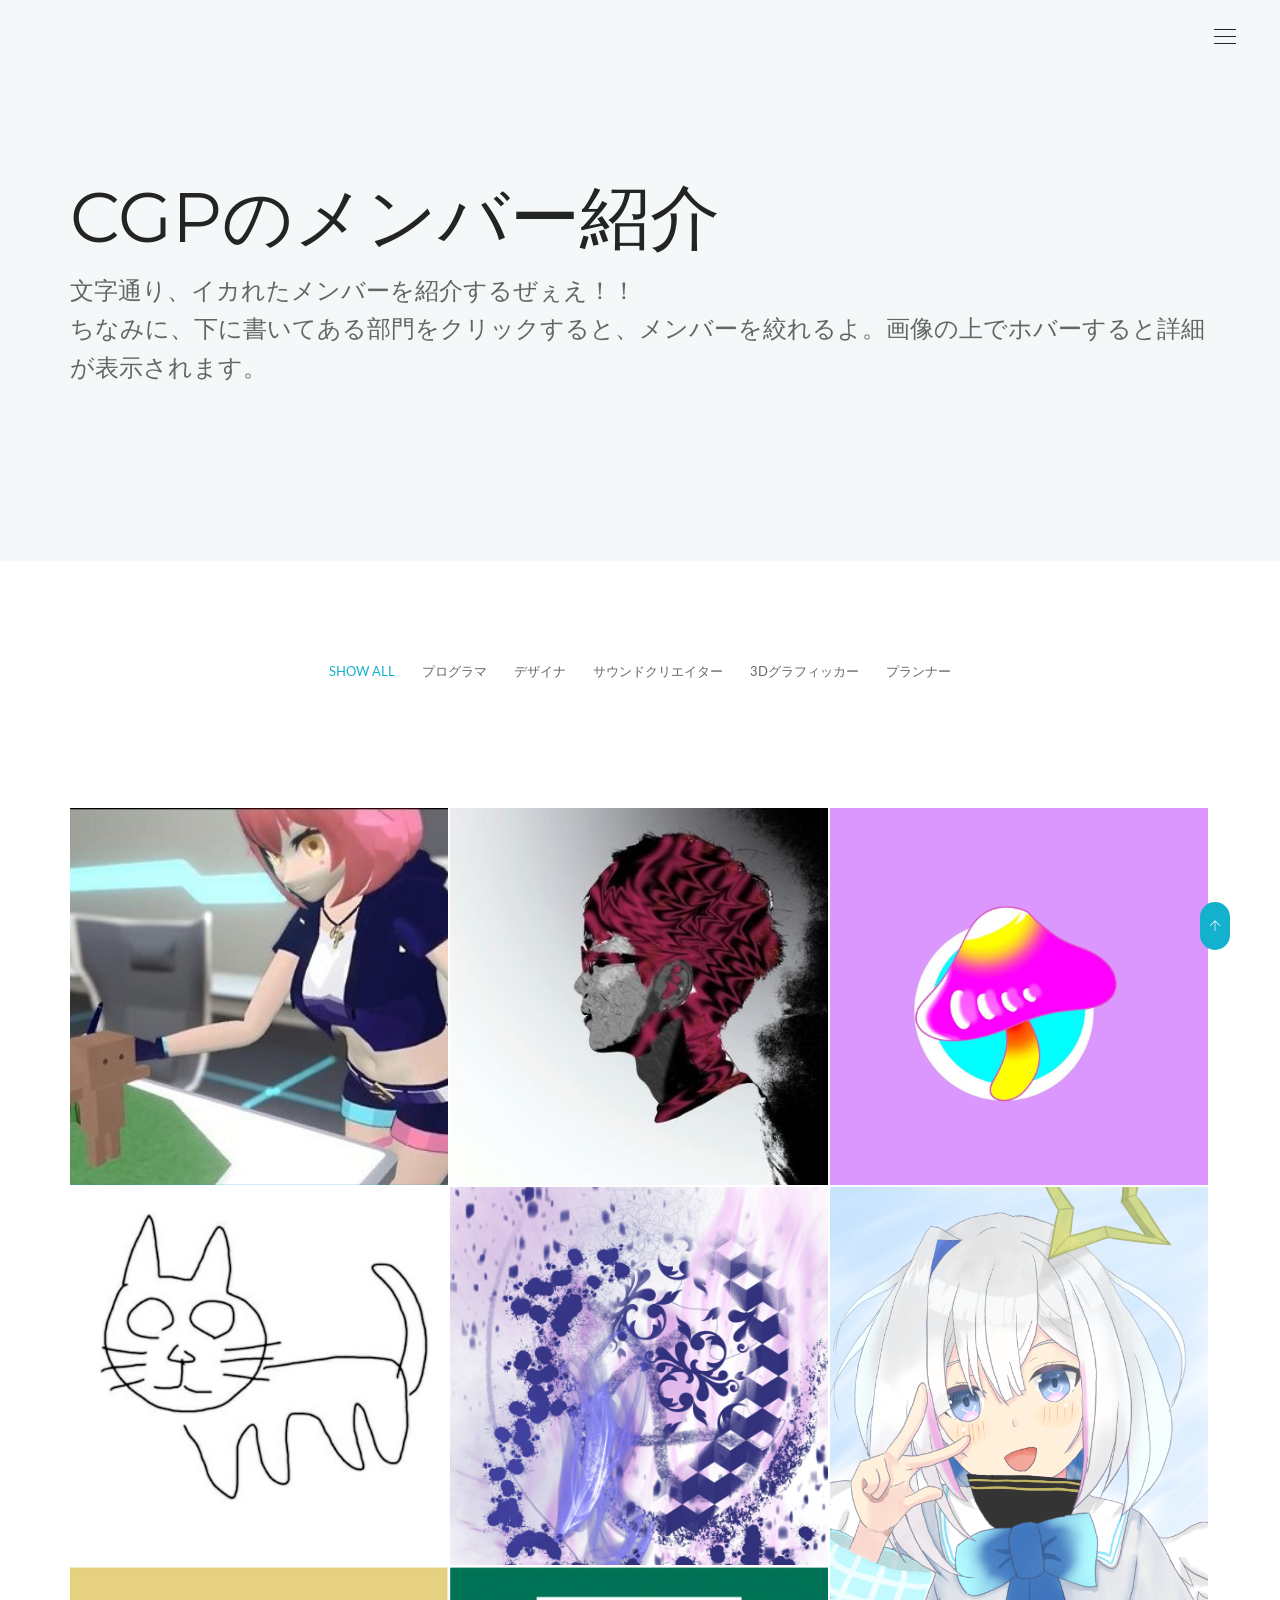
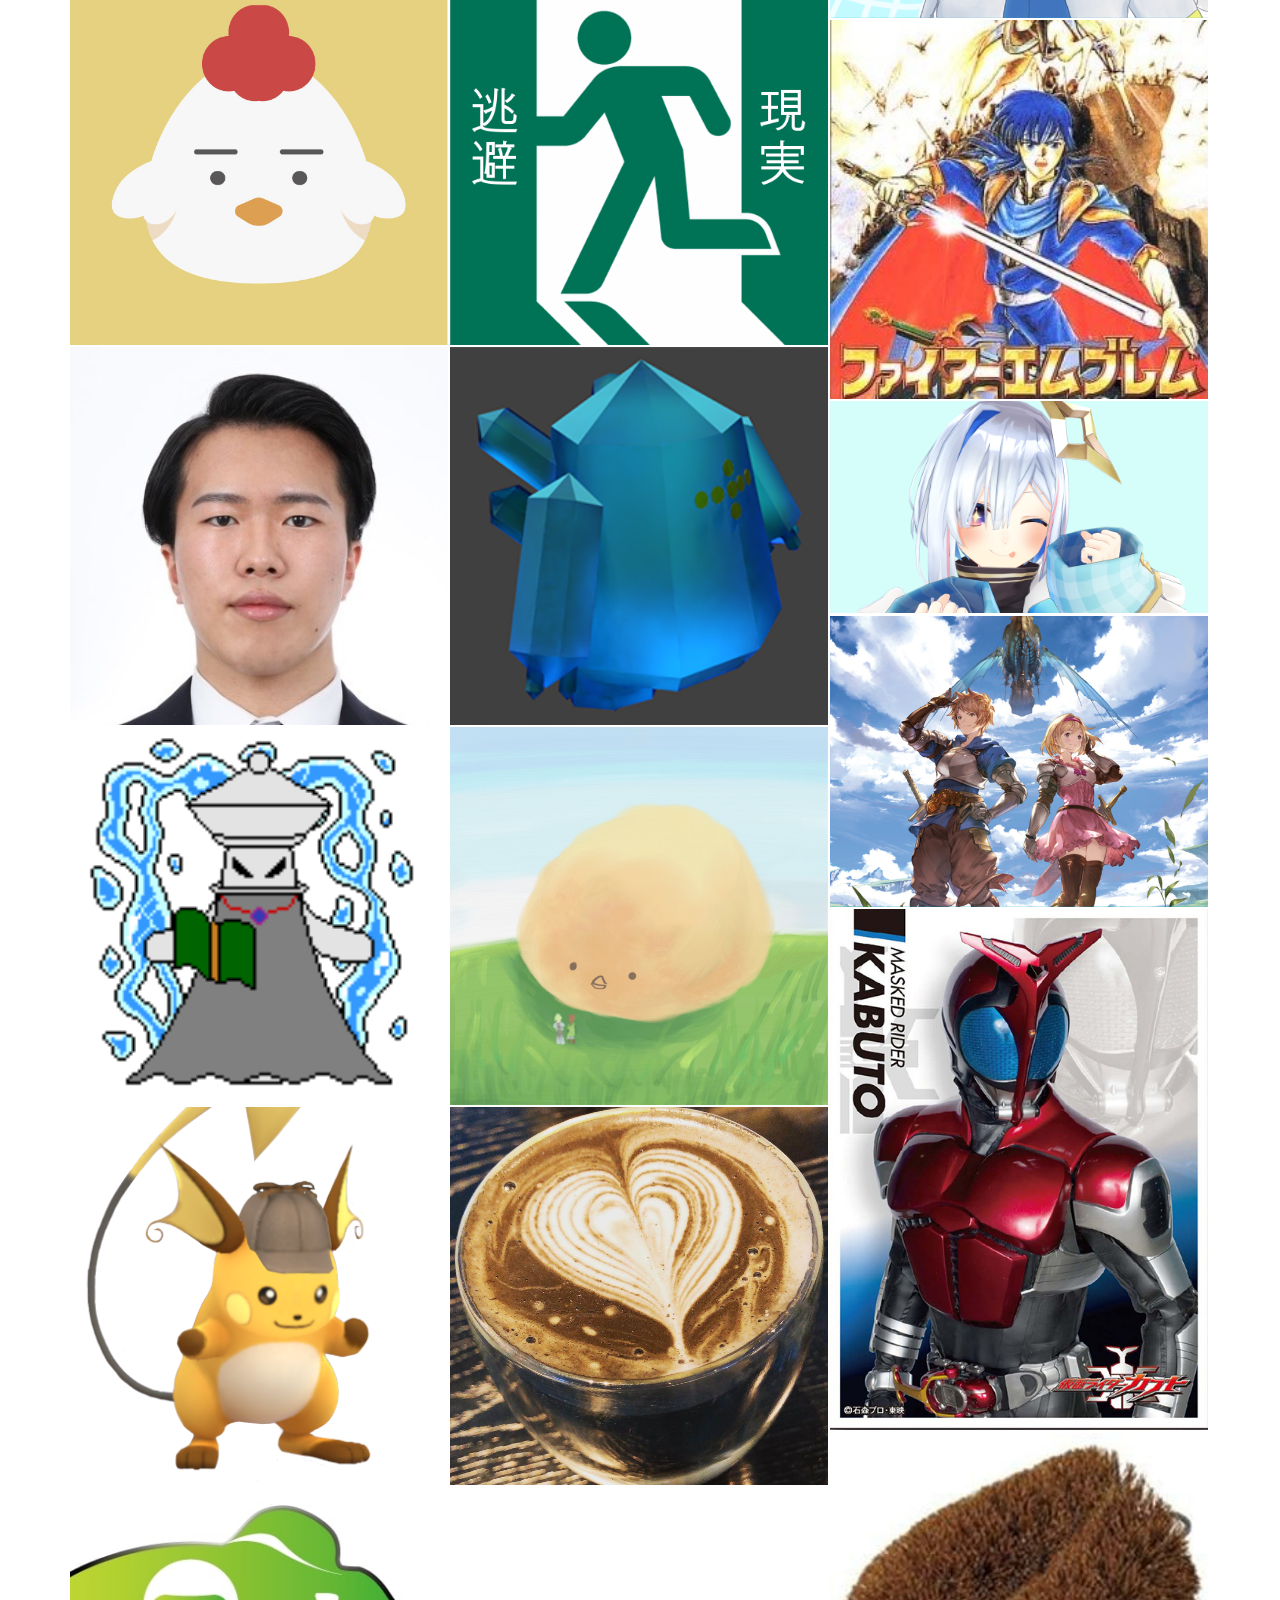
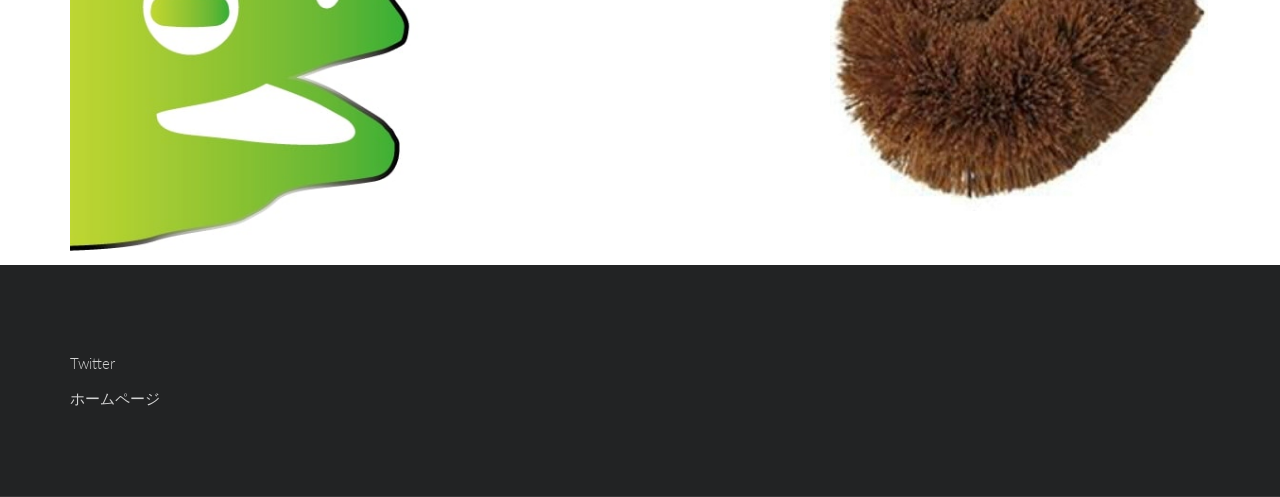
==== index.html @ 0df43f05 "伊藤を追加 ミスってたらごめんなさい" ====
<!DOCTYPE html>
<html lang="ja" class="no-js">
    <!-- Begin Head -->
    <head>
        <!-- Basic -->
        <meta charset="utf-8"/>
        <meta name="viewport" content="width=device-width, initial-scale=1, shrink-to-fit=no">
        <meta http-equiv="x-ua-compatible" content="ie=edge">
        <title>CGPmember</title>

        <!-- Web Fonts -->
        <link href="https://fonts.googleapis.com/css?family=Lato:300,400,400i|Montserrat:400,700" rel="stylesheet">

        <!-- Vendor Styles -->
        <link href="vendor/bootstrap/css/bootstrap.min.css" rel="stylesheet" type="text/css"/>
        <link href="css/animate.css" rel="stylesheet" type="text/css"/>
        <link href="vendor/themify/themify.css" rel="stylesheet" type="text/css"/>
        <link href="vendor/scrollbar/scrollbar.min.css" rel="stylesheet" type="text/css"/>
        <link href="vendor/swiper/swiper.min.css" rel="stylesheet" type="text/css"/>
        <link href="vendor/cubeportfolio/css/cubeportfolio.min.css" rel="stylesheet" type="text/css"/>

        <!-- Theme Styles -->
        <link href="css/style.css" rel="stylesheet" type="text/css"/>
        <link href="css/global/global.css" rel="stylesheet" type="text/css"/>

        <!-- Favicon -->
        <!--
        <link rel="shortcut icon" href="img/favicon.ico" type="image/x-icon">
        <link rel="apple-touch-icon" href="img/apple-touch-icon.png">
        -->
    </head>
    <!-- End Head -->

    <!-- Body --> <!-- Bootstrapなどで構成されたテンプレを調整したものです。基本ここからはItem要素コピペで自己紹介できます。なにか面白いことしたければ、↑の global.css 覗いてみてください。-->
    <body>

        <!--========== HEADER ==========-->
        <header class="navbar-fixed-top s-header js__header-sticky js__header-overlay">
            <!-- Navbar -->
            <div class="s-header__navbar">
                <div class="s-header__container">
                    <div class="s-header__navbar-row">
                        <div class="s-header__navbar-row-col">
                            <!-- Logo -->
                            <!--
                            <div class="s-header__logo">
                                <a href="xxx" class="s-header__logo-link">
                                    <img class="s-header__logo-img" src="img/dark_logo.png" alt="Logo">
                                </a>
                            </div>
                            -->
                            <!-- End Logo -->
                        </div>
                        <div class="s-header__navbar-row-col">
                            <!-- Trigger -->
                            <a href="javascript:void(0);" class="s-header__trigger s-header__trigger--dark js__trigger">
                                <span class="s-header__trigger-icon"></span>
                                <svg x="0rem" y="0rem" width="3.125rem" height="3.125rem" viewbox="0 0 54 54">
                                    <circle fill="transparent" stroke="#fff" stroke-width="1" cx="27" cy="27" r="25" stroke-dasharray="157 157" stroke-dashoffset="157"></circle>
                                </svg>
                            </a>
                            <!-- End Trigger -->
                        </div>
                    </div>
                </div>
            </div>
            <!-- End Navbar -->

            <!-- Overlay -->
            <div class="s-header-bg-overlay js__bg-overlay">
                <!-- Nav -->
                <nav class="s-header__nav js__scrollbar">
                    <div class="container-fluid">
                        <!-- Menu List -->
                        <ul class="list-unstyled s-header__nav-menu">
                            <li class="s-header__nav-menu-item"><a class="s-header__nav-menu-link s-header__nav-menu-link-divider -is-active" href="https://creagameproject.github.io/">Index</a></li>
                            <li class="s-header__nav-menu-item"><a class="s-header__nav-menu-link s-header__nav-menu-link-divider" href="https://creagamep.wixsite.com/creagamep">ホームページ</a></li>
                            <li class="s-header__nav-menu-item"><a class="s-header__nav-menu-link s-header__nav-menu-link-divider" href="https://twitter.com/CGP_wakayama">Twitter</a></li>
                        </ul>
                        <!-- End Menu List -->
                    </div>
                </nav>
                <!-- End Nav -->
            </div>
            <!-- End Overlay -->
        </header>
        <!--========== END HEADER ==========-->

        <!--========== PROMO BLOCK ==========-->
        <div class="g-bg-color--sky-light">
            <div class="container g-padding-y-125--xs">
                <div class="g-padding-y-50--xs">
                    <h1 class="g-font-size-35--xs g-font-size-55--sm g-font-size-70--lg">CGPのメンバー紹介</h1>
                    <p class="g-font-size-22--xs g-font-size-24--md g-margin-b-0--xs">文字通り、イカれたメンバーを紹介するぜぇえ！！<br>
                    ちなみに、下に書いてある部門をクリックすると、メンバーを絞れるよ。画像の上でホバーすると詳細が表示されます。</p>
                </div>
            </div>
        </div>
        <!--========== END PROMO BLOCK ==========-->

        <!--========== PAGE CONTENT ==========-->
        <!-- Portfolio Filter -->
        <div class="container g-padding-y-100--xs">
            <div class="s-portfolio">
                <div id="js__filters-portfolio-gallery" class="s-portfolio__filter-v1 cbp-l-filters-text cbp-l-filters-center">
                    <div data-filter="*" class="s-portfolio__filter-v1-item cbp-filter-item cbp-filter-item-active">Show All</div>
                    <div data-filter=".prog" class="s-portfolio__filter-v1-item cbp-filter-item">プログラマ</div>
                    <div data-filter=".des" class="s-portfolio__filter-v1-item cbp-filter-item">デザイナ</div>
                    <div data-filter=".sound" class="s-portfolio__filter-v1-item cbp-filter-item">サウンドクリエイター</div>
                    <div data-filter=".3d" class="s-portfolio__filter-v1-item cbp-filter-item">3Dグラフィッカー</div>
                    <div data-filter=".plan" class="s-portfolio__filter-v1-item cbp-filter-item">プランナー</div>
                </div>
            </div>
        </div>
        <!-- End Portfolio Filter -->

        <!-- Portfolio Gallery -->　<!-- Item　をコピペしてください！-->
        <div class="container">
            <div id="js__grid-portfolio-gallery" class="cbp">
                <!-- Item０ -->
                <!--部門は例にならって記入してください！！　↓ これらのこと。-->
                <div class="s-portfolio__item cbp-item">
                    <div class="s-portfolio__img-effect">
                        <img src="img/CGPchan.jpg" alt="CGPchan">
                    </div>
                    <div class="s-portfolio__caption-hover--cc">
                        <div class="g-margin-b-25--xs">
                            <h2 class="g-font-size-18--xs g-color--white g-margin-b-5--xs">CGPちゃん</h2>
                            <p class="g-color--white-opacity">今、あなたの後ろにいるの。<br>よかったら私の動画↓↓↓見てね</p>
                        </div>
                        <ul class="list-inline g-ul-li-lr-5--xs g-margin-b-0--xs">
                            <li>
                                <a href="img/CGPchan.jpg" class="cbp-lightbox s-icon s-icon--sm s-icon--white-bg g-radius--circle" data-title="CGPちゃん">
                                    <i class="ti-fullscreen"></i>
                                </a>
                            </li>

                            <!--なにかみせたいリンクがあればここに。なければ li ごと消してください。-->
                            <li>
                                <a href="https://drive.google.com/file/d/1lrMqKVi1TlNi2N8bdFkS55UkUaDRwJog/view?usp=sharing" class="s-icon s-icon--sm s-icon s-icon--white-bg g-radius--circle">
                                    <i class="ti-link"></i>
                                </a>
                            </li>
                        </ul>
                    </div>
                </div>
                <!-- Item１ -->
                <!--部門は例にならって記入してください！！　↓ これらのこと。-->
                <div class="s-portfolio__item cbp-item des sound plan">
                    <div class="s-portfolio__img-effect">
                        <img src="img/yamaso.jpg" alt="yamaso">
                    </div>
                    <div class="s-portfolio__caption-hover--cc">
                        <div class="g-margin-b-25--xs">
                            <h2 class="g-font-size-18--xs g-color--white g-margin-b-5--xs">やまそうです。</h2>
                            <p class="g-color--white-opacity">代表してます。<br>人と飯食うのが好きです。ガンダムも好きです。MDメジャーです。企画と音とデザインがメイン？？　教えてｗ<br>
                            リンクからHP見れます。</p>
                        </div>
                        <ul class="list-inline g-ul-li-lr-5--xs g-margin-b-0--xs">
                            <li>
                                <a href="img/yamaso.jpg" class="cbp-lightbox s-icon s-icon--sm s-icon--white-bg g-radius--circle" data-title="やまそう <br/> by Yamaso">
                                    <i class="ti-fullscreen"></i>
                                </a>
                            </li>

                            <!--なにかみせたいリンクがあればここに。なければ li ごと消してください。-->
                            <li>
                                <a href="https://yamaso.github.io" class="s-icon s-icon--sm s-icon s-icon--white-bg g-radius--circle">
                                    <i class="ti-link"></i>
                                </a>
                            </li>
                        </ul>
                    </div>
                </div>

                <!-- Item２ -->
                <!--部門は例にならって記入してください！！　↓ これらのこと。-->
                <div class="s-portfolio__item cbp-item prog">
                    <div class="s-portfolio__img-effect">
                        <img src="img/omori.JPG" alt="omori">
                    </div>
                    <div class="s-portfolio__caption-hover--cc">
                        <div class="g-margin-b-25--xs">
                            <h3 class="g-font-size-18--xs g-color--white g-margin-b-5--xs">大森</h3>
                            <p class="g-color--white-opacity">これでも副代表です。<br>代表の心のケアを主に担当してます。(本当は代表にCGPでやったらいいこととか進言してるよ)プログラマーだけどよくわかりません。でも質問があれば受け付けます(C,C++,C#,Python)。NIメジャーです。</p>
                        </div>
                        <ul class="list-inline g-ul-li-lr-5--xs g-margin-b-0--xs">
                            <li>
                                <a href="img/omori.JPG" class="cbp-lightbox s-icon s-icon--sm s-icon--white-bg g-radius--circle" data-title="大森 <br/> by 近澤">
                                    <i class="ti-fullscreen"></i>
                                </a>
                            </li>

                            <!--なにかみせたいリンクがあればここに。なければ li ごと消してください。-->
                            <!--
                            <li>
                                <a href="" class="s-icon s-icon--sm s-icon s-icon--white-bg g-radius--circle">
                                    <i class="ti-link"></i>
                                </a>
                            </li>
                            -->
                        </ul>
                    </div>
                </div>

                <!-- Item３ -->
                <!--部門は例にならって記入してください！！　↓ これらのこと。-->
                <div class="s-portfolio__item cbp-item prog">
                    <script type="text/javascript" src="js/waineko.js"></script>
                    <div class="s-portfolio__img-effect wainekobody" style="position: relative;">
                        <img src="img/waineko/wainekobody.jpg" alt="Yuga(Pr)">
                        <div>
                            <img src="img/waineko/righteye.png" class="wainekoeye" style="position:absolute;">
                        </div>
                        <div>
                            <img src="img/waineko/lefteye.png" class="wainekoeye" style="position:absolute;">
                        </div>
                    </div>
                    <div class="s-portfolio__caption-hover--cc">
                        <div class="g-margin-b-25--xs">
                            <h4 class="g-font-size-18--xs g-color--white g-margin-b-5--xs">キタバヤシです。</h4>
                            <p class="g-color--white-opacity">プログラマー部門所属のキタバヤシです;<br>IIメジャーです。; //よくUnityで遊んでます<br>/*周りからは「暇人」に見えてるらしい。<br>いや、暇じゃないから。*/</p>
                        </div>
                        <ul class="list-inline g-ul-li-lr-5--xs g-margin-b-0--xs">
                            <li>
                                <a href="img/waineko.jpg" class="cbp-lightbox s-icon s-icon--sm s-icon--white-bg g-radius--circle" data-title="ワイは猫やで。略してワイ猫。">
                                    <i class="ti-fullscreen"></i>
                                </a>
                            </li>

                            <!--なにかみせたいリンクがあればここに。なければ li ごと消してください。-->
                        </ul>
                    </div>
                </div>
                <!-- Item4 -->
                <!--部門は例にならって記入してください！！　↓ これらのこと。-->
                <div class="s-portfolio__item cbp-item prog sound">
                    <div class="s-portfolio__img-effect">
                        <img src="img/nakano_prof.jpg" alt="Nakano(Pr, SC)">
                    </div>
                    <div class="s-portfolio__caption-hover--cc">
                        <div class="g-margin-b-25--xs">
                            <h4 class="g-font-size-18--xs g-color--white g-margin-b-5--xs">中野</h4>
                            <p class="g-color--white-opacity">プログラムかサウンドに関して困ったことがあれば気軽に聞いてもらえると嬉しいです。<br>音楽はポストロックとドラムンベースが好きです。</p>
                        </div>
                        <ul class="list-inline g-ul-li-lr-5--xs g-margin-b-0--xs">
                            <li>
                                <a href="img/nakano_prof.jpg" class="cbp-lightbox s-icon s-icon--sm s-icon--white-bg g-radius--circle" data-title="適当なブラシで適当に塗りたくったやつ">
                                    <i class="ti-fullscreen"></i>
                                </a>
                            </li>

                            <!--なにかみせたいリンクがあればここに。なければ li ごと消してください。-->
                        </ul>
                    </div>
                </div>
                <!-- End Item -->
<div class="s-portfolio__item cbp-item  prog des">
                    <div class="s-portfolio__img-effect">
                        <img src="img/maki.jpg" alt="maki">
                    </div>
                    <div class="s-portfolio__caption-hover--cc">
                        <div class="g-margin-b-25--xs">
                            <h3 class="g-font-size-18--xs g-color--white g-margin-b-5--xs">maki</h3>
                            <p class="g-color--white-opacity">年明けすぐにVの沼に使った者です。趣味は浅く広くが多いのでイラストやゲームなど興味があればなんでも話しかけてください〜</p>
                        </div>
                        <ul class="list-inline g-ul-li-lr-5--xs g-margin-b-0--xs">
                            <li>
                                <a href="img/maki.jpg" class="cbp-lightbox s-icon s-icon--sm s-icon--white-bg g-radius--circle" data-title="maki">
                                    <i class="ti-fullscreen"></i>
                                </a>
                            </li>
                        </ul>
                    </div>
                </div>

                 <!-- Item6 -->
                <!--部門は例にならって記入してください！！　↓ これらのこと。-->
                <div class="s-portfolio__item cbp-item des">
                    <div class="s-portfolio__img-effect">
                        <img src="img/ueno.jpg" alt="ueno(DE)">
                    </div>
                    <div class="s-portfolio__caption-hover--cc">
                        <div class="g-margin-b-25--xs">
                            <h2 class="g-font-size-18--xs g-color--white g-margin-b-5--xs">ウエノ</h2>
                            <p class="g-color--white-opacity">MDメジャー3回生<br>感覚派デザイナー<br>たけのこ派</p>
                        </div>
                        <ul class="list-inline g-ul-li-lr-5--xs g-margin-b-0--xs">
                            <li>
                                <a href="img/ueno.jpg" class="cbp-lightbox s-icon s-icon--sm s-icon--white-bg g-radius--circle" data-title="ueno(DE)">
                                    <i class="ti-fullscreen"></i>
                                </a>
                            </li>

                            <!--なにかみせたいリンクがあればここに。なければ li ごと消してください。-->

                        </ul>
                    </div>
                </div>

                 <!-- Item7 -->
                <!--部門は例にならって記入してください！！　↓ これらのこと。-->
                <div class="s-portfolio__item cbp-item des">
                    <div class="s-portfolio__img-effect">
                        <img src="img/charlie.png" alt="chikazawa(De)">
                    </div>
                    <div class="s-portfolio__caption-hover--cc">
                        <div class="g-margin-b-25--xs">
                            <h2 class="g-font-size-18--xs g-color--white g-margin-b-5--xs">チカザワ</h2>
                            <p class="g-color--white-opacity">MDメジャーの坊主頭（1年中）<br>エフェクト作成と V にお熱。<br>いもけんぴ、おいしいね。</p>
                        </div>
                        <ul class="list-inline g-ul-li-lr-5--xs g-margin-b-0--xs">
                            <li>
                                <a href="img/charlie.png" class="cbp-lightbox s-icon s-icon--sm s-icon--white-bg g-radius--circle" data-title="chikazawa(De)">
                                    <i class="ti-fullscreen"></i>
                                </a>
                            </li>

                            <!--なにかみせたいリンクがあればここに。なければ li ごと消してください。-->

                        </ul>
                    </div>
                </div>

                <!-- End Item -->

				 <!-- Item7 -->
                <!--部門は例にならって記入してください！！　↓ これらのこと。-->
                <div class="s-portfolio__item cbp-item plan prog">
                    <div class="s-portfolio__img-effect">
                        <img src="img/noto.jpg" alt="noto(Pl,Pr)">
                    </div>
                    <div class="s-portfolio__caption-hover--cc">
                        <div class="g-margin-b-25--xs">
                            <h2 class="g-font-size-18--xs g-color--white g-margin-b-5--xs">noto</h2>
                            <p class="g-color--white-opacity">プランナー部門チーフです。ゲーム業界への就職目指して活動してます。業界に興味ある人,一緒に切磋琢磨しましょう！</p>
                        </div>
                        <ul class="list-inline g-ul-li-lr-5--xs g-margin-b-0--xs">
                            <li>
                                <a href="img/noto.jpg" class="cbp-lightbox s-icon s-icon--sm s-icon--white-bg g-radius--circle" data-title="noto(Pl,Pr)">
                                    <i class="ti-fullscreen"></i>
                                </a>
                            </li>

                            <!--なにかみせたいリンクがあればここに。なければ li ごと消してください。-->
							<li>
								<p class="g-color--white-opacity">↓目指している会社とゲーム業界関係のイベントです！興味あったら一緒に参加しましょう！</p>
                                <a href="https://www.intsys.co.jp/" class="s-icon s-icon--sm s-icon s-icon--white-bg g-radius--circle">
                                    <i class="ti-link"></i>
                                </a>
								<a href="https://www.farrier.jp/shunme" class="s-icon s-icon--sm s-icon s-icon--white-bg g-radius--circle">
                                    <i class="ti-link"></i>
                                </a>
                            </li>
                        </ul>
                    </div>
                </div>

                <!-- End Item -->
                <div class="s-portfolio__item cbp-item  des 3d">
                    <div class="s-portfolio__img-effect">
                        <img src="img/廣野明大.jpg" alt="廣野明大">
                    </div>
                    <div class="s-portfolio__caption-hover--cc">
                        <div class="g-margin-b-25--xs">
                            <h3 class="g-font-size-18--xs g-color--white g-margin-b-5--xs">廣野明大</h3>
                            <p class="g-color--white-opacity">仮面ライダー響鬼が好き。</p>
                        </div>
                        <ul class="list-inline g-ul-li-lr-5--xs g-margin-b-0--xs">
                            <li>
                                <a href="img/廣野明大.jpg" class="cbp-lightbox s-icon s-icon--sm s-icon--white-bg g-radius--circle" data-title="廣野明大">
                                    <i class="ti-fullscreen"></i>
                                </a>
                            </li>

                            <!--なにかみせたいリンクがあればここに。なければ li ごと消してください。-->
                            <li>
                                <a href="https://www.toei-video.co.jp/special/hibiki/" class="s-icon s-icon--sm s-icon s-icon--white-bg g-radius--circle">
                                    <i class="ti-link"></i>
                                </a>
                            </li>
                        </ul>
                    </div>
                </div>
                <div class="s-portfolio__item cbp-item  des 3d">
                    <div class="s-portfolio__img-effect">
                        <img src="img/ISHIMURA.jpg" alt="ISHIMURA">
                    </div>
                    <div class="s-portfolio__caption-hover--cc">
                        <div class="g-margin-b-25--xs">
                            <h3 class="g-font-size-18--xs g-color--white g-margin-b-5--xs">ISHIMURA</h3>
                            <p class="g-color--white-opacity">じゃきー！じゃきー！じゃきー！</p>
                        </div>
                        <ul class="list-inline g-ul-li-lr-5--xs g-margin-b-0--xs">
                            <li>
                                <a href="img/ISHIMURA.jpg" class="cbp-lightbox s-icon s-icon--sm s-icon--white-bg g-radius--circle" data-title="ISHIMURA">
                                    <i class="ti-fullscreen"></i>
                                </a>
                            </li>

                            <!--なにかみせたいリンクがあればここに。なければ li ごと消してください。-->
                            <li>
                                <a href="https://zukan.pokemon.co.jp/detail/378" class="s-icon s-icon--sm s-icon s-icon--white-bg g-radius--circle">
                                    <i class="ti-link"></i>
                                </a>
                            </li>
                        </ul>
                    </div>
                </div>
                <div class="s-portfolio__item cbp-item  prog">
                    <div class="s-portfolio__img-effect">
                        <img src="img/土橋.jpg" alt="土橋">
                    </div>
                    <div class="s-portfolio__caption-hover--cc">
                        <div class="g-margin-b-25--xs">
                            <h3 class="g-font-size-18--xs g-color--white g-margin-b-5--xs">土橋</h3>
                            <p class="g-color--white-opacity">元老院所属の隠居おじさん。 ホロ沼にはまりし者。 かなたんのCh登録してね。</p>
                        </div>
                        <ul class="list-inline g-ul-li-lr-5--xs g-margin-b-0--xs">
                            <li>
                                <a href="img/土橋.jpg" class="cbp-lightbox s-icon s-icon--sm s-icon--white-bg g-radius--circle" data-title="土橋">
                                    <i class="ti-fullscreen"></i>
                                </a>
                            </li>

                            <!--なにかみせたいリンクがあればここに。なければ li ごと消してください。-->
                            <li>
                                <a href="https://www.youtube.com/channel/UCZlDXzGoo7d44bwdNObFacg" class="s-icon s-icon--sm s-icon s-icon--white-bg g-radius--circle">
                                    <i class="ti-link"></i>
                                </a>
                            </li>
                        </ul>
                    </div>
                </div>
                <div class="s-portfolio__item cbp-item  des">
                    <div class="s-portfolio__img-effect">
                        <img src="img/Nishioka.jpg" alt="Nishioka">
                    </div>
                    <div class="s-portfolio__caption-hover--cc">
                        <div class="g-margin-b-25--xs">
                            <h3 class="g-font-size-18--xs g-color--white g-margin-b-5--xs">Nishioka</h3>
                            <p class="g-color--white-opacity">De部門。MDメジャー。APEX。グラブル。です。</p>
                        </div>
                        <ul class="list-inline g-ul-li-lr-5--xs g-margin-b-0--xs">
                            <li>
                                <a href="img/Nishioka.jpg" class="cbp-lightbox s-icon s-icon--sm s-icon--white-bg g-radius--circle" data-title="Nishioka">
                                    <i class="ti-fullscreen"></i>
                                </a>
                            </li>

                            <!--なにかみせたいリンクがあればここに。なければ li ごと消してください。-->
                            <li>
                                <a href="" class="s-icon s-icon--sm s-icon s-icon--white-bg g-radius--circle">
                                    <i class="ti-link"></i>
                                </a>
                            </li>
                        </ul>
                    </div>
                </div>
                <div class="s-portfolio__item cbp-item  des">
                    <div class="s-portfolio__img-effect">
                        <img src="img/Kanchi.jpg" alt="Kanchi">
                    </div>
                    <div class="s-portfolio__caption-hover--cc">
                        <div class="g-margin-b-25--xs">
                            <h3 class="g-font-size-18--xs g-color--white g-margin-b-5--xs">Kanchi</h3>
                            <p class="g-color--white-opacity">De部門所属、EDメジャーです。白猫、マイクラしてます。</p>
                        </div>
                        <ul class="list-inline g-ul-li-lr-5--xs g-margin-b-0--xs">
                            <li>
                                <a href="img/Kanchi.jpg" class="cbp-lightbox s-icon s-icon--sm s-icon--white-bg g-radius--circle" data-title="Kanchi">
                                    <i class="ti-fullscreen"></i>
                                </a>
                            </li>

                            <!--なにかみせたいリンクがあればここに。なければ li ごと消してください。-->
                            <li>
                                <a href="" class="s-icon s-icon--sm s-icon s-icon--white-bg g-radius--circle">
                                    <i class="ti-link"></i>
                                </a>
                            </li>
                        </ul>
                    </div>
                </div>
                <div class="s-portfolio__item cbp-item  des 3d">
                    <div class="s-portfolio__img-effect">
                        <img src="img/三原沙文.jpg" alt="三原沙文">
                    </div>
                    <div class="s-portfolio__caption-hover--cc">
                        <div class="g-margin-b-25--xs">
                            <h3 class="g-font-size-18--xs g-color--white g-margin-b-5--xs">三原沙文</h3>
                            <p class="g-color--white-opacity">たけのこ派でそば派でこしあん派で白みそ派でボブヘアー派でつり目派でズボン派なゲームしたりアニメ見たりしながら生きている女です。iPadで絵を描く。</p>
                        </div>
                        <ul class="list-inline g-ul-li-lr-5--xs g-margin-b-0--xs">
                            <li>
                                <a href="img/三原沙文.jpg" class="cbp-lightbox s-icon s-icon--sm s-icon--white-bg g-radius--circle" data-title="三原沙文">
                                    <i class="ti-fullscreen"></i>
                                </a>
                            </li>

                            <!--なにかみせたいリンクがあればここに。なければ li ごと消してください。-->
                            <li>
                                <a href="" class="s-icon s-icon--sm s-icon s-icon--white-bg g-radius--circle">
                                    <i class="ti-link"></i>
                                </a>
                            </li>
                        </ul>
                    </div>
                </div>
                <div class="s-portfolio__item cbp-item  des plan">
                    <div class="s-portfolio__img-effect">
                        <img src="img/橘　航輝.jpg" alt="橘　航輝">
                    </div>
                    <div class="s-portfolio__caption-hover--cc">
                        <div class="g-margin-b-25--xs">
                            <h3 class="g-font-size-18--xs g-color--white g-margin-b-5--xs">橘　航輝</h3>
                            <p class="g-color--white-opacity">よろしく</p>
                        </div>
                        <ul class="list-inline g-ul-li-lr-5--xs g-margin-b-0--xs">
                            <li>
                                <a href="img/橘　航輝.jpg" class="cbp-lightbox s-icon s-icon--sm s-icon--white-bg g-radius--circle" data-title="橘　航輝">
                                    <i class="ti-fullscreen"></i>
                                </a>
                            </li>

                            <!--なにかみせたいリンクがあればここに。なければ li ごと消してください。-->
                            <li>
                                <a href="https://artsandculture.google.com/?hl=ja" class="s-icon s-icon--sm s-icon s-icon--white-bg g-radius--circle">
                                    <i class="ti-link"></i>
                                </a>
                            </li>
                        </ul>
                    </div>
                </div>
                <div class="s-portfolio__item cbp-item  3d">
                    <div class="s-portfolio__img-effect">
                        <img src="img/古居.jpg" alt="古居">
                    </div>
                    <div class="s-portfolio__caption-hover--cc">
                        <div class="g-margin-b-25--xs">
                            <h3 class="g-font-size-18--xs g-color--white g-margin-b-5--xs">古居</h3>
                            <p class="g-color--white-opacity">4年生 / SIメジャー / GW研究室 /  3D部門 / 妄想屋 /  無属性 / 永遠の中二病 / 面倒オタク/  ポケモンと仮面ライダーだいすき /  ニコニコ動画だいすき /  よろしくお願いしま～す^^</p>
                        </div>
                        <ul class="list-inline g-ul-li-lr-5--xs g-margin-b-0--xs">
                            <li>
                                <a href="img/古居.jpg" class="cbp-lightbox s-icon s-icon--sm s-icon--white-bg g-radius--circle" data-title="古居">
                                    <i class="ti-fullscreen"></i>
                                </a>
                            </li>

                            <!--なにかみせたいリンクがあればここに。なければ li ごと消してください。-->
                            <li>
                                <a href="" class="s-icon s-icon--sm s-icon s-icon--white-bg g-radius--circle">
                                    <i class="ti-link"></i>
                                </a>
                            </li>
                        </ul>
                    </div>
                </div>
                <div class="s-portfolio__item cbp-item  des sound">
                    <div class="s-portfolio__img-effect">
                        <img src="img/ともみん.jpg" alt="ともみん">
                    </div>
                    <div class="s-portfolio__caption-hover--cc">
                        <div class="g-margin-b-25--xs">
                            <h3 class="g-font-size-18--xs g-color--white g-margin-b-5--xs">ともみん</h3>
                            <p class="g-color--white-opacity">やあ　NI/SIメジャーなともみそです　あだ名多すぎて定まらない男</p>
                        </div>
                        <ul class="list-inline g-ul-li-lr-5--xs g-margin-b-0--xs">
                            <li>
                                <a href="img/ともみん.jpg" class="cbp-lightbox s-icon s-icon--sm s-icon--white-bg g-radius--circle" data-title="ともみん">
                                    <i class="ti-fullscreen"></i>
                                </a>
                            </li>

                            <!--なにかみせたいリンクがあればここに。なければ li ごと消してください。-->
                            <li>
                                <a href="" class="s-icon s-icon--sm s-icon s-icon--white-bg g-radius--circle">
                                    <i class="ti-link"></i>
                                </a>
                            </li>
                        </ul>
                    </div>
                </div>
                <div class="s-portfolio__item cbp-item  prog">
                    <div class="s-portfolio__img-effect">
                        <img src="img/杉﨑.jpg" alt="杉﨑">
                    </div>
                    <div class="s-portfolio__caption-hover--cc">
                        <div class="g-margin-b-25--xs">
                            <h3 class="g-font-size-18--xs g-color--white g-margin-b-5--xs">杉﨑</h3>
                            <p class="g-color--white-opacity">プログラマ部門の杉﨑です。よろしくお願いします。</p>
                        </div>
                        <ul class="list-inline g-ul-li-lr-5--xs g-margin-b-0--xs">
                            <li>
                                <a href="img/杉﨑.jpg" class="cbp-lightbox s-icon s-icon--sm s-icon--white-bg g-radius--circle" data-title="杉﨑">
                                    <i class="ti-fullscreen"></i>
                                </a>
                            </li>

                            <!--なにかみせたいリンクがあればここに。なければ li ごと消してください。-->
                            <li>
                                <a href="" class="s-icon s-icon--sm s-icon s-icon--white-bg g-radius--circle">
                                    <i class="ti-link"></i>
                                </a>
                            </li>
                        </ul>
                    </div>
                </div>

                <div class="s-portfolio__item cbp-item prog">
                    <div class="s-portfolio__img-effect">
                        <img src="img/ito.jpg" alt="伊藤">
                    </div>
                    <div class="s-portfolio__caption-hover--cc">
                        <div class="g-margin-b-25--xs">
                            <h2 class="g-font-size-18--xs g-color--white g-margin-b-5--xs">伊藤</h2>
                            <p class="g-color--white-opacity">どうも、プログラマ部門でサブチーフをしてます２回生の伊藤です！リンクから過去にあるゲームジャムに投稿した作品を遊べるのでよかったら遊んでみてください！</p>
                        </div>
                        <ul class="list-inline g-ul-li-lr-5--xs g-margin-b-0--xs">
                            <li>
                                <a href="img/ito.jpg" class="cbp-lightbox s-icon s-icon--sm s-icon--white-bg g-radius--circle" data-title="伊藤">
                                    <i class="ti-fullscreen"></i>
                                </a>
                            </li>

                            <li>
                                <a href="https://unityroom.com/games/bakusow-toq" class="s-icon s-icon--sm s-icon s-icon--white-bg g-radius--circle">
                                    <i class="ti-link"></i>
                                </a>
                            </li>
                        </ul>
                    </div>
                </div>
                
                </div>
            <!-- End Portfolio Gallery -->
        </div>
        <!-- End Portfolio -->
        <!--========== END PAGE CONTENT ==========-->

        <!--========== FOOTER ==========-->
        <footer class="g-bg-color--dark">
            <!-- Links -->
            <div class="g-hor-divider__dashed--white-opacity-lightest">
                <div class="container g-padding-y-80--xs">
                    <div class="row">
                        <div class="col-sm-2 g-margin-b-20--xs g-margin-b-0--md">
                            <ul class="list-unstyled g-ul-li-tb-5--xs g-margin-b-0--xs">
                                <li><a class="g-font-size-15--xs g-color--white-opacity" href="https://twitter.com/CGP_wakayama">Twitter</a></li>
                                <li><a class="g-font-size-15--xs g-color--white-opacity" href="https://creagamep.wixsite.com/creagamep">ホームページ</a></li>
                            </ul>
                        </div>
                    </div>
                </div>
            </div>
            <!-- End Links -->

        </footer>
        <!--========== END FOOTER ==========-->

        <!-- Back To Top -->
        <a href="javascript:void(0);" class="s-back-to-top js__back-to-top"></a>

        <!--========== JAVASCRIPTS (Load javascripts at bottom, this will reduce page load time) ==========-->
        <!-- Vendor -->
        <script type="text/javascript" src="vendor/jquery.min.js"></script>
        <script type="text/javascript" src="vendor/jquery.migrate.min.js"></script>
        <script type="text/javascript" src="vendor/bootstrap/js/bootstrap.min.js"></script>
        <script type="text/javascript" src="vendor/jquery.smooth-scroll.min.js"></script>
        <script type="text/javascript" src="vendor/jquery.back-to-top.min.js"></script>
        <script type="text/javascript" src="vendor/scrollbar/jquery.scrollbar.min.js"></script>
        <script type="text/javascript" src="vendor/swiper/swiper.jquery.min.js"></script>
        <script type="text/javascript" src="vendor/cubeportfolio/js/jquery.cubeportfolio.min.js"></script>
        <script type="text/javascript" src="vendor/jquery.wow.min.js"></script>

        <!-- General Components and Settings -->
        <script type="text/javascript" src="js/global.min.js"></script>
        <script type="text/javascript" src="js/components/header-sticky.min.js"></script>
        <script type="text/javascript" src="js/components/scrollbar.min.js"></script>
        <script type="text/javascript" src="js/components/swiper.min.js"></script>
        <script type="text/javascript" src="js/components/portfolio-3-col.min.js"></script>
        <script type="text/javascript" src="js/components/wow.min.js"></script>
        <!--========== END JAVASCRIPTS ==========-->

    </body>
    <!-- End Body -->
</html>
---- vendor/themify/themify.css ----
@font-face {
	font-family: 'themify';
	src:url('fonts/themify.eot?-fvbane');
	src:url('fonts/themify.eot?#iefix-fvbane') format('embedded-opentype'),
		url('fonts/themify.woff?-fvbane') format('woff'),
		url('fonts/themify.ttf?-fvbane') format('truetype'),
		url('fonts/themify.svg?-fvbane#themify') format('svg');
	font-weight: normal;
	font-style: normal;
}

[class^="ti-"], [class*=" ti-"] {
	font-family: 'themify';
	speak: none;
	font-style: normal;
	font-weight: normal;
	font-variant: normal;
	text-transform: none;
	line-height: 1;

	/* Better Font Rendering =========== */
	-webkit-font-smoothing: antialiased;
	-moz-osx-font-smoothing: grayscale;
}

.ti-wand:before {
	content: "\e600";
}
.ti-volume:before {
	content: "\e601";
}
.ti-user:before {
	content: "\e602";
}
.ti-unlock:before {
	content: "\e603";
}
.ti-unlink:before {
	content: "\e604";
}
.ti-trash:before {
	content: "\e605";
}
.ti-thought:before {
	content: "\e606";
}
.ti-target:before {
	content: "\e607";
}
.ti-tag:before {
	content: "\e608";
}
.ti-tablet:before {
	content: "\e609";
}
.ti-star:before {
	content: "\e60a";
}
.ti-spray:before {
	content: "\e60b";
}
.ti-signal:before {
	content: "\e60c";
}
.ti-shopping-cart:before {
	content: "\e60d";
}
.ti-shopping-cart-full:before {
	content: "\e60e";
}
.ti-settings:before {
	content: "\e60f";
}
.ti-search:before {
	content: "\e610";
}
.ti-zoom-in:before {
	content: "\e611";
}
.ti-zoom-out:before {
	content: "\e612";
}
.ti-cut:before {
	content: "\e613";
}
.ti-ruler:before {
	content: "\e614";
}
.ti-ruler-pencil:before {
	content: "\e615";
}
.ti-ruler-alt:before {
	content: "\e616";
}
.ti-bookmark:before {
	content: "\e617";
}
.ti-bookmark-alt:before {
	content: "\e618";
}
.ti-reload:before {
	content: "\e619";
}
.ti-plus:before {
	content: "\e61a";
}
.ti-pin:before {
	content: "\e61b";
}
.ti-pencil:before {
	content: "\e61c";
}
.ti-pencil-alt:before {
	content: "\e61d";
}
.ti-paint-roller:before {
	content: "\e61e";
}
.ti-paint-bucket:before {
	content: "\e61f";
}
.ti-na:before {
	content: "\e620";
}
.ti-mobile:before {
	content: "\e621";
}
.ti-minus:before {
	content: "\e622";
}
.ti-medall:before {
	content: "\e623";
}
.ti-medall-alt:before {
	content: "\e624";
}
.ti-marker:before {
	content: "\e625";
}
.ti-marker-alt:before {
	content: "\e626";
}
.ti-arrow-up:before {
	content: "\e627";
}
.ti-arrow-right:before {
	content: "\e628";
}
.ti-arrow-left:before {
	content: "\e629";
}
.ti-arrow-down:before {
	content: "\e62a";
}
.ti-lock:before {
	content: "\e62b";
}
.ti-location-arrow:before {
	content: "\e62c";
}
.ti-link:before {
	content: "\e62d";
}
.ti-layout:before {
	content: "\e62e";
}
.ti-layers:before {
	content: "\e62f";
}
.ti-layers-alt:before {
	content: "\e630";
}
.ti-key:before {
	content: "\e631";
}
.ti-import:before {
	content: "\e632";
}
.ti-image:before {
	content: "\e633";
}
.ti-heart:before {
	content: "\e634";
}
.ti-heart-broken:before {
	content: "\e635";
}
.ti-hand-stop:before {
	content: "\e636";
}
.ti-hand-open:before {
	content: "\e637";
}
.ti-hand-drag:before {
	content: "\e638";
}
.ti-folder:before {
	content: "\e639";
}
.ti-flag:before {
	content: "\e63a";
}
.ti-flag-alt:before {
	content: "\e63b";
}
.ti-flag-alt-2:before {
	content: "\e63c";
}
.ti-eye:before {
	content: "\e63d";
}
.ti-export:before {
	content: "\e63e";
}
.ti-exchange-vertical:before {
	content: "\e63f";
}
.ti-desktop:before {
	content: "\e640";
}
.ti-cup:before {
	content: "\e641";
}
.ti-crown:before {
	content: "\e642";
}
.ti-comments:before {
	content: "\e643";
}
.ti-comment:before {
	content: "\e644";
}
.ti-comment-alt:before {
	content: "\e645";
}
.ti-close:before {
	content: "\e646";
}
.ti-clip:before {
	content: "\e647";
}
.ti-angle-up:before {
	content: "\e648";
}
.ti-angle-right:before {
	content: "\e649";
}
.ti-angle-left:before {
	content: "\e64a";
}
.ti-angle-down:before {
	content: "\e64b";
}
.ti-check:before {
	content: "\e64c";
}
.ti-check-box:before {
	content: "\e64d";
}
.ti-camera:before {
	content: "\e64e";
}
.ti-announcement:before {
	content: "\e64f";
}
.ti-brush:before {
	content: "\e650";
}
.ti-briefcase:before {
	content: "\e651";
}
.ti-bolt:before {
	content: "\e652";
}
.ti-bolt-alt:before {
	content: "\e653";
}
.ti-blackboard:before {
	content: "\e654";
}
.ti-bag:before {
	content: "\e655";
}
.ti-move:before {
	content: "\e656";
}
.ti-arrows-vertical:before {
	content: "\e657";
}
.ti-arrows-horizontal:before {
	content: "\e658";
}
.ti-fullscreen:before {
	content: "\e659";
}
.ti-arrow-top-right:before {
	content: "\e65a";
}
.ti-arrow-top-left:before {
	content: "\e65b";
}
.ti-arrow-circle-up:before {
	content: "\e65c";
}
.ti-arrow-circle-right:before {
	content: "\e65d";
}
.ti-arrow-circle-left:before {
	content: "\e65e";
}
.ti-arrow-circle-down:before {
	content: "\e65f";
}
.ti-angle-double-up:before {
	content: "\e660";
}
.ti-angle-double-right:before {
	content: "\e661";
}
.ti-angle-double-left:before {
	content: "\e662";
}
.ti-angle-double-down:before {
	content: "\e663";
}
.ti-zip:before {
	content: "\e664";
}
.ti-world:before {
	content: "\e665";
}
.ti-wheelchair:before {
	content: "\e666";
}
.ti-view-list:before {
	content: "\e667";
}
.ti-view-list-alt:before {
	content: "\e668";
}
.ti-view-grid:before {
	content: "\e669";
}
.ti-uppercase:before {
	content: "\e66a";
}
.ti-upload:before {
	content: "\e66b";
}
.ti-underline:before {
	content: "\e66c";
}
.ti-truck:before {
	content: "\e66d";
}
.ti-timer:before {
	content: "\e66e";
}
.ti-ticket:before {
	content: "\e66f";
}
.ti-thumb-up:before {
	content: "\e670";
}
.ti-thumb-down:before {
	content: "\e671";
}
.ti-text:before {
	content: "\e672";
}
.ti-stats-up:before {
	content: "\e673";
}
.ti-stats-down:before {
	content: "\e674";
}
.ti-split-v:before {
	content: "\e675";
}
.ti-split-h:before {
	content: "\e676";
}
.ti-smallcap:before {
	content: "\e677";
}
.ti-shine:before {
	content: "\e678";
}
.ti-shift-right:before {
	content: "\e679";
}
.ti-shift-left:before {
	content: "\e67a";
}
.ti-shield:before {
	content: "\e67b";
}
.ti-notepad:before {
	content: "\e67c";
}
.ti-server:before {
	content: "\e67d";
}
.ti-quote-right:before {
	content: "\e67e";
}
.ti-quote-left:before {
	content: "\e67f";
}
.ti-pulse:before {
	content: "\e680";
}
.ti-printer:before {
	content: "\e681";
}
.ti-power-off:before {
	content: "\e682";
}
.ti-plug:before {
	content: "\e683";
}
.ti-pie-chart:before {
	content: "\e684";
}
.ti-paragraph:before {
	content: "\e685";
}
.ti-panel:before {
	content: "\e686";
}
.ti-package:before {
	content: "\e687";
}
.ti-music:before {
	content: "\e688";
}
.ti-music-alt:before {
	content: "\e689";
}
.ti-mouse:before {
	content: "\e68a";
}
.ti-mouse-alt:before {
	content: "\e68b";
}
.ti-money:before {
	content: "\e68c";
}
.ti-microphone:before {
	content: "\e68d";
}
.ti-menu:before {
	content: "\e68e";
}
.ti-menu-alt:before {
	content: "\e68f";
}
.ti-map:before {
	content: "\e690";
}
.ti-map-alt:before {
	content: "\e691";
}
.ti-loop:before {
	content: "\e692";
}
.ti-location-pin:before {
	content: "\e693";
}
.ti-list:before {
	content: "\e694";
}
.ti-light-bulb:before {
	content: "\e695";
}
.ti-Italic:before {
	content: "\e696";
}
.ti-info:before {
	content: "\e697";
}
.ti-infinite:before {
	content: "\e698";
}
.ti-id-badge:before {
	content: "\e699";
}
.ti-hummer:before {
	content: "\e69a";
}
.ti-home:before {
	content: "\e69b";
}
.ti-help:before {
	content: "\e69c";
}
.ti-headphone:before {
	content: "\e69d";
}
.ti-harddrives:before {
	content: "\e69e";
}
.ti-harddrive:before {
	content: "\e69f";
}
.ti-gift:before {
	content: "\e6a0";
}
.ti-game:before {
	content: "\e6a1";
}
.ti-filter:before {
	content: "\e6a2";
}
.ti-files:before {
	content: "\e6a3";
}
.ti-file:before {
	content: "\e6a4";
}
.ti-eraser:before {
	content: "\e6a5";
}
.ti-envelope:before {
	content: "\e6a6";
}
.ti-download:before {
	content: "\e6a7";
}
.ti-direction:before {
	content: "\e6a8";
}
.ti-direction-alt:before {
	content: "\e6a9";
}
.ti-dashboard:before {
	content: "\e6aa";
}
.ti-control-stop:before {
	content: "\e6ab";
}
.ti-control-shuffle:before {
	content: "\e6ac";
}
.ti-control-play:before {
	content: "\e6ad";
}
.ti-control-pause:before {
	content: "\e6ae";
}
.ti-control-forward:before {
	content: "\e6af";
}
.ti-control-backward:before {
	content: "\e6b0";
}
.ti-cloud:before {
	content: "\e6b1";
}
.ti-cloud-up:before {
	content: "\e6b2";
}
.ti-cloud-down:before {
	content: "\e6b3";
}
.ti-clipboard:before {
	content: "\e6b4";
}
.ti-car:before {
	content: "\e6b5";
}
.ti-calendar:before {
	content: "\e6b6";
}
.ti-book:before {
	content: "\e6b7";
}
.ti-bell:before {
	content: "\e6b8";
}
.ti-basketball:before {
	content: "\e6b9";
}
.ti-bar-chart:before {
	content: "\e6ba";
}
.ti-bar-chart-alt:before {
	content: "\e6bb";
}
.ti-back-right:before {
	content: "\e6bc";
}
.ti-back-left:before {
	content: "\e6bd";
}
.ti-arrows-corner:before {
	content: "\e6be";
}
.ti-archive:before {
	content: "\e6bf";
}
.ti-anchor:before {
	content: "\e6c0";
}
.ti-align-right:before {
	content: "\e6c1";
}
.ti-align-left:before {
	content: "\e6c2";
}
.ti-align-justify:before {
	content: "\e6c3";
}
.ti-align-center:before {
	content: "\e6c4";
}
.ti-alert:before {
	content: "\e6c5";
}
.ti-alarm-clock:before {
	content: "\e6c6";
}
.ti-agenda:before {
	content: "\e6c7";
}
.ti-write:before {
	content: "\e6c8";
}
.ti-window:before {
	content: "\e6c9";
}
.ti-widgetized:before {
	content: "\e6ca";
}
.ti-widget:before {
	content: "\e6cb";
}
.ti-widget-alt:before {
	content: "\e6cc";
}
.ti-wallet:before {
	content: "\e6cd";
}
.ti-video-clapper:before {
	content: "\e6ce";
}
.ti-video-camera:before {
	content: "\e6cf";
}
.ti-vector:before {
	content: "\e6d0";
}
.ti-themify-logo:before {
	content: "\e6d1";
}
.ti-themify-favicon:before {
	content: "\e6d2";
}
.ti-themify-favicon-alt:before {
	content: "\e6d3";
}
.ti-support:before {
	content: "\e6d4";
}
.ti-stamp:before {
	content: "\e6d5";
}
.ti-split-v-alt:before {
	content: "\e6d6";
}
.ti-slice:before {
	content: "\e6d7";
}
.ti-shortcode:before {
	content: "\e6d8";
}
.ti-shift-right-alt:before {
	content: "\e6d9";
}
.ti-shift-left-alt:before {
	content: "\e6da";
}
.ti-ruler-alt-2:before {
	content: "\e6db";
}
.ti-receipt:before {
	content: "\e6dc";
}
.ti-pin2:before {
	content: "\e6dd";
}
.ti-pin-alt:before {
	content: "\e6de";
}
.ti-pencil-alt2:before {
	content: "\e6df";
}
.ti-palette:before {
	content: "\e6e0";
}
.ti-more:before {
	content: "\e6e1";
}
.ti-more-alt:before {
	content: "\e6e2";
}
.ti-microphone-alt:before {
	content: "\e6e3";
}
.ti-magnet:before {
	content: "\e6e4";
}
.ti-line-double:before {
	content: "\e6e5";
}
.ti-line-dotted:before {
	content: "\e6e6";
}
.ti-line-dashed:before {
	content: "\e6e7";
}
.ti-layout-width-full:before {
	content: "\e6e8";
}
.ti-layout-width-default:before {
	content: "\e6e9";
}
.ti-layout-width-default-alt:before {
	content: "\e6ea";
}
.ti-layout-tab:before {
	content: "\e6eb";
}
.ti-layout-tab-window:before {
	content: "\e6ec";
}
.ti-layout-tab-v:before {
	content: "\e6ed";
}
.ti-layout-tab-min:before {
	content: "\e6ee";
}
.ti-layout-slider:before {
	content: "\e6ef";
}
.ti-layout-slider-alt:before {
	content: "\e6f0";
}
.ti-layout-sidebar-right:before {
	content: "\e6f1";
}
.ti-layout-sidebar-none:before {
	content: "\e6f2";
}
.ti-layout-sidebar-left:before {
	content: "\e6f3";
}
.ti-layout-placeholder:before {
	content: "\e6f4";
}
.ti-layout-menu:before {
	content: "\e6f5";
}
.ti-layout-menu-v:before {
	content: "\e6f6";
}
.ti-layout-menu-separated:before {
	content: "\e6f7";
}
.ti-layout-menu-full:before {
	content: "\e6f8";
}
.ti-layout-media-right-alt:before {
	content: "\e6f9";
}
.ti-layout-media-right:before {
	content: "\e6fa";
}
.ti-layout-media-overlay:before {
	content: "\e6fb";
}
.ti-layout-media-overlay-alt:before {
	content: "\e6fc";
}
.ti-layout-media-overlay-alt-2:before {
	content: "\e6fd";
}
.ti-layout-media-left-alt:before {
	content: "\e6fe";
}
.ti-layout-media-left:before {
	content: "\e6ff";
}
.ti-layout-media-center-alt:before {
	content: "\e700";
}
.ti-layout-media-center:before {
	content: "\e701";
}
.ti-layout-list-thumb:before {
	content: "\e702";
}
.ti-layout-list-thumb-alt:before {
	content: "\e703";
}
.ti-layout-list-post:before {
	content: "\e704";
}
.ti-layout-list-large-image:before {
	content: "\e705";
}
.ti-layout-line-solid:before {
	content: "\e706";
}
.ti-layout-grid4:before {
	content: "\e707";
}
.ti-layout-grid3:before {
	content: "\e708";
}
.ti-layout-grid2:before {
	content: "\e709";
}
.ti-layout-grid2-thumb:before {
	content: "\e70a";
}
.ti-layout-cta-right:before {
	content: "\e70b";
}
.ti-layout-cta-left:before {
	content: "\e70c";
}
.ti-layout-cta-center:before {
	content: "\e70d";
}
.ti-layout-cta-btn-right:before {
	content: "\e70e";
}
.ti-layout-cta-btn-left:before {
	content: "\e70f";
}
.ti-layout-column4:before {
	content: "\e710";
}
.ti-layout-column3:before {
	content: "\e711";
}
.ti-layout-column2:before {
	content: "\e712";
}
.ti-layout-accordion-separated:before {
	content: "\e713";
}
.ti-layout-accordion-merged:before {
	content: "\e714";
}
.ti-layout-accordion-list:before {
	content: "\e715";
}
.ti-ink-pen:before {
	content: "\e716";
}
.ti-info-alt:before {
	content: "\e717";
}
.ti-help-alt:before {
	content: "\e718";
}
.ti-headphone-alt:before {
	content: "\e719";
}
.ti-hand-point-up:before {
	content: "\e71a";
}
.ti-hand-point-right:before {
	content: "\e71b";
}
.ti-hand-point-left:before {
	content: "\e71c";
}
.ti-hand-point-down:before {
	content: "\e71d";
}
.ti-gallery:before {
	content: "\e71e";
}
.ti-face-smile:before {
	content: "\e71f";
}
.ti-face-sad:before {
	content: "\e720";
}
.ti-credit-card:before {
	content: "\e721";
}
.ti-control-skip-forward:before {
	content: "\e722";
}
.ti-control-skip-backward:before {
	content: "\e723";
}
.ti-control-record:before {
	content: "\e724";
}
.ti-control-eject:before {
	content: "\e725";
}
.ti-comments-smiley:before {
	content: "\e726";
}
.ti-brush-alt:before {
	content: "\e727";
}
.ti-youtube:before {
	content: "\e728";
}
.ti-vimeo:before {
	content: "\e729";
}
.ti-twitter:before {
	content: "\e72a";
}
.ti-time:before {
	content: "\e72b";
}
.ti-tumblr:before {
	content: "\e72c";
}
.ti-skype:before {
	content: "\e72d";
}
.ti-share:before {
	content: "\e72e";
}
.ti-share-alt:before {
	content: "\e72f";
}
.ti-rocket:before {
	content: "\e730";
}
.ti-pinterest:before {
	content: "\e731";
}
.ti-new-window:before {
	content: "\e732";
}
.ti-microsoft:before {
	content: "\e733";
}
.ti-list-ol:before {
	content: "\e734";
}
.ti-linkedin:before {
	content: "\e735";
}
.ti-layout-sidebar-2:before {
	content: "\e736";
}
.ti-layout-grid4-alt:before {
	content: "\e737";
}
.ti-layout-grid3-alt:before {
	content: "\e738";
}
.ti-layout-grid2-alt:before {
	content: "\e739";
}
.ti-layout-column4-alt:before {
	content: "\e73a";
}
.ti-layout-column3-alt:before {
	content: "\e73b";
}
.ti-layout-column2-alt:before {
	content: "\e73c";
}
.ti-instagram:before {
	content: "\e73d";
}
.ti-google:before {
	content: "\e73e";
}
.ti-github:before {
	content: "\e73f";
}
.ti-flickr:before {
	content: "\e740";
}
.ti-facebook:before {
	content: "\e741";
}
.ti-dropbox:before {
	content: "\e742";
}
.ti-dribbble:before {
	content: "\e743";
}
.ti-apple:before {
	content: "\e744";
}
.ti-android:before {
	content: "\e745";
}
.ti-save:before {
	content: "\e746";
}
.ti-save-alt:before {
	content: "\e747";
}
.ti-yahoo:before {
	content: "\e748";
}
.ti-wordpress:before {
	content: "\e749";
}
.ti-vimeo-alt:before {
	content: "\e74a";
}
.ti-twitter-alt:before {
	content: "\e74b";
}
.ti-tumblr-alt:before {
	content: "\e74c";
}
.ti-trello:before {
	content: "\e74d";
}
.ti-stack-overflow:before {
	content: "\e74e";
}
.ti-soundcloud:before {
	content: "\e74f";
}
.ti-sharethis:before {
	content: "\e750";
}
.ti-sharethis-alt:before {
	content: "\e751";
}
.ti-reddit:before {
	content: "\e752";
}
.ti-pinterest-alt:before {
	content: "\e753";
}
.ti-microsoft-alt:before {
	content: "\e754";
}
.ti-linux:before {
	content: "\e755";
}
.ti-jsfiddle:before {
	content: "\e756";
}
.ti-joomla:before {
	content: "\e757";
}
.ti-html5:before {
	content: "\e758";
}
.ti-flickr-alt:before {
	content: "\e759";
}
.ti-email:before {
	content: "\e75a";
}
.ti-drupal:before {
	content: "\e75b";
}
.ti-dropbox-alt:before {
	content: "\e75c";
}
.ti-css3:before {
	content: "\e75d";
}
.ti-rss:before {
	content: "\e75e";
}
.ti-rss-alt:before {
	content: "\e75f";
}
---- vendor/scrollbar/scrollbar.min.css ----
.mCustomScrollbar{-ms-touch-action:none;touch-action:none}.mCustomScrollbar.mCS_no_scrollbar,.mCustomScrollbar.mCS_touch_action{-ms-touch-action:auto;touch-action:auto}.mCustomScrollBox{position:relative;overflow:hidden;height:100%;max-width:100%;outline:0;direction:ltr}.mCSB_container{overflow:hidden;width:auto;height:auto}.mCSB_inside>.mCSB_container{margin-right:30px}.mCSB_container.mCS_no_scrollbar_y.mCS_y_hidden{margin-right:0}.mCS-dir-rtl>.mCSB_inside>.mCSB_container{margin-right:0;margin-left:30px}.mCS-dir-rtl>.mCSB_inside>.mCSB_container.mCS_no_scrollbar_y.mCS_y_hidden{margin-left:0}.mCSB_scrollTools{position:absolute;width:16px;height:auto;left:auto;top:0;right:0;bottom:0;opacity:.75;filter:"alpha(opacity=75)";-ms-filter:"alpha(opacity=75)"}.mCSB_outside+.mCSB_scrollTools{right:-26px}.mCS-dir-rtl>.mCSB_inside>.mCSB_scrollTools,.mCS-dir-rtl>.mCSB_outside+.mCSB_scrollTools{right:auto;left:0}.mCS-dir-rtl>.mCSB_outside+.mCSB_scrollTools{left:-26px}.mCSB_scrollTools .mCSB_draggerContainer{position:absolute;top:0;left:0;bottom:0;right:0;height:auto}.mCSB_scrollTools a+.mCSB_draggerContainer{margin:20px 0}.mCSB_scrollTools .mCSB_draggerRail{width:2px;height:100%;margin:0 auto;-webkit-border-radius:16px;-moz-border-radius:16px;border-radius:16px}.mCSB_scrollTools .mCSB_dragger{cursor:pointer;width:100%;height:30px;z-index:1}.mCSB_scrollTools .mCSB_dragger .mCSB_dragger_bar{position:relative;width:4px;height:100%;margin:0 auto;-webkit-border-radius:16px;-moz-border-radius:16px;border-radius:16px;text-align:center}.mCSB_scrollTools_vertical.mCSB_scrollTools_onDrag_expand .mCSB_dragger.mCSB_dragger_onDrag_expanded .mCSB_dragger_bar,.mCSB_scrollTools_vertical.mCSB_scrollTools_onDrag_expand .mCSB_draggerContainer:hover .mCSB_dragger .mCSB_dragger_bar{width:12px}.mCSB_scrollTools_vertical.mCSB_scrollTools_onDrag_expand .mCSB_dragger.mCSB_dragger_onDrag_expanded+.mCSB_draggerRail,.mCSB_scrollTools_vertical.mCSB_scrollTools_onDrag_expand .mCSB_draggerContainer:hover .mCSB_draggerRail{width:8px}.mCSB_scrollTools .mCSB_buttonDown,.mCSB_scrollTools .mCSB_buttonUp{display:block;position:absolute;height:20px;width:100%;overflow:hidden;margin:0 auto;cursor:pointer}.mCSB_scrollTools .mCSB_buttonDown{bottom:0}.mCSB_horizontal.mCSB_inside>.mCSB_container{margin-right:0;margin-bottom:30px}.mCSB_horizontal.mCSB_outside>.mCSB_container{min-height:100%}.mCSB_horizontal>.mCSB_container.mCS_no_scrollbar_x.mCS_x_hidden{margin-bottom:0}.mCSB_scrollTools.mCSB_scrollTools_horizontal{width:auto;height:16px;top:auto;right:0;bottom:0;left:0}.mCustomScrollBox+.mCSB_scrollTools+.mCSB_scrollTools.mCSB_scrollTools_horizontal,.mCustomScrollBox+.mCSB_scrollTools.mCSB_scrollTools_horizontal{bottom:-26px}.mCSB_scrollTools.mCSB_scrollTools_horizontal a+.mCSB_draggerContainer{margin:0 20px}.mCSB_scrollTools.mCSB_scrollTools_horizontal .mCSB_draggerRail{width:100%;height:2px;margin:7px 0}.mCSB_scrollTools.mCSB_scrollTools_horizontal .mCSB_dragger{width:30px;height:100%;left:0}.mCSB_scrollTools.mCSB_scrollTools_horizontal .mCSB_dragger .mCSB_dragger_bar{width:100%;height:4px;margin:6px auto}.mCSB_scrollTools_horizontal.mCSB_scrollTools_onDrag_expand .mCSB_dragger.mCSB_dragger_onDrag_expanded .mCSB_dragger_bar,.mCSB_scrollTools_horizontal.mCSB_scrollTools_onDrag_expand .mCSB_draggerContainer:hover .mCSB_dragger .mCSB_dragger_bar{height:12px;margin:2px auto}.mCSB_scrollTools_horizontal.mCSB_scrollTools_onDrag_expand .mCSB_dragger.mCSB_dragger_onDrag_expanded+.mCSB_draggerRail,.mCSB_scrollTools_horizontal.mCSB_scrollTools_onDrag_expand .mCSB_draggerContainer:hover .mCSB_draggerRail{height:8px;margin:4px 0}.mCSB_scrollTools.mCSB_scrollTools_horizontal .mCSB_buttonLeft,.mCSB_scrollTools.mCSB_scrollTools_horizontal .mCSB_buttonRight{display:block;position:absolute;width:20px;height:100%;overflow:hidden;margin:0 auto;cursor:pointer}.mCSB_scrollTools.mCSB_scrollTools_horizontal .mCSB_buttonLeft{left:0}.mCSB_scrollTools.mCSB_scrollTools_horizontal .mCSB_buttonRight{right:0}.mCSB_container_wrapper{position:absolute;height:auto;width:auto;overflow:hidden;top:0;left:0;right:0;bottom:0;margin-right:30px;margin-bottom:30px}.mCSB_container_wrapper>.mCSB_container{padding-right:30px;padding-bottom:30px}.mCSB_vertical_horizontal>.mCSB_scrollTools.mCSB_scrollTools_vertical{bottom:20px}.mCSB_vertical_horizontal>.mCSB_scrollTools.mCSB_scrollTools_horizontal{right:20px}.mCSB_container_wrapper.mCS_no_scrollbar_x.mCS_x_hidden+.mCSB_scrollTools.mCSB_scrollTools_vertical{bottom:0}.mCS-dir-rtl>.mCustomScrollBox.mCSB_vertical_horizontal.mCSB_inside>.mCSB_scrollTools.mCSB_scrollTools_horizontal,.mCSB_container_wrapper.mCS_no_scrollbar_y.mCS_y_hidden+.mCSB_scrollTools~.mCSB_scrollTools.mCSB_scrollTools_horizontal{right:0}.mCS-dir-rtl>.mCustomScrollBox.mCSB_vertical_horizontal.mCSB_inside>.mCSB_scrollTools.mCSB_scrollTools_horizontal{left:20px}.mCS-dir-rtl>.mCustomScrollBox.mCSB_vertical_horizontal.mCSB_inside>.mCSB_container_wrapper.mCS_no_scrollbar_y.mCS_y_hidden+.mCSB_scrollTools~.mCSB_scrollTools.mCSB_scrollTools_horizontal{left:0}.mCS-dir-rtl>.mCSB_inside>.mCSB_container_wrapper{margin-right:0;margin-left:30px}.mCSB_container_wrapper.mCS_no_scrollbar_y.mCS_y_hidden>.mCSB_container{padding-right:0;-webkit-box-sizing:border-box;-moz-box-sizing:border-box;box-sizing:border-box}.mCSB_container_wrapper.mCS_no_scrollbar_x.mCS_x_hidden>.mCSB_container{padding-bottom:0;-webkit-box-sizing:border-box;-moz-box-sizing:border-box;box-sizing:border-box}.mCustomScrollBox.mCSB_vertical_horizontal.mCSB_inside>.mCSB_container_wrapper.mCS_no_scrollbar_y.mCS_y_hidden{margin-right:0;margin-left:0}.mCustomScrollBox.mCSB_vertical_horizontal.mCSB_inside>.mCSB_container_wrapper.mCS_no_scrollbar_x.mCS_x_hidden{margin-bottom:0}.mCSB_scrollTools,.mCSB_scrollTools .mCSB_buttonDown,.mCSB_scrollTools .mCSB_buttonLeft,.mCSB_scrollTools .mCSB_buttonRight,.mCSB_scrollTools .mCSB_buttonUp,.mCSB_scrollTools .mCSB_dragger .mCSB_dragger_bar{-webkit-transition:opacity .2s ease-in-out,background-color .2s ease-in-out;-moz-transition:opacity .2s ease-in-out,background-color .2s ease-in-out;-o-transition:opacity .2s ease-in-out,background-color .2s ease-in-out;transition:opacity .2s ease-in-out,background-color .2s ease-in-out}.mCSB_scrollTools_horizontal.mCSB_scrollTools_onDrag_expand .mCSB_draggerRail,.mCSB_scrollTools_horizontal.mCSB_scrollTools_onDrag_expand .mCSB_dragger_bar,.mCSB_scrollTools_vertical.mCSB_scrollTools_onDrag_expand .mCSB_draggerRail,.mCSB_scrollTools_vertical.mCSB_scrollTools_onDrag_expand .mCSB_dragger_bar{-webkit-transition:width .2s ease-out .2s,height .2s ease-out .2s,margin-left .2s ease-out .2s,margin-right .2s ease-out .2s,margin-top .2s ease-out .2s,margin-bottom .2s ease-out .2s,opacity .2s ease-in-out,background-color .2s ease-in-out;-moz-transition:width .2s ease-out .2s,height .2s ease-out .2s,margin-left .2s ease-out .2s,margin-right .2s ease-out .2s,margin-top .2s ease-out .2s,margin-bottom .2s ease-out .2s,opacity .2s ease-in-out,background-color .2s ease-in-out;-o-transition:width .2s ease-out .2s,height .2s ease-out .2s,margin-left .2s ease-out .2s,margin-right .2s ease-out .2s,margin-top .2s ease-out .2s,margin-bottom .2s ease-out .2s,opacity .2s ease-in-out,background-color .2s ease-in-out;transition:width .2s ease-out .2s,height .2s ease-out .2s,margin-left .2s ease-out .2s,margin-right .2s ease-out .2s,margin-top .2s ease-out .2s,margin-bottom .2s ease-out .2s,opacity .2s ease-in-out,background-color .2s ease-in-out}.mCS-autoHide>.mCustomScrollBox>.mCSB_scrollTools,.mCS-autoHide>.mCustomScrollBox~.mCSB_scrollTools{opacity:0;filter:"alpha(opacity=0)";-ms-filter:"alpha(opacity=0)"}.mCS-autoHide:hover>.mCustomScrollBox>.mCSB_scrollTools,.mCS-autoHide:hover>.mCustomScrollBox~.mCSB_scrollTools,.mCustomScrollBox:hover>.mCSB_scrollTools,.mCustomScrollBox:hover~.mCSB_scrollTools,.mCustomScrollbar>.mCustomScrollBox>.mCSB_scrollTools.mCSB_scrollTools_onDrag,.mCustomScrollbar>.mCustomScrollBox~.mCSB_scrollTools.mCSB_scrollTools_onDrag{opacity:1;filter:"alpha(opacity=100)";-ms-filter:"alpha(opacity=100)"}.mCSB_scrollTools .mCSB_draggerRail{background-color:#000;background-color:rgba(0,0,0,.4);filter:"alpha(opacity=40)";-ms-filter:"alpha(opacity=40)"}.mCSB_scrollTools .mCSB_dragger .mCSB_dragger_bar{background-color:#fff;background-color:rgba(255,255,255,.75);filter:"alpha(opacity=75)";-ms-filter:"alpha(opacity=75)"}.mCSB_scrollTools .mCSB_dragger:hover .mCSB_dragger_bar{background-color:#fff;background-color:rgba(255,255,255,.85);filter:"alpha(opacity=85)";-ms-filter:"alpha(opacity=85)"}.mCSB_scrollTools .mCSB_dragger.mCSB_dragger_onDrag .mCSB_dragger_bar,.mCSB_scrollTools .mCSB_dragger:active .mCSB_dragger_bar{background-color:#fff;background-color:rgba(255,255,255,.9);filter:"alpha(opacity=90)";-ms-filter:"alpha(opacity=90)"}.mCSB_scrollTools .mCSB_buttonDown,.mCSB_scrollTools .mCSB_buttonLeft,.mCSB_scrollTools .mCSB_buttonRight,.mCSB_scrollTools .mCSB_buttonUp{background-image:url(mCSB_buttons.png);background-repeat:no-repeat;opacity:.4;filter:"alpha(opacity=40)";-ms-filter:"alpha(opacity=40)"}.mCSB_scrollTools .mCSB_buttonUp{background-position:0 0}.mCSB_scrollTools .mCSB_buttonDown{background-position:0 -20px}.mCSB_scrollTools .mCSB_buttonLeft{background-position:0 -40px}.mCSB_scrollTools .mCSB_buttonRight{background-position:0 -56px}.mCSB_scrollTools .mCSB_buttonDown:hover,.mCSB_scrollTools .mCSB_buttonLeft:hover,.mCSB_scrollTools .mCSB_buttonRight:hover,.mCSB_scrollTools .mCSB_buttonUp:hover{opacity:.75;filter:"alpha(opacity=75)";-ms-filter:"alpha(opacity=75)"}.mCSB_scrollTools .mCSB_buttonDown:active,.mCSB_scrollTools .mCSB_buttonLeft:active,.mCSB_scrollTools .mCSB_buttonRight:active,.mCSB_scrollTools .mCSB_buttonUp:active{opacity:.9;filter:"alpha(opacity=90)";-ms-filter:"alpha(opacity=90)"}.mCS-dark.mCSB_scrollTools .mCSB_draggerRail{background-color:#000;background-color:rgba(0,0,0,.15)}.mCS-dark.mCSB_scrollTools .mCSB_dragger .mCSB_dragger_bar{background-color:#000;background-color:rgba(0,0,0,.75)}.mCS-dark.mCSB_scrollTools .mCSB_dragger:hover .mCSB_dragger_bar{background-color:rgba(0,0,0,.85)}.mCS-dark.mCSB_scrollTools .mCSB_dragger.mCSB_dragger_onDrag .mCSB_dragger_bar,.mCS-dark.mCSB_scrollTools .mCSB_dragger:active .mCSB_dragger_bar{background-color:rgba(0,0,0,.9)}.mCS-dark.mCSB_scrollTools .mCSB_buttonUp{background-position:-80px 0}.mCS-dark.mCSB_scrollTools .mCSB_buttonDown{background-position:-80px -20px}.mCS-dark.mCSB_scrollTools .mCSB_buttonLeft{background-position:-80px -40px}.mCS-dark.mCSB_scrollTools .mCSB_buttonRight{background-position:-80px -56px}.mCS-dark-2.mCSB_scrollTools .mCSB_draggerRail,.mCS-light-2.mCSB_scrollTools .mCSB_draggerRail{width:4px;background-color:#fff;background-color:rgba(255,255,255,.1);-webkit-border-radius:1px;-moz-border-radius:1px;border-radius:1px}.mCS-dark-2.mCSB_scrollTools .mCSB_dragger .mCSB_dragger_bar,.mCS-light-2.mCSB_scrollTools .mCSB_dragger .mCSB_dragger_bar{width:4px;background-color:#fff;background-color:rgba(255,255,255,.75);-webkit-border-radius:1px;-moz-border-radius:1px;border-radius:1px}.mCS-dark-2.mCSB_scrollTools_horizontal .mCSB_dragger .mCSB_dragger_bar,.mCS-dark-2.mCSB_scrollTools_horizontal .mCSB_draggerRail,.mCS-light-2.mCSB_scrollTools_horizontal .mCSB_dragger .mCSB_dragger_bar,.mCS-light-2.mCSB_scrollTools_horizontal .mCSB_draggerRail{width:100%;height:4px;margin:6px auto}.mCS-light-2.mCSB_scrollTools .mCSB_dragger:hover .mCSB_dragger_bar{background-color:#fff;background-color:rgba(255,255,255,.85)}.mCS-light-2.mCSB_scrollTools .mCSB_dragger.mCSB_dragger_onDrag .mCSB_dragger_bar,.mCS-light-2.mCSB_scrollTools .mCSB_dragger:active .mCSB_dragger_bar{background-color:#fff;background-color:rgba(255,255,255,.9)}.mCS-light-2.mCSB_scrollTools .mCSB_buttonUp{background-position:-32px 0}.mCS-light-2.mCSB_scrollTools .mCSB_buttonDown{background-position:-32px -20px}.mCS-light-2.mCSB_scrollTools .mCSB_buttonLeft{background-position:-40px -40px}.mCS-light-2.mCSB_scrollTools .mCSB_buttonRight{background-position:-40px -56px}.mCS-dark-2.mCSB_scrollTools .mCSB_draggerRail{background-color:#000;background-color:rgba(0,0,0,.1);-webkit-border-radius:1px;-moz-border-radius:1px;border-radius:1px}.mCS-dark-2.mCSB_scrollTools .mCSB_dragger .mCSB_dragger_bar{background-color:#000;background-color:rgba(0,0,0,.75);-webkit-border-radius:1px;-moz-border-radius:1px;border-radius:1px}.mCS-dark-2.mCSB_scrollTools .mCSB_dragger:hover .mCSB_dragger_bar{background-color:#000;background-color:rgba(0,0,0,.85)}.mCS-dark-2.mCSB_scrollTools .mCSB_dragger.mCSB_dragger_onDrag .mCSB_dragger_bar,.mCS-dark-2.mCSB_scrollTools .mCSB_dragger:active .mCSB_dragger_bar{background-color:#000;background-color:rgba(0,0,0,.9)}.mCS-dark-2.mCSB_scrollTools .mCSB_buttonUp{background-position:-112px 0}.mCS-dark-2.mCSB_scrollTools .mCSB_buttonDown{background-position:-112px -20px}.mCS-dark-2.mCSB_scrollTools .mCSB_buttonLeft{background-position:-120px -40px}.mCS-dark-2.mCSB_scrollTools .mCSB_buttonRight{background-position:-120px -56px}.mCS-dark-thick.mCSB_scrollTools .mCSB_draggerRail,.mCS-light-thick.mCSB_scrollTools .mCSB_draggerRail{width:4px;background-color:#fff;background-color:rgba(255,255,255,.1);-webkit-border-radius:2px;-moz-border-radius:2px;border-radius:2px}.mCS-dark-thick.mCSB_scrollTools .mCSB_dragger .mCSB_dragger_bar,.mCS-light-thick.mCSB_scrollTools .mCSB_dragger .mCSB_dragger_bar{width:6px;background-color:#fff;background-color:rgba(255,255,255,.75);-webkit-border-radius:2px;-moz-border-radius:2px;border-radius:2px}.mCS-dark-thick.mCSB_scrollTools_horizontal .mCSB_draggerRail,.mCS-light-thick.mCSB_scrollTools_horizontal .mCSB_draggerRail{width:100%;height:4px;margin:6px 0}.mCS-dark-thick.mCSB_scrollTools_horizontal .mCSB_dragger .mCSB_dragger_bar,.mCS-light-thick.mCSB_scrollTools_horizontal .mCSB_dragger .mCSB_dragger_bar{width:100%;height:6px;margin:5px auto}.mCS-light-thick.mCSB_scrollTools .mCSB_dragger:hover .mCSB_dragger_bar{background-color:#fff;background-color:rgba(255,255,255,.85)}.mCS-light-thick.mCSB_scrollTools .mCSB_dragger.mCSB_dragger_onDrag .mCSB_dragger_bar,.mCS-light-thick.mCSB_scrollTools .mCSB_dragger:active .mCSB_dragger_bar{background-color:#fff;background-color:rgba(255,255,255,.9)}.mCS-light-thick.mCSB_scrollTools .mCSB_buttonUp{background-position:-16px 0}.mCS-light-thick.mCSB_scrollTools .mCSB_buttonDown{background-position:-16px -20px}.mCS-light-thick.mCSB_scrollTools .mCSB_buttonLeft{background-position:-20px -40px}.mCS-light-thick.mCSB_scrollTools .mCSB_buttonRight{background-position:-20px -56px}.mCS-dark-thick.mCSB_scrollTools .mCSB_draggerRail{background-color:#000;background-color:rgba(0,0,0,.1);-webkit-border-radius:2px;-moz-border-radius:2px;border-radius:2px}.mCS-dark-thick.mCSB_scrollTools .mCSB_dragger .mCSB_dragger_bar{background-color:#000;background-color:rgba(0,0,0,.75);-webkit-border-radius:2px;-moz-border-radius:2px;border-radius:2px}.mCS-dark-thick.mCSB_scrollTools .mCSB_dragger:hover .mCSB_dragger_bar{background-color:#000;background-color:rgba(0,0,0,.85)}.mCS-dark-thick.mCSB_scrollTools .mCSB_dragger.mCSB_dragger_onDrag .mCSB_dragger_bar,.mCS-dark-thick.mCSB_scrollTools .mCSB_dragger:active .mCSB_dragger_bar{background-color:#000;background-color:rgba(0,0,0,.9)}.mCS-dark-thick.mCSB_scrollTools .mCSB_buttonUp{background-position:-96px 0}.mCS-dark-thick.mCSB_scrollTools .mCSB_buttonDown{background-position:-96px -20px}.mCS-dark-thick.mCSB_scrollTools .mCSB_buttonLeft{background-position:-100px -40px}.mCS-dark-thick.mCSB_scrollTools .mCSB_buttonRight{background-position:-100px -56px}.mCS-light-thin.mCSB_scrollTools .mCSB_draggerRail{background-color:#fff;background-color:rgba(255,255,255,.1)}.mCS-dark-thin.mCSB_scrollTools .mCSB_dragger .mCSB_dragger_bar,.mCS-light-thin.mCSB_scrollTools .mCSB_dragger .mCSB_dragger_bar{width:2px}.mCS-dark-thin.mCSB_scrollTools_horizontal .mCSB_draggerRail,.mCS-light-thin.mCSB_scrollTools_horizontal .mCSB_draggerRail{width:100%}.mCS-dark-thin.mCSB_scrollTools_horizontal .mCSB_dragger .mCSB_dragger_bar,.mCS-light-thin.mCSB_scrollTools_horizontal .mCSB_dragger .mCSB_dragger_bar{width:100%;height:2px;margin:7px auto}.mCS-dark-thin.mCSB_scrollTools .mCSB_draggerRail{background-color:#000;background-color:rgba(0,0,0,.15)}.mCS-dark-thin.mCSB_scrollTools .mCSB_dragger .mCSB_dragger_bar{background-color:#000;background-color:rgba(0,0,0,.75)}.mCS-dark-thin.mCSB_scrollTools .mCSB_dragger:hover .mCSB_dragger_bar{background-color:#000;background-color:rgba(0,0,0,.85)}.mCS-dark-thin.mCSB_scrollTools .mCSB_dragger.mCSB_dragger_onDrag .mCSB_dragger_bar,.mCS-dark-thin.mCSB_scrollTools .mCSB_dragger:active .mCSB_dragger_bar{background-color:#000;background-color:rgba(0,0,0,.9)}.mCS-dark-thin.mCSB_scrollTools .mCSB_buttonUp{background-position:-80px 0}.mCS-dark-thin.mCSB_scrollTools .mCSB_buttonDown{background-position:-80px -20px}.mCS-dark-thin.mCSB_scrollTools .mCSB_buttonLeft{background-position:-80px -40px}.mCS-dark-thin.mCSB_scrollTools .mCSB_buttonRight{background-position:-80px -56px}.mCS-rounded.mCSB_scrollTools .mCSB_draggerRail{background-color:#fff;background-color:rgba(255,255,255,.15)}.mCS-rounded-dark.mCSB_scrollTools .mCSB_dragger,.mCS-rounded-dots-dark.mCSB_scrollTools .mCSB_dragger,.mCS-rounded-dots.mCSB_scrollTools .mCSB_dragger,.mCS-rounded.mCSB_scrollTools .mCSB_dragger{height:14px}.mCS-rounded-dark.mCSB_scrollTools .mCSB_dragger .mCSB_dragger_bar,.mCS-rounded-dots-dark.mCSB_scrollTools .mCSB_dragger .mCSB_dragger_bar,.mCS-rounded-dots.mCSB_scrollTools .mCSB_dragger .mCSB_dragger_bar,.mCS-rounded.mCSB_scrollTools .mCSB_dragger .mCSB_dragger_bar{width:14px;margin:0 1px}.mCS-rounded-dark.mCSB_scrollTools_horizontal .mCSB_dragger,.mCS-rounded-dots-dark.mCSB_scrollTools_horizontal .mCSB_dragger,.mCS-rounded-dots.mCSB_scrollTools_horizontal .mCSB_dragger,.mCS-rounded.mCSB_scrollTools_horizontal .mCSB_dragger{width:14px}.mCS-rounded-dark.mCSB_scrollTools_horizontal .mCSB_dragger .mCSB_dragger_bar,.mCS-rounded-dots-dark.mCSB_scrollTools_horizontal .mCSB_dragger .mCSB_dragger_bar,.mCS-rounded-dots.mCSB_scrollTools_horizontal .mCSB_dragger .mCSB_dragger_bar,.mCS-rounded.mCSB_scrollTools_horizontal .mCSB_dragger .mCSB_dragger_bar{height:14px;margin:1px 0}.mCS-rounded-dark.mCSB_scrollTools_vertical.mCSB_scrollTools_onDrag_expand .mCSB_dragger.mCSB_dragger_onDrag_expanded .mCSB_dragger_bar,.mCS-rounded-dark.mCSB_scrollTools_vertical.mCSB_scrollTools_onDrag_expand .mCSB_draggerContainer:hover .mCSB_dragger .mCSB_dragger_bar,.mCS-rounded.mCSB_scrollTools_vertical.mCSB_scrollTools_onDrag_expand .mCSB_dragger.mCSB_dragger_onDrag_expanded .mCSB_dragger_bar,.mCS-rounded.mCSB_scrollTools_vertical.mCSB_scrollTools_onDrag_expand .mCSB_draggerContainer:hover .mCSB_dragger .mCSB_dragger_bar{width:16px;height:16px;margin:-1px 0}.mCS-rounded-dark.mCSB_scrollTools_vertical.mCSB_scrollTools_onDrag_expand .mCSB_dragger.mCSB_dragger_onDrag_expanded+.mCSB_draggerRail,.mCS-rounded-dark.mCSB_scrollTools_vertical.mCSB_scrollTools_onDrag_expand .mCSB_draggerContainer:hover .mCSB_draggerRail,.mCS-rounded.mCSB_scrollTools_vertical.mCSB_scrollTools_onDrag_expand .mCSB_dragger.mCSB_dragger_onDrag_expanded+.mCSB_draggerRail,.mCS-rounded.mCSB_scrollTools_vertical.mCSB_scrollTools_onDrag_expand .mCSB_draggerContainer:hover .mCSB_draggerRail{width:4px}.mCS-rounded-dark.mCSB_scrollTools_horizontal.mCSB_scrollTools_onDrag_expand .mCSB_dragger.mCSB_dragger_onDrag_expanded .mCSB_dragger_bar,.mCS-rounded-dark.mCSB_scrollTools_horizontal.mCSB_scrollTools_onDrag_expand .mCSB_draggerContainer:hover .mCSB_dragger .mCSB_dragger_bar,.mCS-rounded.mCSB_scrollTools_horizontal.mCSB_scrollTools_onDrag_expand .mCSB_dragger.mCSB_dragger_onDrag_expanded .mCSB_dragger_bar,.mCS-rounded.mCSB_scrollTools_horizontal.mCSB_scrollTools_onDrag_expand .mCSB_draggerContainer:hover .mCSB_dragger .mCSB_dragger_bar{height:16px;width:16px;margin:0 -1px}.mCS-rounded-dark.mCSB_scrollTools_horizontal.mCSB_scrollTools_onDrag_expand .mCSB_dragger.mCSB_dragger_onDrag_expanded+.mCSB_draggerRail,.mCS-rounded-dark.mCSB_scrollTools_horizontal.mCSB_scrollTools_onDrag_expand .mCSB_draggerContainer:hover .mCSB_draggerRail,.mCS-rounded.mCSB_scrollTools_horizontal.mCSB_scrollTools_onDrag_expand .mCSB_dragger.mCSB_dragger_onDrag_expanded+.mCSB_draggerRail,.mCS-rounded.mCSB_scrollTools_horizontal.mCSB_scrollTools_onDrag_expand .mCSB_draggerContainer:hover .mCSB_draggerRail{height:4px;margin:6px 0}.mCS-rounded.mCSB_scrollTools .mCSB_buttonUp{background-position:0 -72px}.mCS-rounded.mCSB_scrollTools .mCSB_buttonDown{background-position:0 -92px}.mCS-rounded.mCSB_scrollTools .mCSB_buttonLeft{background-position:0 -112px}.mCS-rounded.mCSB_scrollTools .mCSB_buttonRight{background-position:0 -128px}.mCS-rounded-dark.mCSB_scrollTools .mCSB_dragger .mCSB_dragger_bar,.mCS-rounded-dots-dark.mCSB_scrollTools .mCSB_dragger .mCSB_dragger_bar{background-color:#000;background-color:rgba(0,0,0,.75)}.mCS-rounded-dark.mCSB_scrollTools .mCSB_draggerRail{background-color:#000;background-color:rgba(0,0,0,.15)}.mCS-rounded-dark.mCSB_scrollTools .mCSB_dragger:hover .mCSB_dragger_bar,.mCS-rounded-dots-dark.mCSB_scrollTools .mCSB_dragger:hover .mCSB_dragger_bar{background-color:#000;background-color:rgba(0,0,0,.85)}.mCS-rounded-dark.mCSB_scrollTools .mCSB_dragger.mCSB_dragger_onDrag .mCSB_dragger_bar,.mCS-rounded-dark.mCSB_scrollTools .mCSB_dragger:active .mCSB_dragger_bar,.mCS-rounded-dots-dark.mCSB_scrollTools .mCSB_dragger.mCSB_dragger_onDrag .mCSB_dragger_bar,.mCS-rounded-dots-dark.mCSB_scrollTools .mCSB_dragger:active .mCSB_dragger_bar{background-color:#000;background-color:rgba(0,0,0,.9)}.mCS-rounded-dark.mCSB_scrollTools .mCSB_buttonUp{background-position:-80px -72px}.mCS-rounded-dark.mCSB_scrollTools .mCSB_buttonDown{background-position:-80px -92px}.mCS-rounded-dark.mCSB_scrollTools .mCSB_buttonLeft{background-position:-80px -112px}.mCS-rounded-dark.mCSB_scrollTools .mCSB_buttonRight{background-position:-80px -128px}.mCS-rounded-dots-dark.mCSB_scrollTools_vertical .mCSB_draggerRail,.mCS-rounded-dots.mCSB_scrollTools_vertical .mCSB_draggerRail{width:4px}.mCS-rounded-dots-dark.mCSB_scrollTools .mCSB_draggerRail,.mCS-rounded-dots-dark.mCSB_scrollTools_horizontal .mCSB_draggerRail,.mCS-rounded-dots.mCSB_scrollTools .mCSB_draggerRail,.mCS-rounded-dots.mCSB_scrollTools_horizontal .mCSB_draggerRail{background-color:transparent;background-position:center}.mCS-rounded-dots-dark.mCSB_scrollTools .mCSB_draggerRail,.mCS-rounded-dots.mCSB_scrollTools .mCSB_draggerRail{background-image:url([data-uri]);background-repeat:repeat-y;opacity:.3;filter:"alpha(opacity=30)";-ms-filter:"alpha(opacity=30)"}.mCS-rounded-dots-dark.mCSB_scrollTools_horizontal .mCSB_draggerRail,.mCS-rounded-dots.mCSB_scrollTools_horizontal .mCSB_draggerRail{height:4px;margin:6px 0;background-repeat:repeat-x}.mCS-rounded-dots.mCSB_scrollTools .mCSB_buttonUp{background-position:-16px -72px}.mCS-rounded-dots.mCSB_scrollTools .mCSB_buttonDown{background-position:-16px -92px}.mCS-rounded-dots.mCSB_scrollTools .mCSB_buttonLeft{background-position:-20px -112px}.mCS-rounded-dots.mCSB_scrollTools .mCSB_buttonRight{background-position:-20px -128px}.mCS-rounded-dots-dark.mCSB_scrollTools .mCSB_draggerRail{background-image:url([data-uri])}.mCS-rounded-dots-dark.mCSB_scrollTools .mCSB_buttonUp{background-position:-96px -72px}.mCS-rounded-dots-dark.mCSB_scrollTools .mCSB_buttonDown{background-position:-96px -92px}.mCS-rounded-dots-dark.mCSB_scrollTools .mCSB_buttonLeft{background-position:-100px -112px}.mCS-rounded-dots-dark.mCSB_scrollTools .mCSB_buttonRight{background-position:-100px -128px}.mCS-3d-dark.mCSB_scrollTools .mCSB_dragger .mCSB_dragger_bar,.mCS-3d-thick-dark.mCSB_scrollTools .mCSB_dragger .mCSB_dragger_bar,.mCS-3d-thick.mCSB_scrollTools .mCSB_dragger .mCSB_dragger_bar,.mCS-3d.mCSB_scrollTools .mCSB_dragger .mCSB_dragger_bar{background-repeat:repeat-y;background-image:-moz-linear-gradient(left,rgba(255,255,255,.5) 0,rgba(255,255,255,0) 100%);background-image:-webkit-gradient(linear,left top,right top,color-stop(0,rgba(255,255,255,.5)),color-stop(100%,rgba(255,255,255,0)));background-image:-webkit-linear-gradient(left,rgba(255,255,255,.5) 0,rgba(255,255,255,0) 100%);background-image:-o-linear-gradient(left,rgba(255,255,255,.5) 0,rgba(255,255,255,0) 100%);background-image:-ms-linear-gradient(left,rgba(255,255,255,.5) 0,rgba(255,255,255,0) 100%);background-image:linear-gradient(to right,rgba(255,255,255,.5) 0,rgba(255,255,255,0) 100%)}.mCS-3d-dark.mCSB_scrollTools_horizontal .mCSB_dragger .mCSB_dragger_bar,.mCS-3d-thick-dark.mCSB_scrollTools_horizontal .mCSB_dragger .mCSB_dragger_bar,.mCS-3d-thick.mCSB_scrollTools_horizontal .mCSB_dragger .mCSB_dragger_bar,.mCS-3d.mCSB_scrollTools_horizontal .mCSB_dragger .mCSB_dragger_bar{background-repeat:repeat-x;background-image:-moz-linear-gradient(top,rgba(255,255,255,.5) 0,rgba(255,255,255,0) 100%);background-image:-webkit-gradient(linear,left top,left bottom,color-stop(0,rgba(255,255,255,.5)),color-stop(100%,rgba(255,255,255,0)));background-image:-webkit-linear-gradient(top,rgba(255,255,255,.5) 0,rgba(255,255,255,0) 100%);background-image:-o-linear-gradient(top,rgba(255,255,255,.5) 0,rgba(255,255,255,0) 100%);background-image:-ms-linear-gradient(top,rgba(255,255,255,.5) 0,rgba(255,255,255,0) 100%);background-image:linear-gradient(to bottom,rgba(255,255,255,.5) 0,rgba(255,255,255,0) 100%)}.mCS-3d-dark.mCSB_scrollTools_vertical .mCSB_dragger,.mCS-3d.mCSB_scrollTools_vertical .mCSB_dragger{height:70px}.mCS-3d-dark.mCSB_scrollTools_horizontal .mCSB_dragger,.mCS-3d.mCSB_scrollTools_horizontal .mCSB_dragger{width:70px}.mCS-3d-dark.mCSB_scrollTools,.mCS-3d.mCSB_scrollTools{opacity:1;filter:"alpha(opacity=30)";-ms-filter:"alpha(opacity=30)"}.mCS-3d-dark.mCSB_scrollTools .mCSB_dragger .mCSB_dragger_bar,.mCS-3d-dark.mCSB_scrollTools .mCSB_draggerRail,.mCS-3d.mCSB_scrollTools .mCSB_dragger .mCSB_dragger_bar,.mCS-3d.mCSB_scrollTools .mCSB_draggerRail{-webkit-border-radius:16px;-moz-border-radius:16px;border-radius:16px}.mCS-3d-dark.mCSB_scrollTools .mCSB_draggerRail,.mCS-3d.mCSB_scrollTools .mCSB_draggerRail{width:8px;background-color:#000;background-color:rgba(0,0,0,.2);box-shadow:inset 1px 0 1px rgba(0,0,0,.5),inset -1px 0 1px rgba(255,255,255,.2)}.mCS-3d-dark.mCSB_scrollTools .mCSB_dragger .mCSB_dragger_bar,.mCS-3d-dark.mCSB_scrollTools .mCSB_dragger.mCSB_dragger_onDrag .mCSB_dragger_bar,.mCS-3d-dark.mCSB_scrollTools .mCSB_dragger:active .mCSB_dragger_bar,.mCS-3d-dark.mCSB_scrollTools .mCSB_dragger:hover .mCSB_dragger_bar,.mCS-3d.mCSB_scrollTools .mCSB_dragger .mCSB_dragger_bar,.mCS-3d.mCSB_scrollTools .mCSB_dragger.mCSB_dragger_onDrag .mCSB_dragger_bar,.mCS-3d.mCSB_scrollTools .mCSB_dragger:active .mCSB_dragger_bar,.mCS-3d.mCSB_scrollTools .mCSB_dragger:hover .mCSB_dragger_bar{background-color:#555}.mCS-3d-dark.mCSB_scrollTools .mCSB_dragger .mCSB_dragger_bar,.mCS-3d.mCSB_scrollTools .mCSB_dragger .mCSB_dragger_bar{width:8px}.mCS-3d-dark.mCSB_scrollTools_horizontal .mCSB_draggerRail,.mCS-3d.mCSB_scrollTools_horizontal .mCSB_draggerRail{width:100%;height:8px;margin:4px 0;box-shadow:inset 0 1px 1px rgba(0,0,0,.5),inset 0 -1px 1px rgba(255,255,255,.2)}.mCS-3d-dark.mCSB_scrollTools_horizontal .mCSB_dragger .mCSB_dragger_bar,.mCS-3d.mCSB_scrollTools_horizontal .mCSB_dragger .mCSB_dragger_bar{width:100%;height:8px;margin:4px auto}.mCS-3d.mCSB_scrollTools .mCSB_buttonUp{background-position:-32px -72px}.mCS-3d.mCSB_scrollTools .mCSB_buttonDown{background-position:-32px -92px}.mCS-3d.mCSB_scrollTools .mCSB_buttonLeft{background-position:-40px -112px}.mCS-3d.mCSB_scrollTools .mCSB_buttonRight{background-position:-40px -128px}.mCS-3d-dark.mCSB_scrollTools .mCSB_draggerRail{background-color:#000;background-color:rgba(0,0,0,.1);box-shadow:inset 1px 0 1px rgba(0,0,0,.1)}.mCS-3d-dark.mCSB_scrollTools_horizontal .mCSB_draggerRail{box-shadow:inset 0 1px 1px rgba(0,0,0,.1)}.mCS-3d-dark.mCSB_scrollTools .mCSB_buttonUp{background-position:-112px -72px}.mCS-3d-dark.mCSB_scrollTools .mCSB_buttonDown{background-position:-112px -92px}.mCS-3d-dark.mCSB_scrollTools .mCSB_buttonLeft{background-position:-120px -112px}.mCS-3d-dark.mCSB_scrollTools .mCSB_buttonRight{background-position:-120px -128px}.mCS-3d-thick-dark.mCSB_scrollTools,.mCS-3d-thick.mCSB_scrollTools{opacity:1;filter:"alpha(opacity=30)";-ms-filter:"alpha(opacity=30)"}.mCS-3d-thick-dark.mCSB_scrollTools,.mCS-3d-thick-dark.mCSB_scrollTools .mCSB_draggerContainer,.mCS-3d-thick.mCSB_scrollTools,.mCS-3d-thick.mCSB_scrollTools .mCSB_draggerContainer{-webkit-border-radius:7px;-moz-border-radius:7px;border-radius:7px}.mCSB_inside+.mCS-3d-thick-dark.mCSB_scrollTools_vertical,.mCSB_inside+.mCS-3d-thick.mCSB_scrollTools_vertical{right:1px}.mCS-3d-thick-dark.mCSB_scrollTools_vertical,.mCS-3d-thick.mCSB_scrollTools_vertical{box-shadow:inset 1px 0 1px rgba(0,0,0,.1),inset 0 0 14px rgba(0,0,0,.5)}.mCS-3d-thick-dark.mCSB_scrollTools_horizontal,.mCS-3d-thick.mCSB_scrollTools_horizontal{bottom:1px;box-shadow:inset 0 1px 1px rgba(0,0,0,.1),inset 0 0 14px rgba(0,0,0,.5)}.mCS-3d-thick-dark.mCSB_scrollTools .mCSB_dragger .mCSB_dragger_bar,.mCS-3d-thick.mCSB_scrollTools .mCSB_dragger .mCSB_dragger_bar{-webkit-border-radius:5px;-moz-border-radius:5px;border-radius:5px;box-shadow:inset 1px 0 0 rgba(255,255,255,.4);width:12px;margin:2px;position:absolute;height:auto;top:0;bottom:0;left:0;right:0}.mCS-3d-thick-dark.mCSB_scrollTools_horizontal .mCSB_dragger .mCSB_dragger_bar,.mCS-3d-thick.mCSB_scrollTools_horizontal .mCSB_dragger .mCSB_dragger_bar{box-shadow:inset 0 1px 0 rgba(255,255,255,.4);height:12px;width:auto}.mCS-3d-thick.mCSB_scrollTools .mCSB_dragger .mCSB_dragger_bar,.mCS-3d-thick.mCSB_scrollTools .mCSB_dragger.mCSB_dragger_onDrag .mCSB_dragger_bar,.mCS-3d-thick.mCSB_scrollTools .mCSB_dragger:active .mCSB_dragger_bar,.mCS-3d-thick.mCSB_scrollTools .mCSB_dragger:hover .mCSB_dragger_bar{background-color:#555}.mCS-3d-thick.mCSB_scrollTools .mCSB_draggerContainer{background-color:#000;background-color:rgba(0,0,0,.05);box-shadow:inset 1px 1px 16px rgba(0,0,0,.1)}.mCS-3d-thick.mCSB_scrollTools .mCSB_draggerRail{background-color:transparent}.mCS-3d-thick.mCSB_scrollTools .mCSB_buttonUp{background-position:-32px -72px}.mCS-3d-thick.mCSB_scrollTools .mCSB_buttonDown{background-position:-32px -92px}.mCS-3d-thick.mCSB_scrollTools .mCSB_buttonLeft{background-position:-40px -112px}.mCS-3d-thick.mCSB_scrollTools .mCSB_buttonRight{background-position:-40px -128px}.mCS-3d-thick-dark.mCSB_scrollTools{box-shadow:inset 0 0 14px rgba(0,0,0,.2)}.mCS-3d-thick-dark.mCSB_scrollTools_horizontal{box-shadow:inset 0 1px 1px rgba(0,0,0,.1),inset 0 0 14px rgba(0,0,0,.2)}.mCS-3d-thick-dark.mCSB_scrollTools .mCSB_dragger .mCSB_dragger_bar{box-shadow:inset 1px 0 0 rgba(255,255,255,.4),inset -1px 0 0 rgba(0,0,0,.2)}.mCS-3d-thick-dark.mCSB_scrollTools_horizontal .mCSB_dragger .mCSB_dragger_bar{box-shadow:inset 0 1px 0 rgba(255,255,255,.4),inset 0 -1px 0 rgba(0,0,0,.2)}.mCS-3d-thick-dark.mCSB_scrollTools .mCSB_dragger .mCSB_dragger_bar,.mCS-3d-thick-dark.mCSB_scrollTools .mCSB_dragger.mCSB_dragger_onDrag .mCSB_dragger_bar,.mCS-3d-thick-dark.mCSB_scrollTools .mCSB_dragger:active .mCSB_dragger_bar,.mCS-3d-thick-dark.mCSB_scrollTools .mCSB_dragger:hover .mCSB_dragger_bar{background-color:#777}.mCS-3d-thick-dark.mCSB_scrollTools .mCSB_draggerContainer{background-color:#fff;background-color:rgba(0,0,0,.05);box-shadow:inset 1px 1px 16px rgba(0,0,0,.1)}.mCS-3d-thick-dark.mCSB_scrollTools .mCSB_draggerRail,.mCS-minimal-dark.mCSB_scrollTools .mCSB_draggerRail,.mCS-minimal.mCSB_scrollTools .mCSB_draggerRail{background-color:transparent}.mCS-3d-thick-dark.mCSB_scrollTools .mCSB_buttonUp{background-position:-112px -72px}.mCS-3d-thick-dark.mCSB_scrollTools .mCSB_buttonDown{background-position:-112px -92px}.mCS-3d-thick-dark.mCSB_scrollTools .mCSB_buttonLeft{background-position:-120px -112px}.mCS-3d-thick-dark.mCSB_scrollTools .mCSB_buttonRight{background-position:-120px -128px}.mCSB_outside+.mCS-minimal-dark.mCSB_scrollTools_vertical,.mCSB_outside+.mCS-minimal.mCSB_scrollTools_vertical{right:0;margin:12px 0}.mCustomScrollBox.mCS-minimal+.mCSB_scrollTools+.mCSB_scrollTools.mCSB_scrollTools_horizontal,.mCustomScrollBox.mCS-minimal+.mCSB_scrollTools.mCSB_scrollTools_horizontal,.mCustomScrollBox.mCS-minimal-dark+.mCSB_scrollTools+.mCSB_scrollTools.mCSB_scrollTools_horizontal,.mCustomScrollBox.mCS-minimal-dark+.mCSB_scrollTools.mCSB_scrollTools_horizontal{bottom:0;margin:0 12px}.mCS-dir-rtl>.mCSB_outside+.mCS-minimal-dark.mCSB_scrollTools_vertical,.mCS-dir-rtl>.mCSB_outside+.mCS-minimal.mCSB_scrollTools_vertical{left:0;right:auto}.mCS-minimal-dark.mCSB_scrollTools_vertical .mCSB_dragger,.mCS-minimal.mCSB_scrollTools_vertical .mCSB_dragger{height:50px}.mCS-minimal-dark.mCSB_scrollTools_horizontal .mCSB_dragger,.mCS-minimal.mCSB_scrollTools_horizontal .mCSB_dragger{width:50px}.mCS-minimal.mCSB_scrollTools .mCSB_dragger .mCSB_dragger_bar{background-color:#fff;background-color:rgba(255,255,255,.2);filter:"alpha(opacity=20)";-ms-filter:"alpha(opacity=20)"}.mCS-minimal.mCSB_scrollTools .mCSB_dragger.mCSB_dragger_onDrag .mCSB_dragger_bar,.mCS-minimal.mCSB_scrollTools .mCSB_dragger:active .mCSB_dragger_bar{background-color:#fff;background-color:rgba(255,255,255,.5);filter:"alpha(opacity=50)";-ms-filter:"alpha(opacity=50)"}.mCS-minimal-dark.mCSB_scrollTools .mCSB_dragger .mCSB_dragger_bar{background-color:#000;background-color:rgba(0,0,0,.2);filter:"alpha(opacity=20)";-ms-filter:"alpha(opacity=20)"}.mCS-minimal-dark.mCSB_scrollTools .mCSB_dragger.mCSB_dragger_onDrag .mCSB_dragger_bar,.mCS-minimal-dark.mCSB_scrollTools .mCSB_dragger:active .mCSB_dragger_bar{background-color:#000;background-color:rgba(0,0,0,.5);filter:"alpha(opacity=50)";-ms-filter:"alpha(opacity=50)"}.mCS-dark-3.mCSB_scrollTools .mCSB_draggerRail,.mCS-light-3.mCSB_scrollTools .mCSB_draggerRail{width:6px;background-color:#000;background-color:rgba(0,0,0,.2)}.mCS-dark-3.mCSB_scrollTools .mCSB_dragger .mCSB_dragger_bar,.mCS-light-3.mCSB_scrollTools .mCSB_dragger .mCSB_dragger_bar{width:6px}.mCS-dark-3.mCSB_scrollTools_horizontal .mCSB_dragger .mCSB_dragger_bar,.mCS-dark-3.mCSB_scrollTools_horizontal .mCSB_draggerRail,.mCS-light-3.mCSB_scrollTools_horizontal .mCSB_dragger .mCSB_dragger_bar,.mCS-light-3.mCSB_scrollTools_horizontal .mCSB_draggerRail{width:100%;height:6px;margin:5px 0}.mCS-dark-3.mCSB_scrollTools_vertical.mCSB_scrollTools_onDrag_expand .mCSB_dragger.mCSB_dragger_onDrag_expanded+.mCSB_draggerRail,.mCS-dark-3.mCSB_scrollTools_vertical.mCSB_scrollTools_onDrag_expand .mCSB_draggerContainer:hover .mCSB_draggerRail,.mCS-light-3.mCSB_scrollTools_vertical.mCSB_scrollTools_onDrag_expand .mCSB_dragger.mCSB_dragger_onDrag_expanded+.mCSB_draggerRail,.mCS-light-3.mCSB_scrollTools_vertical.mCSB_scrollTools_onDrag_expand .mCSB_draggerContainer:hover .mCSB_draggerRail{width:12px}.mCS-dark-3.mCSB_scrollTools_horizontal.mCSB_scrollTools_onDrag_expand .mCSB_dragger.mCSB_dragger_onDrag_expanded+.mCSB_draggerRail,.mCS-dark-3.mCSB_scrollTools_horizontal.mCSB_scrollTools_onDrag_expand .mCSB_draggerContainer:hover .mCSB_draggerRail,.mCS-light-3.mCSB_scrollTools_horizontal.mCSB_scrollTools_onDrag_expand .mCSB_dragger.mCSB_dragger_onDrag_expanded+.mCSB_draggerRail,.mCS-light-3.mCSB_scrollTools_horizontal.mCSB_scrollTools_onDrag_expand .mCSB_draggerContainer:hover .mCSB_draggerRail{height:12px;margin:2px 0}.mCS-light-3.mCSB_scrollTools .mCSB_buttonUp{background-position:-32px -72px}.mCS-light-3.mCSB_scrollTools .mCSB_buttonDown{background-position:-32px -92px}.mCS-light-3.mCSB_scrollTools .mCSB_buttonLeft{background-position:-40px -112px}.mCS-light-3.mCSB_scrollTools .mCSB_buttonRight{background-position:-40px -128px}.mCS-dark-3.mCSB_scrollTools .mCSB_dragger .mCSB_dragger_bar{background-color:#000;background-color:rgba(0,0,0,.75)}.mCS-dark-3.mCSB_scrollTools .mCSB_dragger:hover .mCSB_dragger_bar{background-color:#000;background-color:rgba(0,0,0,.85)}.mCS-dark-3.mCSB_scrollTools .mCSB_dragger.mCSB_dragger_onDrag .mCSB_dragger_bar,.mCS-dark-3.mCSB_scrollTools .mCSB_dragger:active .mCSB_dragger_bar{background-color:#000;background-color:rgba(0,0,0,.9)}.mCS-dark-3.mCSB_scrollTools .mCSB_draggerRail{background-color:#000;background-color:rgba(0,0,0,.1)}.mCS-dark-3.mCSB_scrollTools .mCSB_buttonUp{background-position:-112px -72px}.mCS-dark-3.mCSB_scrollTools .mCSB_buttonDown{background-position:-112px -92px}.mCS-dark-3.mCSB_scrollTools .mCSB_buttonLeft{background-position:-120px -112px}.mCS-dark-3.mCSB_scrollTools .mCSB_buttonRight{background-position:-120px -128px}.mCS-inset-2-dark.mCSB_scrollTools .mCSB_draggerRail,.mCS-inset-2.mCSB_scrollTools .mCSB_draggerRail,.mCS-inset-3-dark.mCSB_scrollTools .mCSB_draggerRail,.mCS-inset-3.mCSB_scrollTools .mCSB_draggerRail,.mCS-inset-dark.mCSB_scrollTools .mCSB_draggerRail,.mCS-inset.mCSB_scrollTools .mCSB_draggerRail{width:12px;background-color:#000;background-color:rgba(0,0,0,.2)}.mCS-inset-2-dark.mCSB_scrollTools .mCSB_dragger .mCSB_dragger_bar,.mCS-inset-2.mCSB_scrollTools .mCSB_dragger .mCSB_dragger_bar,.mCS-inset-3-dark.mCSB_scrollTools .mCSB_dragger .mCSB_dragger_bar,.mCS-inset-3.mCSB_scrollTools .mCSB_dragger .mCSB_dragger_bar,.mCS-inset-dark.mCSB_scrollTools .mCSB_dragger .mCSB_dragger_bar,.mCS-inset.mCSB_scrollTools .mCSB_dragger .mCSB_dragger_bar{width:6px;margin:3px 5px;position:absolute;height:auto;top:0;bottom:0;left:0;right:0}.mCS-inset-2-dark.mCSB_scrollTools_horizontal .mCSB_dragger .mCSB_dragger_bar,.mCS-inset-2.mCSB_scrollTools_horizontal .mCSB_dragger .mCSB_dragger_bar,.mCS-inset-3-dark.mCSB_scrollTools_horizontal .mCSB_dragger .mCSB_dragger_bar,.mCS-inset-3.mCSB_scrollTools_horizontal .mCSB_dragger .mCSB_dragger_bar,.mCS-inset-dark.mCSB_scrollTools_horizontal .mCSB_dragger .mCSB_dragger_bar,.mCS-inset.mCSB_scrollTools_horizontal .mCSB_dragger .mCSB_dragger_bar{height:6px;margin:5px 3px;position:absolute;width:auto;top:0;bottom:0;left:0;right:0}.mCS-inset-2-dark.mCSB_scrollTools_horizontal .mCSB_draggerRail,.mCS-inset-2.mCSB_scrollTools_horizontal .mCSB_draggerRail,.mCS-inset-3-dark.mCSB_scrollTools_horizontal .mCSB_draggerRail,.mCS-inset-3.mCSB_scrollTools_horizontal .mCSB_draggerRail,.mCS-inset-dark.mCSB_scrollTools_horizontal .mCSB_draggerRail,.mCS-inset.mCSB_scrollTools_horizontal .mCSB_draggerRail{width:100%;height:12px;margin:2px 0}.mCS-inset-2.mCSB_scrollTools .mCSB_buttonUp,.mCS-inset-3.mCSB_scrollTools .mCSB_buttonUp,.mCS-inset.mCSB_scrollTools .mCSB_buttonUp{background-position:-32px -72px}.mCS-inset-2.mCSB_scrollTools .mCSB_buttonDown,.mCS-inset-3.mCSB_scrollTools .mCSB_buttonDown,.mCS-inset.mCSB_scrollTools .mCSB_buttonDown{background-position:-32px -92px}.mCS-inset-2.mCSB_scrollTools .mCSB_buttonLeft,.mCS-inset-3.mCSB_scrollTools .mCSB_buttonLeft,.mCS-inset.mCSB_scrollTools .mCSB_buttonLeft{background-position:-40px -112px}.mCS-inset-2.mCSB_scrollTools .mCSB_buttonRight,.mCS-inset-3.mCSB_scrollTools .mCSB_buttonRight,.mCS-inset.mCSB_scrollTools .mCSB_buttonRight{background-position:-40px -128px}.mCS-inset-2-dark.mCSB_scrollTools .mCSB_dragger .mCSB_dragger_bar,.mCS-inset-3-dark.mCSB_scrollTools .mCSB_dragger .mCSB_dragger_bar,.mCS-inset-dark.mCSB_scrollTools .mCSB_dragger .mCSB_dragger_bar{background-color:#000;background-color:rgba(0,0,0,.75)}.mCS-inset-2-dark.mCSB_scrollTools .mCSB_dragger:hover .mCSB_dragger_bar,.mCS-inset-3-dark.mCSB_scrollTools .mCSB_dragger:hover .mCSB_dragger_bar,.mCS-inset-dark.mCSB_scrollTools .mCSB_dragger:hover .mCSB_dragger_bar{background-color:#000;background-color:rgba(0,0,0,.85)}.mCS-inset-2-dark.mCSB_scrollTools .mCSB_dragger.mCSB_dragger_onDrag .mCSB_dragger_bar,.mCS-inset-2-dark.mCSB_scrollTools .mCSB_dragger:active .mCSB_dragger_bar,.mCS-inset-3-dark.mCSB_scrollTools .mCSB_dragger.mCSB_dragger_onDrag .mCSB_dragger_bar,.mCS-inset-3-dark.mCSB_scrollTools .mCSB_dragger:active .mCSB_dragger_bar,.mCS-inset-dark.mCSB_scrollTools .mCSB_dragger.mCSB_dragger_onDrag .mCSB_dragger_bar,.mCS-inset-dark.mCSB_scrollTools .mCSB_dragger:active .mCSB_dragger_bar{background-color:#000;background-color:rgba(0,0,0,.9)}.mCS-inset-2-dark.mCSB_scrollTools .mCSB_draggerRail,.mCS-inset-3-dark.mCSB_scrollTools .mCSB_draggerRail,.mCS-inset-dark.mCSB_scrollTools .mCSB_draggerRail{background-color:#000;background-color:rgba(0,0,0,.1)}.mCS-inset-2-dark.mCSB_scrollTools .mCSB_buttonUp,.mCS-inset-3-dark.mCSB_scrollTools .mCSB_buttonUp,.mCS-inset-dark.mCSB_scrollTools .mCSB_buttonUp{background-position:-112px -72px}.mCS-inset-2-dark.mCSB_scrollTools .mCSB_buttonDown,.mCS-inset-3-dark.mCSB_scrollTools .mCSB_buttonDown,.mCS-inset-dark.mCSB_scrollTools .mCSB_buttonDown{background-position:-112px -92px}.mCS-inset-2-dark.mCSB_scrollTools .mCSB_buttonLeft,.mCS-inset-3-dark.mCSB_scrollTools .mCSB_buttonLeft,.mCS-inset-dark.mCSB_scrollTools .mCSB_buttonLeft{background-position:-120px -112px}.mCS-inset-2-dark.mCSB_scrollTools .mCSB_buttonRight,.mCS-inset-3-dark.mCSB_scrollTools .mCSB_buttonRight,.mCS-inset-dark.mCSB_scrollTools .mCSB_buttonRight{background-position:-120px -128px}.mCS-inset-2-dark.mCSB_scrollTools .mCSB_draggerRail,.mCS-inset-2.mCSB_scrollTools .mCSB_draggerRail{background-color:transparent;border-width:1px;border-style:solid;border-color:#fff;border-color:rgba(255,255,255,.2);-webkit-box-sizing:border-box;-moz-box-sizing:border-box;box-sizing:border-box}.mCS-inset-2-dark.mCSB_scrollTools .mCSB_draggerRail{border-color:#000;border-color:rgba(0,0,0,.2)}.mCS-inset-3.mCSB_scrollTools .mCSB_draggerRail{background-color:#fff;background-color:rgba(255,255,255,.6)}.mCS-inset-3-dark.mCSB_scrollTools .mCSB_draggerRail{background-color:#000;background-color:rgba(0,0,0,.6)}.mCS-inset-3.mCSB_scrollTools .mCSB_dragger .mCSB_dragger_bar{background-color:#000;background-color:rgba(0,0,0,.75)}.mCS-inset-3.mCSB_scrollTools .mCSB_dragger:hover .mCSB_dragger_bar{background-color:#000;background-color:rgba(0,0,0,.85)}.mCS-inset-3.mCSB_scrollTools .mCSB_dragger.mCSB_dragger_onDrag .mCSB_dragger_bar,.mCS-inset-3.mCSB_scrollTools .mCSB_dragger:active .mCSB_dragger_bar{background-color:#000;background-color:rgba(0,0,0,.9)}.mCS-inset-3-dark.mCSB_scrollTools .mCSB_dragger .mCSB_dragger_bar{background-color:#fff;background-color:rgba(255,255,255,.75)}.mCS-inset-3-dark.mCSB_scrollTools .mCSB_dragger:hover .mCSB_dragger_bar{background-color:#fff;background-color:rgba(255,255,255,.85)}.mCS-inset-3-dark.mCSB_scrollTools .mCSB_dragger.mCSB_dragger_onDrag .mCSB_dragger_bar,.mCS-inset-3-dark.mCSB_scrollTools .mCSB_dragger:active .mCSB_dragger_bar{background-color:#fff;background-color:rgba(255,255,255,.9)}
---- css/style.css ----
/*----------------------------------
	Common HTML elements and more for easier usage
------------------------------------*/
html {
  overflow-x: hidden;
}

html, html a, body {
  -webkit-font-smoothing: antialiased;
}

html {
  font-size: 16px;
  -webkit-tap-highlight-color: transparent;
}

body {
  font-size: 1rem;
  font-family: Lato, sans-serif;
  color: #222324;
  line-height: 1.6;
  background-color: #fff;
}

/* Typography */
h1, h2, h3, h4, h5, h6 {
  font-weight: 400;
  font-family: Montserrat, sans-serif;
  line-height: 1.2;
  color: #242424;
  margin-top: 0;
  margin-bottom: .5rem;
}

h1,
h2,
h3,
h4,
h5,
h6 {
  text-transform: capitalize;
  margin-bottom: 0.75rem;
}

h1 a,
h2 a,
h3 a,
h4 a,
h5 a,
h6 a {
  color: #242424;
  transition-duration: 200ms;
  transition-property: all;
  transition-timing-function: cubic-bezier(0.7, 1, 0.7, 1);
}

h1 a:focus, h1 a:hover,
h2 a:focus,
h2 a:hover,
h3 a:focus,
h3 a:hover,
h4 a:focus,
h4 a:hover,
h5 a:focus,
h5 a:hover,
h6 a:focus,
h6 a:hover {
  color: #13b1cd;
  transition-duration: 200ms;
  transition-property: all;
  transition-timing-function: cubic-bezier(0.7, 1, 0.7, 1);
}

h1 {
  font-size: 2.5rem;
}

h2 {
  font-size: 2rem;
}

h3 {
  font-size: 1.75rem;
}

h4 {
  font-size: 1.5rem;
}

h5 {
  font-size: 1.25rem;
}

h6 {
  font-size: 1rem;
}

em,
li {
  font-size: 1rem;
  font-weight: 300;
  color: #242424;
}

em > a,
li > a {
  color: #242424;
}

em > a:hover,
li > a:hover {
  color: #13b1cd;
}

small {
  color: #656565;
}

label {
  font-size: 0.8125rem;
  font-weight: 700;
  color: #242424;
  margin-bottom: .25rem;
}

i {
  line-height: 1;
}

/* Paragraph */
p {
  font-size: 0.9375rem;
  font-weight: 300;
  color: #656565;
  line-height: 1.6;
  margin-top: 0;
  margin-bottom: 1rem;
}

/* Links */
a {
  color: #13b1cd;
  text-decoration: none;
}

a:focus, a:hover {
  color: #1095ac;
  text-decoration: none;
}

a:focus {
  outline: none;
}

/*----------------------------------
  Selection
------------------------------------*/
::selection {
  color: #fff;
  background: #13b1cd;
  text-shadow: none;
}

::-webkit-selection {
  color: #fff;
  background: #13b1cd;
  text-shadow: none;
}

:active,
:focus {
  outline: none;
}

/*----------------------------------
  Button
------------------------------------*/
.s-btn {
  display: inline-block;
  text-align: center;
  vertical-align: middle;
  border: none;
  white-space: nowrap;
  touch-action: manipulation;
  cursor: pointer;
  user-select: none;
  transition-duration: 300ms;
  transition-property: all;
  transition-timing-function: cubic-bezier(0.7, 1, 0.7, 1);
}

.s-btn:focus, .s-btn:hover {
  text-decoration: none;
  transition-duration: 300ms;
  transition-property: all;
  transition-timing-function: cubic-bezier(0.7, 1, 0.7, 1);
}

.s-btn.focus {
  text-decoration: none;
}

.s-btn:active, .s-btn.active {
  background-image: none;
  outline: 0;
}

.s-btn.disabled, .s-btn:disabled,
fieldset[disabled] .s-btn {
  cursor: not-allowed;
  opacity: .65;
}

.s-btn__element--left, .s-btn__element--right {
  display: table-cell;
  vertical-align: middle;
  text-align: left;
}

/* Sizes
------------------------------ */
.s-btn--xs {
  font-size: 0.75rem;
  font-weight: 400;
  padding: 0.5rem 1.25rem;
}

.s-btn--sm {
  font-size: 0.875rem;
  font-weight: 400;
  padding: 0.75rem 1.25rem;
}

.s-btn--md {
  font-size: 0.8125rem;
  font-weight: 400;
  padding: 1rem 2.5rem;
}

.s-btn-icon--md {
  font-size: 1rem;
  padding: 0.9375rem 1.5625rem 0.75rem;
}

/* Styles
------------------------------ */
.s-btn--white-brd {
  color: #fff;
  background: transparent;
  border-width: 0.0625rem;
  border-style: solid;
  border-color: #fff;
}

.s-btn--white-brd:focus, .s-btn--white-brd:hover {
  color: #222324;
  background: #fff;
  border-color: #fff;
}

.s-btn--white-bg {
  color: #222324;
  background: #fff;
}

.s-btn--white-bg:focus, .s-btn--white-bg:hover {
  color: #13b1cd;
  background: #fff;
}

.s-btn--dark-bg {
  color: #fff;
  background: #222324;
  border-width: 0.0625rem;
  border-style: solid;
  border-color: #222324;
}

.s-btn--dark-bg:focus, .s-btn--dark-bg:hover {
  color: #fff;
  background: #13b1cd;
  border-color: #13b1cd;
}

.s-btn--dark-brd {
  color: #222324;
  background: transparent;
  border-width: 0.0625rem;
  border-style: solid;
  border-color: #222324;
}

.s-btn--dark-brd:focus, .s-btn--dark-brd:hover {
  color: #fff;
  background: #222324;
  border-color: #222324;
}

.s-btn--primary-bg {
  color: #fff;
  background: #13b1cd;
  border-width: 0.0625rem;
  border-style: solid;
  border-color: #13b1cd;
}

.s-btn--primary-bg:focus, .s-btn--primary-bg:hover {
  color: #fff;
  background: #13b1cd;
  border-color: #13b1cd;
}

.s-btn--primary-brd {
  color: #13b1cd;
  background: transparent;
  border-width: 0.0625rem;
  border-style: solid;
  border-color: #13b1cd;
}

.s-btn--primary-brd:focus, .s-btn--primary-brd:hover {
  color: #fff;
  background: #13b1cd;
  border-color: #13b1cd;
}

.s-btn-icon--white-brd {
  border-left: none;
}

.s-btn-icon--dark-brd {
  border-left: none;
}

/*----------------------------------
  Clients v1
------------------------------------*/
.s-clients-v1 {
  display: block;
  width: 6.25rem;
  height: auto;
  margin: 0 auto;
  opacity: 1;
  cursor: pointer;
  transition-duration: 200ms;
  transition-property: all;
  transition-timing-function: cubic-bezier(0.7, 1, 0.7, 1);
}

.s-clients-v1:hover {
  opacity: .8;
  transition-duration: 200ms;
  transition-property: all;
  transition-timing-function: cubic-bezier(0.7, 1, 0.7, 1);
}

/*----------------------------------
  FAQ
------------------------------------*/
.s-faq__pseudo {
  position: relative;
}

.s-faq__pseudo:before {
  position: absolute;
  left: 12.5rem;
  bottom: -1rem;
  z-index: -1;
  font-size: 9.375rem;
  font-family: Playfair Display, serif;
  color: rgba(245, 248, 249, 0.8);
  content: "\0026";
}

.s-faq-grid__divider {
  display: inline-block;
  border-bottom: 0.0625rem solid rgba(255, 255, 255, 0.3);
  margin: .3125rem 0;
}

.s-faq-grid__title {
  font-size: 1rem;
  color: #fff;
  margin: .3125rem 0 0 .5rem;
}

.s-faq .cbp-caption {
  border-bottom: none;
}

/*----------------------------------
  Form Input
------------------------------------*/
/* Form Input v1 */
.s-form-v1__input {
  height: 3.375rem;
  color: #fff;
  font-size: 0.875rem;
  font-weight: 300;
  background: transparent;
  border-color: #fff;
  border-right: none;
  box-shadow: none;
  letter-spacing: .1rem;
  text-transform: uppercase;
  padding: .625rem 2.5rem;
}

.s-form-v1__input::-webkit-input-placeholder {
  color: #fff;
}

.s-form-v1__input::-moz-placeholder {
  color: #fff;
}

.s-form-v1__input:-ms-input-placeholder {
  color: #fff;
}

.s-form-v1__input::placeholder {
  color: #fff;
}

.s-form-v1__input:focus {
  box-shadow: none;
  border-color: #fff;
  background: rgba(255, 255, 255, 0.1);
}

/* Form Input v2 */
.s-form-v2__input {
  height: 3.5rem;
  font-size: 0.875rem;
  font-weight: 300;
  color: #656565;
  border: none;
  box-shadow: none;
  letter-spacing: .1rem;
  text-transform: uppercase;
  padding: .625rem 1.25rem;
  transition-duration: 300ms;
  transition-property: all;
  transition-timing-function: cubic-bezier(0.7, 1, 0.7, 1);
}

.s-form-v2__input::-webkit-input-placeholder {
  color: #656565;
}

.s-form-v2__input::-moz-placeholder {
  color: #656565;
}

.s-form-v2__input:-ms-input-placeholder {
  color: #656565;
}

.s-form-v2__input::placeholder {
  color: #656565;
}

.s-form-v2__input:focus {
  font-weight: 400;
  color: #656565;
  box-shadow: none;
  transition-duration: 300ms;
  transition-property: all;
  transition-timing-function: cubic-bezier(0.7, 1, 0.7, 1);
}

.s-form-v2__input:focus::-webkit-input-placeholder {
  color: #656565;
}

.s-form-v2__input:focus::-moz-placeholder {
  color: #656565;
}

.s-form-v2__input:focus:-ms-input-placeholder {
  color: #656565;
}

.s-form-v2__input:focus::placeholder {
  color: #656565;
}

/* Form Input v3 */
.s-form-v3__input {
  position: relative;
  height: 3.125rem;
  font-size: 0.8125rem;
  font-weight: 400;
  color: rgba(255, 255, 255, 0.7);
  border: none;
  border-bottom: 0.0625rem solid rgba(255, 255, 255, 0.5);
  background: transparent;
  box-shadow: none;
  border-radius: 0;
  letter-spacing: .1rem;
  text-transform: uppercase;
  padding: 0 1.25rem 0 0;
  transition-duration: 300ms;
  transition-property: all;
  transition-timing-function: cubic-bezier(0.7, 1, 0.7, 1);
}

.s-form-v3__input::-webkit-input-placeholder {
  color: rgba(255, 255, 255, 0.7);
}

.s-form-v3__input::-moz-placeholder {
  color: rgba(255, 255, 255, 0.7);
}

.s-form-v3__input:-ms-input-placeholder {
  color: rgba(255, 255, 255, 0.7);
}

.s-form-v3__input::placeholder {
  color: rgba(255, 255, 255, 0.7);
}

.s-form-v3__input:focus {
  color: #fff;
  border-color: rgba(255, 255, 255, 0.99);
  box-shadow: none;
}

.s-form-v3__input:focus::-webkit-input-placeholder {
  color: #fff;
}

.s-form-v3__input:focus::-moz-placeholder {
  color: #fff;
}

.s-form-v3__input:focus:-ms-input-placeholder {
  color: #fff;
}

.s-form-v3__input:focus::placeholder {
  color: #fff;
}

/* Form Input v4 */
.s-form-v4__input {
  position: relative;
  height: 3.125rem;
  font-size: 0.8125rem;
  font-weight: 400;
  color: rgba(34, 35, 36, 0.5);
  border: none;
  border-bottom: .0625rem solid;
  background: rgba(34, 35, 36, 0.3);
  background: transparent;
  box-shadow: none;
  border-radius: 0;
  letter-spacing: .1rem;
  text-transform: uppercase;
  padding: 0 1.25rem .3125rem 1rem;
  transition-duration: 300ms;
  transition-property: all;
  transition-timing-function: cubic-bezier(0.7, 1, 0.7, 1);
}

.s-form-v4__input::-webkit-input-placeholder {
  color: rgba(34, 35, 36, 0.5);
}

.s-form-v4__input::-moz-placeholder {
  color: rgba(34, 35, 36, 0.5);
}

.s-form-v4__input:-ms-input-placeholder {
  color: rgba(34, 35, 36, 0.5);
}

.s-form-v4__input::placeholder {
  color: rgba(34, 35, 36, 0.5);
}

.s-form-v4__input:focus {
  color: #222324;
  border-color: #222324;
  box-shadow: none;
}

.s-form-v4__input:focus::-webkit-input-placeholder {
  color: #222324;
}

.s-form-v4__input:focus::-moz-placeholder {
  color: #222324;
}

.s-form-v4__input:focus:-ms-input-placeholder {
  color: #222324;
}

.s-form-v4__input:focus::placeholder {
  color: #222324;
}

.s-form-v4__icon {
  font-size: 1.125rem;
  color: rgba(34, 35, 36, 0.7);
  border-bottom: 0.0625rem solid #222324;
  padding: 0 .75rem .95rem;
}

/* Form Input v5 */
.s-form-v5__input {
  height: 3.375rem;
  color: #656565;
  font-size: 0.875rem;
  font-weight: 300;
  background: transparent;
  border-color: #222324;
  border-right: none;
  box-shadow: none;
  letter-spacing: .1rem;
  text-transform: uppercase;
  padding: .625rem 2.5rem;
}

.s-form-v5__input::-webkit-input-placeholder {
  color: #656565;
}

.s-form-v5__input::-moz-placeholder {
  color: #656565;
}

.s-form-v5__input:-ms-input-placeholder {
  color: #656565;
}

.s-form-v5__input::placeholder {
  color: #656565;
}

.s-form-v5__input:focus {
  color: #222324;
  box-shadow: none;
  border-color: #222324;
}

.s-form-v5__input:focus::-webkit-input-placeholder {
  color: #222324;
}

.s-form-v5__input:focus::-moz-placeholder {
  color: #222324;
}

.s-form-v5__input:focus:-ms-input-placeholder {
  color: #222324;
}

.s-form-v5__input:focus::placeholder {
  color: #222324;
}

/*----------------------------------
  Icons
------------------------------------*/
.s-icon {
  display: inline-block;
  text-align: center;
  vertical-align: middle;
  transition-duration: 300ms;
  transition-property: all;
  transition-timing-function: cubic-bezier(0.7, 1, 0.7, 1);
}

.s-icon:focus, .s-icon:hover {
  text-decoration: none;
  transition-duration: 300ms;
  transition-property: all;
  transition-timing-function: cubic-bezier(0.7, 1, 0.7, 1);
}

/* Sizes
------------------------------ */
.s-icon--sm {
  width: 2.5rem;
  height: 2.5rem;
  font-size: 0.8125rem;
  padding: 0.6875rem;
}

.s-icon--md {
  width: 3.125rem;
  height: 3.125rem;
  font-size: 1.125rem;
  padding: 0.75rem;
}

.s-icon--lg {
  width: 3.5rem;
  height: 3.5rem;
  font-size: 1.625rem;
  padding: 0.5625rem 1rem;
}

/* Styles
------------------------------ */
.s-icon--white-brd {
  color: #fff;
  background: transparent;
  border-width: 0.0625rem;
  border-style: solid;
  border-color: #fff;
  line-height: 1.4;
}

.s-icon--white-brd:focus, .s-icon--white-brd:hover {
  color: #fff;
  background: #13b1cd;
  border-color: #13b1cd;
}

.s-icon--white-bg {
  color: #222324;
  background: #fff;
  border-width: 0.0625rem;
  border-style: solid;
  border-color: #fff;
  line-height: 1.4;
}

.s-icon--white-bg:focus, .s-icon--white-bg:hover {
  color: #13b1cd;
  background: #fff;
  border-color: #fff;
}

.s-icon--primary-brd {
  color: #13b1cd;
  background: transparent;
  border-width: 0.0625rem;
  border-style: solid;
  border-color: #13b1cd;
  line-height: 1.4;
}

.s-icon--primary-brd:focus, .s-icon--primary-brd:hover {
  color: #fff;
  background: #13b1cd;
  border-color: #13b1cd;
}

.s-icon--primary-bg {
  color: #fff;
  background: #13b1cd;
  line-height: 1.6;
}

/*----------------------------------
  Promo Block
------------------------------------*/
/* Promo Block v1 */
.s-promo-block-v1__square-effect {
  position: relative;
}

.s-promo-block-v1__square-effect:before {
  position: absolute;
  top: -5rem;
  left: -1.875rem;
  width: 18.75rem;
  height: 10.9375rem;
  border: .625rem solid;
  border-color: rgba(255, 255, 255, 0.2);
  content: " ";
}

.s-promo-block-v1__square-effect:after {
  position: absolute;
  right: 0;
  bottom: -2rem;
  width: 9.375rem;
  height: 9.375rem;
  border: .625rem solid;
  z-index: -1;
  border-color: rgba(108, 184, 237, 0.9);
  content: " ";
}

/* Promo Block v2 */
.s-promo-block-v2 {
  position: relative;
  z-index: 1;
}

.s-promo-block-v2:before {
  position: absolute;
  top: 0;
  left: 0;
  right: 0;
  bottom: 0;
  z-index: -1;
  width: 100%;
  height: 100%;
  background-image: linear-gradient(145deg, rgba(152, 119, 234, 0.7) -25%, #13b1cd 100%);
  background-repeat: repeat-x;
  content: " ";
}

.s-promo-block-v2__form {
  position: absolute;
  top: 50%;
  right: 0;
  -webkit-transform: translate3d(0, -50%, 0);
  transform: translate3d(0, -50%, 0);
}

@media (max-width: 61.9em) {
  .s-promo-block-v2__form {
    position: static;
    -webkit-transform: translate3d(0, 0, 0);
    transform: translate3d(0, 0, 0);
  }
}

/* Promo Block v3 */
.s-promo-block-v3__divider {
  position: relative;
  padding-bottom: 1.875rem;
}

.s-promo-block-v3__divider:before {
  position: absolute;
  top: 0;
  left: 0;
  right: 0;
  bottom: 0;
  width: 100%;
  height: 0.1875rem;
  background-image: linear-gradient(145deg, rgba(152, 119, 234, 0.9) -25%, #13b1cd 100%);
  background-repeat: repeat-x;
  content: " ";
}

.s-promo-block-v3__date {
  line-height: .8;
  margin-right: 1rem;
}

.s-promo-block-v3__month, .s-promo-block-v3__year {
  display: block;
  line-height: 1.3;
}

.s-promo-block-v3__month {
  vertical-align: top;
}

/* Promo Block v4 */
.s-promo-block-v4 {
  position: relative;
  z-index: 1;
}

.s-promo-block-v4:before {
  position: absolute;
  top: 0;
  left: 0;
  right: 0;
  bottom: 0;
  z-index: -1;
  width: 100%;
  height: 100%;
  background-image: linear-gradient(to bottom, rgba(34, 35, 36, 0.3) 0%, rgba(19, 177, 205, 0.6) 100%);
  background-repeat: repeat-x;
  content: " ";
}

/* Promo Block v5 */
.s-promo-block-v5 {
  position: relative;
  z-index: 1;
}

.s-promo-block-v5:before {
  position: absolute;
  top: 0;
  left: 0;
  right: 0;
  bottom: 0;
  z-index: -1;
  width: 100%;
  height: 100%;
  background-image: linear-gradient(90deg, rgba(28, 123, 172, 0.93) 0%, rgba(19, 177, 205, 0.93) 100%);
  background-repeat: repeat-x;
  content: " ";
}

/* Promo Block v6 */
.s-promo-block-v6 {
  position: relative;
  z-index: 1;
}

.s-promo-block-v6:before {
  position: absolute;
  top: 0;
  left: 0;
  right: 0;
  bottom: 0;
  z-index: -1;
  width: 100%;
  height: 100%;
  background-image: linear-gradient(-180deg, rgba(28, 123, 172, 0.1) 0%, #13b1cd 80%);
  background-repeat: repeat-x;
  content: " ";
}

/* Promo Block v7 */
.s-promo-block-v7 {
  position: relative;
  z-index: 1;
}

.s-promo-block-v7:before {
  position: absolute;
  top: 0;
  left: 0;
  right: 0;
  bottom: 0;
  z-index: -1;
  width: 100%;
  height: 100%;
  background-image: linear-gradient(145deg, rgba(19, 177, 205, 0.97) 0%, rgba(152, 119, 234, 0.97) 100%);
  background-repeat: repeat-x;
  content: " ";
}

/*----------------------------------
  Mockup
------------------------------------*/
/* Mockup v1 */
.s-mockup-v1 {
  position: relative;
  width: 55rem;
  height: auto;
  z-index: 1;
}

@media (max-width: 61.9em) {
  .s-mockup-v1 {
    width: 100%;
    height: auto;
  }
}

/* Mockup v2 */
.s-mockup-v2 {
  position: absolute;
  left: 6.25rem;
  bottom: 6.25rem;
  width: 25rem;
  height: auto;
}

@media (max-width: 33.9em) {
  .s-mockup-v2 {
    display: none;
  }
}

@media (min-width: 34em) {
  .s-mockup-v2 {
    position: absolute;
    left: 0.625rem;
    bottom: 0.625rem;
    width: 18.75rem;
    height: auto;
  }
}

@media (min-width: 48em) {
  .s-mockup-v2 {
    position: absolute;
    left: 5rem;
    bottom: 5rem;
    width: 18.75rem;
    height: auto;
  }
}

/*----------------------------------
  Plan
------------------------------------*/
/* Plan v1 */
.s-plan-v1 {
  box-shadow: 0.625rem 0.625rem 0.9375rem 0 rgba(31, 31, 31, 0.075);
}

.s-plan-v1__price-mark, .s-plan-v1__price-tag {
  color: #13b1cd;
}

.s-plan-v1__price-mark {
  font-size: 1.375rem;
  vertical-align: top;
}

.s-plan-v1__price-tag {
  font-size: 1.875rem;
  line-height: 1.1;
}

/* Plan v2 */
@media (min-width: 62em) {
  .s-plan-v2__main {
    position: relative;
    z-index: 1;
    box-shadow: 0 -1.25rem 3.125rem 0 rgba(34, 35, 36, 0.05);
    margin-top: -.4375rem;
  }
}

/*----------------------------------
  Process v1
------------------------------------*/
.s-process-v1 {
  position: relative;
}

.s-process-v1:before {
  position: absolute;
  top: 3.125rem;
  left: 60%;
  width: 80%;
  height: 0.0625rem;
  background: rgba(255, 255, 255, 0.2);
  content: " ";
  margin-top: -.03125rem;
}

@media (max-width: 47.9em) {
  .s-process-v1:before {
    display: none;
  }
}

.s-process-v1:last-child:before {
  display: none;
}

/*----------------------------------
  Scroll To Section
------------------------------------*/
/* Scroll To Section v1 */
.s-scroll-to-section-v1--bc {
  position: absolute;
  left: 50%;
  bottom: 0.625rem;
  z-index: 1;
  -webkit-transform: translate3d(-50%, 0, 0);
  transform: translate3d(-50%, 0, 0);
  text-align: center;
}

/*----------------------------------
  Team v1
------------------------------------*/
.s-team-v1 {
  position: relative;
  cursor: pointer;
}

.s-team-v1:before {
  position: absolute;
  top: 0;
  left: 0;
  z-index: 1;
  width: 100%;
  height: 100%;
  content: " ";
  transition-duration: 300ms;
  transition-property: all;
  transition-timing-function: cubic-bezier(0.7, 1, 0.7, 1);
}

.s-team-v1:hover:before {
  box-shadow: 0 0 1.25rem 0.3125rem rgba(34, 35, 36, 0.07);
}

/*----------------------------------
  Video
------------------------------------*/
.s-video__bg {
  position: relative;
}

.s-video__bg:before {
  position: absolute;
  top: 0;
  left: 0;
  width: 100%;
  height: 100%;
  z-index: 1;
  background-image: linear-gradient(145deg, rgba(103, 181, 241, 0.8) 0, rgba(152, 119, 234, 0.8) 100%);
  background-repeat: repeat-x;
  content: " ";
}

/* Video v2 */
.s-video-v2__bg {
  position: relative;
}

.s-video-v2__bg:before {
  position: absolute;
  top: 0;
  left: 0;
  width: 100%;
  height: 100%;
  z-index: 1;
  background: rgba(34, 35, 36, 0.85);
  content: " ";
}

/*----------------------------------
  Header
------------------------------------*/
.s-header__navbar {
  background: transparent;
  transition-duration: 300ms;
  transition-property: all;
  transition-timing-function: cubic-bezier(0.7, 1, 0.7, 1);
}

/* Container
------------------------------ */
.s-header__container {
  width: 100%;
  height: auto;
  display: table;
  padding: .75rem 1.875rem;
}

.s-header__container:before, .s-header__container:after {
  content: " ";
  display: table;
}

.s-header__container:after {
  clear: both;
}

.container-fluid {
  padding-left: 2.1875rem;
  padding-right: 2.1875rem;
}

/* Navbar Row
------------------------------ */
.s-header__navbar-row {
  position: relative;
  display: table-row;
  clear: both;
}

.s-header__navbar-row-col {
  width: 50%;
  display: table-cell;
  vertical-align: middle;
}

/* Logo
------------------------------ */
.s-header__logo {
  position: relative;
  z-index: 9999;
  width: 100%;
  height: auto;
  float: left;
}

.s-header__logo-link {
  display: inline-block;
  padding: 1rem 0;
}

.s-header__logo-link:focus, .s-header__logo-link:hover {
  text-decoration: none;
}

.s-header__logo-img-default, .s-header__logo-img-shrink {
  display: block;
  transition-duration: 300ms;
  transition-property: all;
  transition-timing-function: cubic-bezier(0.7, 1, 0.7, 1);
}

.s-header__logo-img-default {
  opacity: 1;
}

.s-header__logo-img-shrink {
  position: absolute;
  top: 1rem;
  left: 0;
  opacity: 0;
}

@media (max-width: 61.9em) {
  .s-header__logo {
    width: auto;
    height: auto;
    float: left;
  }
}

/* Trigger
------------------------------ */
.s-header__trigger {
  position: relative;
  z-index: 9999;
  width: 3.125rem;
  height: 3.125rem;
  float: right;
  overflow: hidden;
  transition-duration: 500ms;
  transition-property: all;
  transition-timing-function: cubic-bezier(0.7, 1, 0.7, 1);
}

/* Trigger Icon */
.s-header__trigger-icon {
  position: absolute;
  top: 50%;
  left: 50%;
  right: auto;
  bottom: auto;
  width: 1.375rem;
  height: 0.0625rem;
  background: #fff;
  -webkit-transform: translate3d(-50%, -50%, 0);
  transform: translate3d(-50%, -50%, 0);
  transition-duration: 500ms;
  transition-property: all;
  transition-timing-function: cubic-bezier(0.7, 1, 0.7, 1);
}

.s-header__trigger-icon:before, .s-header__trigger-icon:after {
  position: absolute;
  top: 0;
  width: 100%;
  height: 100%;
  background: inherit;
  content: " ";
  -webkit-transform: translate3d(0, 0, 0);
  transform: translate3d(0, 0, 0);
  -webkit-backface-visibility: hidden;
  backface-visibility: hidden;
  -webkit-transition: transform 0.5s, width 0.5s, top 0.3s;
  transition: transform 0.5s, width 0.5s, top 0.3s;
}

.s-header__trigger-icon:before {
  -webkit-transform-origin: left top;
  transform-origin: left top;
  -webkit-transform: translate3d(0, 0.4375rem, 0);
  transform: translate3d(0, 0.4375rem, 0);
}

.s-header__trigger-icon:after {
  -webkit-transform-origin: left top;
  transform-origin: left top;
  -webkit-transform: translate3d(0, -0.4375rem, 0);
  transform: translate3d(0, -0.4375rem, 0);
}

.s-header__trigger--dark .s-header__trigger-icon {
  background: #222324;
}

.s-header__trigger svg {
  position: absolute;
  top: 0;
  left: 0;
}

.s-header__trigger circle {
  -webkit-transition: stroke-dashoffset 0.4s 0s;
  transition: stroke-dashoffset 0.4s 0s;
}

/* Trigger Is Active Style */
.-is-active.s-header__trigger {
  -webkit-transform: rotate(90deg);
  transform: rotate(90deg);
}

.-is-active .s-header__trigger-icon {
  background: #fff;
}

.-is-active .s-header__trigger-icon:before, .-is-active .s-header__trigger-icon:after {
  width: 50%;
  -webkit-transition: transform 0.5s, width 0.5s;
  transition: transform 0.5s, width 0.5s;
}

.-is-active .s-header__trigger-icon:before {
  -webkit-transform: rotate(45deg);
  transform: rotate(45deg);
}

.-is-active .s-header__trigger-icon:after {
  -webkit-transform: rotate(-45deg);
  transform: rotate(-45deg);
}

.-is-active.s-header__trigger circle {
  stroke-dashoffset: 0;
  -webkit-transition: stroke-dashoffset 0.4s 0.3s;
  transition: stroke-dashoffset 0.4s 0.3s;
}

/* Overlay
------------------------------ */
.s-header-bg-overlay {
  position: fixed;
  top: 0;
  left: 0;
  z-index: 999;
  width: 100%;
  height: 100%;
  background: rgba(34, 35, 36, 0);
  visibility: hidden;
  -webkit-transition: all 1s ease-in 0.4s;
  transition: all 1s ease-in 0.4s;
}

.s-header-bg-overlay.-is-open {
  background: rgba(34, 35, 36, 0.99);
  visibility: visible;
  -webkit-transition: all 0.2s ease-out;
  transition: all 0.2s ease-out;
}

/* Nav
------------------------------ */
.s-header__nav {
  height: 100%;
  padding: 7.5rem 0;
}

/* Menu List */
.s-header__nav-menu {
  width: 18.75rem;
  float: right;
  text-align: right;
  margin-bottom: 0;
}

@media (max-width: 47.9em) {
  .s-header__nav-menu {
    width: 50%;
  }
}

@media (max-width: 33.9em) {
  .s-header__nav-menu {
    width: 100%;
    float: none;
  }
}

.s-header__nav-menu-item {
  padding: 0 0 0 5.625rem;
  margin-bottom: .3125rem;
}

@media (max-width: 47.9em) {
  .s-header__nav-menu-item {
    padding-left: 0;
  }
}

.s-header__nav-menu-link {
  display: inline-block;
  font-size: 1.25rem;
  font-weight: 300;
  color: #fff;
  opacity: .85;
  padding: .3125rem;
  transition-duration: 300ms;
  transition-property: all;
  transition-timing-function: cubic-bezier(0.7, 1, 0.7, 1);
}

.s-header__nav-menu-link-divider {
  position: relative;
}

.s-header__nav-menu-link-divider:before {
  position: absolute;
  top: 50%;
  right: -2.5rem;
  width: 2.1875rem;
  height: 0.0625rem;
  background: rgba(255, 255, 255, 0);
  content: " ";
  transition-duration: 300ms;
  transition-property: all;
  transition-timing-function: cubic-bezier(0.7, 1, 0.7, 1);
}

.s-header__nav-menu-link-divider[href]:focus, .s-header__nav-menu-link-divider[href]:hover {
  color: #fff;
}

.s-header__nav-menu-link-divider[href]:hover:before {
  right: 0;
  background: white;
}

.s-header__nav-menu-link-divider:focus, .s-header__nav-menu-link-divider:hover {
  color: #fff;
}

.s-header__nav-menu-link-divider:hover {
  opacity: 1;
  padding-right: 2.5rem;
}

.s-header__nav-menu-link-divider.-is-active {
  padding-right: 2.5rem;
}

.s-header__nav-menu-link-divider.-is-active:before {
  right: 0;
  background: white;
}

/* Action
------------------------------ */
.s-header__action {
  margin-bottom: 0;
}

.s-header__action--lb {
  position: absolute;
  left: 1.875rem;
  bottom: 1.875rem;
}

.s-header__action--rb {
  position: absolute;
  right: 1.875rem;
  bottom: 1.875rem;
}

.s-header__action-item {
  padding: 0;
  margin-left: .1875rem;
  margin-right: .3125rem;
}

.s-header__action-link {
  position: relative;
  font-size: 0.75rem;
  color: rgba(255, 255, 255, 0.4);
  text-transform: uppercase;
  padding: .3125rem;
}

.s-header__action-link:first-child {
  padding-left: 0;
}

.s-header__action-link:last-child {
  padding-right: 0;
}

.s-header__action-link:hover {
  color: rgba(255, 255, 255, 0.7);
}

.s-header__action-link.-is-active {
  color: white;
}

/* Menu Open/Close
------------------------------ */
.s-header-bg-overlay .s-header__nav-menu-item {
  opacity: 0;
  -webkit-transition: all 0.4s ease-in;
  transition: all 0.4s ease-in;
  -webkit-transform: translate3d(0, 1.25rem, 0);
  transform: translate3d(0, 1.25rem, 0);
}

.s-header-bg-overlay .s-header__action-item {
  opacity: 0;
  -webkit-transition: all 0.3s ease-in;
  transition: all 0.3s ease-in;
}

@media (max-width: 47.9em) {
  .s-header-bg-overlay.-is-open .s-header__nav-menu-item,
  .s-header-bg-overlay.-is-open .s-header__action-item {
    opacity: 1;
  }
}

@media (min-width: 34em) {
  .s-header-bg-overlay.-is-open .s-header__nav-menu-item {
    opacity: 1;
  }
  .s-header-bg-overlay.-is-open .s-header__nav-menu-item:nth-child(1) {
    -webkit-transition: all 0.4s 0.2s ease-out;
    transition: all 0.4s 0.2s ease-out;
    -webkit-transform: translate3d(0, 0, 0);
    transform: translate3d(0, 0, 0);
  }
  .s-header-bg-overlay.-is-open .s-header__nav-menu-item:nth-child(2) {
    -webkit-transition: all 0.4s 0.4s ease-out;
    transition: all 0.4s 0.4s ease-out;
    -webkit-transform: translate3d(0, 0, 0);
    transform: translate3d(0, 0, 0);
  }
  .s-header-bg-overlay.-is-open .s-header__nav-menu-item:nth-child(3) {
    -webkit-transition: all 0.4s 0.6s ease-out;
    transition: all 0.4s 0.6s ease-out;
    -webkit-transform: translate3d(0, 0, 0);
    transform: translate3d(0, 0, 0);
  }
  .s-header-bg-overlay.-is-open .s-header__nav-menu-item:nth-child(4) {
    -webkit-transition: all 0.4s 0.8s ease-out;
    transition: all 0.4s 0.8s ease-out;
    -webkit-transform: translate3d(0, 0, 0);
    transform: translate3d(0, 0, 0);
  }
  .s-header-bg-overlay.-is-open .s-header__nav-menu-item:nth-child(5) {
    -webkit-transition: all 0.4s 1s ease-out;
    transition: all 0.4s 1s ease-out;
    -webkit-transform: translate3d(0, 0, 0);
    transform: translate3d(0, 0, 0);
  }
  .s-header-bg-overlay.-is-open .s-header__nav-menu-item:nth-child(6) {
    -webkit-transition: all 0.4s 1.2s ease-out;
    transition: all 0.4s 1.2s ease-out;
    -webkit-transform: translate3d(0, 0, 0);
    transform: translate3d(0, 0, 0);
  }
  .s-header-bg-overlay.-is-open .s-header__nav-menu-item:nth-child(7) {
    -webkit-transition: all 0.4s 1.4s ease-out;
    transition: all 0.4s 1.4s ease-out;
    -webkit-transform: translate3d(0, 0, 0);
    transform: translate3d(0, 0, 0);
  }
  .s-header-bg-overlay.-is-open .s-header__nav-menu-item:nth-child(8) {
    -webkit-transition: all 0.4s 1.6s ease-out;
    transition: all 0.4s 1.6s ease-out;
    -webkit-transform: translate3d(0, 0, 0);
    transform: translate3d(0, 0, 0);
  }
  .s-header-bg-overlay.-is-open .s-header__nav-menu-item:nth-child(9) {
    -webkit-transition: all 0.4s 1.8s ease-out;
    transition: all 0.4s 1.8s ease-out;
    -webkit-transform: translate3d(0, 0, 0);
    transform: translate3d(0, 0, 0);
  }
  .s-header-bg-overlay.-is-open .s-header__nav-menu-item:nth-child(10) {
    -webkit-transition: all 0.4s 2s ease-out;
    transition: all 0.4s 2s ease-out;
    -webkit-transform: translate3d(0, 0, 0);
    transform: translate3d(0, 0, 0);
  }
  .s-header-bg-overlay.-is-open .s-header__action-item {
    opacity: 1;
  }
  .s-header-bg-overlay.-is-open .s-header__action-item:nth-child(1) {
    -webkit-transition: all 0.4s 0.4s ease-out;
    transition: all 0.4s 0.4s ease-out;
  }
  .s-header-bg-overlay.-is-open .s-header__action-item:nth-child(2) {
    -webkit-transition: all 0.4s 0.8s ease-out;
    transition: all 0.4s 0.8s ease-out;
  }
  .s-header-bg-overlay.-is-open .s-header__action-item:nth-child(3) {
    -webkit-transition: all 0.4s 1.2s ease-out;
    transition: all 0.4s 1.2s ease-out;
  }
}

/* Shrink
------------------------------ */
/* Navbar */
.s-header__shrink .s-header__navbar {
  box-shadow: 0 0 0.9375rem 0 rgba(34, 35, 36, 0.05);
}

.s-header__shrink.-is-open .s-header__navbar {
  background: transparent;
}

/* Logo */
.s-header__shrink.-is-open .s-header__logo-img-default {
  opacity: 1;
}

.s-header__shrink.-is-open .s-header__logo-img-shrink {
  opacity: 0;
}

.s-header__shrink .s-header__navbar {
  background: #fff;
}

.s-header__shrink .s-header__logo-img-default {
  opacity: 0;
}

.s-header__shrink .s-header__logo-img-shrink {
  opacity: 1;
}

/* Trigger Icon */
.s-header__shrink.-is-open .s-header__trigger-icon {
  background: #fff;
}

.s-header__shrink .s-header__trigger-icon {
  background: #222324;
}

/*----------------------------------
  Header v2
------------------------------------*/
/* Navbar
------------------------------ */
.s-header-v2__navbar {
  position: relative;
  z-index: 1000;
  min-height: 3.125rem;
  border-bottom: 0.0625rem solid rgba(255, 255, 255, 0.3);
  transition-duration: 300ms;
  transition-property: all;
  transition-timing-function: cubic-bezier(0.7, 1, 0.7, 1);
}

.s-header-v2__navbar:before, .s-header-v2__navbar:after {
  content: " ";
  display: table;
}

.s-header-v2__navbar:after {
  clear: both;
}

@media (max-width: 61.9em) {
  .s-header-v2__navbar {
    background: #fff;
    box-shadow: 0 0 0.9375rem 0.25rem rgba(34, 35, 36, 0.05);
  }
}

/* Navbar Row
------------------------------ */
.s-header-v2__navbar-row {
  display: table-row;
  clear: both;
}

@media (max-width: 61.9em) {
  .s-header-v2__navbar-row {
    display: inherit;
  }
}

/* Columns */
.s-header-v2__navbar-col {
  display: table-cell;
  vertical-align: middle;
}

@media (max-width: 61.9em) {
  .s-header-v2__navbar-col {
    display: block;
  }
}

/* Space */
.s-header-v2__navbar-col-width--180 {
  width: 11.250rem;
}

@media (max-width: 61.9em) {
  .s-header-v2__navbar-col-width--180 {
    width: auto;
  }
}

/* Variations */
@media (min-width: 62em) {
  .s-header-v2__navbar-col--left {
    float: left;
  }
  .s-header-v2__navbar-col--left .dropdown__mega-menu {
    right: auto;
    left: 10rem;
  }
}

@media (min-width: 62em) {
  .s-header-v2__navbar-col--right {
    float: right;
  }
}

/* Navbar Toggle
------------------------------ */
.s-header-v2__toggle {
  position: relative;
  display: none;
  float: right;
  background: transparent;
  border: none;
  outline: none;
  line-height: 4.3rem;
  padding: .5625rem .3125rem .5625rem .625rem;
  margin: 0;
}

.s-header-v2__toggle-icon-bar {
  position: relative;
  width: 1.315rem;
  height: 0.0625rem;
  display: inline-block;
  transition-duration: 300ms;
  transition-property: all;
  transition-timing-function: cubic-bezier(0.7, 1, 0.7, 1);
}

.s-header-v2__toggle-icon-bar, .s-header-v2__toggle-icon-bar:before, .s-header-v2__toggle-icon-bar:after {
  background: #222324;
}

.s-header-v2__toggle-icon-bar:before, .s-header-v2__toggle-icon-bar:after {
  position: absolute;
  left: 0;
  content: " ";
  transition-duration: 300ms;
  transition-property: all;
  transition-timing-function: cubic-bezier(0.7, 1, 0.7, 1);
}

.s-header-v2__toggle-icon-bar:before {
  width: 0.625rem;
  height: 0.0625rem;
  bottom: .625rem;
}

.s-header-v2__toggle-icon-bar:after {
  width: 1rem;
  height: 0.0625rem;
  top: -.3125rem;
}

.s-header-v2__toggle:hover .s-header-v2__toggle-icon-bar:before, .s-header-v2__toggle:hover .s-header-v2__toggle-icon-bar:after {
  width: 1.315rem;
  height: 0.0625rem;
}

@media (max-width: 61.9em) {
  .s-header-v2__toggle {
    display: block;
  }
}

/* Logo
------------------------------ */
.s-header-v2__logo {
  width: 100%;
  height: auto;
  float: left;
}

.s-header-v2__logo-link {
  display: inline-block;
  padding: 1rem 1.25rem 1rem 0;
  transition-duration: 300ms;
  transition-property: all;
  transition-timing-function: cubic-bezier(0.7, 1, 0.7, 1);
}

.s-header-v2__logo-link:focus, .s-header-v2__logo-link:hover {
  text-decoration: none;
}

.s-header-v2__logo-img {
  display: inline-block;
}

.s-header-v2__logo-img--default {
  display: block;
}

@media (max-width: 61.9em) {
  .s-header-v2__logo-img--default {
    display: none;
  }
}

.s-header-v2__logo-img--shrink {
  display: none;
}

@media (max-width: 61.9em) {
  .s-header-v2__logo-img--shrink {
    display: block;
  }
}

@media (max-width: 61.9em) {
  .s-header-v2__logo {
    width: auto;
    height: auto;
    float: left;
  }
  .s-header-v2__logo-link {
    padding-left: .875rem;
    padding-right: .625rem;
  }
}

/* Collapse
------------------------------ */
@media (max-width: 61.9em) {
  .s-header-v2__navbar-collapse {
    width: 100%;
    padding: 0 .9375rem !important;
  }
}

@media (max-width: 61.9em) {
  .s-header-v2__navbar-collapse.collapse {
    display: none !important;
  }
  .s-header-v2__navbar-collapse.collapse.in {
    display: block !important;
    max-height: 35rem;
    overflow-y: auto !important;
  }
}

/* Nav Menu
------------------------------ */
.s-header-v2__nav {
  list-style: none;
  padding-left: 0;
  margin-bottom: 0;
}

.s-header-v2__nav:before, .s-header-v2__nav:after {
  content: " ";
  display: table;
}

.s-header-v2__nav:after {
  clear: both;
}

@media (max-width: 61.9em) {
  .s-header-v2__nav {
    background: #fff;
    padding: 1.25rem 0;
  }
}

.s-header-v2__nav-item {
  position: relative;
  display: block;
  float: left;
}

.s-header-v2__nav-item:last-child .s-header-v2__nav-link {
  margin-right: 0;
}

@media (max-width: 61.9em) {
  .s-header-v2__nav-item {
    float: none;
  }
}

.s-header-v2__nav-item .dropdown-backdrop {
  position: relative;
}

.s-header-v2__nav-link {
  position: relative;
  display: block;
  font-size: 0.8125rem;
  font-weight: 700;
  font-family: Montserrat, sans-serif;
  color: rgba(255, 255, 255, 0.75);
  line-height: 5.5rem;
  text-transform: uppercase;
  margin: 0 .9rem;
  transition-duration: 300ms;
  transition-property: all;
  transition-timing-function: cubic-bezier(0.7, 1, 0.7, 1);
}

.s-header-v2__nav-link:hover {
  color: #fff;
}

.s-header-v2__nav-link:focus {
  color: rgba(255, 255, 255, 0.75);
}

.s-header-v2__nav-link.-is-active {
  color: #fff;
}

@media (max-width: 61.9em) {
  .s-header-v2__nav-link {
    color: rgba(34, 35, 36, 0.7);
    line-height: 1.6;
    margin: 1.5rem 0;
  }
  .s-header-v2__nav-link:focus, .s-header-v2__nav-link:hover {
    color: rgba(34, 35, 36, 0.7);
  }
  .s-header-v2__nav-link.-is-active {
    color: #13b1cd;
  }
}

/* Dropdown
------------------------------ */
.s-header-v2__dropdown-menu {
  display: none;
  font-size: 0.8125rem;
  min-width: 13.750rem;
  background: #fff;
  border: none;
  border-radius: 0;
  box-shadow: 0 0.3125rem 0.75rem rgba(34, 35, 36, 0.05);
  padding: .9375rem 0;
  margin-top: 0;
}

@media (max-width: 61.9em) {
  .s-header-v2__dropdown-menu {
    position: static;
    float: none;
    box-shadow: none;
  }
}

.s-header-v2__dropdown-menu:focus .s-header-v2__dropdown-menu-link, .s-header-v2__dropdown-menu:hover .s-header-v2__dropdown-menu-link {
  background: transparent;
}

.s-header-v2__dropdown-menu-link {
  font-size: 0.875rem;
  font-weight: 400;
  font-family: Lato, sans-serif;
  color: rgba(34, 35, 36, 0.7) !important;
  padding: .4375rem 2rem .4375rem 1.375rem !important;
  transition-duration: 300ms;
  transition-property: all;
  transition-timing-function: cubic-bezier(0.7, 1, 0.7, 1);
}

.s-header-v2__dropdown-menu-link:hover {
  color: #13b1cd !important;
}

.s-header-v2__dropdown-menu-link.-is-active {
  color: #13b1cd !important;
}

/* Dropdown Menu Open On Hover
------------------------------ */
@media (min-width: 62em) {
  .s-header-v2__dropdown-on-hover:hover > .s-header-v2__dropdown-menu {
    display: block;
  }
}

/* Shrink
------------------------------ */
@media (min-width: 62em) {
  .s-header__shrink .s-header-v2__navbar {
    background: #fff;
    box-shadow: 0 0 0.9375rem 0.25rem rgba(34, 35, 36, 0.05);
  }
  /* Toggle */
  .s-header__shrink .s-header-v2__toggle-icon-bar--white, .s-header__shrink .s-header-v2__toggle-icon-bar--white:before, .s-header__shrink .s-header-v2__toggle-icon-bar--white:after {
    background: #222324;
  }
  /* Logo */
  .s-header__shrink .s-header-v2__logo-img--default {
    display: none;
  }
  .s-header__shrink .s-header-v2__logo-img--shrink {
    display: block;
  }
  /* Nav Link */
  .s-header__shrink .s-header-v2__nav-link {
    color: rgba(34, 35, 36, 0.7);
  }
  .s-header__shrink .s-header-v2__nav-link:hover {
    color: #13b1cd;
  }
  .s-header__shrink .s-header-v2__nav-link:focus {
    color: rgba(34, 35, 36, 0.7);
  }
  .s-header__shrink .s-header-v2__nav-link.-is-active {
    color: #13b1cd;
  }
}

/*----------------------------------
  Footer
------------------------------------*/
.s-footer__logo {
  position: relative;
  z-index: 1;
}

.s-footer__logo:before {
  position: absolute;
  top: 0;
  left: 0.9375rem;
  bottom: 0;
  width: 70%;
  height: auto;
  z-index: -1;
  background: url("../img/widgets/worldmap.png") no-repeat center center;
  background-size: cover;
  content: " ";
}

/*----------------------------------
  Back To Top
------------------------------------*/
.s-back-to-top {
  position: fixed;
  right: 3.125rem;
  bottom: -3.125rem;
  display: block;
  width: 1.875rem;
  height: 3rem;
  z-index: 9;
  background: #13b1cd;
  border-radius: 3.125rem;
  text-align: center;
  transition-duration: 300ms;
  transition-property: all;
  transition-timing-function: cubic-bezier(0.7, 1, 0.7, 1);
}

.s-back-to-top:before {
  display: block;
  font-size: 0.75rem;
  font-style: normal;
  font-family: themify;
  color: #fff;
  line-height: 3rem;
  content: "\e627";
  transition-duration: 300ms;
  transition-property: all;
  transition-timing-function: cubic-bezier(0.7, 1, 0.7, 1);
}

.s-back-to-top:hover {
  background: #fff;
}

.s-back-to-top:hover:before {
  color: #13b1cd;
}

.s-back-to-top:focus, .s-back-to-top:hover {
  text-decoration: none;
}

/* The button becomes visible */
.s-back-to-top.-is-visible {
  bottom: 3.125rem;
  opacity: .8;
}

.s-back-to-top.-is-visible:hover {
  opacity: 1;
}

/* If the user keeps scrolling down, the button is out of focus and becomes less visible */
.s-back-to-top.-zoom-out {
  opacity: .6;
}

/*----------------------------------
  Cubeportfolio
------------------------------------*/
.s-portfolio__filter-v1-item {
  font-size: 0.8125rem;
  color: #656565 !important;
  text-transform: uppercase;
  margin-bottom: 0 !important;
}

.s-portfolio__filter-v1-item:hover {
  color: #242424 !important;
}

.s-portfolio__filter-v1-item.cbp-filter-item-active {
  color: #13b1cd !important;
}

.s-portfolio__filter-v1.cbp-l-filters-text {
  margin-bottom: 0;
}

/* Image Effect
------------------------------ */
.s-portfolio__img-effect {
  position: relative;
  display: block;
  min-height: 100%;
}

.s-portfolio__img-effect:after {
  position: absolute;
  top: 0;
  left: 0;
  right: 0;
  width: 100%;
  height: 100%;
  background: rgba(19, 177, 205, 0.95);
  content: " ";
  -webkit-transform: translate3d(0, 100%, 0);
  transform: translate3d(0, 100%, 0);
  transition-duration: 400ms;
  transition-property: all;
  transition-timing-function: cubic-bezier(0.7, 1, 0.7, 1);
}

.s-portfolio__item:hover .s-portfolio__img-effect:after {
  -webkit-transform: translate3d(0, 0, 0);
  transform: translate3d(0, 0, 0);
}

/* Position
------------------------------ */
.s-portfolio__caption-hover--cc {
  position: absolute;
  top: 50%;
  left: 0;
  right: 0;
  text-align: center;
  padding: 1.875rem;
  opacity: 0;
  -webkit-transform: translate3d(0, 100%, 0);
  transform: translate3d(0, 100%, 0);
  transition-duration: 400ms;
  transition-property: all;
  transition-timing-function: cubic-bezier(0.7, 1, 0.7, 1);
}

.s-portfolio__item:hover .s-portfolio__caption-hover--cc {
  opacity: 1;
  -webkit-transform: translate3d(0, -50%, 0);
  transform: translate3d(0, -50%, 0);
}

/* Paginations v1
------------------------------ */
.s-portfolio__paginations-v1 .cbp-nav-controls {
  display: none;
}

.s-portfolio__paginations-v1 .cbp-nav-pagination {
  padding-left: .625rem;
}

.s-portfolio__paginations-v1 .cbp-nav-pagination-item {
  margin: 0 .9375rem;
}

.s-portfolio__paginations-v1 .cbp-nav-pagination-active {
  background: #13b1cd;
}

/* Tab v1
------------------------------ */
.s-tab__filter-v1 {
  display: block;
  font-size: 1.75rem;
  color: #fff;
  text-align: center;
  border: none;
  cursor: pointer;
  letter-spacing: .0625rem;
  line-height: 2rem;
  padding: 0 0 2rem;
  margin: 0 0 2rem;
  transition-duration: 300ms;
  transition-property: all;
  transition-timing-function: cubic-bezier(0.7, 1, 0.7, 1);
}

.s-tab__filter-v1:before {
  position: absolute;
  left: 50%;
  bottom: 0;
  width: 5rem;
  height: 0.0625rem;
  background: rgba(255, 255, 255, 0.3);
  content: " ";
  margin-left: -2.5rem;
}

.s-tab__filter-v1:last-child {
  padding: 0;
  margin: 0;
}

.s-tab__filter-v1:last-child:before {
  display: none;
}

.s-tab__filter-v1.cbp-filter-item-active {
  color: #13b1cd;
}

.s-tab__grid-v1-item {
  font-size: 0.9375rem;
  font-weight: 300;
  color: #656565;
}

/*----------------------------------
  Google Map
------------------------------------*/
/* Custom Style */
.s-google-map,
.s-google-map .s-google-container {
  position: relative;
}

/* Info Window: White background and box outline */
.gm-style > div:first-child > div + div > div:last-child > div > div:first-child > div {
  background-color: #fff !important;
  box-shadow: none !important;
}

/* Info Window: Arrow colour */
.gm-style > div:first-child > div + div > div:last-child > div > div:first-child > div > div > div {
  background-color: #fff !important;
  box-shadow: none !important;
}

.gm-style > div:first-child > div + div > div:last-child > div > div:first-child > div:first-child {
  display: none;
}

/* Info Window: Let's remove image icon inside close button */
.gm-style > div:first-child > div + div > div:last-child > div > div:last-child > img {
  display: none;
}

/* Info Window: New arrow style */
.gm-style > div:first-child > div + div > div:last-child > div > div:last-child {
  overflow: inherit !important;
}

.gm-style > div:first-child > div + div > div:last-child > div > div:last-child:after {
  position: absolute;
  top: 0;
  right: 0;
  font-size: 0.75rem;
  font-family: themify;
  color: #656565;
  content: "\e646";
}

/* Info Window: Positioning of infowindow */
.gm-style-iw {
  top: 1.375rem !important;
  left: 1.375rem !important;
}

/*----------------------------------
  Swiper
------------------------------------*/
.s-swiper {
  position: relative;
  width: 100%;
  overflow: hidden;
}

/* Arrows v1
------------------------------ */
.s-swiper__arrow-v1--left, .s-swiper__arrow-v1--right {
  position: absolute;
  top: 50%;
  z-index: 1;
  -webkit-transform: translate3d(0, -50%, 0);
  transform: translate3d(0, -50%, 0);
}

@media (max-width: 47.9em) {
  .s-swiper__arrow-v1--left, .s-swiper__arrow-v1--right {
    opacity: 0;
  }
}

.s-swiper__arrow-v1--left {
  left: 2rem;
}

.s-swiper__arrow-v1--right {
  right: 2rem;
}

@media (max-width: 47.9em) {
  .s-swiper:hover .s-swiper__arrow-v1--left, .s-swiper:hover .s-swiper__arrow-v1--right {
    opacity: 1;
  }
}

/* Pagination v1
------------------------------ */
.s-swiper__pagination-v1--bc {
  position: absolute;
  bottom: 1.875rem !important;
  text-align: center;
  z-index: 1;
}

.s-swiper__pagination-v1 .swiper-pagination-bullet {
  width: 1rem;
  height: 0.5625rem;
  border-radius: 0.9375rem;
  opacity: .7;
  transition-duration: 300ms;
  transition-property: all;
  transition-timing-function: cubic-bezier(0.7, 1, 0.7, 1);
}

.s-swiper__pagination-v1 .swiper-pagination-bullet-active {
  width: 1.875rem;
  background: #13b1cd;
  opacity: 1;
}

.s-swiper__pagination-v1--white .swiper-pagination-bullet {
  background: #fff;
}

.s-swiper__pagination-v1--white .swiper-pagination-bullet-active {
  background: #13b1cd;
}

.s-swiper__pagination-v1--dark .swiper-pagination-bullet {
  background: #b2b2b2;
}

.s-swiper__pagination-v1--dark .swiper-pagination-bullet-active {
  background: #13b1cd;
}
---- css/global/global.css ----
/*----------------------------------
  Font Size
------------------------------------*/
.g-font-size-10--xs {
  font-size: 0.625rem !important;
}

.g-font-size-11--xs {
  font-size: 0.6875rem !important;
}

.g-font-size-12--xs {
  font-size: 0.75rem !important;
}

.g-font-size-13--xs {
  font-size: 0.8125rem !important;
}

.g-font-size-14--xs {
  font-size: 0.875rem !important;
}

.g-font-size-15--xs {
  font-size: 0.9375rem !important;
}

.g-font-size-16--xs {
  font-size: 1rem !important;
}

.g-font-size-17--xs {
  font-size: 1.0625rem !important;
}

.g-font-size-18--xs {
  font-size: 1.125rem !important;
}

.g-font-size-19--xs {
  font-size: 1.1875rem !important;
}

.g-font-size-20--xs {
  font-size: 1.25rem !important;
}

.g-font-size-22--xs {
  font-size: 1.375rem !important;
}

.g-font-size-24--xs {
  font-size: 1.5rem !important;
}

.g-font-size-26--xs {
  font-size: 1.625rem !important;
}

.g-font-size-28--xs {
  font-size: 1.75rem !important;
}

.g-font-size-30--xs {
  font-size: 1.875rem !important;
}

.g-font-size-32--xs {
  font-size: 2rem !important;
}

.g-font-size-34--xs {
  font-size: 2.125rem !important;
}

.g-font-size-36--xs {
  font-size: 2.25rem !important;
}

.g-font-size-38--xs {
  font-size: 2.375rem !important;
}

.g-font-size-40--xs {
  font-size: 2.5rem !important;
}

.g-font-size-42--xs {
  font-size: 2.625rem !important;
}

.g-font-size-44--xs {
  font-size: 2.75rem !important;
}

.g-font-size-46--xs {
  font-size: 2.875rem !important;
}

.g-font-size-48--xs {
  font-size: 3rem !important;
}

.g-font-size-50--xs {
  font-size: 3.125rem !important;
}

.g-font-size-55--xs {
  font-size: 3.4375rem !important;
}

.g-font-size-60--xs {
  font-size: 3.75rem !important;
}

.g-font-size-65--xs {
  font-size: 4.0625rem !important;
}

.g-font-size-70--xs {
  font-size: 4.375rem !important;
}

.g-font-size-75--xs {
  font-size: 4.6875rem !important;
}

.g-font-size-80--xs {
  font-size: 5rem !important;
}

.g-font-size-85--xs {
  font-size: 5.3125rem !important;
}

.g-font-size-90--xs {
  font-size: 5.625rem !important;
}

.g-font-size-95--xs {
  font-size: 5.9375rem !important;
}

.g-font-size-100--xs {
  font-size: 6.25rem !important;
}

.g-font-size-105--xs {
  font-size: 6.5625rem !important;
}

.g-font-size-110--xs {
  font-size: 6.875rem !important;
}

.g-font-size-115--xs {
  font-size: 7.1875rem !important;
}

.g-font-size-120--xs {
  font-size: 7.5rem !important;
}

.g-font-size-125--xs {
  font-size: 7.8125rem !important;
}

.g-font-size-130--xs {
  font-size: 8.125rem !important;
}

.g-font-size-135--xs {
  font-size: 8.4375rem !important;
}

.g-font-size-140--xs {
  font-size: 8.75rem !important;
}

.g-font-size-145--xs {
  font-size: 9.0625rem !important;
}

.g-font-size-150--xs {
  font-size: 9.375rem !important;
}

/* Small screen / phone */
@media (min-width: 34em) {
  .g-font-size-10--sm {
    font-size: 0.625rem !important;
  }
  .g-font-size-11--sm {
    font-size: 0.6875rem !important;
  }
  .g-font-size-12--sm {
    font-size: 0.75rem !important;
  }
  .g-font-size-13--sm {
    font-size: 0.8125rem !important;
  }
  .g-font-size-14--sm {
    font-size: 0.875rem !important;
  }
  .g-font-size-15--sm {
    font-size: 0.9375rem !important;
  }
  .g-font-size-16--sm {
    font-size: 1rem !important;
  }
  .g-font-size-17--sm {
    font-size: 1.0625rem !important;
  }
  .g-font-size-18--sm {
    font-size: 1.125rem !important;
  }
  .g-font-size-19--sm {
    font-size: 1.1875rem !important;
  }
  .g-font-size-20--sm {
    font-size: 1.25rem !important;
  }
  .g-font-size-22--sm {
    font-size: 1.375rem !important;
  }
  .g-font-size-24--sm {
    font-size: 1.5rem !important;
  }
  .g-font-size-26--sm {
    font-size: 1.625rem !important;
  }
  .g-font-size-28--sm {
    font-size: 1.75rem !important;
  }
  .g-font-size-30--sm {
    font-size: 1.875rem !important;
  }
  .g-font-size-32--sm {
    font-size: 2rem !important;
  }
  .g-font-size-34--sm {
    font-size: 2.125rem !important;
  }
  .g-font-size-36--sm {
    font-size: 2.25rem !important;
  }
  .g-font-size-38--sm {
    font-size: 2.375rem !important;
  }
  .g-font-size-40--sm {
    font-size: 2.5rem !important;
  }
  .g-font-size-42--sm {
    font-size: 2.625rem !important;
  }
  .g-font-size-44--sm {
    font-size: 2.75rem !important;
  }
  .g-font-size-46--sm {
    font-size: 2.875rem !important;
  }
  .g-font-size-48--sm {
    font-size: 3rem !important;
  }
  .g-font-size-50--sm {
    font-size: 3.125rem !important;
  }
  .g-font-size-55--sm {
    font-size: 3.4375rem !important;
  }
  .g-font-size-60--sm {
    font-size: 3.75rem !important;
  }
  .g-font-size-65--sm {
    font-size: 4.0625rem !important;
  }
  .g-font-size-70--sm {
    font-size: 4.375rem !important;
  }
  .g-font-size-75--sm {
    font-size: 4.6875rem !important;
  }
  .g-font-size-80--sm {
    font-size: 5rem !important;
  }
  .g-font-size-85--sm {
    font-size: 5.3125rem !important;
  }
  .g-font-size-90--sm {
    font-size: 5.625rem !important;
  }
  .g-font-size-95--sm {
    font-size: 5.9375rem !important;
  }
  .g-font-size-100--sm {
    font-size: 6.25rem !important;
  }
  .g-font-size-105--sm {
    font-size: 6.5625rem !important;
  }
  .g-font-size-110--sm {
    font-size: 6.875rem !important;
  }
  .g-font-size-115--sm {
    font-size: 7.1875rem !important;
  }
  .g-font-size-120--sm {
    font-size: 7.5rem !important;
  }
  .g-font-size-125--sm {
    font-size: 7.8125rem !important;
  }
  .g-font-size-130--sm {
    font-size: 8.125rem !important;
  }
  .g-font-size-135--sm {
    font-size: 8.4375rem !important;
  }
  .g-font-size-140--sm {
    font-size: 8.75rem !important;
  }
  .g-font-size-145--sm {
    font-size: 9.0625rem !important;
  }
  .g-font-size-150--sm {
    font-size: 9.375rem !important;
  }
}

/* Medium screen / tablet */
@media (min-width: 48em) {
  .g-font-size-10--md {
    font-size: 0.625rem !important;
  }
  .g-font-size-11--md {
    font-size: 0.6875rem !important;
  }
  .g-font-size-12--md {
    font-size: 0.75rem !important;
  }
  .g-font-size-13--md {
    font-size: 0.8125rem !important;
  }
  .g-font-size-14--md {
    font-size: 0.875rem !important;
  }
  .g-font-size-15--md {
    font-size: 0.9375rem !important;
  }
  .g-font-size-16--md {
    font-size: 1rem !important;
  }
  .g-font-size-17--md {
    font-size: 1.0625rem !important;
  }
  .g-font-size-18--md {
    font-size: 1.125rem !important;
  }
  .g-font-size-19--md {
    font-size: 1.1875rem !important;
  }
  .g-font-size-20--md {
    font-size: 1.25rem !important;
  }
  .g-font-size-22--md {
    font-size: 1.375rem !important;
  }
  .g-font-size-24--md {
    font-size: 1.5rem !important;
  }
  .g-font-size-26--md {
    font-size: 1.625rem !important;
  }
  .g-font-size-28--md {
    font-size: 1.75rem !important;
  }
  .g-font-size-30--md {
    font-size: 1.875rem !important;
  }
  .g-font-size-32--md {
    font-size: 2rem !important;
  }
  .g-font-size-34--md {
    font-size: 2.125rem !important;
  }
  .g-font-size-36--md {
    font-size: 2.25rem !important;
  }
  .g-font-size-38--md {
    font-size: 2.375rem !important;
  }
  .g-font-size-40--md {
    font-size: 2.5rem !important;
  }
  .g-font-size-42--md {
    font-size: 2.625rem !important;
  }
  .g-font-size-44--md {
    font-size: 2.75rem !important;
  }
  .g-font-size-46--md {
    font-size: 2.875rem !important;
  }
  .g-font-size-48--md {
    font-size: 3rem !important;
  }
  .g-font-size-50--md {
    font-size: 3.125rem !important;
  }
  .g-font-size-55--md {
    font-size: 3.4375rem !important;
  }
  .g-font-size-60--md {
    font-size: 3.75rem !important;
  }
  .g-font-size-65--md {
    font-size: 4.0625rem !important;
  }
  .g-font-size-70--md {
    font-size: 4.375rem !important;
  }
  .g-font-size-75--md {
    font-size: 4.6875rem !important;
  }
  .g-font-size-80--md {
    font-size: 5rem !important;
  }
  .g-font-size-85--md {
    font-size: 5.3125rem !important;
  }
  .g-font-size-90--md {
    font-size: 5.625rem !important;
  }
  .g-font-size-95--md {
    font-size: 5.9375rem !important;
  }
  .g-font-size-100--md {
    font-size: 6.25rem !important;
  }
  .g-font-size-105--md {
    font-size: 6.5625rem !important;
  }
  .g-font-size-110--md {
    font-size: 6.875rem !important;
  }
  .g-font-size-115--md {
    font-size: 7.1875rem !important;
  }
  .g-font-size-120--md {
    font-size: 7.5rem !important;
  }
  .g-font-size-125--md {
    font-size: 7.8125rem !important;
  }
  .g-font-size-130--md {
    font-size: 8.125rem !important;
  }
  .g-font-size-135--md {
    font-size: 8.4375rem !important;
  }
  .g-font-size-140--md {
    font-size: 8.75rem !important;
  }
  .g-font-size-145--md {
    font-size: 9.0625rem !important;
  }
  .g-font-size-150--md {
    font-size: 9.375rem !important;
  }
}

/* Extra large screen / wide desktop */
@media (min-width: 62em) {
  .g-font-size-10--lg {
    font-size: 0.625rem !important;
  }
  .g-font-size-11--lg {
    font-size: 0.6875rem !important;
  }
  .g-font-size-12--lg {
    font-size: 0.75rem !important;
  }
  .g-font-size-13--lg {
    font-size: 0.8125rem !important;
  }
  .g-font-size-14--lg {
    font-size: 0.875rem !important;
  }
  .g-font-size-15--lg {
    font-size: 0.9375rem !important;
  }
  .g-font-size-16--lg {
    font-size: 1rem !important;
  }
  .g-font-size-17--lg {
    font-size: 1.0625rem !important;
  }
  .g-font-size-18--lg {
    font-size: 1.125rem !important;
  }
  .g-font-size-19--lg {
    font-size: 1.1875rem !important;
  }
  .g-font-size-20--lg {
    font-size: 1.25rem !important;
  }
  .g-font-size-22--lg {
    font-size: 1.375rem !important;
  }
  .g-font-size-24--lg {
    font-size: 1.5rem !important;
  }
  .g-font-size-26--lg {
    font-size: 1.625rem !important;
  }
  .g-font-size-28--lg {
    font-size: 1.75rem !important;
  }
  .g-font-size-30--lg {
    font-size: 1.875rem !important;
  }
  .g-font-size-32--lg {
    font-size: 2rem !important;
  }
  .g-font-size-34--lg {
    font-size: 2.125rem !important;
  }
  .g-font-size-36--lg {
    font-size: 2.25rem !important;
  }
  .g-font-size-38--lg {
    font-size: 2.375rem !important;
  }
  .g-font-size-40--lg {
    font-size: 2.5rem !important;
  }
  .g-font-size-42--lg {
    font-size: 2.625rem !important;
  }
  .g-font-size-44--lg {
    font-size: 2.75rem !important;
  }
  .g-font-size-46--lg {
    font-size: 2.875rem !important;
  }
  .g-font-size-48--lg {
    font-size: 3rem !important;
  }
  .g-font-size-50--lg {
    font-size: 3.125rem !important;
  }
  .g-font-size-55--lg {
    font-size: 3.4375rem !important;
  }
  .g-font-size-60--lg {
    font-size: 3.75rem !important;
  }
  .g-font-size-65--lg {
    font-size: 4.0625rem !important;
  }
  .g-font-size-70--lg {
    font-size: 4.375rem !important;
  }
  .g-font-size-75--lg {
    font-size: 4.6875rem !important;
  }
  .g-font-size-80--lg {
    font-size: 5rem !important;
  }
  .g-font-size-85--lg {
    font-size: 5.3125rem !important;
  }
  .g-font-size-90--lg {
    font-size: 5.625rem !important;
  }
  .g-font-size-95--lg {
    font-size: 5.9375rem !important;
  }
  .g-font-size-100--lg {
    font-size: 6.25rem !important;
  }
  .g-font-size-105--lg {
    font-size: 6.5625rem !important;
  }
  .g-font-size-110--lg {
    font-size: 6.875rem !important;
  }
  .g-font-size-115--lg {
    font-size: 7.1875rem !important;
  }
  .g-font-size-120--lg {
    font-size: 7.5rem !important;
  }
  .g-font-size-125--lg {
    font-size: 7.8125rem !important;
  }
  .g-font-size-130--lg {
    font-size: 8.125rem !important;
  }
  .g-font-size-135--lg {
    font-size: 8.4375rem !important;
  }
  .g-font-size-140--lg {
    font-size: 8.75rem !important;
  }
  .g-font-size-145--lg {
    font-size: 9.0625rem !important;
  }
  .g-font-size-150--lg {
    font-size: 9.375rem !important;
  }
}

/*----------------------------------
  Font Family
------------------------------------*/
.g-font-family--primary {
  font-family: Lato, sans-serif !important;
}

.g-font-family--secondary {
  font-family: Montserrat, sans-serif !important;
}

.g-font-family--playfair {
  font-family: Playfair Display, serif !important;
}

/*----------------------------------
  Font Weight
------------------------------------*/
.g-font-weight--300 {
  font-weight: 300 !important;
}

.g-font-weight--400 {
  font-weight: 400 !important;
}

.g-font-weight--500 {
  font-weight: 500 !important;
}

.g-font-weight--600 {
  font-weight: 600 !important;
}

.g-font-weight--700 {
  font-weight: 700 !important;
}

/*----------------------------------
  Letter Spacing
------------------------------------*/
.g-letter-spacing--1 {
  letter-spacing: .0625rem;
}

.g-letter-spacing--2 {
  letter-spacing: .125rem;
}

.g-letter-spacing--3 {
  letter-spacing: .1875rem;
}

/*----------------------------------
  Display
------------------------------------*/
.g-display-none--xs {
  display: none;
}

.g-display-block--xs {
  display: block;
}

.g-display-inline--xs {
  display: inline;
}

.g-display-inline-block--xs {
  display: inline-block;
}

.g-display-inherit--xs {
  display: inherit;
}

.g-display-table--xs {
  display: table;
}

/* Small screen / phone */
@media (min-width: 34em) {
  .g-display-none--sm {
    display: none;
  }
  .g-display-block--sm {
    display: block;
  }
  .g-display-inline--sm {
    display: inline;
  }
  .g-display-inline-block--sm {
    display: inline-block;
  }
  .g-display-inherit--sm {
    display: inherit;
  }
  .g-display-table--sm {
    display: table;
  }
}

/* Medium screen / tablet */
@media (min-width: 48em) {
  .g-display-none--md {
    display: none;
  }
  .g-display-block--md {
    display: block;
  }
  .g-display-inline--md {
    display: inline;
  }
  .g-display-inline-block--md {
    display: inline-block;
  }
  .g-display-inherit--md {
    display: inherit;
  }
  .g-display-table--md {
    display: table;
  }
}

/* Extra large screen / wide desktop */
@media (min-width: 62em) {
  .g-display-none--lg {
    display: none;
  }
  .g-display-block--lg {
    display: block;
  }
  .g-display-inline--lg {
    display: inline;
  }
  .g-display-inline-block--lg {
    display: inline-block;
  }
  .g-display-inherit--lg {
    display: inherit;
  }
  .g-display-table--lg {
    display: table;
  }
}

/*----------------------------------
  Text Alignment
------------------------------------*/
.g-text-center--xs {
  text-align: center;
}

.g-text-left--xs {
  text-align: left;
}

.g-text-right--xs {
  text-align: right;
}

.g-text-inherit--xs {
  text-align: inherit;
}

/* Small screen / phone */
@media (min-width: 34em) {
  .g-text-center--sm {
    text-align: center;
  }
  .g-text-left--sm {
    text-align: left;
  }
  .g-text-right--sm {
    text-align: right;
  }
  .g-text-inherit--sm {
    text-align: inherit;
  }
}

/* Medium screen / tablet */
@media (min-width: 48em) {
  .g-text-center--md {
    text-align: center;
  }
  .g-text-left--md {
    text-align: left;
  }
  .g-text-right--md {
    text-align: right;
  }
  .g-text-inherit--md {
    text-align: inherit;
  }
}

/* Extra large screen / wide desktop */
@media (min-width: 62em) {
  .g-text-center--lg {
    text-align: center;
  }
  .g-text-left--lg {
    text-align: left;
  }
  .g-text-right--lg {
    text-align: right;
  }
  .g-text-inherit--lg {
    text-align: inherit;
  }
}

/*----------------------------------
  Pulls
------------------------------------*/
.g-pull-left--xs {
  float: left;
}

.g-pull-right--xs {
  float: right;
}

.g-pull-none--xs {
  float: none;
}

/* Small screen / phone */
@media (min-width: 34em) {
  .g-pull-left--sm {
    float: left;
  }
  .g-pull-right--sm {
    float: right;
  }
  .g-pull-none--sm {
    float: none;
  }
}

/* Medium screen / tablet */
@media (min-width: 48em) {
  .g-pull-left--md {
    float: left;
  }
  .g-pull-right--md {
    float: right;
  }
  .g-pull-none--md {
    float: none;
  }
}

/* Extra large screen / wide desktop */
@media (min-width: 62em) {
  .g-pull-left--lg {
    float: left;
  }
  .g-pull-right--lg {
    float: right;
  }
  .g-pull-none--lg {
    float: none;
  }
}

/*----------------------------------
  Fullheight
------------------------------------*/
.g-fullheight--xs {
  height: 100vh;
}

/* Small screen / phone */
@media (min-width: 34em) {
  .g-fullheight--sm {
    height: 100vh;
  }
}

/* Medium screen / tablet */
@media (min-width: 48em) {
  .g-fullheight--md {
    height: 100vh;
  }
}

/* Extra large screen / wide desktop */
@media (min-width: 62em) {
  .g-fullheight--lg {
    height: 100vh;
  }
}

/*----------------------------------
  Vertical Center Align
------------------------------------*/
.g-ver-center--xs {
  position: absolute;
  top: 50%;
  left: 0;
  right: 0;
  -webkit-transform: translate3d(0, -50%, 0);
  transform: translate3d(0, -50%, 0);
}

/* Small screen / phone */
@media (min-width: 34em) {
  .g-ver-center--sm {
    position: absolute;
    top: 50%;
    left: 0;
    right: 0;
    -webkit-transform: translate3d(0, -50%, 0);
    transform: translate3d(0, -50%, 0);
  }
}

/* Medium screen / tablet */
@media (min-width: 48em) {
  .g-ver-center--md {
    position: absolute;
    top: 50%;
    left: 0;
    right: 0;
    -webkit-transform: translate3d(0, -50%, 0);
    transform: translate3d(0, -50%, 0);
  }
}

/* Extra large screen / wide desktop */
@media (min-width: 62em) {
  .g-ver-center--lg {
    position: absolute;
    top: 50%;
    left: 0;
    right: 0;
    -webkit-transform: translate3d(0, -50%, 0);
    transform: translate3d(0, -50%, 0);
  }
}

/*----------------------------------
  Overflow
------------------------------------*/
.g-overflow--hidden {
  overflow: hidden;
}

/*----------------------------------
  Overlay
------------------------------------*/
.g-overlay {
  position: relative;
  z-index: 1;
}

.g-overlay:before {
  position: absolute;
  top: 0;
  left: 0;
  right: 0;
  z-index: -1;
  height: 100%;
  content: " ";
}

/*----------------------------------
  Background Position
------------------------------------*/
.g-bg-position--center {
  background-size: cover !important;
  background-position: center center !important;
}

.g-bg--fixed {
  background-attachment: fixed;
  min-height: 100%;
}

/*----------------------------------
  Promo Section
------------------------------------*/
.g-promo-section {
  position: relative;
}

.g-promo-section .g-promo-section__img-left--xs {
  position: absolute;
  top: 0;
  left: 0;
}

.g-promo-section .g-promo-section__img-right--xs {
  position: absolute;
  top: 0;
  right: 0;
}

/* Small screen / phone */
@media (min-width: 34em) {
  .g-promo-section__img-left--sm {
    position: absolute;
    top: 0;
    left: 0;
  }
  .g-promo-section__img-right--sm {
    position: absolute;
    top: 0;
    right: 0;
  }
}

/* Medium screen / tablet */
@media (min-width: 48em) {
  .g-promo-section__img-left--md {
    position: absolute;
    top: 0;
    left: 0;
  }
  .g-promo-section__img-right--md {
    position: absolute;
    top: 0;
    right: 0;
  }
}

/* Extra large screen / wide desktop */
@media (min-width: 62em) {
  .g-promo-section__img-left--lg {
    position: absolute;
    top: 0;
    left: 0;
  }
  .g-promo-section__img-right--lg {
    position: absolute;
    top: 0;
    right: 0;
  }
}

/*----------------------------------
  Horizontal Center Align
------------------------------------*/
.g-hor-centered-row--xs {
  width: 100%;
  display: table;
}

.g-hor-centered-row--xs .g-hor-centered-row__col {
  display: table-cell;
  float: none;
  vertical-align: middle;
}

/* Medium screen / tablet */
@media (min-width: 34em) {
  .g-hor-centered-row--sm {
    width: 100%;
    display: table;
  }
  .g-hor-centered-row--sm .g-hor-centered-row__col {
    display: table-cell;
    float: none;
    vertical-align: middle;
  }
}

/* Large screen / desktop */
@media (min-width: 48em) {
  .g-hor-centered-row--md {
    width: 100%;
    display: table;
  }
  .g-hor-centered-row--md .g-hor-centered-row__col {
    display: table-cell;
    float: none;
    vertical-align: middle;
  }
}

/* Extra large screen / wide desktop */
@media (min-width: 62em) {
  .g-hor-centered-row--lg {
    width: 100%;
    display: table;
  }
  .g-hor-centered-row--lg .g-hor-centered-row__col {
    display: table-cell;
    float: none;
    vertical-align: middle;
  }
}

/*----------------------------------
  Z-index
------------------------------------*/
.g-z-index--1 {
  z-index: 1;
}

.g-z-index--2 {
  z-index: 2;
}

/*----------------------------------
  Line Height
------------------------------------*/
.g-line-height--normal {
  line-height: normal;
}

.g-line-height--exs {
  line-height: .7;
}

.g-line-height--xs {
  line-height: 1;
}

.g-line-height--sm {
  line-height: 1.2;
}

.g-line-height {
  line-height: 1.4;
}

.g-line-height--lg {
  line-height: 1.6;
}

/*----------------------------------
  Media
------------------------------------*/
.g-media {
  float: left;
}

.g-media__body {
  overflow: hidden;
}

/*----------------------------------
  Box Shadow
------------------------------------*/
.g-position--relative {
  position: relative;
}

.g-position--absolute {
  position: absolute;
}

.g-position--overlay {
  position: relative;
  z-index: 1;
}

/*----------------------------------
  Divider
------------------------------------*/
.g-hor-divider__dashed--sky-light {
  border-bottom: 0.0625rem dashed #d5e2e6;
}

.g-hor-divider__solid--sky-light {
  border-bottom: 0.0625rem solid #f5f8f9;
}

.g-hor-divider__solid--white {
  border-bottom: 0.0625rem solid #fff;
}

.g-hor-divider__solid--heading-light {
  border-bottom: 0.0625rem solid #717171;
}

.g-hor-divider__dashed--white-opacity-lightest {
  border-bottom: 0.0625rem solid rgba(255, 255, 255, 0.1);
}

/*----------------------------------
  Border
------------------------------------*/
.g-hor-border-1__solid--primary {
  border: 0.0625rem solid #13b1cd;
}

.g-hor-border-4__solid--white {
  border: 0.25rem solid #fff;
}

/*----------------------------------
  Box Shadow
------------------------------------*/
.g-box-shadow__primary-v1 {
  box-shadow: 0 0.3125rem 1rem 0 rgba(19, 177, 205, 0.2);
}

.g-box-shadow__blueviolet-v1 {
  box-shadow: 0 0 3.125rem 0 rgba(152, 119, 234, 0.3);
}

.g-box-shadow__dark-lightest-v1 {
  box-shadow: 0 -5rem 2.5rem rgba(34, 35, 36, 0.05);
}

.g-box-shadow__dark-lightest-v2 {
  box-shadow: 0 1.25rem 1.25rem rgba(34, 35, 36, 0.05);
}

.g-box-shadow__dark-lightest-v3 {
  box-shadow: 0 0 2.5rem 0.3125rem rgba(34, 35, 36, 0.05);
}

.g-box-shadow__dark-lightest-v4 {
  box-shadow: 0 0.3125rem 1rem 0 rgba(34, 35, 36, 0.2);
}

/*----------------------------------
  Border Radius
------------------------------------*/
.g-radius--3 {
  border-radius: 0.1875rem !important;
}

.g-radius--4 {
  border-radius: 0.25rem !important;
}

.g-radius--10 {
  border-radius: 0.625rem !important;
}

.g-radius--50 {
  border-radius: 3.125rem !important;
}

.g-radius--circle {
  border-radius: 50% !important;
}

.g-radius--left-4 {
  border-top-left-radius: 0.25rem !important;
  border-bottom-left-radius: 0.25rem !important;
}

.g-radius--right-4 {
  border-top-right-radius: 0.25rem !important;
  border-bottom-right-radius: 0.25rem !important;
}

.g-radius--left-50 {
  border-top-left-radius: 3.125rem !important;
  border-bottom-left-radius: 3.125rem !important;
}

.g-radius--right-50 {
  border-top-right-radius: 3.125rem !important;
  border-bottom-right-radius: 3.125rem !important;
}

/*----------------------------------
  Media Queries
------------------------------------*/
@media (max-width: 33.9em) {
  .g-full-width--xs {
    width: 100%;
  }
}

@media (max-width: 33.9em) {
  .g-full-width-offset-0--xs {
    margin-left: 0;
  }
}

/*----------------------------------
  Container
------------------------------------*/
/* Small container */
.g-container--sm {
  padding-right: .9375rem;
  padding-left: .9375rem;
  margin-right: auto;
  margin-left: auto;
}

.g-container--sm:before, .g-container--sm:after {
  content: " ";
  display: table;
}

.g-container--sm:after {
  clear: both;
}

@media (min-width: 48em) {
  .g-container--sm {
    width: 750px;
  }
}

/* Medium container */
.g-container--md {
  padding-right: .9375rem;
  padding-left: .9375rem;
  margin-right: auto;
  margin-left: auto;
}

.g-container--md:before, .g-container--md:after {
  content: " ";
  display: table;
}

.g-container--md:after {
  clear: both;
}

@media (min-width: 48em) {
  .g-container--md {
    width: 750px;
  }
}

@media (min-width: 62em) {
  .g-container--md {
    width: 970px;
  }
}

/*----------------------------------
  Row
------------------------------------*/
/* No Space in a row class */
.g-row-col--0 {
  margin-right: 0;
  margin-left: 0;
}

.g-row-col--0 > [class*="col-"] {
  padding-left: 0;
  padding-right: 0;
}

.g-row-col--2 {
  margin-right: -.125rem;
  margin-left: -.125rem;
}

.g-row-col--2 > [class*="col-"] {
  padding-left: .125rem;
  padding-right: .125rem;
}

/* 5px space row class */
.g-row-col--5 {
  margin-right: -.3125rem;
  margin-left: -.3125rem;
}

.g-row-col--5 > [class*="col-"] {
  padding-left: .3125rem;
  padding-right: .3125rem;
}

/* 10px space row class */
.g-row-col--10 {
  margin-right: -.625rem;
  margin-left: -.625rem;
}

.g-row-col--10 > [class*="col-"] {
  padding-left: .625rem;
  padding-right: .625rem;
}

/*----------------------------------
  Width
------------------------------------*/
.g-width-auto--xs {
  width: auto;
}

.g-width-100-percent--xs {
  width: 100%;
}

.g-width-5--xs {
  width: 0.3125rem;
}

.g-width-10--xs {
  width: 0.625rem;
}

.g-width-15--xs {
  width: 0.9375rem;
}

.g-width-20--xs {
  width: 1.25rem;
}

.g-width-25--xs {
  width: 1.5625rem;
}

.g-width-30--xs {
  width: 1.875rem;
}

.g-width-35--xs {
  width: 2.1875rem;
}

.g-width-40--xs {
  width: 2.5rem;
}

.g-width-45--xs {
  width: 2.8125rem;
}

.g-width-50--xs {
  width: 3.125rem;
}

.g-width-60--xs {
  width: 3.75rem;
}

.g-width-70--xs {
  width: 4.375rem;
}

.g-width-80--xs {
  width: 5rem;
}

.g-width-90--xs {
  width: 5.625rem;
}

.g-width-100--xs {
  width: 6.25rem;
}

.g-width-150--xs {
  width: 9.375rem;
}

.g-width-200--xs {
  width: 12.5rem;
}

.g-width-250--xs {
  width: 15.625rem;
}

.g-width-300--xs {
  width: 18.75rem;
}

.g-width-350--xs {
  width: 21.875rem;
}

.g-width-400--xs {
  width: 25rem;
}

.g-width-450--xs {
  width: 28.125rem;
}

.g-width-500--xs {
  width: 31.25rem;
}

.g-width-550--xs {
  width: 34.375rem;
}

.g-width-600--xs {
  width: 37.5rem;
}

/* Small screen / phone */
@media (min-width: 34em) {
  .g-width-auto--sm {
    width: auto;
  }
  .g-width-100-percent--sm {
    width: 100%;
  }
  .g-width-5--sm {
    width: 0.3125rem;
  }
  .g-width-10--sm {
    width: 0.625rem;
  }
  .g-width-15--sm {
    width: 0.9375rem;
  }
  .g-width-20--sm {
    width: 1.25rem;
  }
  .g-width-25--sm {
    width: 1.5625rem;
  }
  .g-width-30--sm {
    width: 1.875rem;
  }
  .g-width-35--sm {
    width: 2.1875rem;
  }
  .g-width-40--sm {
    width: 2.5rem;
  }
  .g-width-45--sm {
    width: 2.8125rem;
  }
  .g-width-50--sm {
    width: 3.125rem;
  }
  .g-width-60--sm {
    width: 3.75rem;
  }
  .g-width-70--sm {
    width: 4.375rem;
  }
  .g-width-80--sm {
    width: 5rem;
  }
  .g-width-90--sm {
    width: 5.625rem;
  }
  .g-width-100--sm {
    width: 6.25rem;
  }
  .g-width-150--sm {
    width: 9.375rem;
  }
  .g-width-200--sm {
    width: 12.5rem;
  }
  .g-width-250--sm {
    width: 15.625rem;
  }
  .g-width-300--sm {
    width: 18.75rem;
  }
  .g-width-350--sm {
    width: 21.875rem;
  }
  .g-width-400--sm {
    width: 25rem;
  }
  .g-width-450--sm {
    width: 28.125rem;
  }
  .g-width-500--sm {
    width: 31.25rem;
  }
  .g-width-550--sm {
    width: 34.375rem;
  }
  .g-width-600--sm {
    width: 37.5rem;
  }
}

/* Medium screen / tablet */
@media (min-width: 48em) {
  .g-width-auto--md {
    width: auto;
  }
  .g-width-100-percent--md {
    width: 100%;
  }
  .g-width-5--md {
    width: 0.3125rem;
  }
  .g-width-10--md {
    width: 0.625rem;
  }
  .g-width-15--md {
    width: 0.9375rem;
  }
  .g-width-20--md {
    width: 1.25rem;
  }
  .g-width-25--md {
    width: 1.5625rem;
  }
  .g-width-30--md {
    width: 1.875rem;
  }
  .g-width-35--md {
    width: 2.1875rem;
  }
  .g-width-40--md {
    width: 2.5rem;
  }
  .g-width-45--md {
    width: 2.8125rem;
  }
  .g-width-50--md {
    width: 3.125rem;
  }
  .g-width-60--md {
    width: 3.75rem;
  }
  .g-width-70--md {
    width: 4.375rem;
  }
  .g-width-80--md {
    width: 5rem;
  }
  .g-width-90--md {
    width: 5.625rem;
  }
  .g-width-100--md {
    width: 6.25rem;
  }
  .g-width-150--md {
    width: 9.375rem;
  }
  .g-width-200--md {
    width: 12.5rem;
  }
  .g-width-250--md {
    width: 15.625rem;
  }
  .g-width-300--md {
    width: 18.75rem;
  }
  .g-width-350--md {
    width: 21.875rem;
  }
  .g-width-400--md {
    width: 25rem;
  }
  .g-width-450--md {
    width: 28.125rem;
  }
  .g-width-500--md {
    width: 31.25rem;
  }
  .g-width-550--md {
    width: 34.375rem;
  }
  .g-width-600--md {
    width: 37.5rem;
  }
}

/* Extra large screen / wide desktop */
@media (min-width: 62em) {
  .g-width-auto--lg {
    width: auto;
  }
  .g-width-100-percent--lg {
    width: 100%;
  }
  .g-width-5--lg {
    width: 0.3125rem;
  }
  .g-width-10--lg {
    width: 0.625rem;
  }
  .g-width-15--lg {
    width: 0.9375rem;
  }
  .g-width-20--lg {
    width: 1.25rem;
  }
  .g-width-25--lg {
    width: 1.5625rem;
  }
  .g-width-30--lg {
    width: 1.875rem;
  }
  .g-width-35--lg {
    width: 2.1875rem;
  }
  .g-width-40--lg {
    width: 2.5rem;
  }
  .g-width-45--lg {
    width: 2.8125rem;
  }
  .g-width-50--lg {
    width: 3.125rem;
  }
  .g-width-60--lg {
    width: 3.75rem;
  }
  .g-width-70--lg {
    width: 4.375rem;
  }
  .g-width-80--lg {
    width: 5rem;
  }
  .g-width-90--lg {
    width: 5.625rem;
  }
  .g-width-100--lg {
    width: 6.25rem;
  }
  .g-width-150--lg {
    width: 9.375rem;
  }
  .g-width-200--lg {
    width: 12.5rem;
  }
  .g-width-250--lg {
    width: 15.625rem;
  }
  .g-width-300--lg {
    width: 18.75rem;
  }
  .g-width-350--lg {
    width: 21.875rem;
  }
  .g-width-400--lg {
    width: 25rem;
  }
  .g-width-450--lg {
    width: 28.125rem;
  }
  .g-width-500--lg {
    width: 31.25rem;
  }
  .g-width-550--lg {
    width: 34.375rem;
  }
  .g-width-600--lg {
    width: 37.5rem;
  }
}

/*----------------------------------
  Height
------------------------------------*/
.g-height-auto--xs {
  height: auto;
}

.g-height-100-percent--xs {
  height: 100%;
}

.g-height-5--xs {
  height: 0.3125rem;
}

.g-height-10--xs {
  height: 0.625rem;
}

.g-height-15--xs {
  height: 0.9375rem;
}

.g-height-20--xs {
  height: 1.25rem;
}

.g-height-25--xs {
  height: 1.5625rem;
}

.g-height-30--xs {
  height: 1.875rem;
}

.g-height-35--xs {
  height: 2.1875rem;
}

.g-height-40--xs {
  height: 2.5rem;
}

.g-height-45--xs {
  height: 2.8125rem;
}

.g-height-50--xs {
  height: 3.125rem;
}

.g-height-60--xs {
  height: 3.75rem;
}

.g-height-70--xs {
  height: 4.375rem;
}

.g-height-80--xs {
  height: 5rem;
}

.g-height-90--xs {
  height: 5.625rem;
}

.g-height-100--xs {
  height: 6.25rem;
}

.g-height-150--xs {
  height: 9.375rem;
}

.g-height-200--xs {
  height: 12.5rem;
}

.g-height-250--xs {
  height: 15.625rem;
}

.g-height-300--xs {
  height: 18.75rem;
}

.g-height-350--xs {
  height: 21.875rem;
}

.g-height-400--xs {
  height: 25rem;
}

.g-height-450--xs {
  height: 28.125rem;
}

.g-height-500--xs {
  height: 31.25rem;
}

.g-height-550--xs {
  height: 34.375rem;
}

.g-height-600--xs {
  height: 37.5rem;
}

/* Small screen / phone */
@media (min-width: 34em) {
  .g-height-auto--sm {
    height: auto;
  }
  .g-height-100-percent--sm {
    height: 100%;
  }
  .g-height-5--sm {
    height: 0.3125rem;
  }
  .g-height-10--sm {
    height: 0.625rem;
  }
  .g-height-15--sm {
    height: 0.9375rem;
  }
  .g-height-20--sm {
    height: 1.25rem;
  }
  .g-height-25--sm {
    height: 1.5625rem;
  }
  .g-height-30--sm {
    height: 1.875rem;
  }
  .g-height-35--sm {
    height: 2.1875rem;
  }
  .g-height-40--sm {
    height: 2.5rem;
  }
  .g-height-45--sm {
    height: 2.8125rem;
  }
  .g-height-50--sm {
    height: 3.125rem;
  }
  .g-height-60--sm {
    height: 3.75rem;
  }
  .g-height-70--sm {
    height: 4.375rem;
  }
  .g-height-80--sm {
    height: 5rem;
  }
  .g-height-90--sm {
    height: 5.625rem;
  }
  .g-height-100--sm {
    height: 6.25rem;
  }
  .g-height-150--sm {
    height: 9.375rem;
  }
  .g-height-200--sm {
    height: 12.5rem;
  }
  .g-height-250--sm {
    height: 15.625rem;
  }
  .g-height-300--sm {
    height: 18.75rem;
  }
  .g-height-350--sm {
    height: 21.875rem;
  }
  .g-height-400--sm {
    height: 25rem;
  }
  .g-height-450--sm {
    height: 28.125rem;
  }
  .g-height-500--sm {
    height: 31.25rem;
  }
  .g-height-550--sm {
    height: 34.375rem;
  }
  .g-height-600--sm {
    height: 37.5rem;
  }
}

/* Medium screen / tablet */
@media (min-width: 48em) {
  .g-height-auto--md {
    height: auto;
  }
  .g-height-100-percent--md {
    height: 100%;
  }
  .g-height-5--md {
    height: 0.3125rem;
  }
  .g-height-10--md {
    height: 0.625rem;
  }
  .g-height-15--md {
    height: 0.9375rem;
  }
  .g-height-20--md {
    height: 1.25rem;
  }
  .g-height-25--md {
    height: 1.5625rem;
  }
  .g-height-30--md {
    height: 1.875rem;
  }
  .g-height-35--md {
    height: 2.1875rem;
  }
  .g-height-40--md {
    height: 2.5rem;
  }
  .g-height-45--md {
    height: 2.8125rem;
  }
  .g-height-50--md {
    height: 3.125rem;
  }
  .g-height-60--md {
    height: 3.75rem;
  }
  .g-height-70--md {
    height: 4.375rem;
  }
  .g-height-80--md {
    height: 5rem;
  }
  .g-height-90--md {
    height: 5.625rem;
  }
  .g-height-100--md {
    height: 6.25rem;
  }
  .g-height-150--md {
    height: 9.375rem;
  }
  .g-height-200--md {
    height: 12.5rem;
  }
  .g-height-250--md {
    height: 15.625rem;
  }
  .g-height-300--md {
    height: 18.75rem;
  }
  .g-height-350--md {
    height: 21.875rem;
  }
  .g-height-400--md {
    height: 25rem;
  }
  .g-height-450--md {
    height: 28.125rem;
  }
  .g-height-500--md {
    height: 31.25rem;
  }
  .g-height-550--md {
    height: 34.375rem;
  }
  .g-height-600--md {
    height: 37.5rem;
  }
}

/* Extra large screen / wide desktop */
@media (min-width: 62em) {
  .g-height-auto--lg {
    height: auto;
  }
  .g-height-100-percent--lg {
    height: 100%;
  }
  .g-height-5--lg {
    height: 0.3125rem;
  }
  .g-height-10--lg {
    height: 0.625rem;
  }
  .g-height-15--lg {
    height: 0.9375rem;
  }
  .g-height-20--lg {
    height: 1.25rem;
  }
  .g-height-25--lg {
    height: 1.5625rem;
  }
  .g-height-30--lg {
    height: 1.875rem;
  }
  .g-height-35--lg {
    height: 2.1875rem;
  }
  .g-height-40--lg {
    height: 2.5rem;
  }
  .g-height-45--lg {
    height: 2.8125rem;
  }
  .g-height-50--lg {
    height: 3.125rem;
  }
  .g-height-60--lg {
    height: 3.75rem;
  }
  .g-height-70--lg {
    height: 4.375rem;
  }
  .g-height-80--lg {
    height: 5rem;
  }
  .g-height-90--lg {
    height: 5.625rem;
  }
  .g-height-100--lg {
    height: 6.25rem;
  }
  .g-height-150--lg {
    height: 9.375rem;
  }
  .g-height-200--lg {
    height: 12.5rem;
  }
  .g-height-250--lg {
    height: 15.625rem;
  }
  .g-height-300--lg {
    height: 18.75rem;
  }
  .g-height-350--lg {
    height: 21.875rem;
  }
  .g-height-400--lg {
    height: 25rem;
  }
  .g-height-450--lg {
    height: 28.125rem;
  }
  .g-height-500--lg {
    height: 31.25rem;
  }
  .g-height-550--lg {
    height: 34.375rem;
  }
  .g-height-600--lg {
    height: 37.5rem;
  }
}

/*----------------------------------
  Margin Bottom
------------------------------------*/
.g-margin-b-2--xs {
  margin-bottom: .125rem;
}

.g-margin-b-4--xs {
  margin-bottom: .25rem;
}

.g-margin-b-0--xs {
  margin-bottom: 0rem;
}

.g-margin-b-5--xs {
  margin-bottom: 0.3125rem;
}

.g-margin-b-10--xs {
  margin-bottom: 0.625rem;
}

.g-margin-b-15--xs {
  margin-bottom: 0.9375rem;
}

.g-margin-b-20--xs {
  margin-bottom: 1.25rem;
}

.g-margin-b-25--xs {
  margin-bottom: 1.5625rem;
}

.g-margin-b-30--xs {
  margin-bottom: 1.875rem;
}

.g-margin-b-35--xs {
  margin-bottom: 2.1875rem;
}

.g-margin-b-40--xs {
  margin-bottom: 2.5rem;
}

.g-margin-b-45--xs {
  margin-bottom: 2.8125rem;
}

.g-margin-b-50--xs {
  margin-bottom: 3.125rem;
}

.g-margin-b-55--xs {
  margin-bottom: 3.4375rem;
}

.g-margin-b-60--xs {
  margin-bottom: 3.75rem;
}

.g-margin-b-65--xs {
  margin-bottom: 4.0625rem;
}

.g-margin-b-70--xs {
  margin-bottom: 4.375rem;
}

.g-margin-b-75--xs {
  margin-bottom: 4.6875rem;
}

.g-margin-b-80--xs {
  margin-bottom: 5rem;
}

.g-margin-b-85--xs {
  margin-bottom: 5.3125rem;
}

.g-margin-b-90--xs {
  margin-bottom: 5.625rem;
}

.g-margin-b-95--xs {
  margin-bottom: 5.9375rem;
}

.g-margin-b-100--xs {
  margin-bottom: 6.25rem;
}

.g-margin-b-105--xs {
  margin-bottom: 6.5625rem;
}

.g-margin-b-110--xs {
  margin-bottom: 6.875rem;
}

.g-margin-b-115--xs {
  margin-bottom: 7.1875rem;
}

.g-margin-b-120--xs {
  margin-bottom: 7.5rem;
}

.g-margin-b-125--xs {
  margin-bottom: 7.8125rem;
}

.g-margin-b-130--xs {
  margin-bottom: 8.125rem;
}

.g-margin-b-135--xs {
  margin-bottom: 8.4375rem;
}

.g-margin-b-140--xs {
  margin-bottom: 8.75rem;
}

.g-margin-b-145--xs {
  margin-bottom: 9.0625rem;
}

.g-margin-b-150--xs {
  margin-bottom: 9.375rem;
}

.g-margin-b-250--xs {
  margin-bottom: 15.625rem;
}

/* Small screen / phone */
@media (min-width: 34em) {
  .g-margin-b-2--sm {
    margin-bottom: .125rem;
  }
  .g-margin-b-4--sm {
    margin-bottom: .25rem;
  }
  .g-margin-b-0--sm {
    margin-bottom: 0rem;
  }
  .g-margin-b-250--sm {
    margin-bottom: 15.625rem;
  }
  .g-margin-b-5--sm {
    margin-bottom: 0.3125rem;
  }
  .g-margin-b-250--sm {
    margin-bottom: 15.625rem;
  }
  .g-margin-b-10--sm {
    margin-bottom: 0.625rem;
  }
  .g-margin-b-250--sm {
    margin-bottom: 15.625rem;
  }
  .g-margin-b-15--sm {
    margin-bottom: 0.9375rem;
  }
  .g-margin-b-250--sm {
    margin-bottom: 15.625rem;
  }
  .g-margin-b-20--sm {
    margin-bottom: 1.25rem;
  }
  .g-margin-b-250--sm {
    margin-bottom: 15.625rem;
  }
  .g-margin-b-25--sm {
    margin-bottom: 1.5625rem;
  }
  .g-margin-b-250--sm {
    margin-bottom: 15.625rem;
  }
  .g-margin-b-30--sm {
    margin-bottom: 1.875rem;
  }
  .g-margin-b-250--sm {
    margin-bottom: 15.625rem;
  }
  .g-margin-b-35--sm {
    margin-bottom: 2.1875rem;
  }
  .g-margin-b-250--sm {
    margin-bottom: 15.625rem;
  }
  .g-margin-b-40--sm {
    margin-bottom: 2.5rem;
  }
  .g-margin-b-250--sm {
    margin-bottom: 15.625rem;
  }
  .g-margin-b-45--sm {
    margin-bottom: 2.8125rem;
  }
  .g-margin-b-250--sm {
    margin-bottom: 15.625rem;
  }
  .g-margin-b-50--sm {
    margin-bottom: 3.125rem;
  }
  .g-margin-b-250--sm {
    margin-bottom: 15.625rem;
  }
  .g-margin-b-55--sm {
    margin-bottom: 3.4375rem;
  }
  .g-margin-b-250--sm {
    margin-bottom: 15.625rem;
  }
  .g-margin-b-60--sm {
    margin-bottom: 3.75rem;
  }
  .g-margin-b-250--sm {
    margin-bottom: 15.625rem;
  }
  .g-margin-b-65--sm {
    margin-bottom: 4.0625rem;
  }
  .g-margin-b-250--sm {
    margin-bottom: 15.625rem;
  }
  .g-margin-b-70--sm {
    margin-bottom: 4.375rem;
  }
  .g-margin-b-250--sm {
    margin-bottom: 15.625rem;
  }
  .g-margin-b-75--sm {
    margin-bottom: 4.6875rem;
  }
  .g-margin-b-250--sm {
    margin-bottom: 15.625rem;
  }
  .g-margin-b-80--sm {
    margin-bottom: 5rem;
  }
  .g-margin-b-250--sm {
    margin-bottom: 15.625rem;
  }
  .g-margin-b-85--sm {
    margin-bottom: 5.3125rem;
  }
  .g-margin-b-250--sm {
    margin-bottom: 15.625rem;
  }
  .g-margin-b-90--sm {
    margin-bottom: 5.625rem;
  }
  .g-margin-b-250--sm {
    margin-bottom: 15.625rem;
  }
  .g-margin-b-95--sm {
    margin-bottom: 5.9375rem;
  }
  .g-margin-b-250--sm {
    margin-bottom: 15.625rem;
  }
  .g-margin-b-100--sm {
    margin-bottom: 6.25rem;
  }
  .g-margin-b-250--sm {
    margin-bottom: 15.625rem;
  }
  .g-margin-b-105--sm {
    margin-bottom: 6.5625rem;
  }
  .g-margin-b-250--sm {
    margin-bottom: 15.625rem;
  }
  .g-margin-b-110--sm {
    margin-bottom: 6.875rem;
  }
  .g-margin-b-250--sm {
    margin-bottom: 15.625rem;
  }
  .g-margin-b-115--sm {
    margin-bottom: 7.1875rem;
  }
  .g-margin-b-250--sm {
    margin-bottom: 15.625rem;
  }
  .g-margin-b-120--sm {
    margin-bottom: 7.5rem;
  }
  .g-margin-b-250--sm {
    margin-bottom: 15.625rem;
  }
  .g-margin-b-125--sm {
    margin-bottom: 7.8125rem;
  }
  .g-margin-b-250--sm {
    margin-bottom: 15.625rem;
  }
  .g-margin-b-130--sm {
    margin-bottom: 8.125rem;
  }
  .g-margin-b-250--sm {
    margin-bottom: 15.625rem;
  }
  .g-margin-b-135--sm {
    margin-bottom: 8.4375rem;
  }
  .g-margin-b-250--sm {
    margin-bottom: 15.625rem;
  }
  .g-margin-b-140--sm {
    margin-bottom: 8.75rem;
  }
  .g-margin-b-250--sm {
    margin-bottom: 15.625rem;
  }
  .g-margin-b-145--sm {
    margin-bottom: 9.0625rem;
  }
  .g-margin-b-250--sm {
    margin-bottom: 15.625rem;
  }
  .g-margin-b-150--sm {
    margin-bottom: 9.375rem;
  }
  .g-margin-b-250--sm {
    margin-bottom: 15.625rem;
  }
}

/* Medium screen / tablet */
@media (min-width: 48em) {
  .g-margin-b-2--md {
    margin-bottom: .125rem;
  }
  .g-margin-b-4--md {
    margin-bottom: .25rem;
  }
  .g-margin-b-0--md {
    margin-bottom: 0rem;
  }
  .g-margin-b-5--md {
    margin-bottom: 0.3125rem;
  }
  .g-margin-b-10--md {
    margin-bottom: 0.625rem;
  }
  .g-margin-b-15--md {
    margin-bottom: 0.9375rem;
  }
  .g-margin-b-20--md {
    margin-bottom: 1.25rem;
  }
  .g-margin-b-25--md {
    margin-bottom: 1.5625rem;
  }
  .g-margin-b-30--md {
    margin-bottom: 1.875rem;
  }
  .g-margin-b-35--md {
    margin-bottom: 2.1875rem;
  }
  .g-margin-b-40--md {
    margin-bottom: 2.5rem;
  }
  .g-margin-b-45--md {
    margin-bottom: 2.8125rem;
  }
  .g-margin-b-50--md {
    margin-bottom: 3.125rem;
  }
  .g-margin-b-55--md {
    margin-bottom: 3.4375rem;
  }
  .g-margin-b-60--md {
    margin-bottom: 3.75rem;
  }
  .g-margin-b-65--md {
    margin-bottom: 4.0625rem;
  }
  .g-margin-b-70--md {
    margin-bottom: 4.375rem;
  }
  .g-margin-b-75--md {
    margin-bottom: 4.6875rem;
  }
  .g-margin-b-80--md {
    margin-bottom: 5rem;
  }
  .g-margin-b-85--md {
    margin-bottom: 5.3125rem;
  }
  .g-margin-b-90--md {
    margin-bottom: 5.625rem;
  }
  .g-margin-b-95--md {
    margin-bottom: 5.9375rem;
  }
  .g-margin-b-100--md {
    margin-bottom: 6.25rem;
  }
  .g-margin-b-105--md {
    margin-bottom: 6.5625rem;
  }
  .g-margin-b-110--md {
    margin-bottom: 6.875rem;
  }
  .g-margin-b-115--md {
    margin-bottom: 7.1875rem;
  }
  .g-margin-b-120--md {
    margin-bottom: 7.5rem;
  }
  .g-margin-b-125--md {
    margin-bottom: 7.8125rem;
  }
  .g-margin-b-130--md {
    margin-bottom: 8.125rem;
  }
  .g-margin-b-135--md {
    margin-bottom: 8.4375rem;
  }
  .g-margin-b-140--md {
    margin-bottom: 8.75rem;
  }
  .g-margin-b-145--md {
    margin-bottom: 9.0625rem;
  }
  .g-margin-b-150--md {
    margin-bottom: 9.375rem;
  }
  .g-margin-b-250--md {
    margin-bottom: 15.625rem;
  }
}

/* Extra large screen / wide desktop */
@media (min-width: 62em) {
  .g-margin-b-2--lg {
    margin-bottom: .125rem;
  }
  .g-margin-b-4--lg {
    margin-bottom: .25rem;
  }
  .g-margin-b-0--lg {
    margin-bottom: 0rem;
  }
  .g-margin-b-5--lg {
    margin-bottom: 0.3125rem;
  }
  .g-margin-b-10--lg {
    margin-bottom: 0.625rem;
  }
  .g-margin-b-15--lg {
    margin-bottom: 0.9375rem;
  }
  .g-margin-b-20--lg {
    margin-bottom: 1.25rem;
  }
  .g-margin-b-25--lg {
    margin-bottom: 1.5625rem;
  }
  .g-margin-b-30--lg {
    margin-bottom: 1.875rem;
  }
  .g-margin-b-35--lg {
    margin-bottom: 2.1875rem;
  }
  .g-margin-b-40--lg {
    margin-bottom: 2.5rem;
  }
  .g-margin-b-45--lg {
    margin-bottom: 2.8125rem;
  }
  .g-margin-b-50--lg {
    margin-bottom: 3.125rem;
  }
  .g-margin-b-55--lg {
    margin-bottom: 3.4375rem;
  }
  .g-margin-b-60--lg {
    margin-bottom: 3.75rem;
  }
  .g-margin-b-65--lg {
    margin-bottom: 4.0625rem;
  }
  .g-margin-b-70--lg {
    margin-bottom: 4.375rem;
  }
  .g-margin-b-75--lg {
    margin-bottom: 4.6875rem;
  }
  .g-margin-b-80--lg {
    margin-bottom: 5rem;
  }
  .g-margin-b-85--lg {
    margin-bottom: 5.3125rem;
  }
  .g-margin-b-90--lg {
    margin-bottom: 5.625rem;
  }
  .g-margin-b-95--lg {
    margin-bottom: 5.9375rem;
  }
  .g-margin-b-100--lg {
    margin-bottom: 6.25rem;
  }
  .g-margin-b-105--lg {
    margin-bottom: 6.5625rem;
  }
  .g-margin-b-110--lg {
    margin-bottom: 6.875rem;
  }
  .g-margin-b-115--lg {
    margin-bottom: 7.1875rem;
  }
  .g-margin-b-120--lg {
    margin-bottom: 7.5rem;
  }
  .g-margin-b-125--lg {
    margin-bottom: 7.8125rem;
  }
  .g-margin-b-130--lg {
    margin-bottom: 8.125rem;
  }
  .g-margin-b-135--lg {
    margin-bottom: 8.4375rem;
  }
  .g-margin-b-140--lg {
    margin-bottom: 8.75rem;
  }
  .g-margin-b-145--lg {
    margin-bottom: 9.0625rem;
  }
  .g-margin-b-150--lg {
    margin-bottom: 9.375rem;
  }
  .g-margin-b-250--lg {
    margin-bottom: 15.625rem;
  }
}

/*----------------------------------
  Margin Top
------------------------------------*/
.g-margin-t-0--xs {
  margin-top: 0rem;
}

.g-margin-t-5--xs {
  margin-top: 0.3125rem;
}

.g-margin-t-10--xs {
  margin-top: 0.625rem;
}

.g-margin-t-15--xs {
  margin-top: 0.9375rem;
}

.g-margin-t-20--xs {
  margin-top: 1.25rem;
}

.g-margin-t-25--xs {
  margin-top: 1.5625rem;
}

.g-margin-t-30--xs {
  margin-top: 1.875rem;
}

.g-margin-t-35--xs {
  margin-top: 2.1875rem;
}

.g-margin-t-40--xs {
  margin-top: 2.5rem;
}

.g-margin-t-45--xs {
  margin-top: 2.8125rem;
}

.g-margin-t-50--xs {
  margin-top: 3.125rem;
}

.g-margin-t-55--xs {
  margin-top: 3.4375rem;
}

.g-margin-t-60--xs {
  margin-top: 3.75rem;
}

.g-margin-t-65--xs {
  margin-top: 4.0625rem;
}

.g-margin-t-70--xs {
  margin-top: 4.375rem;
}

.g-margin-t-75--xs {
  margin-top: 4.6875rem;
}

.g-margin-t-80--xs {
  margin-top: 5rem;
}

.g-margin-t-85--xs {
  margin-top: 5.3125rem;
}

.g-margin-t-90--xs {
  margin-top: 5.625rem;
}

.g-margin-t-95--xs {
  margin-top: 5.9375rem;
}

.g-margin-t-100--xs {
  margin-top: 6.25rem;
}

.g-margin-t-105--xs {
  margin-top: 6.5625rem;
}

.g-margin-t-110--xs {
  margin-top: 6.875rem;
}

.g-margin-t-115--xs {
  margin-top: 7.1875rem;
}

.g-margin-t-120--xs {
  margin-top: 7.5rem;
}

.g-margin-t-125--xs {
  margin-top: 7.8125rem;
}

.g-margin-t-130--xs {
  margin-top: 8.125rem;
}

.g-margin-t-135--xs {
  margin-top: 8.4375rem;
}

.g-margin-t-140--xs {
  margin-top: 8.75rem;
}

.g-margin-t-145--xs {
  margin-top: 9.0625rem;
}

.g-margin-t-150--xs {
  margin-top: 9.375rem;
}

/* Small screen / phone */
@media (min-width: 34em) {
  .g-margin-t-0--sm {
    margin-top: 0rem;
  }
  .g-margin-t-5--sm {
    margin-top: 0.3125rem;
  }
  .g-margin-t-10--sm {
    margin-top: 0.625rem;
  }
  .g-margin-t-15--sm {
    margin-top: 0.9375rem;
  }
  .g-margin-t-20--sm {
    margin-top: 1.25rem;
  }
  .g-margin-t-25--sm {
    margin-top: 1.5625rem;
  }
  .g-margin-t-30--sm {
    margin-top: 1.875rem;
  }
  .g-margin-t-35--sm {
    margin-top: 2.1875rem;
  }
  .g-margin-t-40--sm {
    margin-top: 2.5rem;
  }
  .g-margin-t-45--sm {
    margin-top: 2.8125rem;
  }
  .g-margin-t-50--sm {
    margin-top: 3.125rem;
  }
  .g-margin-t-55--sm {
    margin-top: 3.4375rem;
  }
  .g-margin-t-60--sm {
    margin-top: 3.75rem;
  }
  .g-margin-t-65--sm {
    margin-top: 4.0625rem;
  }
  .g-margin-t-70--sm {
    margin-top: 4.375rem;
  }
  .g-margin-t-75--sm {
    margin-top: 4.6875rem;
  }
  .g-margin-t-80--sm {
    margin-top: 5rem;
  }
  .g-margin-t-85--sm {
    margin-top: 5.3125rem;
  }
  .g-margin-t-90--sm {
    margin-top: 5.625rem;
  }
  .g-margin-t-95--sm {
    margin-top: 5.9375rem;
  }
  .g-margin-t-100--sm {
    margin-top: 6.25rem;
  }
  .g-margin-t-105--sm {
    margin-top: 6.5625rem;
  }
  .g-margin-t-110--sm {
    margin-top: 6.875rem;
  }
  .g-margin-t-115--sm {
    margin-top: 7.1875rem;
  }
  .g-margin-t-120--sm {
    margin-top: 7.5rem;
  }
  .g-margin-t-125--sm {
    margin-top: 7.8125rem;
  }
  .g-margin-t-130--sm {
    margin-top: 8.125rem;
  }
  .g-margin-t-135--sm {
    margin-top: 8.4375rem;
  }
  .g-margin-t-140--sm {
    margin-top: 8.75rem;
  }
  .g-margin-t-145--sm {
    margin-top: 9.0625rem;
  }
  .g-margin-t-150--sm {
    margin-top: 9.375rem;
  }
}

/* Medium screen / tablet */
@media (min-width: 48em) {
  .g-margin-t-0--md {
    margin-top: 0rem;
  }
  .g-margin-t-5--md {
    margin-top: 0.3125rem;
  }
  .g-margin-t-10--md {
    margin-top: 0.625rem;
  }
  .g-margin-t-15--md {
    margin-top: 0.9375rem;
  }
  .g-margin-t-20--md {
    margin-top: 1.25rem;
  }
  .g-margin-t-25--md {
    margin-top: 1.5625rem;
  }
  .g-margin-t-30--md {
    margin-top: 1.875rem;
  }
  .g-margin-t-35--md {
    margin-top: 2.1875rem;
  }
  .g-margin-t-40--md {
    margin-top: 2.5rem;
  }
  .g-margin-t-45--md {
    margin-top: 2.8125rem;
  }
  .g-margin-t-50--md {
    margin-top: 3.125rem;
  }
  .g-margin-t-55--md {
    margin-top: 3.4375rem;
  }
  .g-margin-t-60--md {
    margin-top: 3.75rem;
  }
  .g-margin-t-65--md {
    margin-top: 4.0625rem;
  }
  .g-margin-t-70--md {
    margin-top: 4.375rem;
  }
  .g-margin-t-75--md {
    margin-top: 4.6875rem;
  }
  .g-margin-t-80--md {
    margin-top: 5rem;
  }
  .g-margin-t-85--md {
    margin-top: 5.3125rem;
  }
  .g-margin-t-90--md {
    margin-top: 5.625rem;
  }
  .g-margin-t-95--md {
    margin-top: 5.9375rem;
  }
  .g-margin-t-100--md {
    margin-top: 6.25rem;
  }
  .g-margin-t-105--md {
    margin-top: 6.5625rem;
  }
  .g-margin-t-110--md {
    margin-top: 6.875rem;
  }
  .g-margin-t-115--md {
    margin-top: 7.1875rem;
  }
  .g-margin-t-120--md {
    margin-top: 7.5rem;
  }
  .g-margin-t-125--md {
    margin-top: 7.8125rem;
  }
  .g-margin-t-130--md {
    margin-top: 8.125rem;
  }
  .g-margin-t-135--md {
    margin-top: 8.4375rem;
  }
  .g-margin-t-140--md {
    margin-top: 8.75rem;
  }
  .g-margin-t-145--md {
    margin-top: 9.0625rem;
  }
  .g-margin-t-150--md {
    margin-top: 9.375rem;
  }
}

/* Extra large screen / wide desktop */
@media (min-width: 62em) {
  .g-margin-t-0--lg {
    margin-top: 0rem;
  }
  .g-margin-t-5--lg {
    margin-top: 0.3125rem;
  }
  .g-margin-t-10--lg {
    margin-top: 0.625rem;
  }
  .g-margin-t-15--lg {
    margin-top: 0.9375rem;
  }
  .g-margin-t-20--lg {
    margin-top: 1.25rem;
  }
  .g-margin-t-25--lg {
    margin-top: 1.5625rem;
  }
  .g-margin-t-30--lg {
    margin-top: 1.875rem;
  }
  .g-margin-t-35--lg {
    margin-top: 2.1875rem;
  }
  .g-margin-t-40--lg {
    margin-top: 2.5rem;
  }
  .g-margin-t-45--lg {
    margin-top: 2.8125rem;
  }
  .g-margin-t-50--lg {
    margin-top: 3.125rem;
  }
  .g-margin-t-55--lg {
    margin-top: 3.4375rem;
  }
  .g-margin-t-60--lg {
    margin-top: 3.75rem;
  }
  .g-margin-t-65--lg {
    margin-top: 4.0625rem;
  }
  .g-margin-t-70--lg {
    margin-top: 4.375rem;
  }
  .g-margin-t-75--lg {
    margin-top: 4.6875rem;
  }
  .g-margin-t-80--lg {
    margin-top: 5rem;
  }
  .g-margin-t-85--lg {
    margin-top: 5.3125rem;
  }
  .g-margin-t-90--lg {
    margin-top: 5.625rem;
  }
  .g-margin-t-95--lg {
    margin-top: 5.9375rem;
  }
  .g-margin-t-100--lg {
    margin-top: 6.25rem;
  }
  .g-margin-t-105--lg {
    margin-top: 6.5625rem;
  }
  .g-margin-t-110--lg {
    margin-top: 6.875rem;
  }
  .g-margin-t-115--lg {
    margin-top: 7.1875rem;
  }
  .g-margin-t-120--lg {
    margin-top: 7.5rem;
  }
  .g-margin-t-125--lg {
    margin-top: 7.8125rem;
  }
  .g-margin-t-130--lg {
    margin-top: 8.125rem;
  }
  .g-margin-t-135--lg {
    margin-top: 8.4375rem;
  }
  .g-margin-t-140--lg {
    margin-top: 8.75rem;
  }
  .g-margin-t-145--lg {
    margin-top: 9.0625rem;
  }
  .g-margin-t-150--lg {
    margin-top: 9.375rem;
  }
}

/*----------------------------------
  Margin Left
------------------------------------*/
.g-margin-l-0--xs {
  margin-left: 0rem;
}

.g-margin-l-5--xs {
  margin-left: 0.3125rem;
}

.g-margin-l-10--xs {
  margin-left: 0.625rem;
}

.g-margin-l-15--xs {
  margin-left: 0.9375rem;
}

.g-margin-l-20--xs {
  margin-left: 1.25rem;
}

.g-margin-l-25--xs {
  margin-left: 1.5625rem;
}

.g-margin-l-30--xs {
  margin-left: 1.875rem;
}

.g-margin-l-35--xs {
  margin-left: 2.1875rem;
}

.g-margin-l-40--xs {
  margin-left: 2.5rem;
}

.g-margin-l-45--xs {
  margin-left: 2.8125rem;
}

.g-margin-l-50--xs {
  margin-left: 3.125rem;
}

.g-margin-l-55--xs {
  margin-left: 3.4375rem;
}

.g-margin-l-60--xs {
  margin-left: 3.75rem;
}

.g-margin-l-65--xs {
  margin-left: 4.0625rem;
}

.g-margin-l-70--xs {
  margin-left: 4.375rem;
}

.g-margin-l-75--xs {
  margin-left: 4.6875rem;
}

.g-margin-l-80--xs {
  margin-left: 5rem;
}

.g-margin-l-85--xs {
  margin-left: 5.3125rem;
}

.g-margin-l-90--xs {
  margin-left: 5.625rem;
}

.g-margin-l-95--xs {
  margin-left: 5.9375rem;
}

.g-margin-l-100--xs {
  margin-left: 6.25rem;
}

.g-margin-l-105--xs {
  margin-left: 6.5625rem;
}

.g-margin-l-110--xs {
  margin-left: 6.875rem;
}

.g-margin-l-115--xs {
  margin-left: 7.1875rem;
}

.g-margin-l-120--xs {
  margin-left: 7.5rem;
}

.g-margin-l-125--xs {
  margin-left: 7.8125rem;
}

.g-margin-l-130--xs {
  margin-left: 8.125rem;
}

.g-margin-l-135--xs {
  margin-left: 8.4375rem;
}

.g-margin-l-140--xs {
  margin-left: 8.75rem;
}

.g-margin-l-145--xs {
  margin-left: 9.0625rem;
}

.g-margin-l-150--xs {
  margin-left: 9.375rem;
}

/* Small screen / phone */
@media (min-width: 34em) {
  .g-margin-l-0--sm {
    margin-left: 0rem;
  }
  .g-margin-l-5--sm {
    margin-left: 0.3125rem;
  }
  .g-margin-l-10--sm {
    margin-left: 0.625rem;
  }
  .g-margin-l-15--sm {
    margin-left: 0.9375rem;
  }
  .g-margin-l-20--sm {
    margin-left: 1.25rem;
  }
  .g-margin-l-25--sm {
    margin-left: 1.5625rem;
  }
  .g-margin-l-30--sm {
    margin-left: 1.875rem;
  }
  .g-margin-l-35--sm {
    margin-left: 2.1875rem;
  }
  .g-margin-l-40--sm {
    margin-left: 2.5rem;
  }
  .g-margin-l-45--sm {
    margin-left: 2.8125rem;
  }
  .g-margin-l-50--sm {
    margin-left: 3.125rem;
  }
  .g-margin-l-55--sm {
    margin-left: 3.4375rem;
  }
  .g-margin-l-60--sm {
    margin-left: 3.75rem;
  }
  .g-margin-l-65--sm {
    margin-left: 4.0625rem;
  }
  .g-margin-l-70--sm {
    margin-left: 4.375rem;
  }
  .g-margin-l-75--sm {
    margin-left: 4.6875rem;
  }
  .g-margin-l-80--sm {
    margin-left: 5rem;
  }
  .g-margin-l-85--sm {
    margin-left: 5.3125rem;
  }
  .g-margin-l-90--sm {
    margin-left: 5.625rem;
  }
  .g-margin-l-95--sm {
    margin-left: 5.9375rem;
  }
  .g-margin-l-100--sm {
    margin-left: 6.25rem;
  }
  .g-margin-l-105--sm {
    margin-left: 6.5625rem;
  }
  .g-margin-l-110--sm {
    margin-left: 6.875rem;
  }
  .g-margin-l-115--sm {
    margin-left: 7.1875rem;
  }
  .g-margin-l-120--sm {
    margin-left: 7.5rem;
  }
  .g-margin-l-125--sm {
    margin-left: 7.8125rem;
  }
  .g-margin-l-130--sm {
    margin-left: 8.125rem;
  }
  .g-margin-l-135--sm {
    margin-left: 8.4375rem;
  }
  .g-margin-l-140--sm {
    margin-left: 8.75rem;
  }
  .g-margin-l-145--sm {
    margin-left: 9.0625rem;
  }
  .g-margin-l-150--sm {
    margin-left: 9.375rem;
  }
}

/* Medium screen / tablet */
@media (min-width: 48em) {
  .g-margin-l-0--md {
    margin-left: 0rem;
  }
  .g-margin-l-5--md {
    margin-left: 0.3125rem;
  }
  .g-margin-l-10--md {
    margin-left: 0.625rem;
  }
  .g-margin-l-15--md {
    margin-left: 0.9375rem;
  }
  .g-margin-l-20--md {
    margin-left: 1.25rem;
  }
  .g-margin-l-25--md {
    margin-left: 1.5625rem;
  }
  .g-margin-l-30--md {
    margin-left: 1.875rem;
  }
  .g-margin-l-35--md {
    margin-left: 2.1875rem;
  }
  .g-margin-l-40--md {
    margin-left: 2.5rem;
  }
  .g-margin-l-45--md {
    margin-left: 2.8125rem;
  }
  .g-margin-l-50--md {
    margin-left: 3.125rem;
  }
  .g-margin-l-55--md {
    margin-left: 3.4375rem;
  }
  .g-margin-l-60--md {
    margin-left: 3.75rem;
  }
  .g-margin-l-65--md {
    margin-left: 4.0625rem;
  }
  .g-margin-l-70--md {
    margin-left: 4.375rem;
  }
  .g-margin-l-75--md {
    margin-left: 4.6875rem;
  }
  .g-margin-l-80--md {
    margin-left: 5rem;
  }
  .g-margin-l-85--md {
    margin-left: 5.3125rem;
  }
  .g-margin-l-90--md {
    margin-left: 5.625rem;
  }
  .g-margin-l-95--md {
    margin-left: 5.9375rem;
  }
  .g-margin-l-100--md {
    margin-left: 6.25rem;
  }
  .g-margin-l-105--md {
    margin-left: 6.5625rem;
  }
  .g-margin-l-110--md {
    margin-left: 6.875rem;
  }
  .g-margin-l-115--md {
    margin-left: 7.1875rem;
  }
  .g-margin-l-120--md {
    margin-left: 7.5rem;
  }
  .g-margin-l-125--md {
    margin-left: 7.8125rem;
  }
  .g-margin-l-130--md {
    margin-left: 8.125rem;
  }
  .g-margin-l-135--md {
    margin-left: 8.4375rem;
  }
  .g-margin-l-140--md {
    margin-left: 8.75rem;
  }
  .g-margin-l-145--md {
    margin-left: 9.0625rem;
  }
  .g-margin-l-150--md {
    margin-left: 9.375rem;
  }
}

/* Extra large screen / wide desktop */
@media (min-width: 62em) {
  .g-margin-l-0--lg {
    margin-left: 0rem;
  }
  .g-margin-l-5--lg {
    margin-left: 0.3125rem;
  }
  .g-margin-l-10--lg {
    margin-left: 0.625rem;
  }
  .g-margin-l-15--lg {
    margin-left: 0.9375rem;
  }
  .g-margin-l-20--lg {
    margin-left: 1.25rem;
  }
  .g-margin-l-25--lg {
    margin-left: 1.5625rem;
  }
  .g-margin-l-30--lg {
    margin-left: 1.875rem;
  }
  .g-margin-l-35--lg {
    margin-left: 2.1875rem;
  }
  .g-margin-l-40--lg {
    margin-left: 2.5rem;
  }
  .g-margin-l-45--lg {
    margin-left: 2.8125rem;
  }
  .g-margin-l-50--lg {
    margin-left: 3.125rem;
  }
  .g-margin-l-55--lg {
    margin-left: 3.4375rem;
  }
  .g-margin-l-60--lg {
    margin-left: 3.75rem;
  }
  .g-margin-l-65--lg {
    margin-left: 4.0625rem;
  }
  .g-margin-l-70--lg {
    margin-left: 4.375rem;
  }
  .g-margin-l-75--lg {
    margin-left: 4.6875rem;
  }
  .g-margin-l-80--lg {
    margin-left: 5rem;
  }
  .g-margin-l-85--lg {
    margin-left: 5.3125rem;
  }
  .g-margin-l-90--lg {
    margin-left: 5.625rem;
  }
  .g-margin-l-95--lg {
    margin-left: 5.9375rem;
  }
  .g-margin-l-100--lg {
    margin-left: 6.25rem;
  }
  .g-margin-l-105--lg {
    margin-left: 6.5625rem;
  }
  .g-margin-l-110--lg {
    margin-left: 6.875rem;
  }
  .g-margin-l-115--lg {
    margin-left: 7.1875rem;
  }
  .g-margin-l-120--lg {
    margin-left: 7.5rem;
  }
  .g-margin-l-125--lg {
    margin-left: 7.8125rem;
  }
  .g-margin-l-130--lg {
    margin-left: 8.125rem;
  }
  .g-margin-l-135--lg {
    margin-left: 8.4375rem;
  }
  .g-margin-l-140--lg {
    margin-left: 8.75rem;
  }
  .g-margin-l-145--lg {
    margin-left: 9.0625rem;
  }
  .g-margin-l-150--lg {
    margin-left: 9.375rem;
  }
}

/*----------------------------------
  Margin Right
------------------------------------*/
.g-margin-r-0--xs {
  margin-right: 0rem;
}

.g-margin-r-5--xs {
  margin-right: 0.3125rem;
}

.g-margin-r-10--xs {
  margin-right: 0.625rem;
}

.g-margin-r-15--xs {
  margin-right: 0.9375rem;
}

.g-margin-r-20--xs {
  margin-right: 1.25rem;
}

.g-margin-r-25--xs {
  margin-right: 1.5625rem;
}

.g-margin-r-30--xs {
  margin-right: 1.875rem;
}

.g-margin-r-35--xs {
  margin-right: 2.1875rem;
}

.g-margin-r-40--xs {
  margin-right: 2.5rem;
}

.g-margin-r-45--xs {
  margin-right: 2.8125rem;
}

.g-margin-r-50--xs {
  margin-right: 3.125rem;
}

.g-margin-r-55--xs {
  margin-right: 3.4375rem;
}

.g-margin-r-60--xs {
  margin-right: 3.75rem;
}

.g-margin-r-65--xs {
  margin-right: 4.0625rem;
}

.g-margin-r-70--xs {
  margin-right: 4.375rem;
}

.g-margin-r-75--xs {
  margin-right: 4.6875rem;
}

.g-margin-r-80--xs {
  margin-right: 5rem;
}

.g-margin-r-85--xs {
  margin-right: 5.3125rem;
}

.g-margin-r-90--xs {
  margin-right: 5.625rem;
}

.g-margin-r-95--xs {
  margin-right: 5.9375rem;
}

.g-margin-r-100--xs {
  margin-right: 6.25rem;
}

.g-margin-r-105--xs {
  margin-right: 6.5625rem;
}

.g-margin-r-110--xs {
  margin-right: 6.875rem;
}

.g-margin-r-115--xs {
  margin-right: 7.1875rem;
}

.g-margin-r-120--xs {
  margin-right: 7.5rem;
}

.g-margin-r-125--xs {
  margin-right: 7.8125rem;
}

.g-margin-r-130--xs {
  margin-right: 8.125rem;
}

.g-margin-r-135--xs {
  margin-right: 8.4375rem;
}

.g-margin-r-140--xs {
  margin-right: 8.75rem;
}

.g-margin-r-145--xs {
  margin-right: 9.0625rem;
}

.g-margin-r-150--xs {
  margin-right: 9.375rem;
}

/* Small screen / phone */
@media (min-width: 34em) {
  .g-margin-r-0--sm {
    margin-right: 0rem;
  }
  .g-margin-r-5--sm {
    margin-right: 0.3125rem;
  }
  .g-margin-r-10--sm {
    margin-right: 0.625rem;
  }
  .g-margin-r-15--sm {
    margin-right: 0.9375rem;
  }
  .g-margin-r-20--sm {
    margin-right: 1.25rem;
  }
  .g-margin-r-25--sm {
    margin-right: 1.5625rem;
  }
  .g-margin-r-30--sm {
    margin-right: 1.875rem;
  }
  .g-margin-r-35--sm {
    margin-right: 2.1875rem;
  }
  .g-margin-r-40--sm {
    margin-right: 2.5rem;
  }
  .g-margin-r-45--sm {
    margin-right: 2.8125rem;
  }
  .g-margin-r-50--sm {
    margin-right: 3.125rem;
  }
  .g-margin-r-55--sm {
    margin-right: 3.4375rem;
  }
  .g-margin-r-60--sm {
    margin-right: 3.75rem;
  }
  .g-margin-r-65--sm {
    margin-right: 4.0625rem;
  }
  .g-margin-r-70--sm {
    margin-right: 4.375rem;
  }
  .g-margin-r-75--sm {
    margin-right: 4.6875rem;
  }
  .g-margin-r-80--sm {
    margin-right: 5rem;
  }
  .g-margin-r-85--sm {
    margin-right: 5.3125rem;
  }
  .g-margin-r-90--sm {
    margin-right: 5.625rem;
  }
  .g-margin-r-95--sm {
    margin-right: 5.9375rem;
  }
  .g-margin-r-100--sm {
    margin-right: 6.25rem;
  }
  .g-margin-r-105--sm {
    margin-right: 6.5625rem;
  }
  .g-margin-r-110--sm {
    margin-right: 6.875rem;
  }
  .g-margin-r-115--sm {
    margin-right: 7.1875rem;
  }
  .g-margin-r-120--sm {
    margin-right: 7.5rem;
  }
  .g-margin-r-125--sm {
    margin-right: 7.8125rem;
  }
  .g-margin-r-130--sm {
    margin-right: 8.125rem;
  }
  .g-margin-r-135--sm {
    margin-right: 8.4375rem;
  }
  .g-margin-r-140--sm {
    margin-right: 8.75rem;
  }
  .g-margin-r-145--sm {
    margin-right: 9.0625rem;
  }
  .g-margin-r-150--sm {
    margin-right: 9.375rem;
  }
}

/* Medium screen / tablet */
@media (min-width: 48em) {
  .g-margin-r-0--md {
    margin-right: 0rem;
  }
  .g-margin-r-5--md {
    margin-right: 0.3125rem;
  }
  .g-margin-r-10--md {
    margin-right: 0.625rem;
  }
  .g-margin-r-15--md {
    margin-right: 0.9375rem;
  }
  .g-margin-r-20--md {
    margin-right: 1.25rem;
  }
  .g-margin-r-25--md {
    margin-right: 1.5625rem;
  }
  .g-margin-r-30--md {
    margin-right: 1.875rem;
  }
  .g-margin-r-35--md {
    margin-right: 2.1875rem;
  }
  .g-margin-r-40--md {
    margin-right: 2.5rem;
  }
  .g-margin-r-45--md {
    margin-right: 2.8125rem;
  }
  .g-margin-r-50--md {
    margin-right: 3.125rem;
  }
  .g-margin-r-55--md {
    margin-right: 3.4375rem;
  }
  .g-margin-r-60--md {
    margin-right: 3.75rem;
  }
  .g-margin-r-65--md {
    margin-right: 4.0625rem;
  }
  .g-margin-r-70--md {
    margin-right: 4.375rem;
  }
  .g-margin-r-75--md {
    margin-right: 4.6875rem;
  }
  .g-margin-r-80--md {
    margin-right: 5rem;
  }
  .g-margin-r-85--md {
    margin-right: 5.3125rem;
  }
  .g-margin-r-90--md {
    margin-right: 5.625rem;
  }
  .g-margin-r-95--md {
    margin-right: 5.9375rem;
  }
  .g-margin-r-100--md {
    margin-right: 6.25rem;
  }
  .g-margin-r-105--md {
    margin-right: 6.5625rem;
  }
  .g-margin-r-110--md {
    margin-right: 6.875rem;
  }
  .g-margin-r-115--md {
    margin-right: 7.1875rem;
  }
  .g-margin-r-120--md {
    margin-right: 7.5rem;
  }
  .g-margin-r-125--md {
    margin-right: 7.8125rem;
  }
  .g-margin-r-130--md {
    margin-right: 8.125rem;
  }
  .g-margin-r-135--md {
    margin-right: 8.4375rem;
  }
  .g-margin-r-140--md {
    margin-right: 8.75rem;
  }
  .g-margin-r-145--md {
    margin-right: 9.0625rem;
  }
  .g-margin-r-150--md {
    margin-right: 9.375rem;
  }
}

/* Extra large screen / wide desktop */
@media (min-width: 62em) {
  .g-margin-r-0--lg {
    margin-right: 0rem;
  }
  .g-margin-r-5--lg {
    margin-right: 0.3125rem;
  }
  .g-margin-r-10--lg {
    margin-right: 0.625rem;
  }
  .g-margin-r-15--lg {
    margin-right: 0.9375rem;
  }
  .g-margin-r-20--lg {
    margin-right: 1.25rem;
  }
  .g-margin-r-25--lg {
    margin-right: 1.5625rem;
  }
  .g-margin-r-30--lg {
    margin-right: 1.875rem;
  }
  .g-margin-r-35--lg {
    margin-right: 2.1875rem;
  }
  .g-margin-r-40--lg {
    margin-right: 2.5rem;
  }
  .g-margin-r-45--lg {
    margin-right: 2.8125rem;
  }
  .g-margin-r-50--lg {
    margin-right: 3.125rem;
  }
  .g-margin-r-55--lg {
    margin-right: 3.4375rem;
  }
  .g-margin-r-60--lg {
    margin-right: 3.75rem;
  }
  .g-margin-r-65--lg {
    margin-right: 4.0625rem;
  }
  .g-margin-r-70--lg {
    margin-right: 4.375rem;
  }
  .g-margin-r-75--lg {
    margin-right: 4.6875rem;
  }
  .g-margin-r-80--lg {
    margin-right: 5rem;
  }
  .g-margin-r-85--lg {
    margin-right: 5.3125rem;
  }
  .g-margin-r-90--lg {
    margin-right: 5.625rem;
  }
  .g-margin-r-95--lg {
    margin-right: 5.9375rem;
  }
  .g-margin-r-100--lg {
    margin-right: 6.25rem;
  }
  .g-margin-r-105--lg {
    margin-right: 6.5625rem;
  }
  .g-margin-r-110--lg {
    margin-right: 6.875rem;
  }
  .g-margin-r-115--lg {
    margin-right: 7.1875rem;
  }
  .g-margin-r-120--lg {
    margin-right: 7.5rem;
  }
  .g-margin-r-125--lg {
    margin-right: 7.8125rem;
  }
  .g-margin-r-130--lg {
    margin-right: 8.125rem;
  }
  .g-margin-r-135--lg {
    margin-right: 8.4375rem;
  }
  .g-margin-r-140--lg {
    margin-right: 8.75rem;
  }
  .g-margin-r-145--lg {
    margin-right: 9.0625rem;
  }
  .g-margin-r-150--lg {
    margin-right: 9.375rem;
  }
}

/*----------------------------------
  Margin Top Overlay
------------------------------------*/
.g-margin-t-o-0--xs {
  margin-top: 0rem;
}

.g-margin-t-o-5--xs {
  margin-top: -0.3125rem;
}

.g-margin-t-o-10--xs {
  margin-top: -0.625rem;
}

.g-margin-t-o-15--xs {
  margin-top: -0.9375rem;
}

.g-margin-t-o-20--xs {
  margin-top: -1.25rem;
}

.g-margin-t-o-25--xs {
  margin-top: -1.5625rem;
}

.g-margin-t-o-30--xs {
  margin-top: -1.875rem;
}

.g-margin-t-o-35--xs {
  margin-top: -2.1875rem;
}

.g-margin-t-o-40--xs {
  margin-top: -2.5rem;
}

.g-margin-t-o-45--xs {
  margin-top: -2.8125rem;
}

.g-margin-t-o-50--xs {
  margin-top: -3.125rem;
}

.g-margin-t-o-55--xs {
  margin-top: -3.4375rem;
}

.g-margin-t-o-60--xs {
  margin-top: -3.75rem;
}

.g-margin-t-o-65--xs {
  margin-top: -4.0625rem;
}

.g-margin-t-o-70--xs {
  margin-top: -4.375rem;
}

.g-margin-t-o-75--xs {
  margin-top: -4.6875rem;
}

.g-margin-t-o-80--xs {
  margin-top: -5rem;
}

.g-margin-t-o-85--xs {
  margin-top: -5.3125rem;
}

.g-margin-t-o-90--xs {
  margin-top: -5.625rem;
}

.g-margin-t-o-95--xs {
  margin-top: -5.9375rem;
}

.g-margin-t-o-100--xs {
  margin-top: -6.25rem;
}

.g-margin-t-o-105--xs {
  margin-top: -6.5625rem;
}

.g-margin-t-o-110--xs {
  margin-top: -6.875rem;
}

.g-margin-t-o-115--xs {
  margin-top: -7.1875rem;
}

.g-margin-t-o-120--xs {
  margin-top: -7.5rem;
}

.g-margin-t-o-125--xs {
  margin-top: -7.8125rem;
}

.g-margin-t-o-130--xs {
  margin-top: -8.125rem;
}

.g-margin-t-o-135--xs {
  margin-top: -8.4375rem;
}

.g-margin-t-o-140--xs {
  margin-top: -8.75rem;
}

.g-margin-t-o-145--xs {
  margin-top: -9.0625rem;
}

.g-margin-t-o-150--xs {
  margin-top: -9.375rem;
}

.g-margin-t-o-230--xs {
  margin-top: -14.375rem;
}

/* Small screen / phone */
@media (min-width: 34em) {
  .g-margin-t-o-0--sm {
    margin-top: 0rem;
  }
  .g-margin-t-o-5--sm {
    margin-top: -0.3125rem;
  }
  .g-margin-t-o-10--sm {
    margin-top: -0.625rem;
  }
  .g-margin-t-o-15--sm {
    margin-top: -0.9375rem;
  }
  .g-margin-t-o-20--sm {
    margin-top: -1.25rem;
  }
  .g-margin-t-o-25--sm {
    margin-top: -1.5625rem;
  }
  .g-margin-t-o-30--sm {
    margin-top: -1.875rem;
  }
  .g-margin-t-o-35--sm {
    margin-top: -2.1875rem;
  }
  .g-margin-t-o-40--sm {
    margin-top: -2.5rem;
  }
  .g-margin-t-o-45--sm {
    margin-top: -2.8125rem;
  }
  .g-margin-t-o-50--sm {
    margin-top: -3.125rem;
  }
  .g-margin-t-o-55--sm {
    margin-top: -3.4375rem;
  }
  .g-margin-t-o-60--sm {
    margin-top: -3.75rem;
  }
  .g-margin-t-o-65--sm {
    margin-top: -4.0625rem;
  }
  .g-margin-t-o-70--sm {
    margin-top: -4.375rem;
  }
  .g-margin-t-o-75--sm {
    margin-top: -4.6875rem;
  }
  .g-margin-t-o-80--sm {
    margin-top: -5rem;
  }
  .g-margin-t-o-85--sm {
    margin-top: -5.3125rem;
  }
  .g-margin-t-o-90--sm {
    margin-top: -5.625rem;
  }
  .g-margin-t-o-95--sm {
    margin-top: -5.9375rem;
  }
  .g-margin-t-o-100--sm {
    margin-top: -6.25rem;
  }
  .g-margin-t-o-105--sm {
    margin-top: -6.5625rem;
  }
  .g-margin-t-o-110--sm {
    margin-top: -6.875rem;
  }
  .g-margin-t-o-115--sm {
    margin-top: -7.1875rem;
  }
  .g-margin-t-o-120--sm {
    margin-top: -7.5rem;
  }
  .g-margin-t-o-125--sm {
    margin-top: -7.8125rem;
  }
  .g-margin-t-o-130--sm {
    margin-top: -8.125rem;
  }
  .g-margin-t-o-135--sm {
    margin-top: -8.4375rem;
  }
  .g-margin-t-o-140--sm {
    margin-top: -8.75rem;
  }
  .g-margin-t-o-145--sm {
    margin-top: -9.0625rem;
  }
  .g-margin-t-o-150--sm {
    margin-top: -9.375rem;
  }
  .g-margin-t-o-230--sm {
    margin-top: -14.375rem;
  }
}

/* Medium screen / tablet */
@media (min-width: 48em) {
  .g-margin-t-o-0--md {
    margin-top: 0rem;
  }
  .g-margin-t-o-5--md {
    margin-top: -0.3125rem;
  }
  .g-margin-t-o-10--md {
    margin-top: -0.625rem;
  }
  .g-margin-t-o-15--md {
    margin-top: -0.9375rem;
  }
  .g-margin-t-o-20--md {
    margin-top: -1.25rem;
  }
  .g-margin-t-o-25--md {
    margin-top: -1.5625rem;
  }
  .g-margin-t-o-30--md {
    margin-top: -1.875rem;
  }
  .g-margin-t-o-35--md {
    margin-top: -2.1875rem;
  }
  .g-margin-t-o-40--md {
    margin-top: -2.5rem;
  }
  .g-margin-t-o-45--md {
    margin-top: -2.8125rem;
  }
  .g-margin-t-o-50--md {
    margin-top: -3.125rem;
  }
  .g-margin-t-o-55--md {
    margin-top: -3.4375rem;
  }
  .g-margin-t-o-60--md {
    margin-top: -3.75rem;
  }
  .g-margin-t-o-65--md {
    margin-top: -4.0625rem;
  }
  .g-margin-t-o-70--md {
    margin-top: -4.375rem;
  }
  .g-margin-t-o-75--md {
    margin-top: -4.6875rem;
  }
  .g-margin-t-o-80--md {
    margin-top: -5rem;
  }
  .g-margin-t-o-85--md {
    margin-top: -5.3125rem;
  }
  .g-margin-t-o-90--md {
    margin-top: -5.625rem;
  }
  .g-margin-t-o-95--md {
    margin-top: -5.9375rem;
  }
  .g-margin-t-o-100--md {
    margin-top: -6.25rem;
  }
  .g-margin-t-o-105--md {
    margin-top: -6.5625rem;
  }
  .g-margin-t-o-110--md {
    margin-top: -6.875rem;
  }
  .g-margin-t-o-115--md {
    margin-top: -7.1875rem;
  }
  .g-margin-t-o-120--md {
    margin-top: -7.5rem;
  }
  .g-margin-t-o-125--md {
    margin-top: -7.8125rem;
  }
  .g-margin-t-o-130--md {
    margin-top: -8.125rem;
  }
  .g-margin-t-o-135--md {
    margin-top: -8.4375rem;
  }
  .g-margin-t-o-140--md {
    margin-top: -8.75rem;
  }
  .g-margin-t-o-145--md {
    margin-top: -9.0625rem;
  }
  .g-margin-t-o-150--md {
    margin-top: -9.375rem;
  }
  .g-margin-t-o-230--md {
    margin-top: -14.375rem;
  }
}

/* Extra large screen / wide desktop */
@media (min-width: 62em) {
  .g-margin-t-o-0--lg {
    margin-top: 0rem;
  }
  .g-margin-t-o-5--lg {
    margin-top: -0.3125rem;
  }
  .g-margin-t-o-10--lg {
    margin-top: -0.625rem;
  }
  .g-margin-t-o-15--lg {
    margin-top: -0.9375rem;
  }
  .g-margin-t-o-20--lg {
    margin-top: -1.25rem;
  }
  .g-margin-t-o-25--lg {
    margin-top: -1.5625rem;
  }
  .g-margin-t-o-30--lg {
    margin-top: -1.875rem;
  }
  .g-margin-t-o-35--lg {
    margin-top: -2.1875rem;
  }
  .g-margin-t-o-40--lg {
    margin-top: -2.5rem;
  }
  .g-margin-t-o-45--lg {
    margin-top: -2.8125rem;
  }
  .g-margin-t-o-50--lg {
    margin-top: -3.125rem;
  }
  .g-margin-t-o-55--lg {
    margin-top: -3.4375rem;
  }
  .g-margin-t-o-60--lg {
    margin-top: -3.75rem;
  }
  .g-margin-t-o-65--lg {
    margin-top: -4.0625rem;
  }
  .g-margin-t-o-70--lg {
    margin-top: -4.375rem;
  }
  .g-margin-t-o-75--lg {
    margin-top: -4.6875rem;
  }
  .g-margin-t-o-80--lg {
    margin-top: -5rem;
  }
  .g-margin-t-o-85--lg {
    margin-top: -5.3125rem;
  }
  .g-margin-t-o-90--lg {
    margin-top: -5.625rem;
  }
  .g-margin-t-o-95--lg {
    margin-top: -5.9375rem;
  }
  .g-margin-t-o-100--lg {
    margin-top: -6.25rem;
  }
  .g-margin-t-o-105--lg {
    margin-top: -6.5625rem;
  }
  .g-margin-t-o-110--lg {
    margin-top: -6.875rem;
  }
  .g-margin-t-o-115--lg {
    margin-top: -7.1875rem;
  }
  .g-margin-t-o-120--lg {
    margin-top: -7.5rem;
  }
  .g-margin-t-o-125--lg {
    margin-top: -7.8125rem;
  }
  .g-margin-t-o-130--lg {
    margin-top: -8.125rem;
  }
  .g-margin-t-o-135--lg {
    margin-top: -8.4375rem;
  }
  .g-margin-t-o-140--lg {
    margin-top: -8.75rem;
  }
  .g-margin-t-o-145--lg {
    margin-top: -9.0625rem;
  }
  .g-margin-t-o-150--lg {
    margin-top: -9.375rem;
  }
  .g-margin-t-o-230--lg {
    margin-top: -14.375rem;
  }
}

/*----------------------------------
  Margin Left Overlay
------------------------------------*/
.g-margin-l-o-0--xs {
  margin-left: 0rem;
}

.g-margin-l-o-5--xs {
  margin-left: -0.3125rem;
}

.g-margin-l-o-10--xs {
  margin-left: -0.625rem;
}

.g-margin-l-o-15--xs {
  margin-left: -0.9375rem;
}

.g-margin-l-o-20--xs {
  margin-left: -1.25rem;
}

.g-margin-l-o-25--xs {
  margin-left: -1.5625rem;
}

.g-margin-l-o-30--xs {
  margin-left: -1.875rem;
}

.g-margin-l-o-35--xs {
  margin-left: -2.1875rem;
}

.g-margin-l-o-40--xs {
  margin-left: -2.5rem;
}

.g-margin-l-o-45--xs {
  margin-left: -2.8125rem;
}

.g-margin-l-o-50--xs {
  margin-left: -3.125rem;
}

.g-margin-l-o-55--xs {
  margin-left: -3.4375rem;
}

.g-margin-l-o-60--xs {
  margin-left: -3.75rem;
}

.g-margin-l-o-65--xs {
  margin-left: -4.0625rem;
}

.g-margin-l-o-70--xs {
  margin-left: -4.375rem;
}

.g-margin-l-o-75--xs {
  margin-left: -4.6875rem;
}

.g-margin-l-o-80--xs {
  margin-left: -5rem;
}

.g-margin-l-o-85--xs {
  margin-left: -5.3125rem;
}

.g-margin-l-o-90--xs {
  margin-left: -5.625rem;
}

.g-margin-l-o-95--xs {
  margin-left: -5.9375rem;
}

.g-margin-l-o-100--xs {
  margin-left: -6.25rem;
}

.g-margin-l-o-105--xs {
  margin-left: -6.5625rem;
}

.g-margin-l-o-110--xs {
  margin-left: -6.875rem;
}

.g-margin-l-o-115--xs {
  margin-left: -7.1875rem;
}

.g-margin-l-o-120--xs {
  margin-left: -7.5rem;
}

.g-margin-l-o-125--xs {
  margin-left: -7.8125rem;
}

.g-margin-l-o-130--xs {
  margin-left: -8.125rem;
}

.g-margin-l-o-135--xs {
  margin-left: -8.4375rem;
}

.g-margin-l-o-140--xs {
  margin-left: -8.75rem;
}

.g-margin-l-o-145--xs {
  margin-left: -9.0625rem;
}

.g-margin-l-o-150--xs {
  margin-left: -9.375rem;
}

/* Small screen / phone */
@media (min-width: 34em) {
  .g-margin-l-o-0--sm {
    margin-left: 0rem;
  }
  .g-margin-l-o-5--sm {
    margin-left: -0.3125rem;
  }
  .g-margin-l-o-10--sm {
    margin-left: -0.625rem;
  }
  .g-margin-l-o-15--sm {
    margin-left: -0.9375rem;
  }
  .g-margin-l-o-20--sm {
    margin-left: -1.25rem;
  }
  .g-margin-l-o-25--sm {
    margin-left: -1.5625rem;
  }
  .g-margin-l-o-30--sm {
    margin-left: -1.875rem;
  }
  .g-margin-l-o-35--sm {
    margin-left: -2.1875rem;
  }
  .g-margin-l-o-40--sm {
    margin-left: -2.5rem;
  }
  .g-margin-l-o-45--sm {
    margin-left: -2.8125rem;
  }
  .g-margin-l-o-50--sm {
    margin-left: -3.125rem;
  }
  .g-margin-l-o-55--sm {
    margin-left: -3.4375rem;
  }
  .g-margin-l-o-60--sm {
    margin-left: -3.75rem;
  }
  .g-margin-l-o-65--sm {
    margin-left: -4.0625rem;
  }
  .g-margin-l-o-70--sm {
    margin-left: -4.375rem;
  }
  .g-margin-l-o-75--sm {
    margin-left: -4.6875rem;
  }
  .g-margin-l-o-80--sm {
    margin-left: -5rem;
  }
  .g-margin-l-o-85--sm {
    margin-left: -5.3125rem;
  }
  .g-margin-l-o-90--sm {
    margin-left: -5.625rem;
  }
  .g-margin-l-o-95--sm {
    margin-left: -5.9375rem;
  }
  .g-margin-l-o-100--sm {
    margin-left: -6.25rem;
  }
  .g-margin-l-o-105--sm {
    margin-left: -6.5625rem;
  }
  .g-margin-l-o-110--sm {
    margin-left: -6.875rem;
  }
  .g-margin-l-o-115--sm {
    margin-left: -7.1875rem;
  }
  .g-margin-l-o-120--sm {
    margin-left: -7.5rem;
  }
  .g-margin-l-o-125--sm {
    margin-left: -7.8125rem;
  }
  .g-margin-l-o-130--sm {
    margin-left: -8.125rem;
  }
  .g-margin-l-o-135--sm {
    margin-left: -8.4375rem;
  }
  .g-margin-l-o-140--sm {
    margin-left: -8.75rem;
  }
  .g-margin-l-o-145--sm {
    margin-left: -9.0625rem;
  }
  .g-margin-l-o-150--sm {
    margin-left: -9.375rem;
  }
}

/* Medium screen / tablet */
@media (min-width: 48em) {
  .g-margin-l-o-0--md {
    margin-left: 0rem;
  }
  .g-margin-l-o-5--md {
    margin-left: -0.3125rem;
  }
  .g-margin-l-o-10--md {
    margin-left: -0.625rem;
  }
  .g-margin-l-o-15--md {
    margin-left: -0.9375rem;
  }
  .g-margin-l-o-20--md {
    margin-left: -1.25rem;
  }
  .g-margin-l-o-25--md {
    margin-left: -1.5625rem;
  }
  .g-margin-l-o-30--md {
    margin-left: -1.875rem;
  }
  .g-margin-l-o-35--md {
    margin-left: -2.1875rem;
  }
  .g-margin-l-o-40--md {
    margin-left: -2.5rem;
  }
  .g-margin-l-o-45--md {
    margin-left: -2.8125rem;
  }
  .g-margin-l-o-50--md {
    margin-left: -3.125rem;
  }
  .g-margin-l-o-55--md {
    margin-left: -3.4375rem;
  }
  .g-margin-l-o-60--md {
    margin-left: -3.75rem;
  }
  .g-margin-l-o-65--md {
    margin-left: -4.0625rem;
  }
  .g-margin-l-o-70--md {
    margin-left: -4.375rem;
  }
  .g-margin-l-o-75--md {
    margin-left: -4.6875rem;
  }
  .g-margin-l-o-80--md {
    margin-left: -5rem;
  }
  .g-margin-l-o-85--md {
    margin-left: -5.3125rem;
  }
  .g-margin-l-o-90--md {
    margin-left: -5.625rem;
  }
  .g-margin-l-o-95--md {
    margin-left: -5.9375rem;
  }
  .g-margin-l-o-100--md {
    margin-left: -6.25rem;
  }
  .g-margin-l-o-105--md {
    margin-left: -6.5625rem;
  }
  .g-margin-l-o-110--md {
    margin-left: -6.875rem;
  }
  .g-margin-l-o-115--md {
    margin-left: -7.1875rem;
  }
  .g-margin-l-o-120--md {
    margin-left: -7.5rem;
  }
  .g-margin-l-o-125--md {
    margin-left: -7.8125rem;
  }
  .g-margin-l-o-130--md {
    margin-left: -8.125rem;
  }
  .g-margin-l-o-135--md {
    margin-left: -8.4375rem;
  }
  .g-margin-l-o-140--md {
    margin-left: -8.75rem;
  }
  .g-margin-l-o-145--md {
    margin-left: -9.0625rem;
  }
  .g-margin-l-o-150--md {
    margin-left: -9.375rem;
  }
}

/* Extra large screen / wide desktop */
@media (min-width: 62em) {
  .g-margin-l-o-0--lg {
    margin-left: 0rem;
  }
  .g-margin-l-o-5--lg {
    margin-left: -0.3125rem;
  }
  .g-margin-l-o-10--lg {
    margin-left: -0.625rem;
  }
  .g-margin-l-o-15--lg {
    margin-left: -0.9375rem;
  }
  .g-margin-l-o-20--lg {
    margin-left: -1.25rem;
  }
  .g-margin-l-o-25--lg {
    margin-left: -1.5625rem;
  }
  .g-margin-l-o-30--lg {
    margin-left: -1.875rem;
  }
  .g-margin-l-o-35--lg {
    margin-left: -2.1875rem;
  }
  .g-margin-l-o-40--lg {
    margin-left: -2.5rem;
  }
  .g-margin-l-o-45--lg {
    margin-left: -2.8125rem;
  }
  .g-margin-l-o-50--lg {
    margin-left: -3.125rem;
  }
  .g-margin-l-o-55--lg {
    margin-left: -3.4375rem;
  }
  .g-margin-l-o-60--lg {
    margin-left: -3.75rem;
  }
  .g-margin-l-o-65--lg {
    margin-left: -4.0625rem;
  }
  .g-margin-l-o-70--lg {
    margin-left: -4.375rem;
  }
  .g-margin-l-o-75--lg {
    margin-left: -4.6875rem;
  }
  .g-margin-l-o-80--lg {
    margin-left: -5rem;
  }
  .g-margin-l-o-85--lg {
    margin-left: -5.3125rem;
  }
  .g-margin-l-o-90--lg {
    margin-left: -5.625rem;
  }
  .g-margin-l-o-95--lg {
    margin-left: -5.9375rem;
  }
  .g-margin-l-o-100--lg {
    margin-left: -6.25rem;
  }
  .g-margin-l-o-105--lg {
    margin-left: -6.5625rem;
  }
  .g-margin-l-o-110--lg {
    margin-left: -6.875rem;
  }
  .g-margin-l-o-115--lg {
    margin-left: -7.1875rem;
  }
  .g-margin-l-o-120--lg {
    margin-left: -7.5rem;
  }
  .g-margin-l-o-125--lg {
    margin-left: -7.8125rem;
  }
  .g-margin-l-o-130--lg {
    margin-left: -8.125rem;
  }
  .g-margin-l-o-135--lg {
    margin-left: -8.4375rem;
  }
  .g-margin-l-o-140--lg {
    margin-left: -8.75rem;
  }
  .g-margin-l-o-145--lg {
    margin-left: -9.0625rem;
  }
  .g-margin-l-o-150--lg {
    margin-left: -9.375rem;
  }
}

/*----------------------------------
  Margin Right Overlay
------------------------------------*/
.g-margin-r-o-0--xs {
  margin-right: 0rem;
}

.g-margin-r-o-5--xs {
  margin-right: -0.3125rem;
}

.g-margin-r-o-10--xs {
  margin-right: -0.625rem;
}

.g-margin-r-o-15--xs {
  margin-right: -0.9375rem;
}

.g-margin-r-o-20--xs {
  margin-right: -1.25rem;
}

.g-margin-r-o-25--xs {
  margin-right: -1.5625rem;
}

.g-margin-r-o-30--xs {
  margin-right: -1.875rem;
}

.g-margin-r-o-35--xs {
  margin-right: -2.1875rem;
}

.g-margin-r-o-40--xs {
  margin-right: -2.5rem;
}

.g-margin-r-o-45--xs {
  margin-right: -2.8125rem;
}

.g-margin-r-o-50--xs {
  margin-right: -3.125rem;
}

.g-margin-r-o-55--xs {
  margin-right: -3.4375rem;
}

.g-margin-r-o-60--xs {
  margin-right: -3.75rem;
}

.g-margin-r-o-65--xs {
  margin-right: -4.0625rem;
}

.g-margin-r-o-70--xs {
  margin-right: -4.375rem;
}

.g-margin-r-o-75--xs {
  margin-right: -4.6875rem;
}

.g-margin-r-o-80--xs {
  margin-right: -5rem;
}

.g-margin-r-o-85--xs {
  margin-right: -5.3125rem;
}

.g-margin-r-o-90--xs {
  margin-right: -5.625rem;
}

.g-margin-r-o-95--xs {
  margin-right: -5.9375rem;
}

.g-margin-r-o-100--xs {
  margin-right: -6.25rem;
}

.g-margin-r-o-105--xs {
  margin-right: -6.5625rem;
}

.g-margin-r-o-110--xs {
  margin-right: -6.875rem;
}

.g-margin-r-o-115--xs {
  margin-right: -7.1875rem;
}

.g-margin-r-o-120--xs {
  margin-right: -7.5rem;
}

.g-margin-r-o-125--xs {
  margin-right: -7.8125rem;
}

.g-margin-r-o-130--xs {
  margin-right: -8.125rem;
}

.g-margin-r-o-135--xs {
  margin-right: -8.4375rem;
}

.g-margin-r-o-140--xs {
  margin-right: -8.75rem;
}

.g-margin-r-o-145--xs {
  margin-right: -9.0625rem;
}

.g-margin-r-o-150--xs {
  margin-right: -9.375rem;
}

/* Small screen / phone */
@media (min-width: 34em) {
  .g-margin-r-o-0--sm {
    margin-right: 0rem;
  }
  .g-margin-r-o-5--sm {
    margin-right: -0.3125rem;
  }
  .g-margin-r-o-10--sm {
    margin-right: -0.625rem;
  }
  .g-margin-r-o-15--sm {
    margin-right: -0.9375rem;
  }
  .g-margin-r-o-20--sm {
    margin-right: -1.25rem;
  }
  .g-margin-r-o-25--sm {
    margin-right: -1.5625rem;
  }
  .g-margin-r-o-30--sm {
    margin-right: -1.875rem;
  }
  .g-margin-r-o-35--sm {
    margin-right: -2.1875rem;
  }
  .g-margin-r-o-40--sm {
    margin-right: -2.5rem;
  }
  .g-margin-r-o-45--sm {
    margin-right: -2.8125rem;
  }
  .g-margin-r-o-50--sm {
    margin-right: -3.125rem;
  }
  .g-margin-r-o-55--sm {
    margin-right: -3.4375rem;
  }
  .g-margin-r-o-60--sm {
    margin-right: -3.75rem;
  }
  .g-margin-r-o-65--sm {
    margin-right: -4.0625rem;
  }
  .g-margin-r-o-70--sm {
    margin-right: -4.375rem;
  }
  .g-margin-r-o-75--sm {
    margin-right: -4.6875rem;
  }
  .g-margin-r-o-80--sm {
    margin-right: -5rem;
  }
  .g-margin-r-o-85--sm {
    margin-right: -5.3125rem;
  }
  .g-margin-r-o-90--sm {
    margin-right: -5.625rem;
  }
  .g-margin-r-o-95--sm {
    margin-right: -5.9375rem;
  }
  .g-margin-r-o-100--sm {
    margin-right: -6.25rem;
  }
  .g-margin-r-o-105--sm {
    margin-right: -6.5625rem;
  }
  .g-margin-r-o-110--sm {
    margin-right: -6.875rem;
  }
  .g-margin-r-o-115--sm {
    margin-right: -7.1875rem;
  }
  .g-margin-r-o-120--sm {
    margin-right: -7.5rem;
  }
  .g-margin-r-o-125--sm {
    margin-right: -7.8125rem;
  }
  .g-margin-r-o-130--sm {
    margin-right: -8.125rem;
  }
  .g-margin-r-o-135--sm {
    margin-right: -8.4375rem;
  }
  .g-margin-r-o-140--sm {
    margin-right: -8.75rem;
  }
  .g-margin-r-o-145--sm {
    margin-right: -9.0625rem;
  }
  .g-margin-r-o-150--sm {
    margin-right: -9.375rem;
  }
}

/* Medium screen / tablet */
@media (min-width: 48em) {
  .g-margin-r-o-0--md {
    margin-right: 0rem;
  }
  .g-margin-r-o-5--md {
    margin-right: -0.3125rem;
  }
  .g-margin-r-o-10--md {
    margin-right: -0.625rem;
  }
  .g-margin-r-o-15--md {
    margin-right: -0.9375rem;
  }
  .g-margin-r-o-20--md {
    margin-right: -1.25rem;
  }
  .g-margin-r-o-25--md {
    margin-right: -1.5625rem;
  }
  .g-margin-r-o-30--md {
    margin-right: -1.875rem;
  }
  .g-margin-r-o-35--md {
    margin-right: -2.1875rem;
  }
  .g-margin-r-o-40--md {
    margin-right: -2.5rem;
  }
  .g-margin-r-o-45--md {
    margin-right: -2.8125rem;
  }
  .g-margin-r-o-50--md {
    margin-right: -3.125rem;
  }
  .g-margin-r-o-55--md {
    margin-right: -3.4375rem;
  }
  .g-margin-r-o-60--md {
    margin-right: -3.75rem;
  }
  .g-margin-r-o-65--md {
    margin-right: -4.0625rem;
  }
  .g-margin-r-o-70--md {
    margin-right: -4.375rem;
  }
  .g-margin-r-o-75--md {
    margin-right: -4.6875rem;
  }
  .g-margin-r-o-80--md {
    margin-right: -5rem;
  }
  .g-margin-r-o-85--md {
    margin-right: -5.3125rem;
  }
  .g-margin-r-o-90--md {
    margin-right: -5.625rem;
  }
  .g-margin-r-o-95--md {
    margin-right: -5.9375rem;
  }
  .g-margin-r-o-100--md {
    margin-right: -6.25rem;
  }
  .g-margin-r-o-105--md {
    margin-right: -6.5625rem;
  }
  .g-margin-r-o-110--md {
    margin-right: -6.875rem;
  }
  .g-margin-r-o-115--md {
    margin-right: -7.1875rem;
  }
  .g-margin-r-o-120--md {
    margin-right: -7.5rem;
  }
  .g-margin-r-o-125--md {
    margin-right: -7.8125rem;
  }
  .g-margin-r-o-130--md {
    margin-right: -8.125rem;
  }
  .g-margin-r-o-135--md {
    margin-right: -8.4375rem;
  }
  .g-margin-r-o-140--md {
    margin-right: -8.75rem;
  }
  .g-margin-r-o-145--md {
    margin-right: -9.0625rem;
  }
  .g-margin-r-o-150--md {
    margin-right: -9.375rem;
  }
}

/* Extra large screen / wide desktop */
@media (min-width: 62em) {
  .g-margin-r-o-0--lg {
    margin-right: 0rem;
  }
  .g-margin-r-o-5--lg {
    margin-right: -0.3125rem;
  }
  .g-margin-r-o-10--lg {
    margin-right: -0.625rem;
  }
  .g-margin-r-o-15--lg {
    margin-right: -0.9375rem;
  }
  .g-margin-r-o-20--lg {
    margin-right: -1.25rem;
  }
  .g-margin-r-o-25--lg {
    margin-right: -1.5625rem;
  }
  .g-margin-r-o-30--lg {
    margin-right: -1.875rem;
  }
  .g-margin-r-o-35--lg {
    margin-right: -2.1875rem;
  }
  .g-margin-r-o-40--lg {
    margin-right: -2.5rem;
  }
  .g-margin-r-o-45--lg {
    margin-right: -2.8125rem;
  }
  .g-margin-r-o-50--lg {
    margin-right: -3.125rem;
  }
  .g-margin-r-o-55--lg {
    margin-right: -3.4375rem;
  }
  .g-margin-r-o-60--lg {
    margin-right: -3.75rem;
  }
  .g-margin-r-o-65--lg {
    margin-right: -4.0625rem;
  }
  .g-margin-r-o-70--lg {
    margin-right: -4.375rem;
  }
  .g-margin-r-o-75--lg {
    margin-right: -4.6875rem;
  }
  .g-margin-r-o-80--lg {
    margin-right: -5rem;
  }
  .g-margin-r-o-85--lg {
    margin-right: -5.3125rem;
  }
  .g-margin-r-o-90--lg {
    margin-right: -5.625rem;
  }
  .g-margin-r-o-95--lg {
    margin-right: -5.9375rem;
  }
  .g-margin-r-o-100--lg {
    margin-right: -6.25rem;
  }
  .g-margin-r-o-105--lg {
    margin-right: -6.5625rem;
  }
  .g-margin-r-o-110--lg {
    margin-right: -6.875rem;
  }
  .g-margin-r-o-115--lg {
    margin-right: -7.1875rem;
  }
  .g-margin-r-o-120--lg {
    margin-right: -7.5rem;
  }
  .g-margin-r-o-125--lg {
    margin-right: -7.8125rem;
  }
  .g-margin-r-o-130--lg {
    margin-right: -8.125rem;
  }
  .g-margin-r-o-135--lg {
    margin-right: -8.4375rem;
  }
  .g-margin-r-o-140--lg {
    margin-right: -8.75rem;
  }
  .g-margin-r-o-145--lg {
    margin-right: -9.0625rem;
  }
  .g-margin-r-o-150--lg {
    margin-right: -9.375rem;
  }
}

/*----------------------------------
  Padding Left
------------------------------------*/
.g-padding-l-0--xs {
  padding-left: 0rem;
}

.g-padding-l-5--xs {
  padding-left: 0.3125rem;
}

.g-padding-l-10--xs {
  padding-left: 0.625rem;
}

.g-padding-l-15--xs {
  padding-left: 0.9375rem;
}

.g-padding-l-20--xs {
  padding-left: 1.25rem;
}

.g-padding-l-25--xs {
  padding-left: 1.5625rem;
}

.g-padding-l-30--xs {
  padding-left: 1.875rem;
}

.g-padding-l-35--xs {
  padding-left: 2.1875rem;
}

.g-padding-l-40--xs {
  padding-left: 2.5rem;
}

.g-padding-l-45--xs {
  padding-left: 2.8125rem;
}

.g-padding-l-50--xs {
  padding-left: 3.125rem;
}

.g-padding-l-55--xs {
  padding-left: 3.4375rem;
}

.g-padding-l-60--xs {
  padding-left: 3.75rem;
}

.g-padding-l-65--xs {
  padding-left: 4.0625rem;
}

.g-padding-l-70--xs {
  padding-left: 4.375rem;
}

.g-padding-l-75--xs {
  padding-left: 4.6875rem;
}

.g-padding-l-80--xs {
  padding-left: 5rem;
}

.g-padding-l-85--xs {
  padding-left: 5.3125rem;
}

.g-padding-l-90--xs {
  padding-left: 5.625rem;
}

.g-padding-l-95--xs {
  padding-left: 5.9375rem;
}

.g-padding-l-100--xs {
  padding-left: 6.25rem;
}

.g-padding-l-105--xs {
  padding-left: 6.5625rem;
}

.g-padding-l-110--xs {
  padding-left: 6.875rem;
}

.g-padding-l-115--xs {
  padding-left: 7.1875rem;
}

.g-padding-l-120--xs {
  padding-left: 7.5rem;
}

.g-padding-l-125--xs {
  padding-left: 7.8125rem;
}

.g-padding-l-130--xs {
  padding-left: 8.125rem;
}

.g-padding-l-135--xs {
  padding-left: 8.4375rem;
}

.g-padding-l-140--xs {
  padding-left: 8.75rem;
}

.g-padding-l-145--xs {
  padding-left: 9.0625rem;
}

.g-padding-l-150--xs {
  padding-left: 9.375rem;
}

/* Small screen / phone */
@media (min-width: 34em) {
  .g-padding-l-0-sm {
    padding-left: 0rem;
  }
  .g-padding-l-5-sm {
    padding-left: 0.3125rem;
  }
  .g-padding-l-10-sm {
    padding-left: 0.625rem;
  }
  .g-padding-l-15-sm {
    padding-left: 0.9375rem;
  }
  .g-padding-l-20-sm {
    padding-left: 1.25rem;
  }
  .g-padding-l-25-sm {
    padding-left: 1.5625rem;
  }
  .g-padding-l-30-sm {
    padding-left: 1.875rem;
  }
  .g-padding-l-35-sm {
    padding-left: 2.1875rem;
  }
  .g-padding-l-40-sm {
    padding-left: 2.5rem;
  }
  .g-padding-l-45-sm {
    padding-left: 2.8125rem;
  }
  .g-padding-l-50-sm {
    padding-left: 3.125rem;
  }
  .g-padding-l-55-sm {
    padding-left: 3.4375rem;
  }
  .g-padding-l-60-sm {
    padding-left: 3.75rem;
  }
  .g-padding-l-65-sm {
    padding-left: 4.0625rem;
  }
  .g-padding-l-70-sm {
    padding-left: 4.375rem;
  }
  .g-padding-l-75-sm {
    padding-left: 4.6875rem;
  }
  .g-padding-l-80-sm {
    padding-left: 5rem;
  }
  .g-padding-l-85-sm {
    padding-left: 5.3125rem;
  }
  .g-padding-l-90-sm {
    padding-left: 5.625rem;
  }
  .g-padding-l-95-sm {
    padding-left: 5.9375rem;
  }
  .g-padding-l-100-sm {
    padding-left: 6.25rem;
  }
  .g-padding-l-105-sm {
    padding-left: 6.5625rem;
  }
  .g-padding-l-110-sm {
    padding-left: 6.875rem;
  }
  .g-padding-l-115-sm {
    padding-left: 7.1875rem;
  }
  .g-padding-l-120-sm {
    padding-left: 7.5rem;
  }
  .g-padding-l-125-sm {
    padding-left: 7.8125rem;
  }
  .g-padding-l-130-sm {
    padding-left: 8.125rem;
  }
  .g-padding-l-135-sm {
    padding-left: 8.4375rem;
  }
  .g-padding-l-140-sm {
    padding-left: 8.75rem;
  }
  .g-padding-l-145-sm {
    padding-left: 9.0625rem;
  }
  .g-padding-l-150-sm {
    padding-left: 9.375rem;
  }
}

/* Medium screen / tablet */
@media (min-width: 48em) {
  .g-padding-l-0-md {
    padding-left: 0rem;
  }
  .g-padding-l-5-md {
    padding-left: 0.3125rem;
  }
  .g-padding-l-10-md {
    padding-left: 0.625rem;
  }
  .g-padding-l-15-md {
    padding-left: 0.9375rem;
  }
  .g-padding-l-20-md {
    padding-left: 1.25rem;
  }
  .g-padding-l-25-md {
    padding-left: 1.5625rem;
  }
  .g-padding-l-30-md {
    padding-left: 1.875rem;
  }
  .g-padding-l-35-md {
    padding-left: 2.1875rem;
  }
  .g-padding-l-40-md {
    padding-left: 2.5rem;
  }
  .g-padding-l-45-md {
    padding-left: 2.8125rem;
  }
  .g-padding-l-50-md {
    padding-left: 3.125rem;
  }
  .g-padding-l-55-md {
    padding-left: 3.4375rem;
  }
  .g-padding-l-60-md {
    padding-left: 3.75rem;
  }
  .g-padding-l-65-md {
    padding-left: 4.0625rem;
  }
  .g-padding-l-70-md {
    padding-left: 4.375rem;
  }
  .g-padding-l-75-md {
    padding-left: 4.6875rem;
  }
  .g-padding-l-80-md {
    padding-left: 5rem;
  }
  .g-padding-l-85-md {
    padding-left: 5.3125rem;
  }
  .g-padding-l-90-md {
    padding-left: 5.625rem;
  }
  .g-padding-l-95-md {
    padding-left: 5.9375rem;
  }
  .g-padding-l-100-md {
    padding-left: 6.25rem;
  }
  .g-padding-l-105-md {
    padding-left: 6.5625rem;
  }
  .g-padding-l-110-md {
    padding-left: 6.875rem;
  }
  .g-padding-l-115-md {
    padding-left: 7.1875rem;
  }
  .g-padding-l-120-md {
    padding-left: 7.5rem;
  }
  .g-padding-l-125-md {
    padding-left: 7.8125rem;
  }
  .g-padding-l-130-md {
    padding-left: 8.125rem;
  }
  .g-padding-l-135-md {
    padding-left: 8.4375rem;
  }
  .g-padding-l-140-md {
    padding-left: 8.75rem;
  }
  .g-padding-l-145-md {
    padding-left: 9.0625rem;
  }
  .g-padding-l-150-md {
    padding-left: 9.375rem;
  }
}

/* Extra large screen / wide desktop */
@media (min-width: 62em) {
  .g-padding-l-0-lg {
    padding-left: 0rem;
  }
  .g-padding-l-5-lg {
    padding-left: 0.3125rem;
  }
  .g-padding-l-10-lg {
    padding-left: 0.625rem;
  }
  .g-padding-l-15-lg {
    padding-left: 0.9375rem;
  }
  .g-padding-l-20-lg {
    padding-left: 1.25rem;
  }
  .g-padding-l-25-lg {
    padding-left: 1.5625rem;
  }
  .g-padding-l-30-lg {
    padding-left: 1.875rem;
  }
  .g-padding-l-35-lg {
    padding-left: 2.1875rem;
  }
  .g-padding-l-40-lg {
    padding-left: 2.5rem;
  }
  .g-padding-l-45-lg {
    padding-left: 2.8125rem;
  }
  .g-padding-l-50-lg {
    padding-left: 3.125rem;
  }
  .g-padding-l-55-lg {
    padding-left: 3.4375rem;
  }
  .g-padding-l-60-lg {
    padding-left: 3.75rem;
  }
  .g-padding-l-65-lg {
    padding-left: 4.0625rem;
  }
  .g-padding-l-70-lg {
    padding-left: 4.375rem;
  }
  .g-padding-l-75-lg {
    padding-left: 4.6875rem;
  }
  .g-padding-l-80-lg {
    padding-left: 5rem;
  }
  .g-padding-l-85-lg {
    padding-left: 5.3125rem;
  }
  .g-padding-l-90-lg {
    padding-left: 5.625rem;
  }
  .g-padding-l-95-lg {
    padding-left: 5.9375rem;
  }
  .g-padding-l-100-lg {
    padding-left: 6.25rem;
  }
  .g-padding-l-105-lg {
    padding-left: 6.5625rem;
  }
  .g-padding-l-110-lg {
    padding-left: 6.875rem;
  }
  .g-padding-l-115-lg {
    padding-left: 7.1875rem;
  }
  .g-padding-l-120-lg {
    padding-left: 7.5rem;
  }
  .g-padding-l-125-lg {
    padding-left: 7.8125rem;
  }
  .g-padding-l-130-lg {
    padding-left: 8.125rem;
  }
  .g-padding-l-135-lg {
    padding-left: 8.4375rem;
  }
  .g-padding-l-140-lg {
    padding-left: 8.75rem;
  }
  .g-padding-l-145-lg {
    padding-left: 9.0625rem;
  }
  .g-padding-l-150-lg {
    padding-left: 9.375rem;
  }
}

/*----------------------------------
  Padding Right
------------------------------------*/
.g-padding-r-0--xs {
  padding-right: 0rem;
}

.g-padding-r-5--xs {
  padding-right: 0.3125rem;
}

.g-padding-r-10--xs {
  padding-right: 0.625rem;
}

.g-padding-r-15--xs {
  padding-right: 0.9375rem;
}

.g-padding-r-20--xs {
  padding-right: 1.25rem;
}

.g-padding-r-25--xs {
  padding-right: 1.5625rem;
}

.g-padding-r-30--xs {
  padding-right: 1.875rem;
}

.g-padding-r-35--xs {
  padding-right: 2.1875rem;
}

.g-padding-r-40--xs {
  padding-right: 2.5rem;
}

.g-padding-r-45--xs {
  padding-right: 2.8125rem;
}

.g-padding-r-50--xs {
  padding-right: 3.125rem;
}

.g-padding-r-55--xs {
  padding-right: 3.4375rem;
}

.g-padding-r-60--xs {
  padding-right: 3.75rem;
}

.g-padding-r-65--xs {
  padding-right: 4.0625rem;
}

.g-padding-r-70--xs {
  padding-right: 4.375rem;
}

.g-padding-r-75--xs {
  padding-right: 4.6875rem;
}

.g-padding-r-80--xs {
  padding-right: 5rem;
}

.g-padding-r-85--xs {
  padding-right: 5.3125rem;
}

.g-padding-r-90--xs {
  padding-right: 5.625rem;
}

.g-padding-r-95--xs {
  padding-right: 5.9375rem;
}

.g-padding-r-100--xs {
  padding-right: 6.25rem;
}

.g-padding-r-105--xs {
  padding-right: 6.5625rem;
}

.g-padding-r-110--xs {
  padding-right: 6.875rem;
}

.g-padding-r-115--xs {
  padding-right: 7.1875rem;
}

.g-padding-r-120--xs {
  padding-right: 7.5rem;
}

.g-padding-r-125--xs {
  padding-right: 7.8125rem;
}

.g-padding-r-130--xs {
  padding-right: 8.125rem;
}

.g-padding-r-135--xs {
  padding-right: 8.4375rem;
}

.g-padding-r-140--xs {
  padding-right: 8.75rem;
}

.g-padding-r-145--xs {
  padding-right: 9.0625rem;
}

.g-padding-r-150--xs {
  padding-right: 9.375rem;
}

/* Small screen / phone */
@media (min-width: 34em) {
  .g-padding-r-0--sm {
    padding-right: 0rem;
  }
  .g-padding-r-5--sm {
    padding-right: 0.3125rem;
  }
  .g-padding-r-10--sm {
    padding-right: 0.625rem;
  }
  .g-padding-r-15--sm {
    padding-right: 0.9375rem;
  }
  .g-padding-r-20--sm {
    padding-right: 1.25rem;
  }
  .g-padding-r-25--sm {
    padding-right: 1.5625rem;
  }
  .g-padding-r-30--sm {
    padding-right: 1.875rem;
  }
  .g-padding-r-35--sm {
    padding-right: 2.1875rem;
  }
  .g-padding-r-40--sm {
    padding-right: 2.5rem;
  }
  .g-padding-r-45--sm {
    padding-right: 2.8125rem;
  }
  .g-padding-r-50--sm {
    padding-right: 3.125rem;
  }
  .g-padding-r-55--sm {
    padding-right: 3.4375rem;
  }
  .g-padding-r-60--sm {
    padding-right: 3.75rem;
  }
  .g-padding-r-65--sm {
    padding-right: 4.0625rem;
  }
  .g-padding-r-70--sm {
    padding-right: 4.375rem;
  }
  .g-padding-r-75--sm {
    padding-right: 4.6875rem;
  }
  .g-padding-r-80--sm {
    padding-right: 5rem;
  }
  .g-padding-r-85--sm {
    padding-right: 5.3125rem;
  }
  .g-padding-r-90--sm {
    padding-right: 5.625rem;
  }
  .g-padding-r-95--sm {
    padding-right: 5.9375rem;
  }
  .g-padding-r-100--sm {
    padding-right: 6.25rem;
  }
  .g-padding-r-105--sm {
    padding-right: 6.5625rem;
  }
  .g-padding-r-110--sm {
    padding-right: 6.875rem;
  }
  .g-padding-r-115--sm {
    padding-right: 7.1875rem;
  }
  .g-padding-r-120--sm {
    padding-right: 7.5rem;
  }
  .g-padding-r-125--sm {
    padding-right: 7.8125rem;
  }
  .g-padding-r-130--sm {
    padding-right: 8.125rem;
  }
  .g-padding-r-135--sm {
    padding-right: 8.4375rem;
  }
  .g-padding-r-140--sm {
    padding-right: 8.75rem;
  }
  .g-padding-r-145--sm {
    padding-right: 9.0625rem;
  }
  .g-padding-r-150--sm {
    padding-right: 9.375rem;
  }
}

/* Medium screen / tablet */
@media (min-width: 48em) {
  .g-padding-r-0--md {
    padding-right: 0rem;
  }
  .g-padding-r-5--md {
    padding-right: 0.3125rem;
  }
  .g-padding-r-10--md {
    padding-right: 0.625rem;
  }
  .g-padding-r-15--md {
    padding-right: 0.9375rem;
  }
  .g-padding-r-20--md {
    padding-right: 1.25rem;
  }
  .g-padding-r-25--md {
    padding-right: 1.5625rem;
  }
  .g-padding-r-30--md {
    padding-right: 1.875rem;
  }
  .g-padding-r-35--md {
    padding-right: 2.1875rem;
  }
  .g-padding-r-40--md {
    padding-right: 2.5rem;
  }
  .g-padding-r-45--md {
    padding-right: 2.8125rem;
  }
  .g-padding-r-50--md {
    padding-right: 3.125rem;
  }
  .g-padding-r-55--md {
    padding-right: 3.4375rem;
  }
  .g-padding-r-60--md {
    padding-right: 3.75rem;
  }
  .g-padding-r-65--md {
    padding-right: 4.0625rem;
  }
  .g-padding-r-70--md {
    padding-right: 4.375rem;
  }
  .g-padding-r-75--md {
    padding-right: 4.6875rem;
  }
  .g-padding-r-80--md {
    padding-right: 5rem;
  }
  .g-padding-r-85--md {
    padding-right: 5.3125rem;
  }
  .g-padding-r-90--md {
    padding-right: 5.625rem;
  }
  .g-padding-r-95--md {
    padding-right: 5.9375rem;
  }
  .g-padding-r-100--md {
    padding-right: 6.25rem;
  }
  .g-padding-r-105--md {
    padding-right: 6.5625rem;
  }
  .g-padding-r-110--md {
    padding-right: 6.875rem;
  }
  .g-padding-r-115--md {
    padding-right: 7.1875rem;
  }
  .g-padding-r-120--md {
    padding-right: 7.5rem;
  }
  .g-padding-r-125--md {
    padding-right: 7.8125rem;
  }
  .g-padding-r-130--md {
    padding-right: 8.125rem;
  }
  .g-padding-r-135--md {
    padding-right: 8.4375rem;
  }
  .g-padding-r-140--md {
    padding-right: 8.75rem;
  }
  .g-padding-r-145--md {
    padding-right: 9.0625rem;
  }
  .g-padding-r-150--md {
    padding-right: 9.375rem;
  }
}

/* Extra large screen / wide desktop */
@media (min-width: 62em) {
  .g-padding-r-0--lg {
    padding-right: 0rem;
  }
  .g-padding-r-5--lg {
    padding-right: 0.3125rem;
  }
  .g-padding-r-10--lg {
    padding-right: 0.625rem;
  }
  .g-padding-r-15--lg {
    padding-right: 0.9375rem;
  }
  .g-padding-r-20--lg {
    padding-right: 1.25rem;
  }
  .g-padding-r-25--lg {
    padding-right: 1.5625rem;
  }
  .g-padding-r-30--lg {
    padding-right: 1.875rem;
  }
  .g-padding-r-35--lg {
    padding-right: 2.1875rem;
  }
  .g-padding-r-40--lg {
    padding-right: 2.5rem;
  }
  .g-padding-r-45--lg {
    padding-right: 2.8125rem;
  }
  .g-padding-r-50--lg {
    padding-right: 3.125rem;
  }
  .g-padding-r-55--lg {
    padding-right: 3.4375rem;
  }
  .g-padding-r-60--lg {
    padding-right: 3.75rem;
  }
  .g-padding-r-65--lg {
    padding-right: 4.0625rem;
  }
  .g-padding-r-70--lg {
    padding-right: 4.375rem;
  }
  .g-padding-r-75--lg {
    padding-right: 4.6875rem;
  }
  .g-padding-r-80--lg {
    padding-right: 5rem;
  }
  .g-padding-r-85--lg {
    padding-right: 5.3125rem;
  }
  .g-padding-r-90--lg {
    padding-right: 5.625rem;
  }
  .g-padding-r-95--lg {
    padding-right: 5.9375rem;
  }
  .g-padding-r-100--lg {
    padding-right: 6.25rem;
  }
  .g-padding-r-105--lg {
    padding-right: 6.5625rem;
  }
  .g-padding-r-110--lg {
    padding-right: 6.875rem;
  }
  .g-padding-r-115--lg {
    padding-right: 7.1875rem;
  }
  .g-padding-r-120--lg {
    padding-right: 7.5rem;
  }
  .g-padding-r-125--lg {
    padding-right: 7.8125rem;
  }
  .g-padding-r-130--lg {
    padding-right: 8.125rem;
  }
  .g-padding-r-135--lg {
    padding-right: 8.4375rem;
  }
  .g-padding-r-140--lg {
    padding-right: 8.75rem;
  }
  .g-padding-r-145--lg {
    padding-right: 9.0625rem;
  }
  .g-padding-r-150--lg {
    padding-right: 9.375rem;
  }
}

/*----------------------------------
  Padding X (left & right)
------------------------------------*/
.g-padding-x-0--xs {
  padding-left: 0rem;
  padding-right: 0rem;
}

.g-padding-x-5--xs {
  padding-left: 0.3125rem;
  padding-right: 0.3125rem;
}

.g-padding-x-10--xs {
  padding-left: 0.625rem;
  padding-right: 0.625rem;
}

.g-padding-x-15--xs {
  padding-left: 0.9375rem;
  padding-right: 0.9375rem;
}

.g-padding-x-20--xs {
  padding-left: 1.25rem;
  padding-right: 1.25rem;
}

.g-padding-x-25--xs {
  padding-left: 1.5625rem;
  padding-right: 1.5625rem;
}

.g-padding-x-30--xs {
  padding-left: 1.875rem;
  padding-right: 1.875rem;
}

.g-padding-x-35--xs {
  padding-left: 2.1875rem;
  padding-right: 2.1875rem;
}

.g-padding-x-40--xs {
  padding-left: 2.5rem;
  padding-right: 2.5rem;
}

.g-padding-x-45--xs {
  padding-left: 2.8125rem;
  padding-right: 2.8125rem;
}

.g-padding-x-50--xs {
  padding-left: 3.125rem;
  padding-right: 3.125rem;
}

.g-padding-x-55--xs {
  padding-left: 3.4375rem;
  padding-right: 3.4375rem;
}

.g-padding-x-60--xs {
  padding-left: 3.75rem;
  padding-right: 3.75rem;
}

.g-padding-x-65--xs {
  padding-left: 4.0625rem;
  padding-right: 4.0625rem;
}

.g-padding-x-70--xs {
  padding-left: 4.375rem;
  padding-right: 4.375rem;
}

.g-padding-x-75--xs {
  padding-left: 4.6875rem;
  padding-right: 4.6875rem;
}

.g-padding-x-80--xs {
  padding-left: 5rem;
  padding-right: 5rem;
}

.g-padding-x-85--xs {
  padding-left: 5.3125rem;
  padding-right: 5.3125rem;
}

.g-padding-x-90--xs {
  padding-left: 5.625rem;
  padding-right: 5.625rem;
}

.g-padding-x-95--xs {
  padding-left: 5.9375rem;
  padding-right: 5.9375rem;
}

.g-padding-x-100--xs {
  padding-left: 6.25rem;
  padding-right: 6.25rem;
}

.g-padding-x-105--xs {
  padding-left: 6.5625rem;
  padding-right: 6.5625rem;
}

.g-padding-x-110--xs {
  padding-left: 6.875rem;
  padding-right: 6.875rem;
}

.g-padding-x-115--xs {
  padding-left: 7.1875rem;
  padding-right: 7.1875rem;
}

.g-padding-x-120--xs {
  padding-left: 7.5rem;
  padding-right: 7.5rem;
}

.g-padding-x-125--xs {
  padding-left: 7.8125rem;
  padding-right: 7.8125rem;
}

.g-padding-x-130--xs {
  padding-left: 8.125rem;
  padding-right: 8.125rem;
}

.g-padding-x-135--xs {
  padding-left: 8.4375rem;
  padding-right: 8.4375rem;
}

.g-padding-x-140--xs {
  padding-left: 8.75rem;
  padding-right: 8.75rem;
}

.g-padding-x-145--xs {
  padding-left: 9.0625rem;
  padding-right: 9.0625rem;
}

.g-padding-x-150--xs {
  padding-left: 9.375rem;
  padding-right: 9.375rem;
}

/* Small screen / phone */
@media (min-width: 34em) {
  .g-padding-x-0--sm {
    padding-left: 0rem;
    padding-right: 0rem;
  }
  .g-padding-x-5--sm {
    padding-left: 0.3125rem;
    padding-right: 0.3125rem;
  }
  .g-padding-x-10--sm {
    padding-left: 0.625rem;
    padding-right: 0.625rem;
  }
  .g-padding-x-15--sm {
    padding-left: 0.9375rem;
    padding-right: 0.9375rem;
  }
  .g-padding-x-20--sm {
    padding-left: 1.25rem;
    padding-right: 1.25rem;
  }
  .g-padding-x-25--sm {
    padding-left: 1.5625rem;
    padding-right: 1.5625rem;
  }
  .g-padding-x-30--sm {
    padding-left: 1.875rem;
    padding-right: 1.875rem;
  }
  .g-padding-x-35--sm {
    padding-left: 2.1875rem;
    padding-right: 2.1875rem;
  }
  .g-padding-x-40--sm {
    padding-left: 2.5rem;
    padding-right: 2.5rem;
  }
  .g-padding-x-45--sm {
    padding-left: 2.8125rem;
    padding-right: 2.8125rem;
  }
  .g-padding-x-50--sm {
    padding-left: 3.125rem;
    padding-right: 3.125rem;
  }
  .g-padding-x-55--sm {
    padding-left: 3.4375rem;
    padding-right: 3.4375rem;
  }
  .g-padding-x-60--sm {
    padding-left: 3.75rem;
    padding-right: 3.75rem;
  }
  .g-padding-x-65--sm {
    padding-left: 4.0625rem;
    padding-right: 4.0625rem;
  }
  .g-padding-x-70--sm {
    padding-left: 4.375rem;
    padding-right: 4.375rem;
  }
  .g-padding-x-75--sm {
    padding-left: 4.6875rem;
    padding-right: 4.6875rem;
  }
  .g-padding-x-80--sm {
    padding-left: 5rem;
    padding-right: 5rem;
  }
  .g-padding-x-85--sm {
    padding-left: 5.3125rem;
    padding-right: 5.3125rem;
  }
  .g-padding-x-90--sm {
    padding-left: 5.625rem;
    padding-right: 5.625rem;
  }
  .g-padding-x-95--sm {
    padding-left: 5.9375rem;
    padding-right: 5.9375rem;
  }
  .g-padding-x-100--sm {
    padding-left: 6.25rem;
    padding-right: 6.25rem;
  }
  .g-padding-x-105--sm {
    padding-left: 6.5625rem;
    padding-right: 6.5625rem;
  }
  .g-padding-x-110--sm {
    padding-left: 6.875rem;
    padding-right: 6.875rem;
  }
  .g-padding-x-115--sm {
    padding-left: 7.1875rem;
    padding-right: 7.1875rem;
  }
  .g-padding-x-120--sm {
    padding-left: 7.5rem;
    padding-right: 7.5rem;
  }
  .g-padding-x-125--sm {
    padding-left: 7.8125rem;
    padding-right: 7.8125rem;
  }
  .g-padding-x-130--sm {
    padding-left: 8.125rem;
    padding-right: 8.125rem;
  }
  .g-padding-x-135--sm {
    padding-left: 8.4375rem;
    padding-right: 8.4375rem;
  }
  .g-padding-x-140--sm {
    padding-left: 8.75rem;
    padding-right: 8.75rem;
  }
  .g-padding-x-145--sm {
    padding-left: 9.0625rem;
    padding-right: 9.0625rem;
  }
  .g-padding-x-150--sm {
    padding-left: 9.375rem;
    padding-right: 9.375rem;
  }
}

/* Medium screen / tablet */
@media (min-width: 48em) {
  .g-padding-x-0--md {
    padding-left: 0rem;
    padding-right: 0rem;
  }
  .g-padding-x-5--md {
    padding-left: 0.3125rem;
    padding-right: 0.3125rem;
  }
  .g-padding-x-10--md {
    padding-left: 0.625rem;
    padding-right: 0.625rem;
  }
  .g-padding-x-15--md {
    padding-left: 0.9375rem;
    padding-right: 0.9375rem;
  }
  .g-padding-x-20--md {
    padding-left: 1.25rem;
    padding-right: 1.25rem;
  }
  .g-padding-x-25--md {
    padding-left: 1.5625rem;
    padding-right: 1.5625rem;
  }
  .g-padding-x-30--md {
    padding-left: 1.875rem;
    padding-right: 1.875rem;
  }
  .g-padding-x-35--md {
    padding-left: 2.1875rem;
    padding-right: 2.1875rem;
  }
  .g-padding-x-40--md {
    padding-left: 2.5rem;
    padding-right: 2.5rem;
  }
  .g-padding-x-45--md {
    padding-left: 2.8125rem;
    padding-right: 2.8125rem;
  }
  .g-padding-x-50--md {
    padding-left: 3.125rem;
    padding-right: 3.125rem;
  }
  .g-padding-x-55--md {
    padding-left: 3.4375rem;
    padding-right: 3.4375rem;
  }
  .g-padding-x-60--md {
    padding-left: 3.75rem;
    padding-right: 3.75rem;
  }
  .g-padding-x-65--md {
    padding-left: 4.0625rem;
    padding-right: 4.0625rem;
  }
  .g-padding-x-70--md {
    padding-left: 4.375rem;
    padding-right: 4.375rem;
  }
  .g-padding-x-75--md {
    padding-left: 4.6875rem;
    padding-right: 4.6875rem;
  }
  .g-padding-x-80--md {
    padding-left: 5rem;
    padding-right: 5rem;
  }
  .g-padding-x-85--md {
    padding-left: 5.3125rem;
    padding-right: 5.3125rem;
  }
  .g-padding-x-90--md {
    padding-left: 5.625rem;
    padding-right: 5.625rem;
  }
  .g-padding-x-95--md {
    padding-left: 5.9375rem;
    padding-right: 5.9375rem;
  }
  .g-padding-x-100--md {
    padding-left: 6.25rem;
    padding-right: 6.25rem;
  }
  .g-padding-x-105--md {
    padding-left: 6.5625rem;
    padding-right: 6.5625rem;
  }
  .g-padding-x-110--md {
    padding-left: 6.875rem;
    padding-right: 6.875rem;
  }
  .g-padding-x-115--md {
    padding-left: 7.1875rem;
    padding-right: 7.1875rem;
  }
  .g-padding-x-120--md {
    padding-left: 7.5rem;
    padding-right: 7.5rem;
  }
  .g-padding-x-125--md {
    padding-left: 7.8125rem;
    padding-right: 7.8125rem;
  }
  .g-padding-x-130--md {
    padding-left: 8.125rem;
    padding-right: 8.125rem;
  }
  .g-padding-x-135--md {
    padding-left: 8.4375rem;
    padding-right: 8.4375rem;
  }
  .g-padding-x-140--md {
    padding-left: 8.75rem;
    padding-right: 8.75rem;
  }
  .g-padding-x-145--md {
    padding-left: 9.0625rem;
    padding-right: 9.0625rem;
  }
  .g-padding-x-150--md {
    padding-left: 9.375rem;
    padding-right: 9.375rem;
  }
}

/* Extra large screen / wide desktop */
@media (min-width: 62em) {
  .g-padding-x-0--lg {
    padding-left: 0rem;
    padding-right: 0rem;
  }
  .g-padding-x-5--lg {
    padding-left: 0.3125rem;
    padding-right: 0.3125rem;
  }
  .g-padding-x-10--lg {
    padding-left: 0.625rem;
    padding-right: 0.625rem;
  }
  .g-padding-x-15--lg {
    padding-left: 0.9375rem;
    padding-right: 0.9375rem;
  }
  .g-padding-x-20--lg {
    padding-left: 1.25rem;
    padding-right: 1.25rem;
  }
  .g-padding-x-25--lg {
    padding-left: 1.5625rem;
    padding-right: 1.5625rem;
  }
  .g-padding-x-30--lg {
    padding-left: 1.875rem;
    padding-right: 1.875rem;
  }
  .g-padding-x-35--lg {
    padding-left: 2.1875rem;
    padding-right: 2.1875rem;
  }
  .g-padding-x-40--lg {
    padding-left: 2.5rem;
    padding-right: 2.5rem;
  }
  .g-padding-x-45--lg {
    padding-left: 2.8125rem;
    padding-right: 2.8125rem;
  }
  .g-padding-x-50--lg {
    padding-left: 3.125rem;
    padding-right: 3.125rem;
  }
  .g-padding-x-55--lg {
    padding-left: 3.4375rem;
    padding-right: 3.4375rem;
  }
  .g-padding-x-60--lg {
    padding-left: 3.75rem;
    padding-right: 3.75rem;
  }
  .g-padding-x-65--lg {
    padding-left: 4.0625rem;
    padding-right: 4.0625rem;
  }
  .g-padding-x-70--lg {
    padding-left: 4.375rem;
    padding-right: 4.375rem;
  }
  .g-padding-x-75--lg {
    padding-left: 4.6875rem;
    padding-right: 4.6875rem;
  }
  .g-padding-x-80--lg {
    padding-left: 5rem;
    padding-right: 5rem;
  }
  .g-padding-x-85--lg {
    padding-left: 5.3125rem;
    padding-right: 5.3125rem;
  }
  .g-padding-x-90--lg {
    padding-left: 5.625rem;
    padding-right: 5.625rem;
  }
  .g-padding-x-95--lg {
    padding-left: 5.9375rem;
    padding-right: 5.9375rem;
  }
  .g-padding-x-100--lg {
    padding-left: 6.25rem;
    padding-right: 6.25rem;
  }
  .g-padding-x-105--lg {
    padding-left: 6.5625rem;
    padding-right: 6.5625rem;
  }
  .g-padding-x-110--lg {
    padding-left: 6.875rem;
    padding-right: 6.875rem;
  }
  .g-padding-x-115--lg {
    padding-left: 7.1875rem;
    padding-right: 7.1875rem;
  }
  .g-padding-x-120--lg {
    padding-left: 7.5rem;
    padding-right: 7.5rem;
  }
  .g-padding-x-125--lg {
    padding-left: 7.8125rem;
    padding-right: 7.8125rem;
  }
  .g-padding-x-130--lg {
    padding-left: 8.125rem;
    padding-right: 8.125rem;
  }
  .g-padding-x-135--lg {
    padding-left: 8.4375rem;
    padding-right: 8.4375rem;
  }
  .g-padding-x-140--lg {
    padding-left: 8.75rem;
    padding-right: 8.75rem;
  }
  .g-padding-x-145--lg {
    padding-left: 9.0625rem;
    padding-right: 9.0625rem;
  }
  .g-padding-x-150--lg {
    padding-left: 9.375rem;
    padding-right: 9.375rem;
  }
}

/*----------------------------------
  Padding Y (top & bottom)
------------------------------------*/
.g-padding-y-0--xs {
  padding-top: 0rem;
  padding-bottom: 0rem;
}

.g-padding-y-5--xs {
  padding-top: 0.3125rem;
  padding-bottom: 0.3125rem;
}

.g-padding-y-10--xs {
  padding-top: 0.625rem;
  padding-bottom: 0.625rem;
}

.g-padding-y-15--xs {
  padding-top: 0.9375rem;
  padding-bottom: 0.9375rem;
}

.g-padding-y-20--xs {
  padding-top: 1.25rem;
  padding-bottom: 1.25rem;
}

.g-padding-y-25--xs {
  padding-top: 1.5625rem;
  padding-bottom: 1.5625rem;
}

.g-padding-y-30--xs {
  padding-top: 1.875rem;
  padding-bottom: 1.875rem;
}

.g-padding-y-35--xs {
  padding-top: 2.1875rem;
  padding-bottom: 2.1875rem;
}

.g-padding-y-40--xs {
  padding-top: 2.5rem;
  padding-bottom: 2.5rem;
}

.g-padding-y-45--xs {
  padding-top: 2.8125rem;
  padding-bottom: 2.8125rem;
}

.g-padding-y-50--xs {
  padding-top: 3.125rem;
  padding-bottom: 3.125rem;
}

.g-padding-y-55--xs {
  padding-top: 3.4375rem;
  padding-bottom: 3.4375rem;
}

.g-padding-y-60--xs {
  padding-top: 3.75rem;
  padding-bottom: 3.75rem;
}

.g-padding-y-65--xs {
  padding-top: 4.0625rem;
  padding-bottom: 4.0625rem;
}

.g-padding-y-70--xs {
  padding-top: 4.375rem;
  padding-bottom: 4.375rem;
}

.g-padding-y-75--xs {
  padding-top: 4.6875rem;
  padding-bottom: 4.6875rem;
}

.g-padding-y-80--xs {
  padding-top: 5rem;
  padding-bottom: 5rem;
}

.g-padding-y-85--xs {
  padding-top: 5.3125rem;
  padding-bottom: 5.3125rem;
}

.g-padding-y-90--xs {
  padding-top: 5.625rem;
  padding-bottom: 5.625rem;
}

.g-padding-y-95--xs {
  padding-top: 5.9375rem;
  padding-bottom: 5.9375rem;
}

.g-padding-y-100--xs {
  padding-top: 6.25rem;
  padding-bottom: 6.25rem;
}

.g-padding-y-105--xs {
  padding-top: 6.5625rem;
  padding-bottom: 6.5625rem;
}

.g-padding-y-110--xs {
  padding-top: 6.875rem;
  padding-bottom: 6.875rem;
}

.g-padding-y-115--xs {
  padding-top: 7.1875rem;
  padding-bottom: 7.1875rem;
}

.g-padding-y-120--xs {
  padding-top: 7.5rem;
  padding-bottom: 7.5rem;
}

.g-padding-y-125--xs {
  padding-top: 7.8125rem;
  padding-bottom: 7.8125rem;
}

.g-padding-y-130--xs {
  padding-top: 8.125rem;
  padding-bottom: 8.125rem;
}

.g-padding-y-135--xs {
  padding-top: 8.4375rem;
  padding-bottom: 8.4375rem;
}

.g-padding-y-140--xs {
  padding-top: 8.75rem;
  padding-bottom: 8.75rem;
}

.g-padding-y-145--xs {
  padding-top: 9.0625rem;
  padding-bottom: 9.0625rem;
}

.g-padding-y-150--xs {
  padding-top: 9.375rem;
  padding-bottom: 9.375rem;
}

/* Small screen / phone */
@media (min-width: 34em) {
  .g-padding-y-0--sm {
    padding-top: 0rem;
    padding-bottom: 0rem;
  }
  .g-padding-y-5--sm {
    padding-top: 0.3125rem;
    padding-bottom: 0.3125rem;
  }
  .g-padding-y-10--sm {
    padding-top: 0.625rem;
    padding-bottom: 0.625rem;
  }
  .g-padding-y-15--sm {
    padding-top: 0.9375rem;
    padding-bottom: 0.9375rem;
  }
  .g-padding-y-20--sm {
    padding-top: 1.25rem;
    padding-bottom: 1.25rem;
  }
  .g-padding-y-25--sm {
    padding-top: 1.5625rem;
    padding-bottom: 1.5625rem;
  }
  .g-padding-y-30--sm {
    padding-top: 1.875rem;
    padding-bottom: 1.875rem;
  }
  .g-padding-y-35--sm {
    padding-top: 2.1875rem;
    padding-bottom: 2.1875rem;
  }
  .g-padding-y-40--sm {
    padding-top: 2.5rem;
    padding-bottom: 2.5rem;
  }
  .g-padding-y-45--sm {
    padding-top: 2.8125rem;
    padding-bottom: 2.8125rem;
  }
  .g-padding-y-50--sm {
    padding-top: 3.125rem;
    padding-bottom: 3.125rem;
  }
  .g-padding-y-55--sm {
    padding-top: 3.4375rem;
    padding-bottom: 3.4375rem;
  }
  .g-padding-y-60--sm {
    padding-top: 3.75rem;
    padding-bottom: 3.75rem;
  }
  .g-padding-y-65--sm {
    padding-top: 4.0625rem;
    padding-bottom: 4.0625rem;
  }
  .g-padding-y-70--sm {
    padding-top: 4.375rem;
    padding-bottom: 4.375rem;
  }
  .g-padding-y-75--sm {
    padding-top: 4.6875rem;
    padding-bottom: 4.6875rem;
  }
  .g-padding-y-80--sm {
    padding-top: 5rem;
    padding-bottom: 5rem;
  }
  .g-padding-y-85--sm {
    padding-top: 5.3125rem;
    padding-bottom: 5.3125rem;
  }
  .g-padding-y-90--sm {
    padding-top: 5.625rem;
    padding-bottom: 5.625rem;
  }
  .g-padding-y-95--sm {
    padding-top: 5.9375rem;
    padding-bottom: 5.9375rem;
  }
  .g-padding-y-100--sm {
    padding-top: 6.25rem;
    padding-bottom: 6.25rem;
  }
  .g-padding-y-105--sm {
    padding-top: 6.5625rem;
    padding-bottom: 6.5625rem;
  }
  .g-padding-y-110--sm {
    padding-top: 6.875rem;
    padding-bottom: 6.875rem;
  }
  .g-padding-y-115--sm {
    padding-top: 7.1875rem;
    padding-bottom: 7.1875rem;
  }
  .g-padding-y-120--sm {
    padding-top: 7.5rem;
    padding-bottom: 7.5rem;
  }
  .g-padding-y-125--sm {
    padding-top: 7.8125rem;
    padding-bottom: 7.8125rem;
  }
  .g-padding-y-130--sm {
    padding-top: 8.125rem;
    padding-bottom: 8.125rem;
  }
  .g-padding-y-135--sm {
    padding-top: 8.4375rem;
    padding-bottom: 8.4375rem;
  }
  .g-padding-y-140--sm {
    padding-top: 8.75rem;
    padding-bottom: 8.75rem;
  }
  .g-padding-y-145--sm {
    padding-top: 9.0625rem;
    padding-bottom: 9.0625rem;
  }
  .g-padding-y-150--sm {
    padding-top: 9.375rem;
    padding-bottom: 9.375rem;
  }
}

/* Medium screen / tablet */
@media (min-width: 48em) {
  .g-padding-y-0--md {
    padding-top: 0rem;
    padding-bottom: 0rem;
  }
  .g-padding-y-5--md {
    padding-top: 0.3125rem;
    padding-bottom: 0.3125rem;
  }
  .g-padding-y-10--md {
    padding-top: 0.625rem;
    padding-bottom: 0.625rem;
  }
  .g-padding-y-15--md {
    padding-top: 0.9375rem;
    padding-bottom: 0.9375rem;
  }
  .g-padding-y-20--md {
    padding-top: 1.25rem;
    padding-bottom: 1.25rem;
  }
  .g-padding-y-25--md {
    padding-top: 1.5625rem;
    padding-bottom: 1.5625rem;
  }
  .g-padding-y-30--md {
    padding-top: 1.875rem;
    padding-bottom: 1.875rem;
  }
  .g-padding-y-35--md {
    padding-top: 2.1875rem;
    padding-bottom: 2.1875rem;
  }
  .g-padding-y-40--md {
    padding-top: 2.5rem;
    padding-bottom: 2.5rem;
  }
  .g-padding-y-45--md {
    padding-top: 2.8125rem;
    padding-bottom: 2.8125rem;
  }
  .g-padding-y-50--md {
    padding-top: 3.125rem;
    padding-bottom: 3.125rem;
  }
  .g-padding-y-55--md {
    padding-top: 3.4375rem;
    padding-bottom: 3.4375rem;
  }
  .g-padding-y-60--md {
    padding-top: 3.75rem;
    padding-bottom: 3.75rem;
  }
  .g-padding-y-65--md {
    padding-top: 4.0625rem;
    padding-bottom: 4.0625rem;
  }
  .g-padding-y-70--md {
    padding-top: 4.375rem;
    padding-bottom: 4.375rem;
  }
  .g-padding-y-75--md {
    padding-top: 4.6875rem;
    padding-bottom: 4.6875rem;
  }
  .g-padding-y-80--md {
    padding-top: 5rem;
    padding-bottom: 5rem;
  }
  .g-padding-y-85--md {
    padding-top: 5.3125rem;
    padding-bottom: 5.3125rem;
  }
  .g-padding-y-90--md {
    padding-top: 5.625rem;
    padding-bottom: 5.625rem;
  }
  .g-padding-y-95--md {
    padding-top: 5.9375rem;
    padding-bottom: 5.9375rem;
  }
  .g-padding-y-100--md {
    padding-top: 6.25rem;
    padding-bottom: 6.25rem;
  }
  .g-padding-y-105--md {
    padding-top: 6.5625rem;
    padding-bottom: 6.5625rem;
  }
  .g-padding-y-110--md {
    padding-top: 6.875rem;
    padding-bottom: 6.875rem;
  }
  .g-padding-y-115--md {
    padding-top: 7.1875rem;
    padding-bottom: 7.1875rem;
  }
  .g-padding-y-120--md {
    padding-top: 7.5rem;
    padding-bottom: 7.5rem;
  }
  .g-padding-y-125--md {
    padding-top: 7.8125rem;
    padding-bottom: 7.8125rem;
  }
  .g-padding-y-130--md {
    padding-top: 8.125rem;
    padding-bottom: 8.125rem;
  }
  .g-padding-y-135--md {
    padding-top: 8.4375rem;
    padding-bottom: 8.4375rem;
  }
  .g-padding-y-140--md {
    padding-top: 8.75rem;
    padding-bottom: 8.75rem;
  }
  .g-padding-y-145--md {
    padding-top: 9.0625rem;
    padding-bottom: 9.0625rem;
  }
  .g-padding-y-150--md {
    padding-top: 9.375rem;
    padding-bottom: 9.375rem;
  }
}

/* Extra large screen / wide desktop */
@media (min-width: 62em) {
  .g-padding-y-0--lg {
    padding-top: 0rem;
    padding-bottom: 0rem;
  }
  .g-padding-y-5--lg {
    padding-top: 0.3125rem;
    padding-bottom: 0.3125rem;
  }
  .g-padding-y-10--lg {
    padding-top: 0.625rem;
    padding-bottom: 0.625rem;
  }
  .g-padding-y-15--lg {
    padding-top: 0.9375rem;
    padding-bottom: 0.9375rem;
  }
  .g-padding-y-20--lg {
    padding-top: 1.25rem;
    padding-bottom: 1.25rem;
  }
  .g-padding-y-25--lg {
    padding-top: 1.5625rem;
    padding-bottom: 1.5625rem;
  }
  .g-padding-y-30--lg {
    padding-top: 1.875rem;
    padding-bottom: 1.875rem;
  }
  .g-padding-y-35--lg {
    padding-top: 2.1875rem;
    padding-bottom: 2.1875rem;
  }
  .g-padding-y-40--lg {
    padding-top: 2.5rem;
    padding-bottom: 2.5rem;
  }
  .g-padding-y-45--lg {
    padding-top: 2.8125rem;
    padding-bottom: 2.8125rem;
  }
  .g-padding-y-50--lg {
    padding-top: 3.125rem;
    padding-bottom: 3.125rem;
  }
  .g-padding-y-55--lg {
    padding-top: 3.4375rem;
    padding-bottom: 3.4375rem;
  }
  .g-padding-y-60--lg {
    padding-top: 3.75rem;
    padding-bottom: 3.75rem;
  }
  .g-padding-y-65--lg {
    padding-top: 4.0625rem;
    padding-bottom: 4.0625rem;
  }
  .g-padding-y-70--lg {
    padding-top: 4.375rem;
    padding-bottom: 4.375rem;
  }
  .g-padding-y-75--lg {
    padding-top: 4.6875rem;
    padding-bottom: 4.6875rem;
  }
  .g-padding-y-80--lg {
    padding-top: 5rem;
    padding-bottom: 5rem;
  }
  .g-padding-y-85--lg {
    padding-top: 5.3125rem;
    padding-bottom: 5.3125rem;
  }
  .g-padding-y-90--lg {
    padding-top: 5.625rem;
    padding-bottom: 5.625rem;
  }
  .g-padding-y-95--lg {
    padding-top: 5.9375rem;
    padding-bottom: 5.9375rem;
  }
  .g-padding-y-100--lg {
    padding-top: 6.25rem;
    padding-bottom: 6.25rem;
  }
  .g-padding-y-105--lg {
    padding-top: 6.5625rem;
    padding-bottom: 6.5625rem;
  }
  .g-padding-y-110--lg {
    padding-top: 6.875rem;
    padding-bottom: 6.875rem;
  }
  .g-padding-y-115--lg {
    padding-top: 7.1875rem;
    padding-bottom: 7.1875rem;
  }
  .g-padding-y-120--lg {
    padding-top: 7.5rem;
    padding-bottom: 7.5rem;
  }
  .g-padding-y-125--lg {
    padding-top: 7.8125rem;
    padding-bottom: 7.8125rem;
  }
  .g-padding-y-130--lg {
    padding-top: 8.125rem;
    padding-bottom: 8.125rem;
  }
  .g-padding-y-135--lg {
    padding-top: 8.4375rem;
    padding-bottom: 8.4375rem;
  }
  .g-padding-y-140--lg {
    padding-top: 8.75rem;
    padding-bottom: 8.75rem;
  }
  .g-padding-y-145--lg {
    padding-top: 9.0625rem;
    padding-bottom: 9.0625rem;
  }
  .g-padding-y-150--lg {
    padding-top: 9.375rem;
    padding-bottom: 9.375rem;
  }
}

/*----------------------------------
  Ul li padding X (left & right)
------------------------------------*/
.g-ul-li-lr-0--xs > li {
  padding-left: 0rem;
  padding-right: 0rem;
}

.g-ul-li-lr-1--xs > li {
  padding-left: 0.0625rem;
  padding-right: 0.0625rem;
}

.g-ul-li-lr-2--xs > li {
  padding-left: 0.125rem;
  padding-right: 0.125rem;
}

.g-ul-li-lr-3--xs > li {
  padding-left: 0.1875rem;
  padding-right: 0.1875rem;
}

.g-ul-li-lr-4--xs > li {
  padding-left: 0.25rem;
  padding-right: 0.25rem;
}

.g-ul-li-lr-5--xs > li {
  padding-left: 0.3125rem;
  padding-right: 0.3125rem;
}

.g-ul-li-lr-10--xs > li {
  padding-left: 0.625rem;
  padding-right: 0.625rem;
}

.g-ul-li-lr-15--xs > li {
  padding-left: 0.9375rem;
  padding-right: 0.9375rem;
}

.g-ul-li-lr-20--xs > li {
  padding-left: 1.25rem;
  padding-right: 1.25rem;
}

/*----------------------------------
  Ul li padding Y (top & bottom)
------------------------------------*/
.g-ul-li-tb-0--xs > li {
  padding-top: 0rem;
  padding-bottom: 0rem;
}

.g-ul-li-tb-1--xs > li {
  padding-top: 0.0625rem;
  padding-bottom: 0.0625rem;
}

.g-ul-li-tb-2--xs > li {
  padding-top: 0.125rem;
  padding-bottom: 0.125rem;
}

.g-ul-li-tb-3--xs > li {
  padding-top: 0.1875rem;
  padding-bottom: 0.1875rem;
}

.g-ul-li-tb-4--xs > li {
  padding-top: 0.25rem;
  padding-bottom: 0.25rem;
}

.g-ul-li-tb-5--xs > li {
  padding-top: 0.3125rem;
  padding-bottom: 0.3125rem;
}

.g-ul-li-tb-10--xs > li {
  padding-top: 0.625rem;
  padding-bottom: 0.625rem;
}

.g-ul-li-tb-15--xs > li {
  padding-top: 0.9375rem;
  padding-bottom: 0.9375rem;
}

.g-ul-li-tb-20--xs > li {
  padding-top: 1.25rem;
  padding-bottom: 1.25rem;
}

/*----------------------------------
  Colors
------------------------------------*/
/* Text Colors */
.g-color--primary {
  color: #13b1cd !important;
}

.g-color--blueviolet {
  color: #9877ea !important;
}

.g-color--red {
  color: #c54041 !important;
}

.g-color--gold {
  color: #b99769 !important;
}

.g-color--body {
  color: #fff !important;
}

.g-color--dark {
  color: #222324 !important;
}

.g-color--dark-light {
  color: #242526 !important;
}

.g-color--heading {
  color: #242424 !important;
}

.g-color--white {
  color: #fff !important;
}

.g-color--text {
  color: #656565 !important;
}

.g-color--gray-light {
  color: #cecece !important;
}

.g-color--gray-lighter {
  color: #aeaeae !important;
}

.g-color--white-opacity {
  color: rgba(255, 255, 255, 0.8) !important;
}

.g-color--white-opacity-light {
  color: rgba(255, 255, 255, 0.5) !important;
}

.g-color--white-opacity-lighter {
  color: rgba(255, 255, 255, 0.3) !important;
}

.g-color--white-opacity-lightest {
  color: rgba(255, 255, 255, 0.1) !important;
}

.g-color--sky-light {
  color: #f5f8f9 !important;
}

/* Hover Colors */
.g-color--text[href]:hover {
  color: #13b1cd !important;
}

.g-color--white-opacity[href]:hover {
  color: #13b1cd !important;
}

/* Background Colors */
.g-bg-color--primary {
  background-color: #13b1cd !important;
}

.g-bg-color--blueviolet {
  background-color: #9877ea !important;
}

.g-bg-color--red {
  background-color: #c54041 !important;
}

.g-bg-color--gold {
  background-color: #b99769 !important;
}

.g-bg-color--body {
  background-color: #fff !important;
}

.g-bg-color--dark {
  background-color: #222324 !important;
}

.g-bg-color--dark-light {
  background-color: #242526 !important;
}

.g-bg-color--heading {
  background-color: #242424 !important;
}

.g-bg-color--white {
  background-color: #fff !important;
}

.g-bg-color--text {
  background-color: #656565 !important;
}

.g-bg-color--gray-light {
  background-color: #cecece !important;
}

.g-bg-color--gray-lighter {
  background-color: #aeaeae !important;
}

.g-bg-color--white-opacity {
  background-color: rgba(255, 255, 255, 0.8) !important;
}

.g-bg-color--white-opacity-light {
  background-color: rgba(255, 255, 255, 0.5) !important;
}

.g-bg-color--white-opacity-lighter {
  background-color: rgba(255, 255, 255, 0.3) !important;
}

.g-bg-color--white-opacity-lightest {
  background-color: rgba(255, 255, 255, 0.1) !important;
}

.g-bg-color--sky-light {
  background-color: #f5f8f9 !important;
}

.g-bg-color--primary-to-blueviolet-ltr {
  background-image: linear-gradient(145deg, rgba(19, 177, 205, 0.95) 0%, rgba(152, 119, 234, 0.95) 100%);
  background-repeat: repeat-x;
}

.g-bg-color--primary-ltr {
  background-image: linear-gradient(145deg, rgba(19, 177, 205, 0.6) 0%, #13b1cd 100%);
  background-repeat: repeat-x;
}
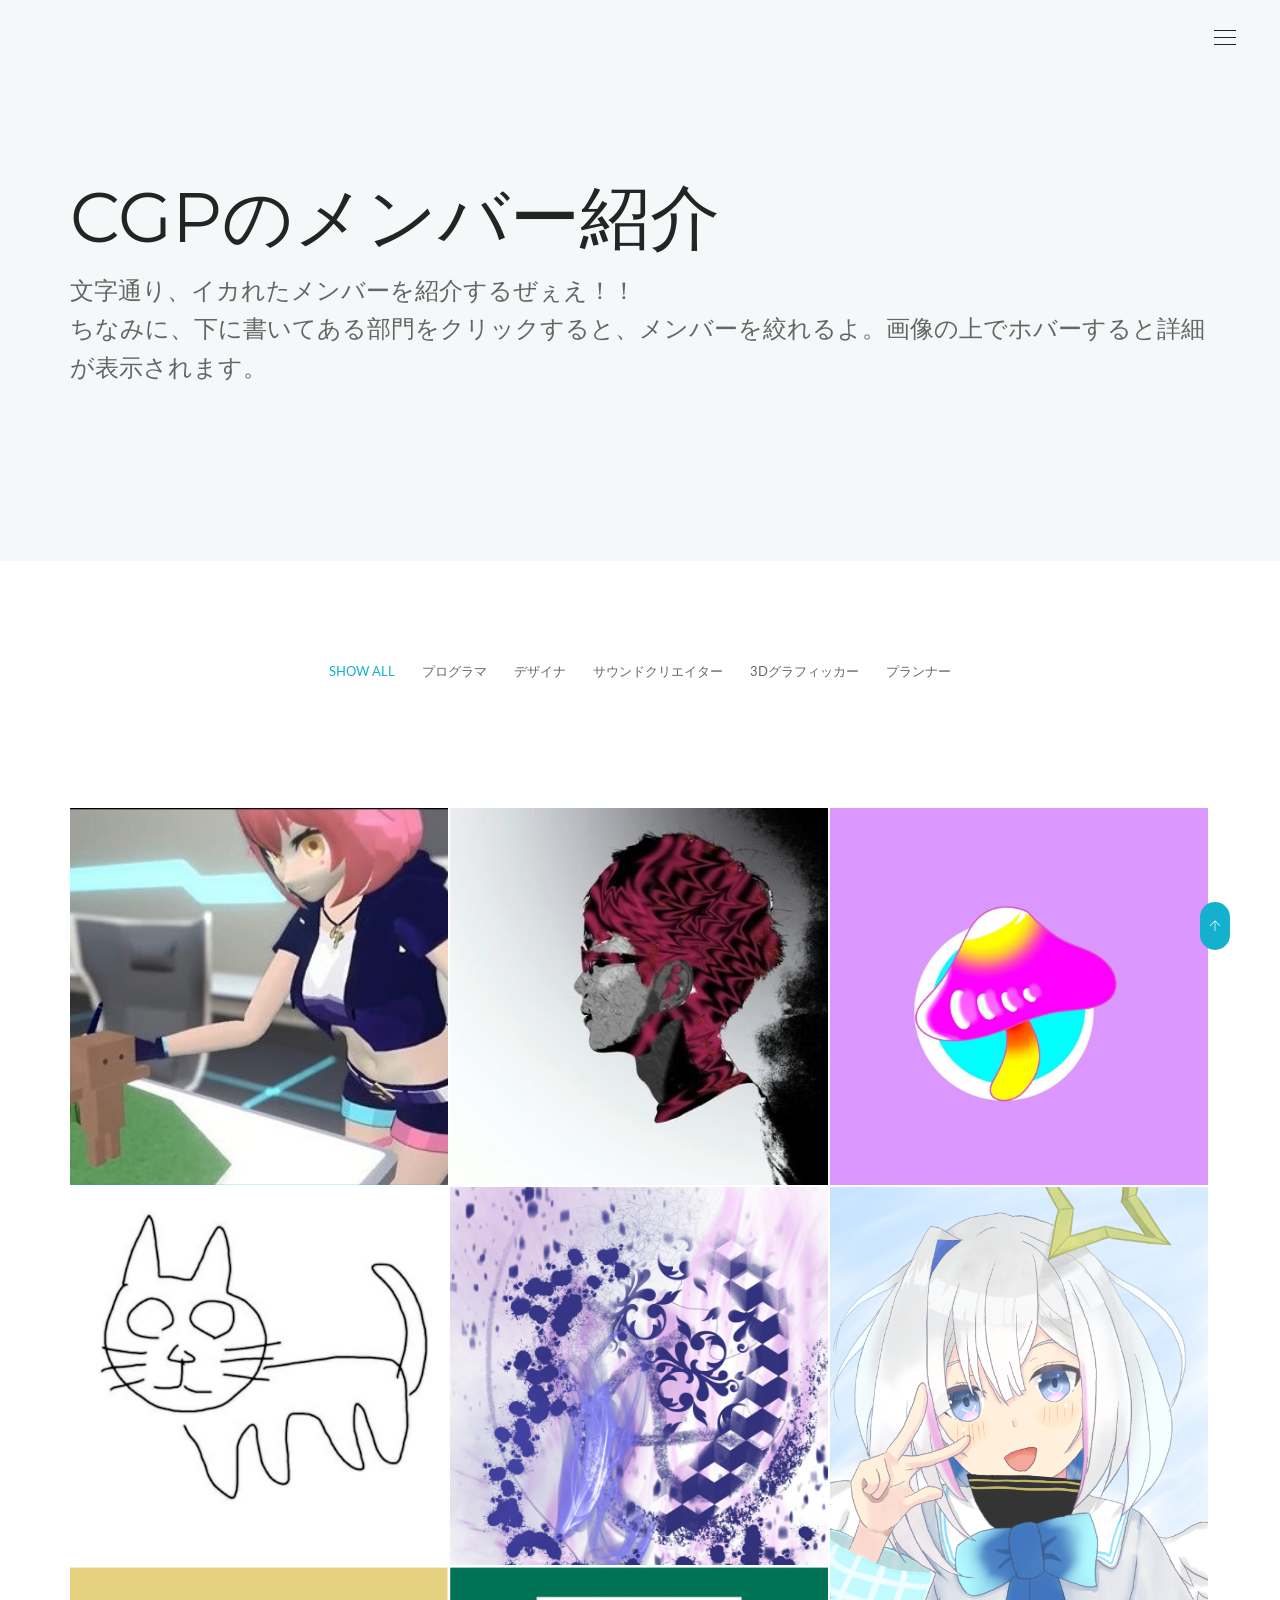
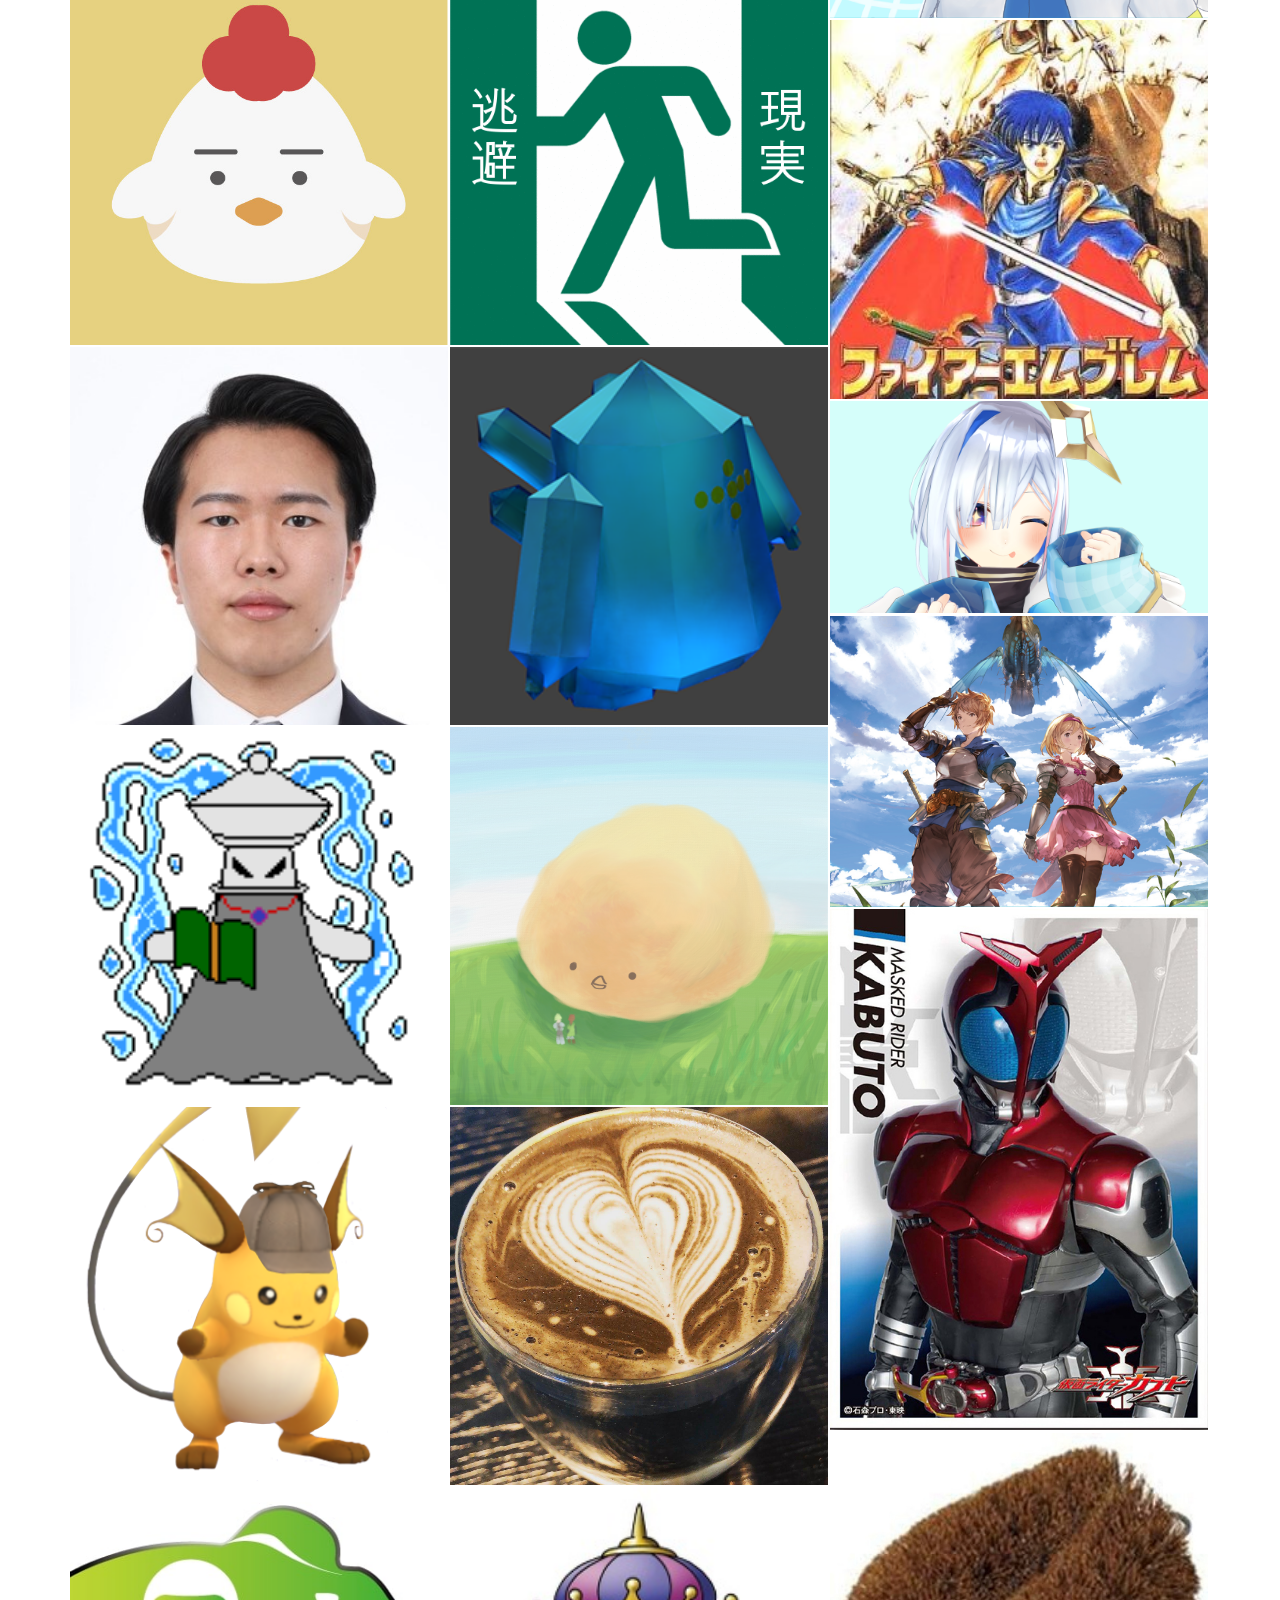
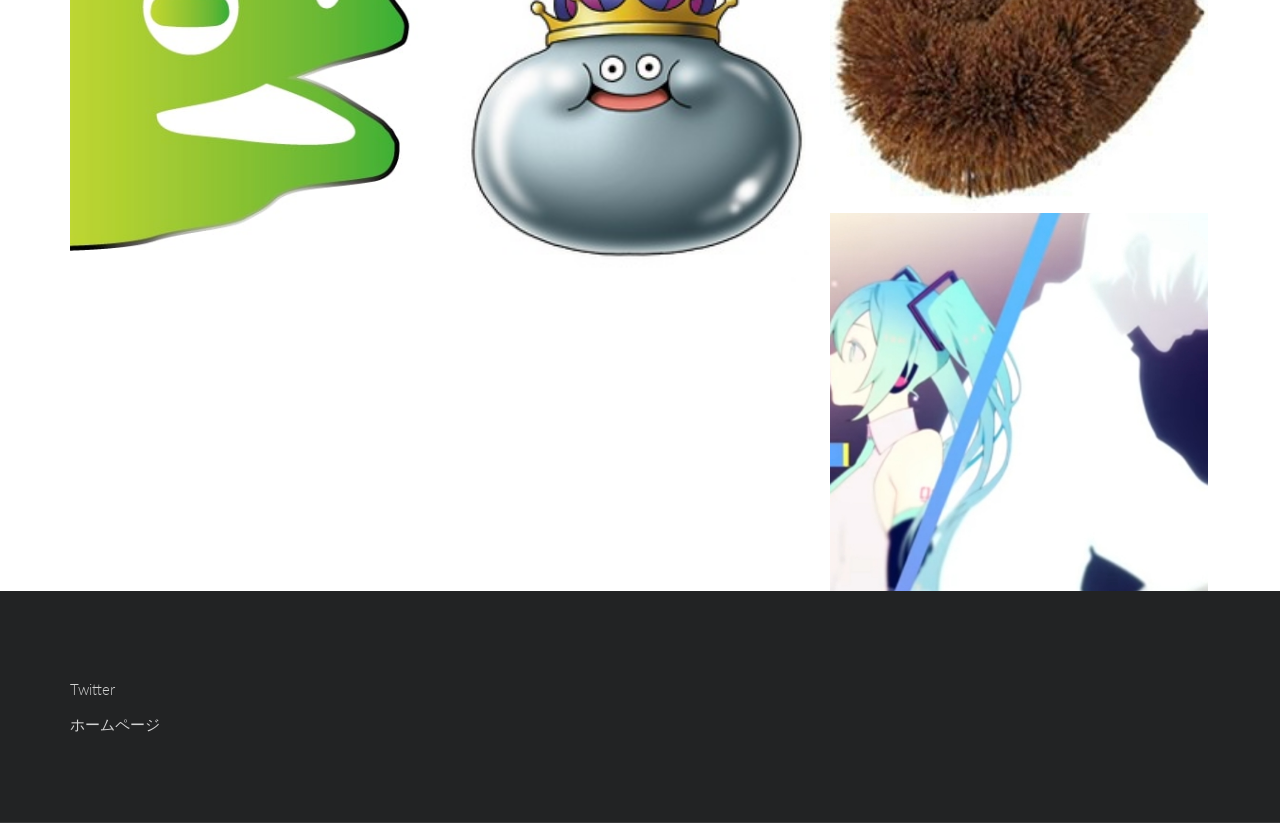
==== commit 66ec5d85: "20200727更新" ====
--- a/index.html
+++ b/index.html
@@ -633,6 +633,56 @@
                     </div>
                 </div>
                 
+                <div class="s-portfolio__item cbp-item  sound">
+                    <div class="s-portfolio__img-effect">
+                        <img src="img/Ootsuji.jpg" alt="Ootsuji">
+                    </div>
+                    <div class="s-portfolio__caption-hover--cc">
+                        <div class="g-margin-b-25--xs">
+                            <h3 class="g-font-size-18--xs g-color--white g-margin-b-5--xs">Ootsuji</h3>
+                            <p class="g-color--white-opacity">サウンド部門に所属しています。2回生の大辻です。よくゲームのBGMの耳コピアレンジしたりしてます。</p>
+                        </div>
+                        <ul class="list-inline g-ul-li-lr-5--xs g-margin-b-0--xs">
+                            <li>
+                                <a href="img/Ootsuji.jpg" class="cbp-lightbox s-icon s-icon--sm s-icon--white-bg g-radius--circle" data-title="Ootsuji">
+                                    <i class="ti-fullscreen"></i>
+                                </a>
+                            </li>
+
+                            <!--なにかみせたいリンクがあればここに。なければ li ごと消してください。-->
+                            <li>
+                                <a href="" class="s-icon s-icon--sm s-icon s-icon--white-bg g-radius--circle">
+                                    <i class="ti-link"></i>
+                                </a>
+                            </li>
+                        </ul>
+                    </div>
+                </div>
+                <div class="s-portfolio__item cbp-item  sound">
+                    <div class="s-portfolio__img-effect">
+                        <img src="img/TakadaShi.jpg" alt="TakadaShi">
+                    </div>
+                    <div class="s-portfolio__caption-hover--cc">
+                        <div class="g-margin-b-25--xs">
+                            <h3 class="g-font-size-18--xs g-color--white g-margin-b-5--xs">TakadaShi</h3>
+                            <p class="g-color--white-opacity">シス工3回MD サウンド部門チーフ/ボカロが好き</p>
+                        </div>
+                        <ul class="list-inline g-ul-li-lr-5--xs g-margin-b-0--xs">
+                            <li>
+                                <a href="img/TakadaShi.jpg" class="cbp-lightbox s-icon s-icon--sm s-icon--white-bg g-radius--circle" data-title="TakadaShi">
+                                    <i class="ti-fullscreen"></i>
+                                </a>
+                            </li>
+
+                            <!--なにかみせたいリンクがあればここに。なければ li ごと消してください。-->
+                            <li>
+                                <a href="https://www.youtube.com/channel/UC-zysuBQ2I_gLMjy7aQgBWQ" class="s-icon s-icon--sm s-icon s-icon--white-bg g-radius--circle">
+                                    <i class="ti-link"></i>
+                                </a>
+                            </li>
+                        </ul>
+                    </div>
+                </div>
                 </div>
             <!-- End Portfolio Gallery -->
         </div>
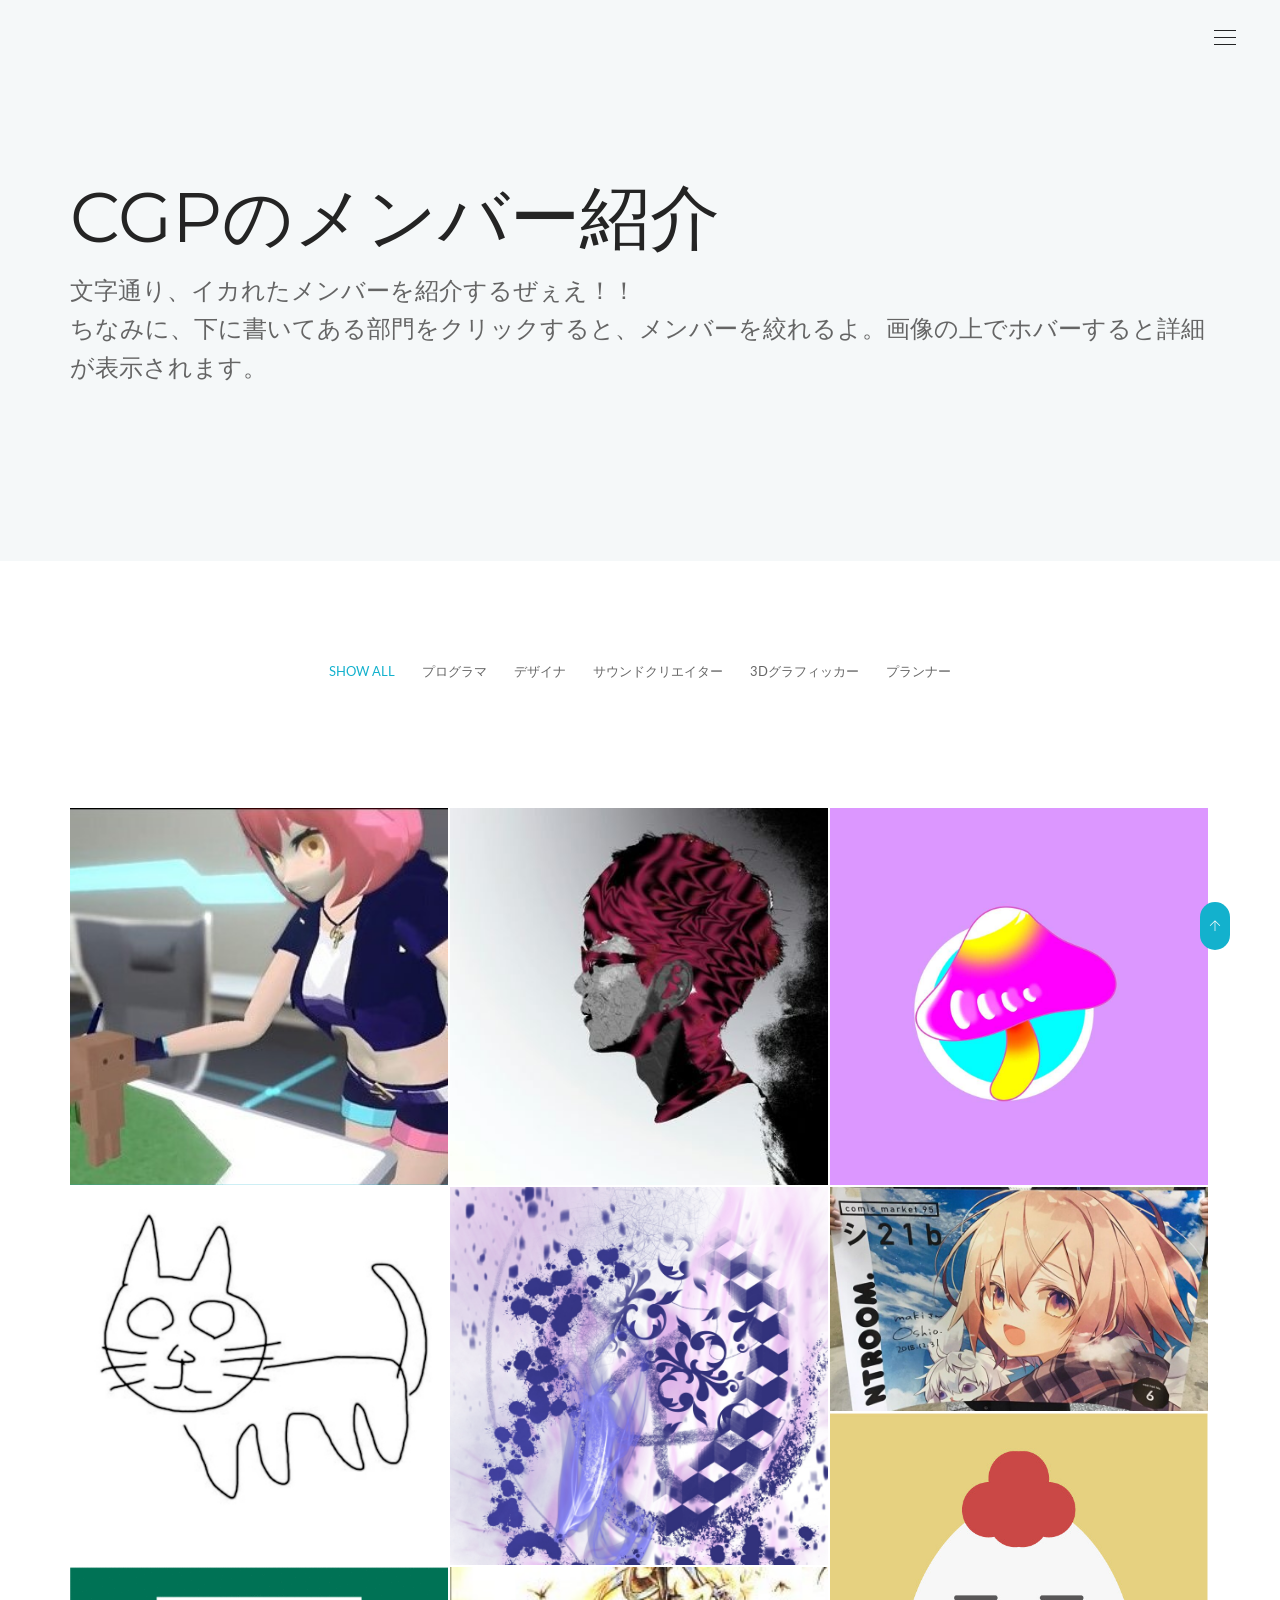
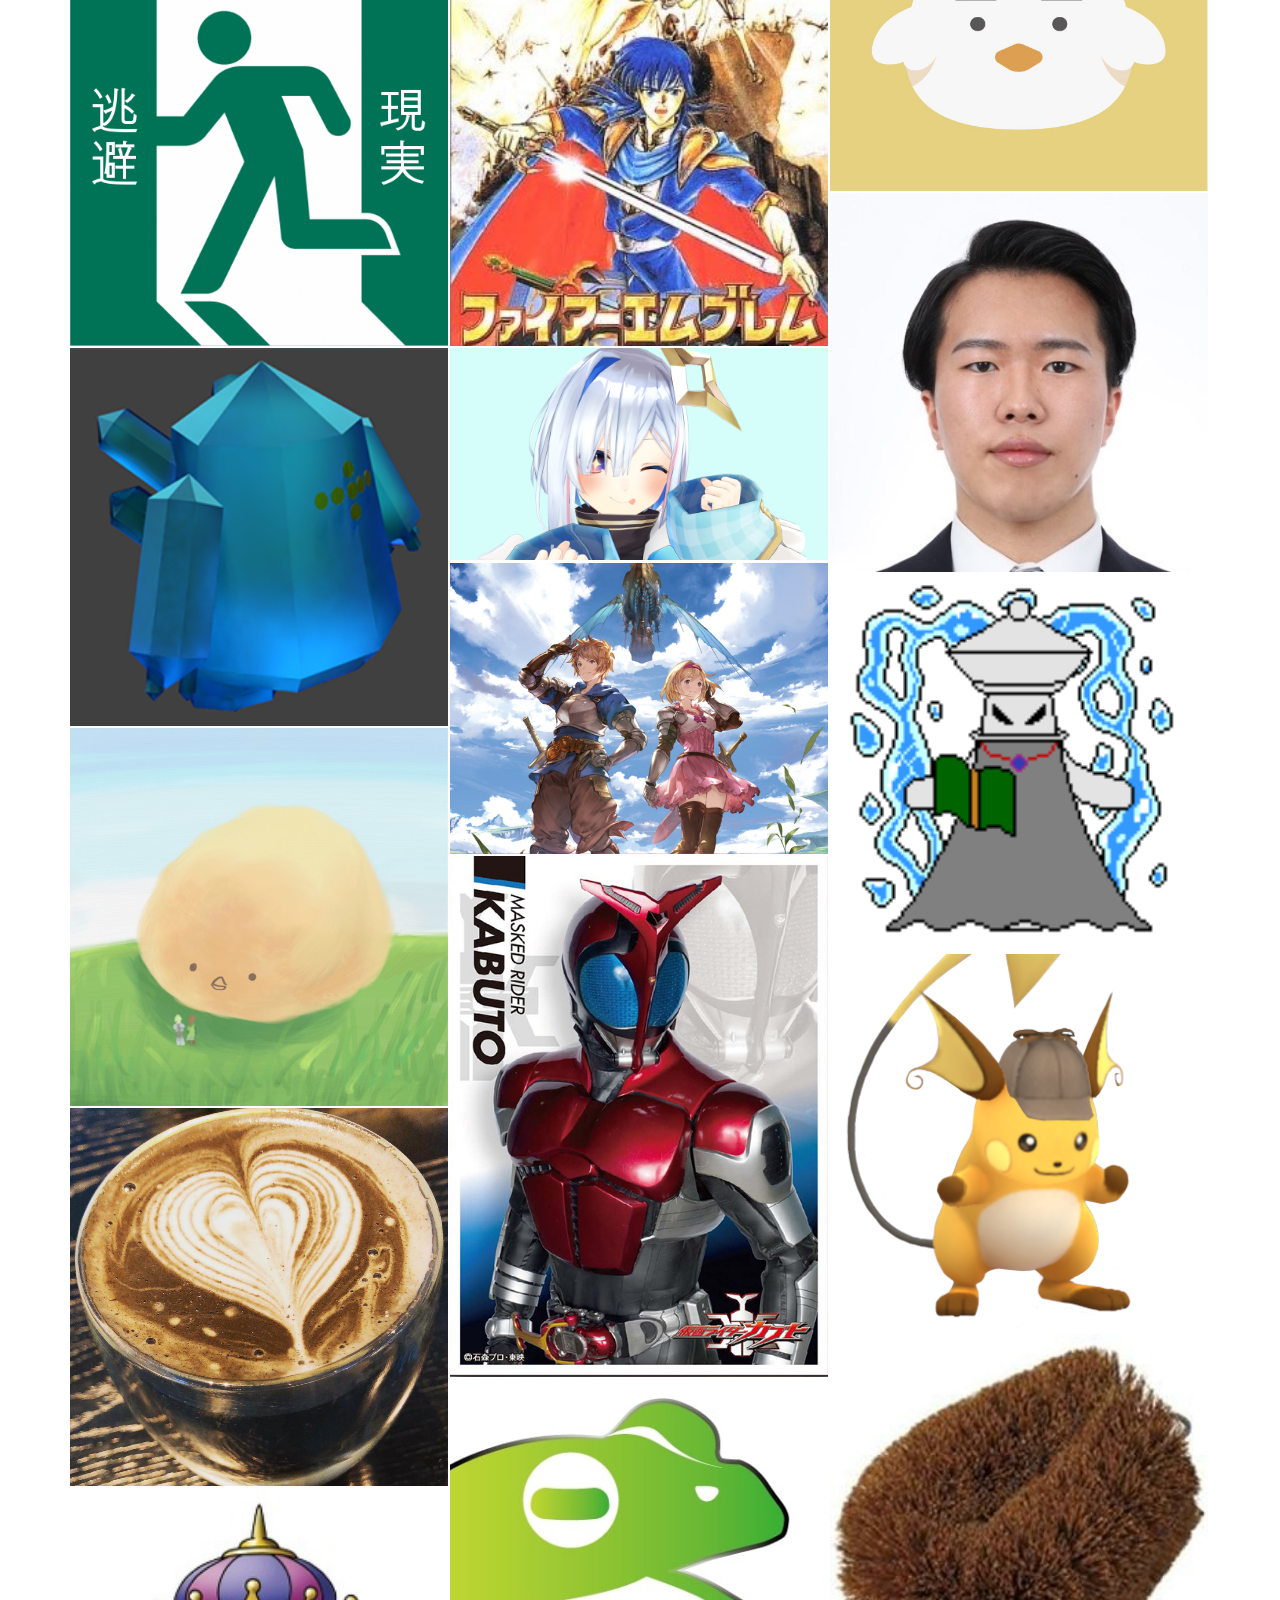
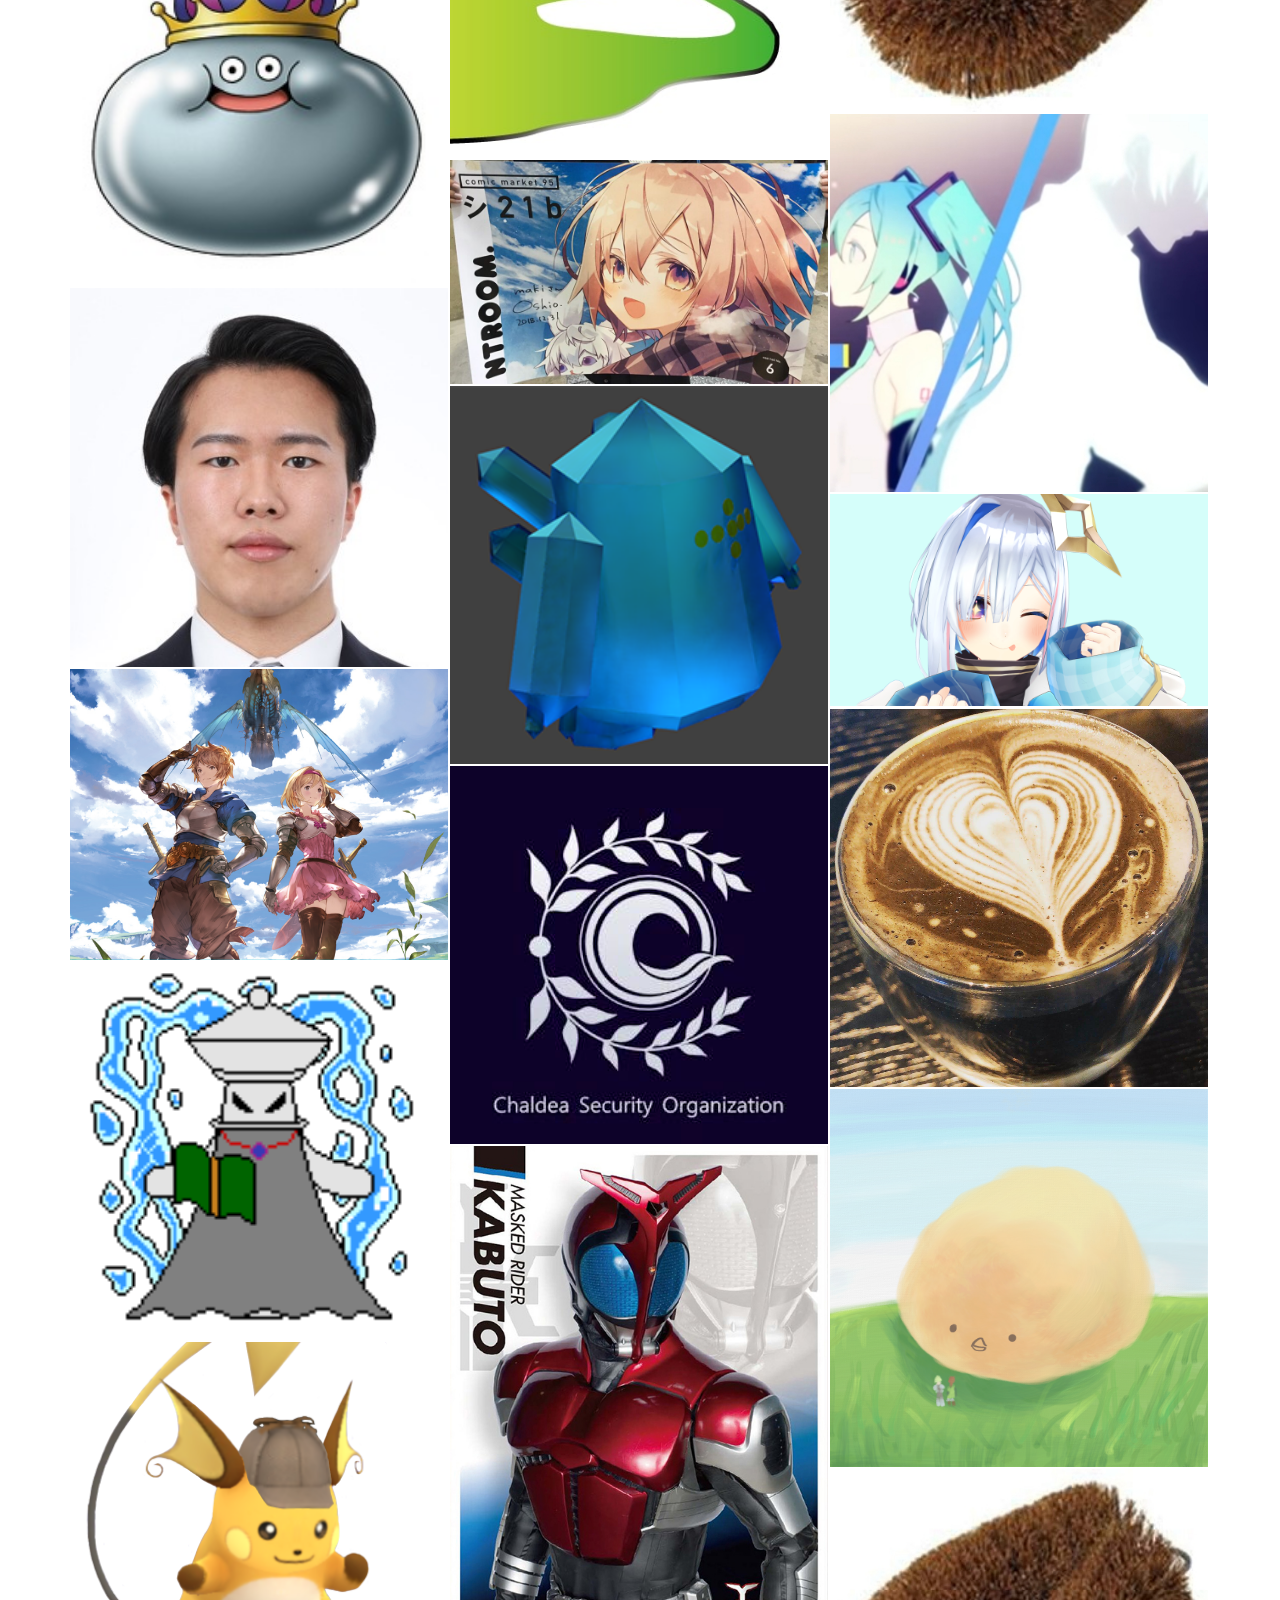
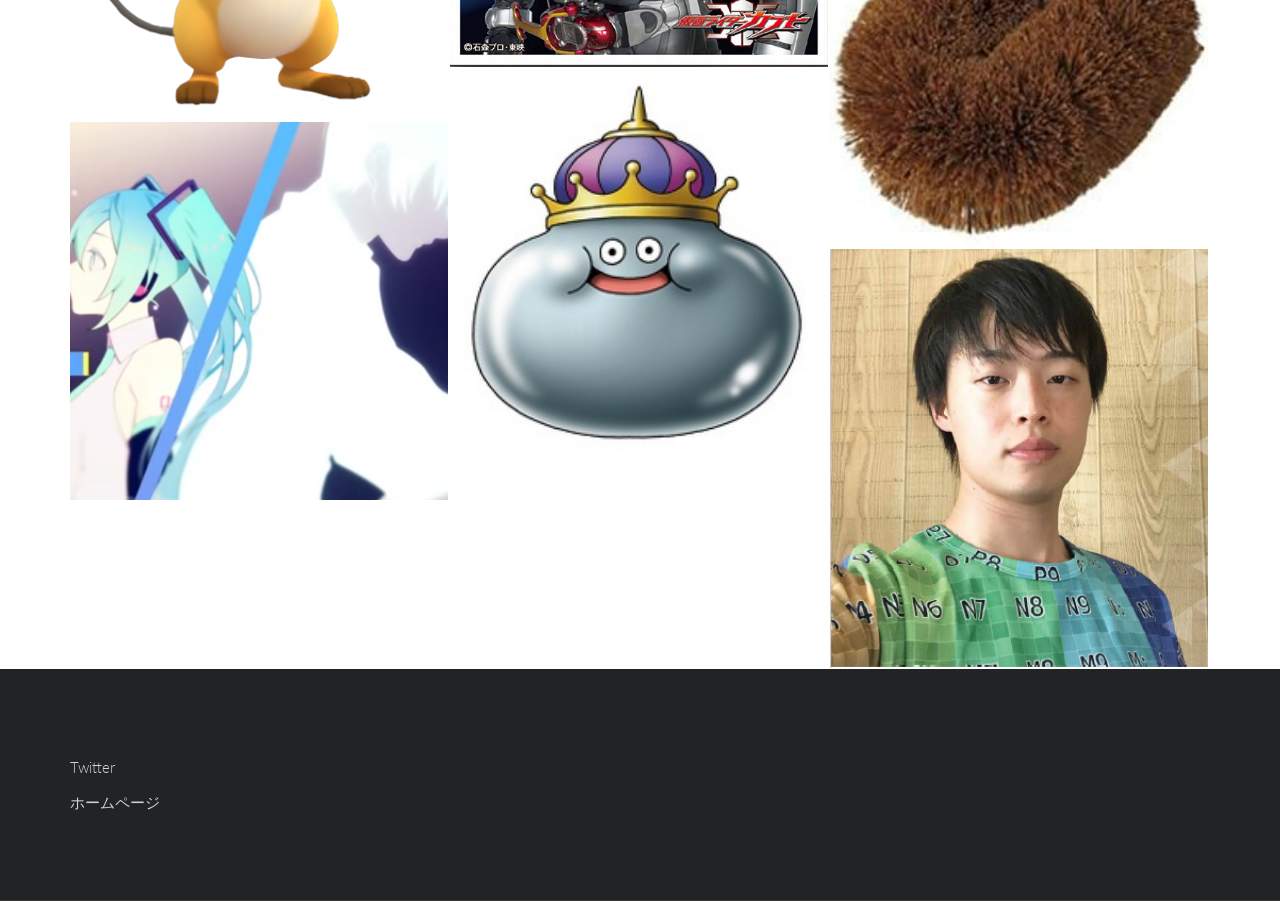
==== commit a1cfd96b: "20200821追加(消えてたらごめん)" ====
--- a/index.html
+++ b/index.html
@@ -251,6 +251,12 @@
                             </li>
 
                             <!--なにかみせたいリンクがあればここに。なければ li ごと消してください。-->
+				
+                            <li>
+                                <a href="https://soundcloud.com/qk4spq3kvk8f" class="s-icon s-icon--sm s-icon s-icon--white-bg g-radius--circle">
+                                    <i class="ti-link"></i>
+                                </a>
+                            </li>
                         </ul>
                     </div>
                 </div>
@@ -677,6 +683,381 @@
                             <!--なにかみせたいリンクがあればここに。なければ li ごと消してください。-->
                             <li>
                                 <a href="https://www.youtube.com/channel/UC-zysuBQ2I_gLMjy7aQgBWQ" class="s-icon s-icon--sm s-icon s-icon--white-bg g-radius--circle">
+                                    <i class="ti-link"></i>
+                                </a>
+                            </li>
+                        </ul>
+                    </div>
+                </div>
+                <div class="s-portfolio__item cbp-item  prog des">
+                    <div class="s-portfolio__img-effect">
+                        <img src="img/maki.jpg" alt="maki">
+                    </div>
+                    <div class="s-portfolio__caption-hover--cc">
+                        <div class="g-margin-b-25--xs">
+                            <h3 class="g-font-size-18--xs g-color--white g-margin-b-5--xs">maki</h3>
+                            <p class="g-color--white-opacity">年明けすぐにVの沼に使った者です。趣味は浅く広くが多いのでイラストやゲームなど興味があればなんでも話しかけてください〜</p>
+                        </div>
+                        <ul class="list-inline g-ul-li-lr-5--xs g-margin-b-0--xs">
+                            <li>
+                                <a href="img/maki.jpg" class="cbp-lightbox s-icon s-icon--sm s-icon--white-bg g-radius--circle" data-title="maki">
+                                    <i class="ti-fullscreen"></i>
+                                </a>
+                            </li>
+
+                            <!--なにかみせたいリンクがあればここに。なければ li ごと消してください。-->
+                            <li>
+                                <a href="" class="s-icon s-icon--sm s-icon s-icon--white-bg g-radius--circle">
+                                    <i class="ti-link"></i>
+                                </a>
+                            </li>
+                        </ul>
+                    </div>
+                </div>
+                <div class="s-portfolio__item cbp-item  des 3d">
+                    <div class="s-portfolio__img-effect">
+                        <img src="img/廣野明大.jpg" alt="廣野明大">
+                    </div>
+                    <div class="s-portfolio__caption-hover--cc">
+                        <div class="g-margin-b-25--xs">
+                            <h3 class="g-font-size-18--xs g-color--white g-margin-b-5--xs">廣野明大</h3>
+                            <p class="g-color--white-opacity">仮面ライダー響鬼が好き。</p>
+                        </div>
+                        <ul class="list-inline g-ul-li-lr-5--xs g-margin-b-0--xs">
+                            <li>
+                                <a href="img/廣野明大.jpg" class="cbp-lightbox s-icon s-icon--sm s-icon--white-bg g-radius--circle" data-title="廣野明大">
+                                    <i class="ti-fullscreen"></i>
+                                </a>
+                            </li>
+
+                            <!--なにかみせたいリンクがあればここに。なければ li ごと消してください。-->
+                            <li>
+                                <a href="https://www.toei-video.co.jp/special/hibiki/" class="s-icon s-icon--sm s-icon s-icon--white-bg g-radius--circle">
+                                    <i class="ti-link"></i>
+                                </a>
+                            </li>
+                        </ul>
+                    </div>
+                </div>
+                <div class="s-portfolio__item cbp-item  des 3d">
+                    <div class="s-portfolio__img-effect">
+                        <img src="img/ISHIMURA.jpg" alt="ISHIMURA">
+                    </div>
+                    <div class="s-portfolio__caption-hover--cc">
+                        <div class="g-margin-b-25--xs">
+                            <h3 class="g-font-size-18--xs g-color--white g-margin-b-5--xs">ISHIMURA</h3>
+                            <p class="g-color--white-opacity">じゃきー！じゃきー！じゃきー！</p>
+                        </div>
+                        <ul class="list-inline g-ul-li-lr-5--xs g-margin-b-0--xs">
+                            <li>
+                                <a href="img/ISHIMURA.jpg" class="cbp-lightbox s-icon s-icon--sm s-icon--white-bg g-radius--circle" data-title="ISHIMURA">
+                                    <i class="ti-fullscreen"></i>
+                                </a>
+                            </li>
+
+                            <!--なにかみせたいリンクがあればここに。なければ li ごと消してください。-->
+                            <li>
+                                <a href="https://zukan.pokemon.co.jp/detail/378" class="s-icon s-icon--sm s-icon s-icon--white-bg g-radius--circle">
+                                    <i class="ti-link"></i>
+                                </a>
+                            </li>
+                        </ul>
+                    </div>
+                </div>
+                <div class="s-portfolio__item cbp-item  prog">
+                    <div class="s-portfolio__img-effect">
+                        <img src="img/土橋.jpg" alt="土橋">
+                    </div>
+                    <div class="s-portfolio__caption-hover--cc">
+                        <div class="g-margin-b-25--xs">
+                            <h3 class="g-font-size-18--xs g-color--white g-margin-b-5--xs">土橋</h3>
+                            <p class="g-color--white-opacity">元老院所属の隠居おじさん。 ホロ沼にはまりし者。 かなたんのCh登録してね。</p>
+                        </div>
+                        <ul class="list-inline g-ul-li-lr-5--xs g-margin-b-0--xs">
+                            <li>
+                                <a href="img/土橋.jpg" class="cbp-lightbox s-icon s-icon--sm s-icon--white-bg g-radius--circle" data-title="土橋">
+                                    <i class="ti-fullscreen"></i>
+                                </a>
+                            </li>
+
+                            <!--なにかみせたいリンクがあればここに。なければ li ごと消してください。-->
+                            <li>
+                                <a href="https://www.youtube.com/channel/UCZlDXzGoo7d44bwdNObFacg" class="s-icon s-icon--sm s-icon s-icon--white-bg g-radius--circle">
+                                    <i class="ti-link"></i>
+                                </a>
+                            </li>
+                        </ul>
+                    </div>
+                </div>
+                <div class="s-portfolio__item cbp-item  des">
+                    <div class="s-portfolio__img-effect">
+                        <img src="img/Nishioka.jpg" alt="Nishioka">
+                    </div>
+                    <div class="s-portfolio__caption-hover--cc">
+                        <div class="g-margin-b-25--xs">
+                            <h3 class="g-font-size-18--xs g-color--white g-margin-b-5--xs">Nishioka</h3>
+                            <p class="g-color--white-opacity">De部門。MDメジャー。APEX。グラブル。です。</p>
+                        </div>
+                        <ul class="list-inline g-ul-li-lr-5--xs g-margin-b-0--xs">
+                            <li>
+                                <a href="img/Nishioka.jpg" class="cbp-lightbox s-icon s-icon--sm s-icon--white-bg g-radius--circle" data-title="Nishioka">
+                                    <i class="ti-fullscreen"></i>
+                                </a>
+                            </li>
+
+                            <!--なにかみせたいリンクがあればここに。なければ li ごと消してください。-->
+                            <li>
+                                <a href="" class="s-icon s-icon--sm s-icon s-icon--white-bg g-radius--circle">
+                                    <i class="ti-link"></i>
+                                </a>
+                            </li>
+                        </ul>
+                    </div>
+                </div>
+                <div class="s-portfolio__item cbp-item  des sound">
+                    <div class="s-portfolio__img-effect">
+                        <img src="img/ともみん.jpg" alt="ともみん">
+                    </div>
+                    <div class="s-portfolio__caption-hover--cc">
+                        <div class="g-margin-b-25--xs">
+                            <h3 class="g-font-size-18--xs g-color--white g-margin-b-5--xs">ともみん</h3>
+                            <p class="g-color--white-opacity">やあ　NI/SIメジャーなともみそです　あだ名多すぎて定まらない男</p>
+                        </div>
+                        <ul class="list-inline g-ul-li-lr-5--xs g-margin-b-0--xs">
+                            <li>
+                                <a href="img/ともみん.jpg" class="cbp-lightbox s-icon s-icon--sm s-icon--white-bg g-radius--circle" data-title="ともみん">
+                                    <i class="ti-fullscreen"></i>
+                                </a>
+                            </li>
+
+                            <!--なにかみせたいリンクがあればここに。なければ li ごと消してください。-->
+                            <li>
+                                <a href="" class="s-icon s-icon--sm s-icon s-icon--white-bg g-radius--circle">
+                                    <i class="ti-link"></i>
+                                </a>
+                            </li>
+                        </ul>
+                    </div>
+                </div>
+                <div class="s-portfolio__item cbp-item  prog des">
+                    <div class="s-portfolio__img-effect">
+                        <img src="img/ishimaru Takato.jpg" alt="ishimaru Takato">
+                    </div>
+                    <div class="s-portfolio__caption-hover--cc">
+                        <div class="g-margin-b-25--xs">
+                            <h3 class="g-font-size-18--xs g-color--white g-margin-b-5--xs">ishimaru Takato</h3>
+                            <p class="g-color--white-opacity">プログラマーとデザイナー両方やっている。アプリはfgoとチェンクロが好き。睡眠と昼寝と二度寝が好き。</p>
+                        </div>
+                        <ul class="list-inline g-ul-li-lr-5--xs g-margin-b-0--xs">
+                            <li>
+                                <a href="img/ishimaru Takato.jpg" class="cbp-lightbox s-icon s-icon--sm s-icon--white-bg g-radius--circle" data-title="ishimaru Takato">
+                                    <i class="ti-fullscreen"></i>
+                                </a>
+                            </li>
+
+                            <!--なにかみせたいリンクがあればここに。なければ li ごと消してください。-->
+                            <li>
+                                <a href="" class="s-icon s-icon--sm s-icon s-icon--white-bg g-radius--circle">
+                                    <i class="ti-link"></i>
+                                </a>
+                            </li>
+                        </ul>
+                    </div>
+                </div>
+                <div class="s-portfolio__item cbp-item  des">
+                    <div class="s-portfolio__img-effect">
+                        <img src="img/Kanchi.jpg" alt="Kanchi">
+                    </div>
+                    <div class="s-portfolio__caption-hover--cc">
+                        <div class="g-margin-b-25--xs">
+                            <h3 class="g-font-size-18--xs g-color--white g-margin-b-5--xs">Kanchi</h3>
+                            <p class="g-color--white-opacity">De部門所属、EDメジャーです。白猫、マイクラしてます。</p>
+                        </div>
+                        <ul class="list-inline g-ul-li-lr-5--xs g-margin-b-0--xs">
+                            <li>
+                                <a href="img/Kanchi.jpg" class="cbp-lightbox s-icon s-icon--sm s-icon--white-bg g-radius--circle" data-title="Kanchi">
+                                    <i class="ti-fullscreen"></i>
+                                </a>
+                            </li>
+
+                            <!--なにかみせたいリンクがあればここに。なければ li ごと消してください。-->
+                            <li>
+                                <a href="" class="s-icon s-icon--sm s-icon s-icon--white-bg g-radius--circle">
+                                    <i class="ti-link"></i>
+                                </a>
+                            </li>
+                        </ul>
+                    </div>
+                </div>
+                <div class="s-portfolio__item cbp-item  des 3d">
+                    <div class="s-portfolio__img-effect">
+                        <img src="img/三原沙文.jpg" alt="三原沙文">
+                    </div>
+                    <div class="s-portfolio__caption-hover--cc">
+                        <div class="g-margin-b-25--xs">
+                            <h3 class="g-font-size-18--xs g-color--white g-margin-b-5--xs">三原沙文</h3>
+                            <p class="g-color--white-opacity">たけのこ派でそば派でこしあん派で白みそ派でボブヘアー派でつり目派でズボン派なゲームしたりアニメ見たりしながら生きている女です。iPadで絵を描く。</p>
+                        </div>
+                        <ul class="list-inline g-ul-li-lr-5--xs g-margin-b-0--xs">
+                            <li>
+                                <a href="img/三原沙文.jpg" class="cbp-lightbox s-icon s-icon--sm s-icon--white-bg g-radius--circle" data-title="三原沙文">
+                                    <i class="ti-fullscreen"></i>
+                                </a>
+                            </li>
+
+                            <!--なにかみせたいリンクがあればここに。なければ li ごと消してください。-->
+                            <li>
+                                <a href="" class="s-icon s-icon--sm s-icon s-icon--white-bg g-radius--circle">
+                                    <i class="ti-link"></i>
+                                </a>
+                            </li>
+                        </ul>
+                    </div>
+                </div>
+                <div class="s-portfolio__item cbp-item  des plan">
+                    <div class="s-portfolio__img-effect">
+                        <img src="img/橘　航輝.jpg" alt="橘　航輝">
+                    </div>
+                    <div class="s-portfolio__caption-hover--cc">
+                        <div class="g-margin-b-25--xs">
+                            <h3 class="g-font-size-18--xs g-color--white g-margin-b-5--xs">橘　航輝</h3>
+                            <p class="g-color--white-opacity">よろしく</p>
+                        </div>
+                        <ul class="list-inline g-ul-li-lr-5--xs g-margin-b-0--xs">
+                            <li>
+                                <a href="img/橘　航輝.jpg" class="cbp-lightbox s-icon s-icon--sm s-icon--white-bg g-radius--circle" data-title="橘　航輝">
+                                    <i class="ti-fullscreen"></i>
+                                </a>
+                            </li>
+
+                            <!--なにかみせたいリンクがあればここに。なければ li ごと消してください。-->
+                            <li>
+                                <a href="https://artsandculture.google.com/?hl=ja" class="s-icon s-icon--sm s-icon s-icon--white-bg g-radius--circle">
+                                    <i class="ti-link"></i>
+                                </a>
+                            </li>
+                        </ul>
+                    </div>
+                </div>
+                <div class="s-portfolio__item cbp-item  3d">
+                    <div class="s-portfolio__img-effect">
+                        <img src="img/古居.jpg" alt="古居">
+                    </div>
+                    <div class="s-portfolio__caption-hover--cc">
+                        <div class="g-margin-b-25--xs">
+                            <h3 class="g-font-size-18--xs g-color--white g-margin-b-5--xs">古居</h3>
+                            <p class="g-color--white-opacity">4年生 / SIメジャー / GW研究室 /  3D部門 / 妄想屋 /  無属性 / 永遠の中二病 / 面倒オタク/  ポケモンと仮面ライダーだいすき /  ニコニコ動画だいすき /  よろしくお願いしま～す^^</p>
+                        </div>
+                        <ul class="list-inline g-ul-li-lr-5--xs g-margin-b-0--xs">
+                            <li>
+                                <a href="img/古居.jpg" class="cbp-lightbox s-icon s-icon--sm s-icon--white-bg g-radius--circle" data-title="古居">
+                                    <i class="ti-fullscreen"></i>
+                                </a>
+                            </li>
+
+                            <!--なにかみせたいリンクがあればここに。なければ li ごと消してください。-->
+                            <li>
+                                <a href="" class="s-icon s-icon--sm s-icon s-icon--white-bg g-radius--circle">
+                                    <i class="ti-link"></i>
+                                </a>
+                            </li>
+                        </ul>
+                    </div>
+                </div>
+                <div class="s-portfolio__item cbp-item  prog">
+                    <div class="s-portfolio__img-effect">
+                        <img src="img/杉﨑.jpg" alt="杉﨑">
+                    </div>
+                    <div class="s-portfolio__caption-hover--cc">
+                        <div class="g-margin-b-25--xs">
+                            <h3 class="g-font-size-18--xs g-color--white g-margin-b-5--xs">杉﨑</h3>
+                            <p class="g-color--white-opacity">プログラマ部門の杉﨑です。よろしくお願いします。</p>
+                        </div>
+                        <ul class="list-inline g-ul-li-lr-5--xs g-margin-b-0--xs">
+                            <li>
+                                <a href="img/杉﨑.jpg" class="cbp-lightbox s-icon s-icon--sm s-icon--white-bg g-radius--circle" data-title="杉﨑">
+                                    <i class="ti-fullscreen"></i>
+                                </a>
+                            </li>
+
+                            <!--なにかみせたいリンクがあればここに。なければ li ごと消してください。-->
+                            <li>
+                                <a href="" class="s-icon s-icon--sm s-icon s-icon--white-bg g-radius--circle">
+                                    <i class="ti-link"></i>
+                                </a>
+                            </li>
+                        </ul>
+                    </div>
+                </div>
+                <div class="s-portfolio__item cbp-item  sound">
+                    <div class="s-portfolio__img-effect">
+                        <img src="img/Ootsuji.jpg" alt="Ootsuji">
+                    </div>
+                    <div class="s-portfolio__caption-hover--cc">
+                        <div class="g-margin-b-25--xs">
+                            <h3 class="g-font-size-18--xs g-color--white g-margin-b-5--xs">Ootsuji</h3>
+                            <p class="g-color--white-opacity">サウンド部門に所属しています。2回生の大辻です。よくゲームのBGMの耳コピアレンジしたりしてます。</p>
+                        </div>
+                        <ul class="list-inline g-ul-li-lr-5--xs g-margin-b-0--xs">
+                            <li>
+                                <a href="img/Ootsuji.jpg" class="cbp-lightbox s-icon s-icon--sm s-icon--white-bg g-radius--circle" data-title="Ootsuji">
+                                    <i class="ti-fullscreen"></i>
+                                </a>
+                            </li>
+
+                            <!--なにかみせたいリンクがあればここに。なければ li ごと消してください。-->
+                            <li>
+                                <a href="" class="s-icon s-icon--sm s-icon s-icon--white-bg g-radius--circle">
+                                    <i class="ti-link"></i>
+                                </a>
+                            </li>
+                        </ul>
+                    </div>
+                </div>
+                <div class="s-portfolio__item cbp-item  sound">
+                    <div class="s-portfolio__img-effect">
+                        <img src="img/TakadaShi.jpg" alt="TakadaShi">
+                    </div>
+                    <div class="s-portfolio__caption-hover--cc">
+                        <div class="g-margin-b-25--xs">
+                            <h3 class="g-font-size-18--xs g-color--white g-margin-b-5--xs">TakadaShi</h3>
+                            <p class="g-color--white-opacity">シス工3回MD サウンド部門チーフ/ボカロが好き</p>
+                        </div>
+                        <ul class="list-inline g-ul-li-lr-5--xs g-margin-b-0--xs">
+                            <li>
+                                <a href="img/TakadaShi.jpg" class="cbp-lightbox s-icon s-icon--sm s-icon--white-bg g-radius--circle" data-title="TakadaShi">
+                                    <i class="ti-fullscreen"></i>
+                                </a>
+                            </li>
+
+                            <!--なにかみせたいリンクがあればここに。なければ li ごと消してください。-->
+                            <li>
+                                <a href="https://www.youtube.com/channel/UC-zysuBQ2I_gLMjy7aQgBWQ" class="s-icon s-icon--sm s-icon s-icon--white-bg g-radius--circle">
+                                    <i class="ti-link"></i>
+                                </a>
+                            </li>
+                        </ul>
+                    </div>
+                </div>
+                <div class="s-portfolio__item cbp-item  des 3d">
+                    <div class="s-portfolio__img-effect">
+                        <img src="img/津田哲志.jpg" alt="津田哲志">
+                    </div>
+                    <div class="s-portfolio__caption-hover--cc">
+                        <div class="g-margin-b-25--xs">
+                            <h3 class="g-font-size-18--xs g-color--white g-margin-b-5--xs">津田哲志</h3>
+                            <p class="g-color--white-opacity">3D部門チーフ/3Dが生きがい/Blender教狂信者/にじさんじ・ホロライブ大好きマン。バーチャルっていいよね。3D関係の質問はなんでもどうぞ！！  リンクは個人的に大好きな曲です(ホラー注意)</p>
+                        </div>
+                        <ul class="list-inline g-ul-li-lr-5--xs g-margin-b-0--xs">
+                            <li>
+                                <a href="img/津田哲志.jpg" class="cbp-lightbox s-icon s-icon--sm s-icon--white-bg g-radius--circle" data-title="津田哲志">
+                                    <i class="ti-fullscreen"></i>
+                                </a>
+                            </li>
+
+                            <!--なにかみせたいリンクがあればここに。なければ li ごと消してください。-->
+                            <li>
+                                <a href="https://youtu.be/iSsct7423J4" class="s-icon s-icon--sm s-icon s-icon--white-bg g-radius--circle">
                                     <i class="ti-link"></i>
                                 </a>
                             </li>
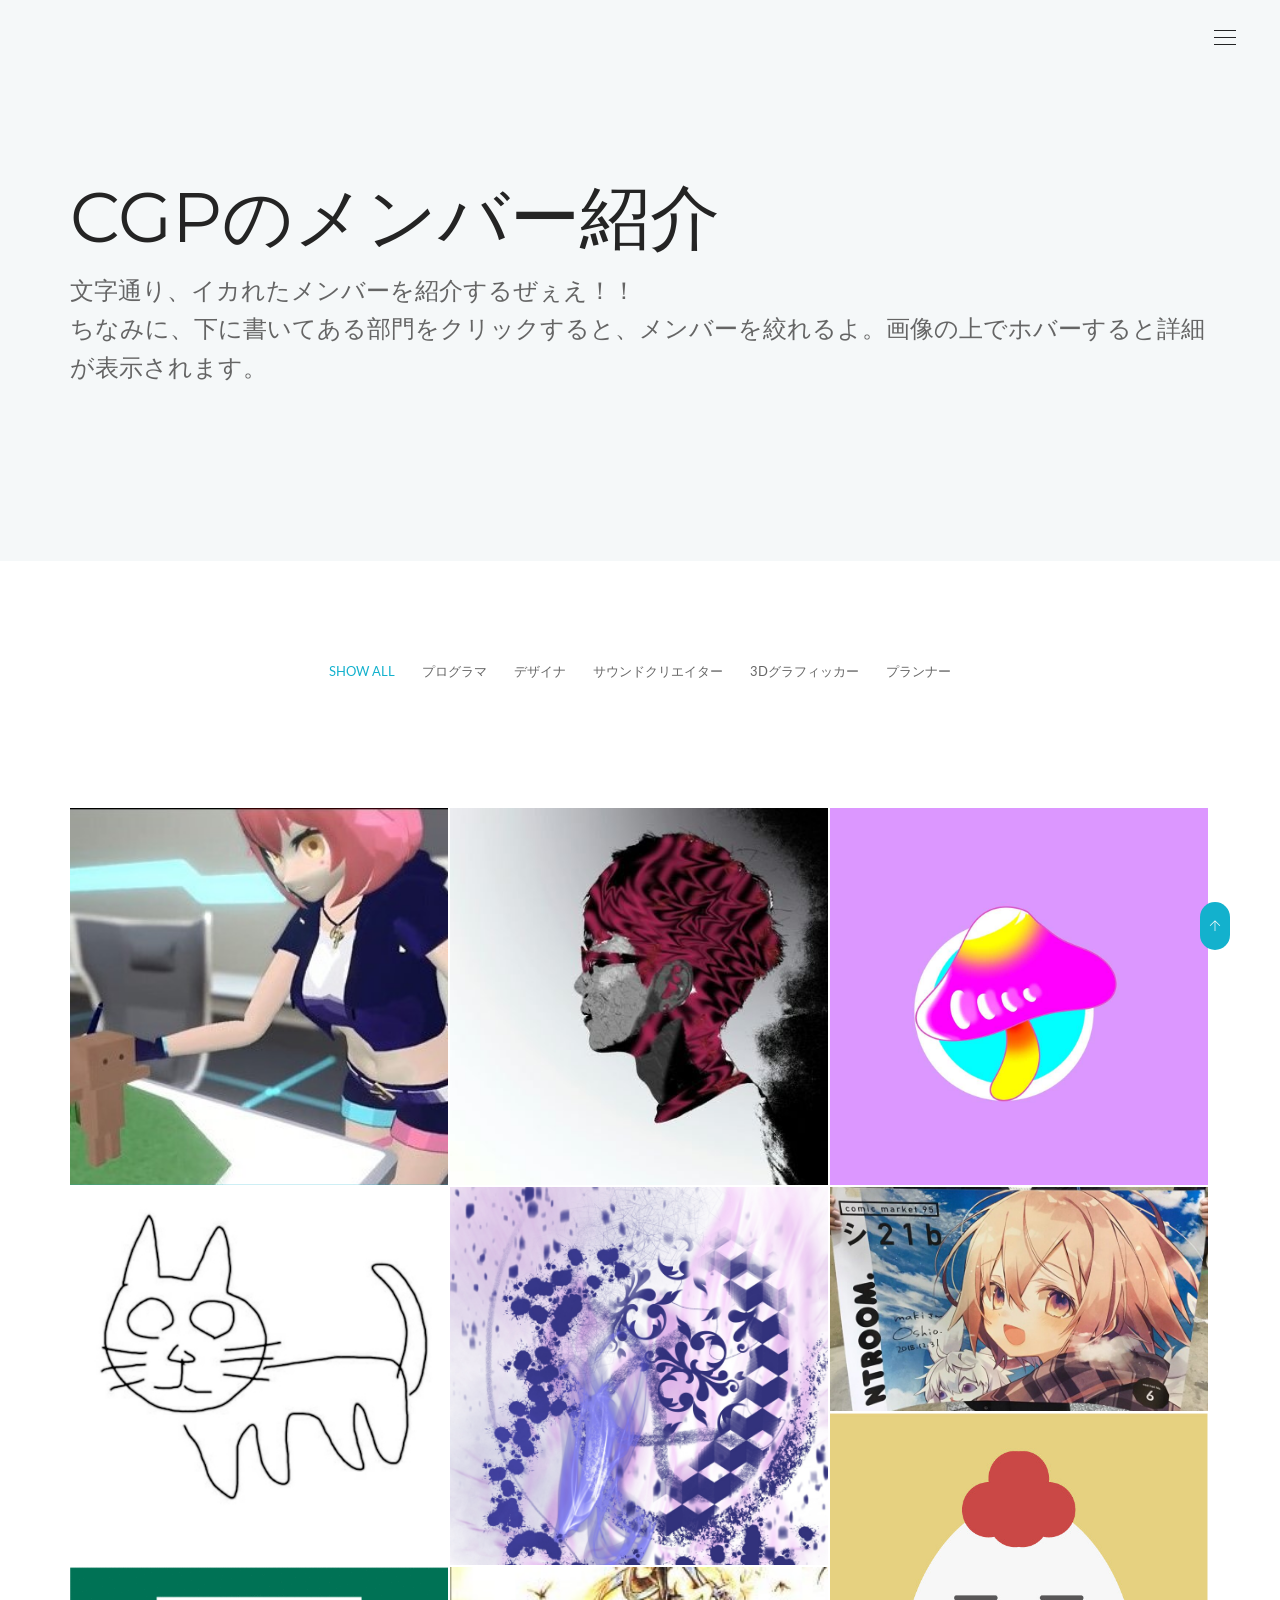
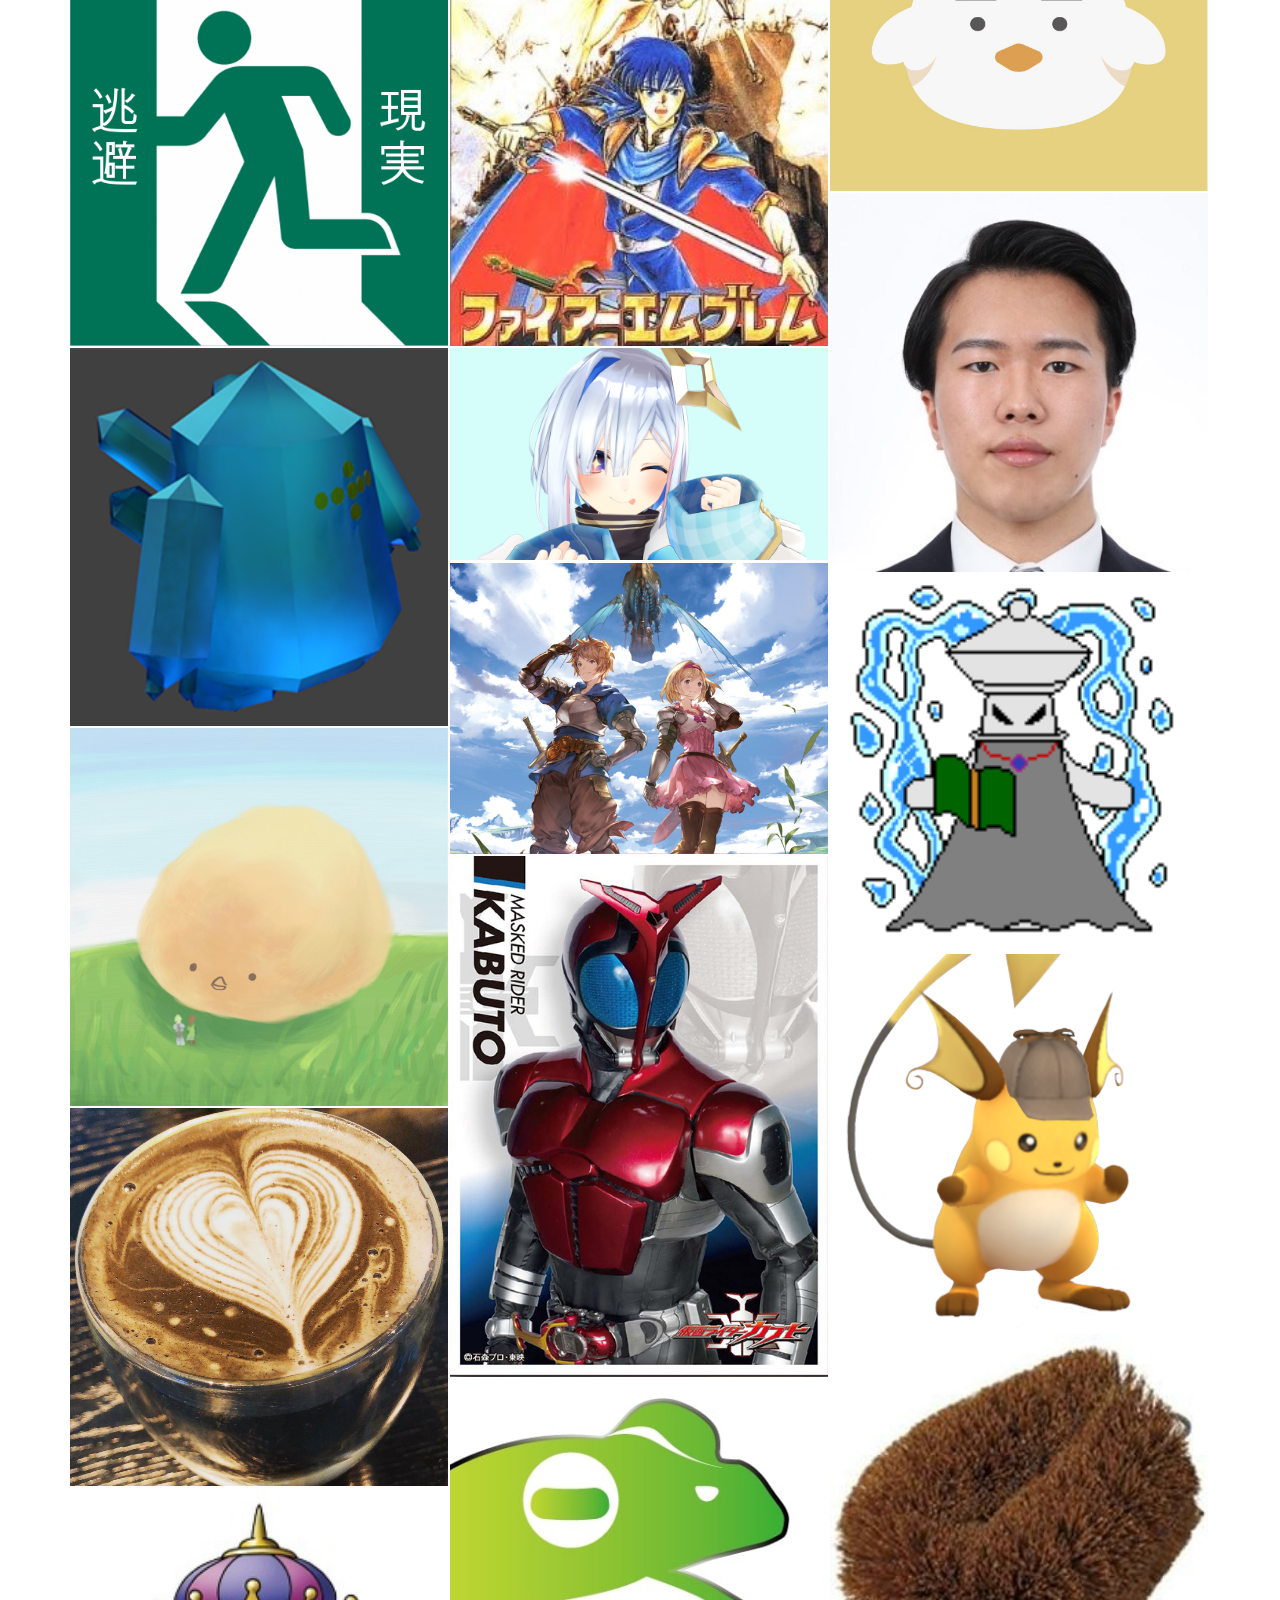
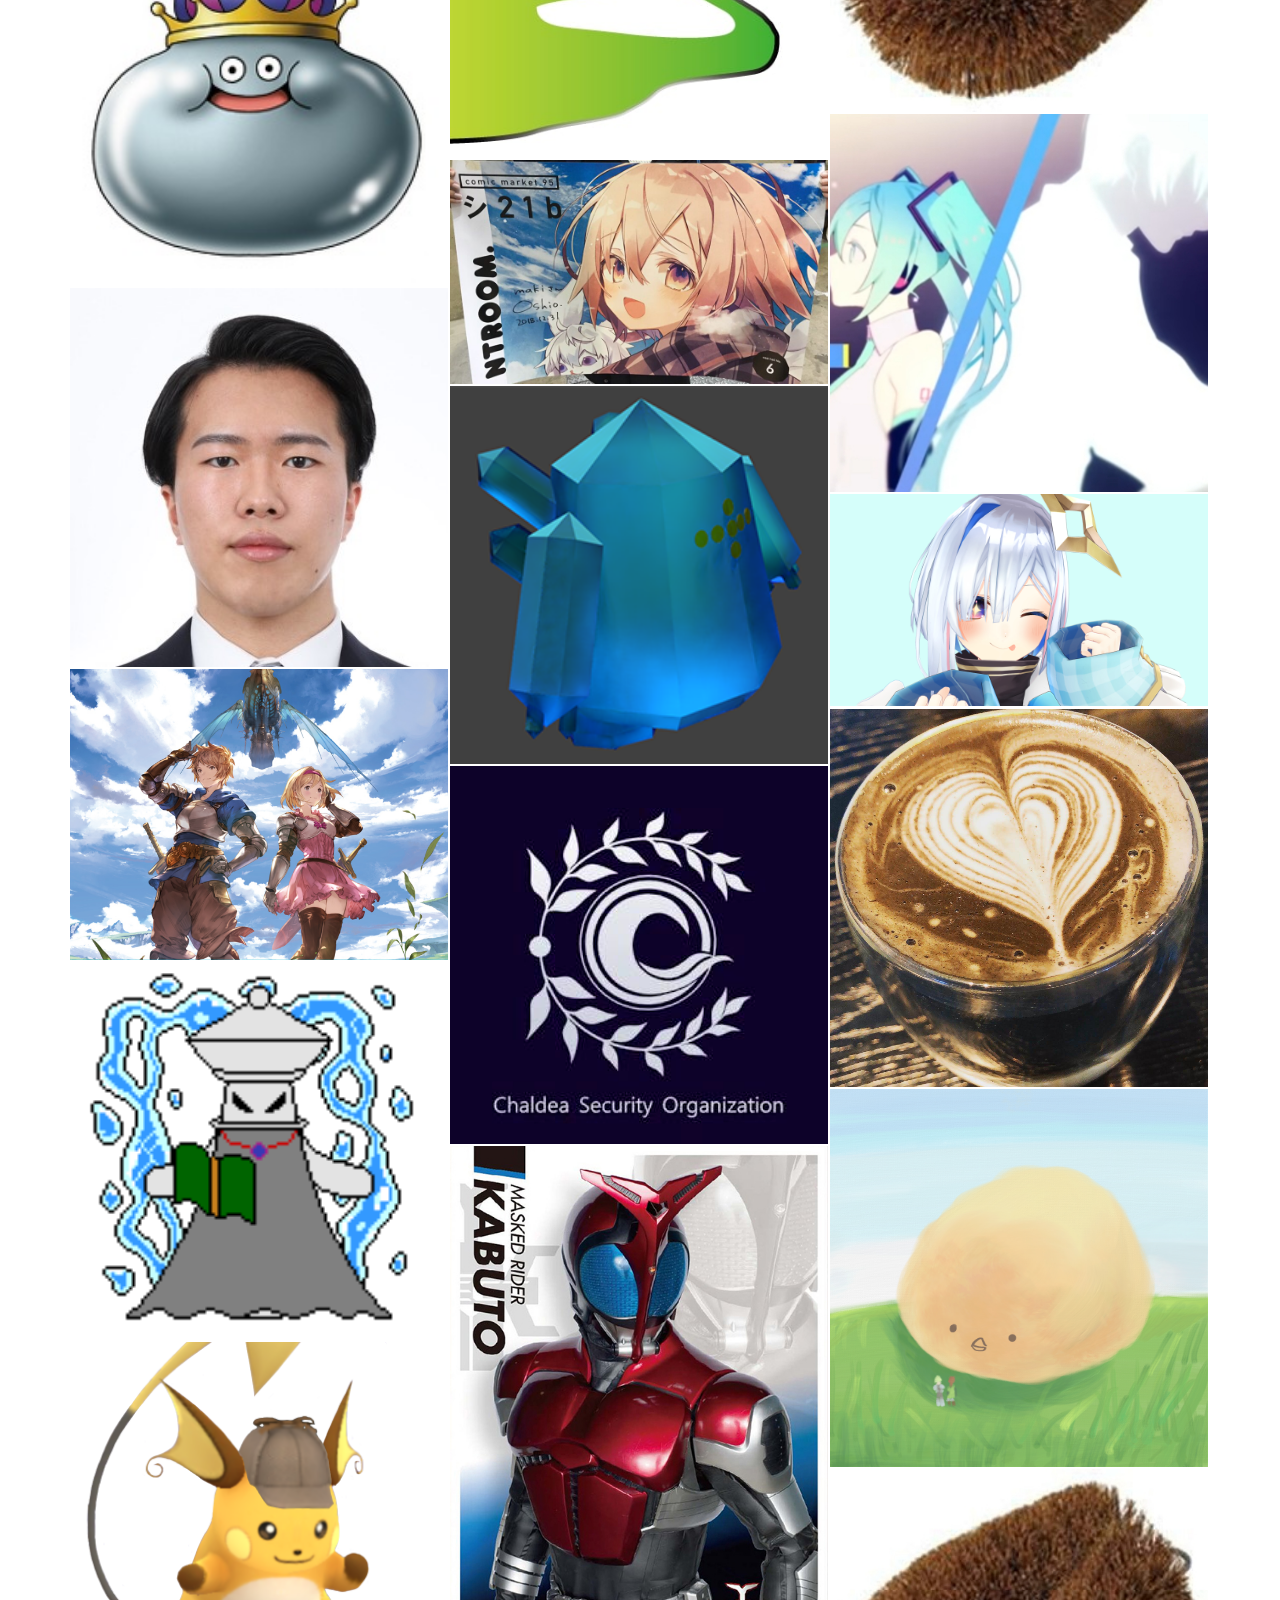
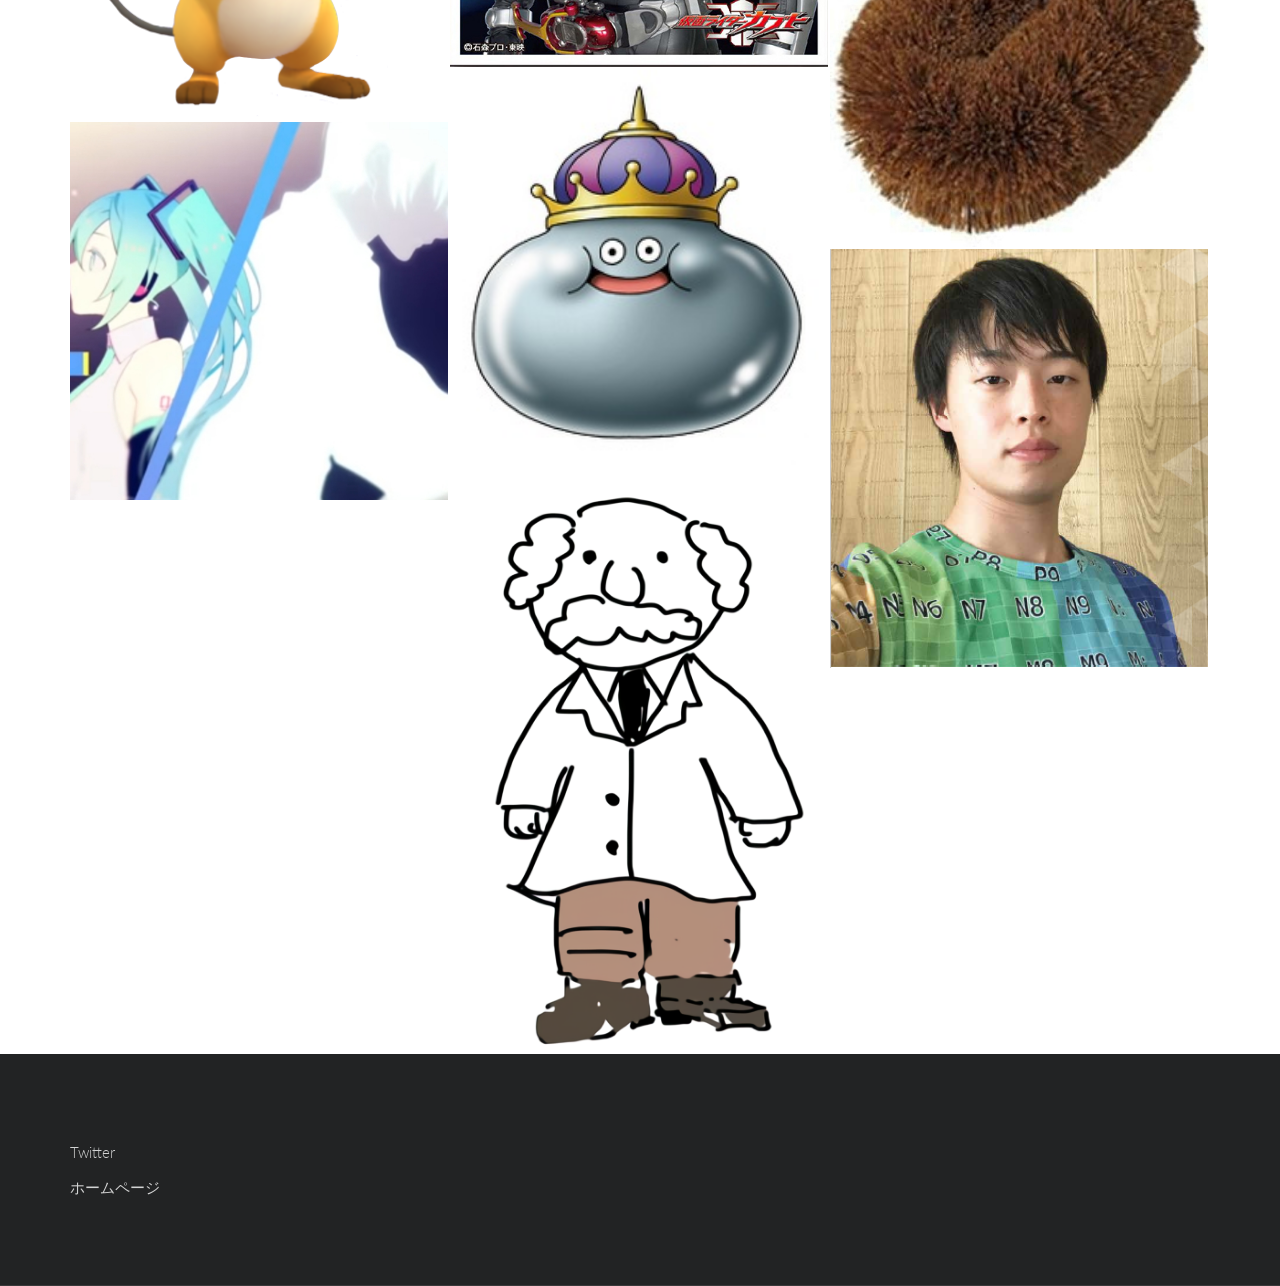
==== commit 6d74a40f: "畠中を追加" ====
--- a/index.html
+++ b/index.html
@@ -251,7 +251,7 @@
                             </li>
 
                             <!--なにかみせたいリンクがあればここに。なければ li ごと消してください。-->
-				
+
                             <li>
                                 <a href="https://soundcloud.com/qk4spq3kvk8f" class="s-icon s-icon--sm s-icon s-icon--white-bg g-radius--circle">
                                     <i class="ti-link"></i>
@@ -638,7 +638,7 @@
                         </ul>
                     </div>
                 </div>
-                
+
                 <div class="s-portfolio__item cbp-item  sound">
                     <div class="s-portfolio__img-effect">
                         <img src="img/Ootsuji.jpg" alt="Ootsuji">
@@ -1061,6 +1061,27 @@
                                     <i class="ti-link"></i>
                                 </a>
                             </li>
+                        </ul>
+                    </div>
+                </div>
+                <div class="s-portfolioitem cbp-item 3d">
+                    <div class="s-portfolioimg-effect">
+                        <img src="img/hatatata.jpeg" alt="畠中">
+                    </div>
+                    <div class="s-portfolio__caption-hover--cc">
+                        <div class="g-margin-b-25--xs">
+                            <h2 class="g-font-size-18--xs g-color--white g-margin-b-5--xs">畠中</h2>
+                            <p class="g-color--white-opacity">経済学部というレアキャラ。<br>ネット小説好き</p>
+                        </div>
+                        <ul class="list-inline g-ul-li-lr-5--xs g-margin-b-0--xs">
+                            <li>
+                                <a href="img/hatatata.jpeg" class="cbp-lightbox s-icon s-icon--sm s-icon--white-bg g-radius--circle" data-title="畠中">
+                                    <i class="ti-fullscreen"></i>
+                                </a>
+                            </li>
+
+                            <!--なにかみせたいリンクがあればここに。なければ li ごと消してください。-->
+
                         </ul>
                     </div>
                 </div>
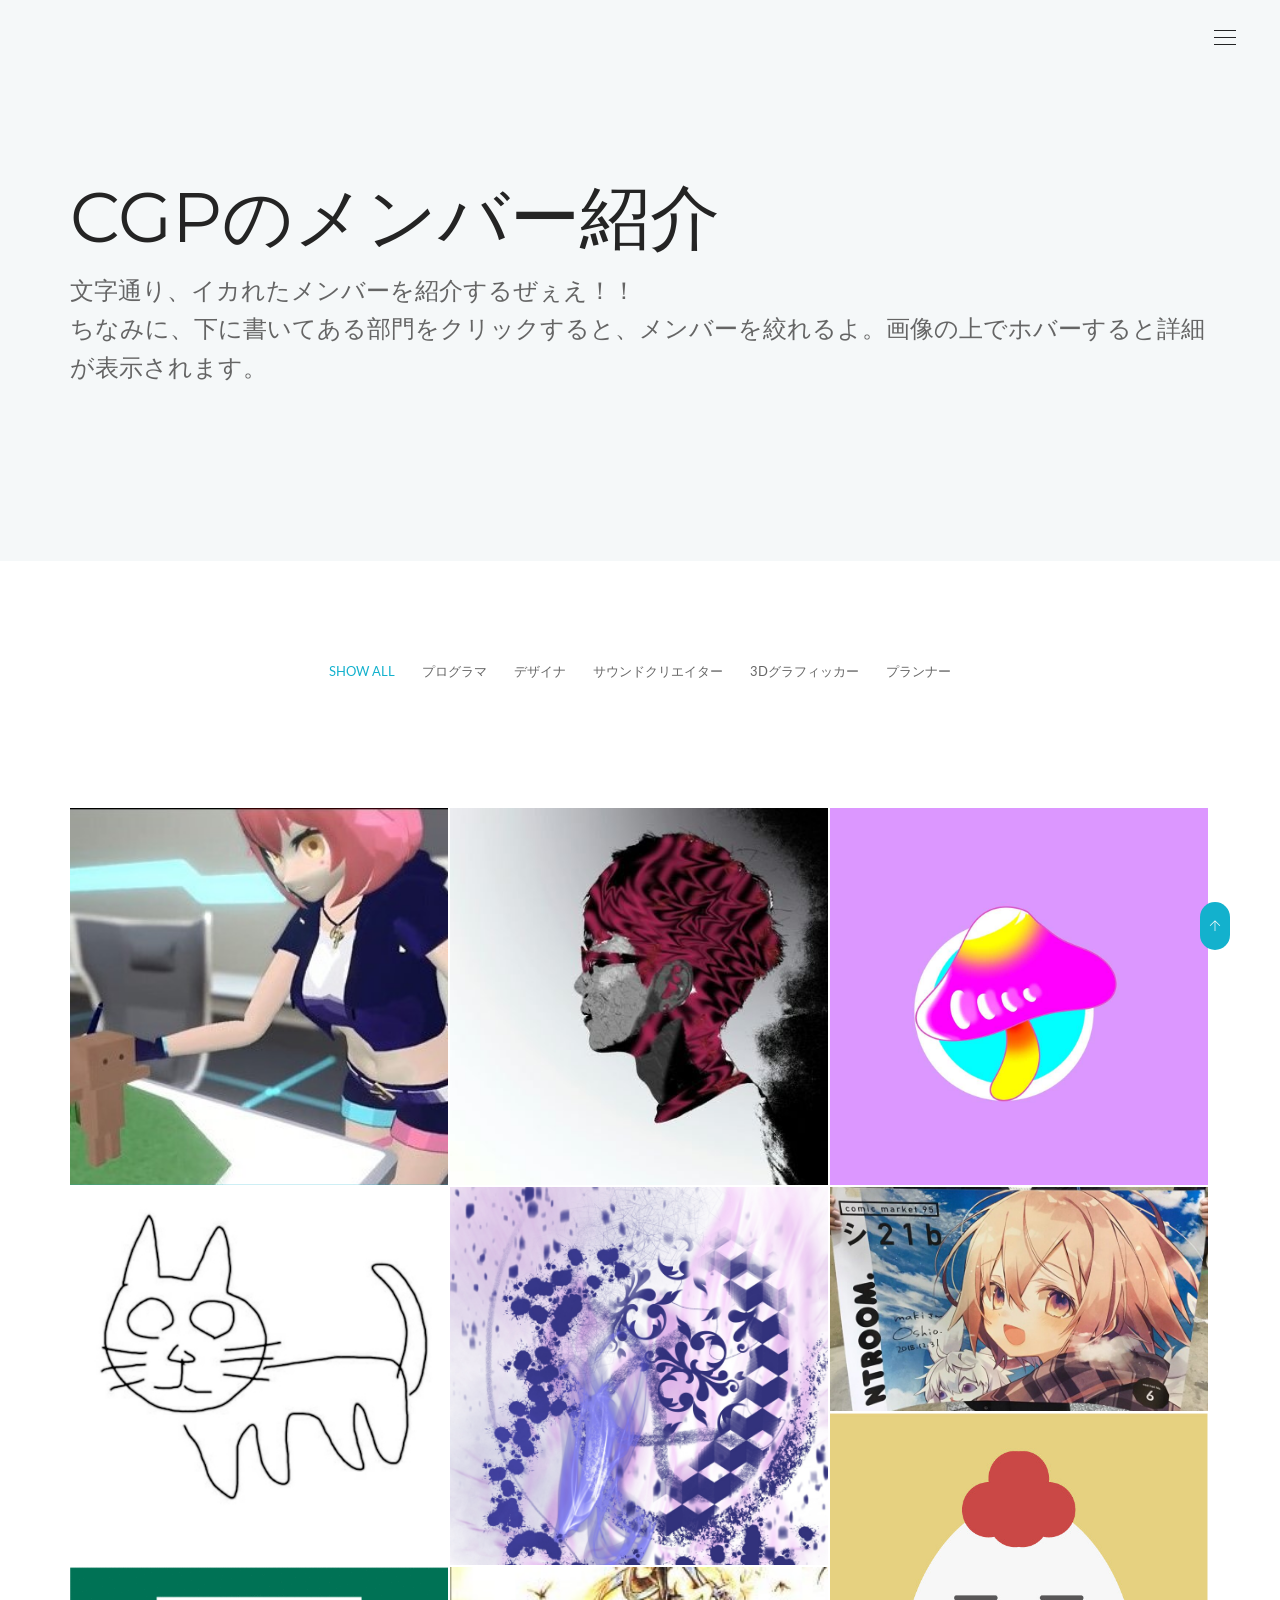
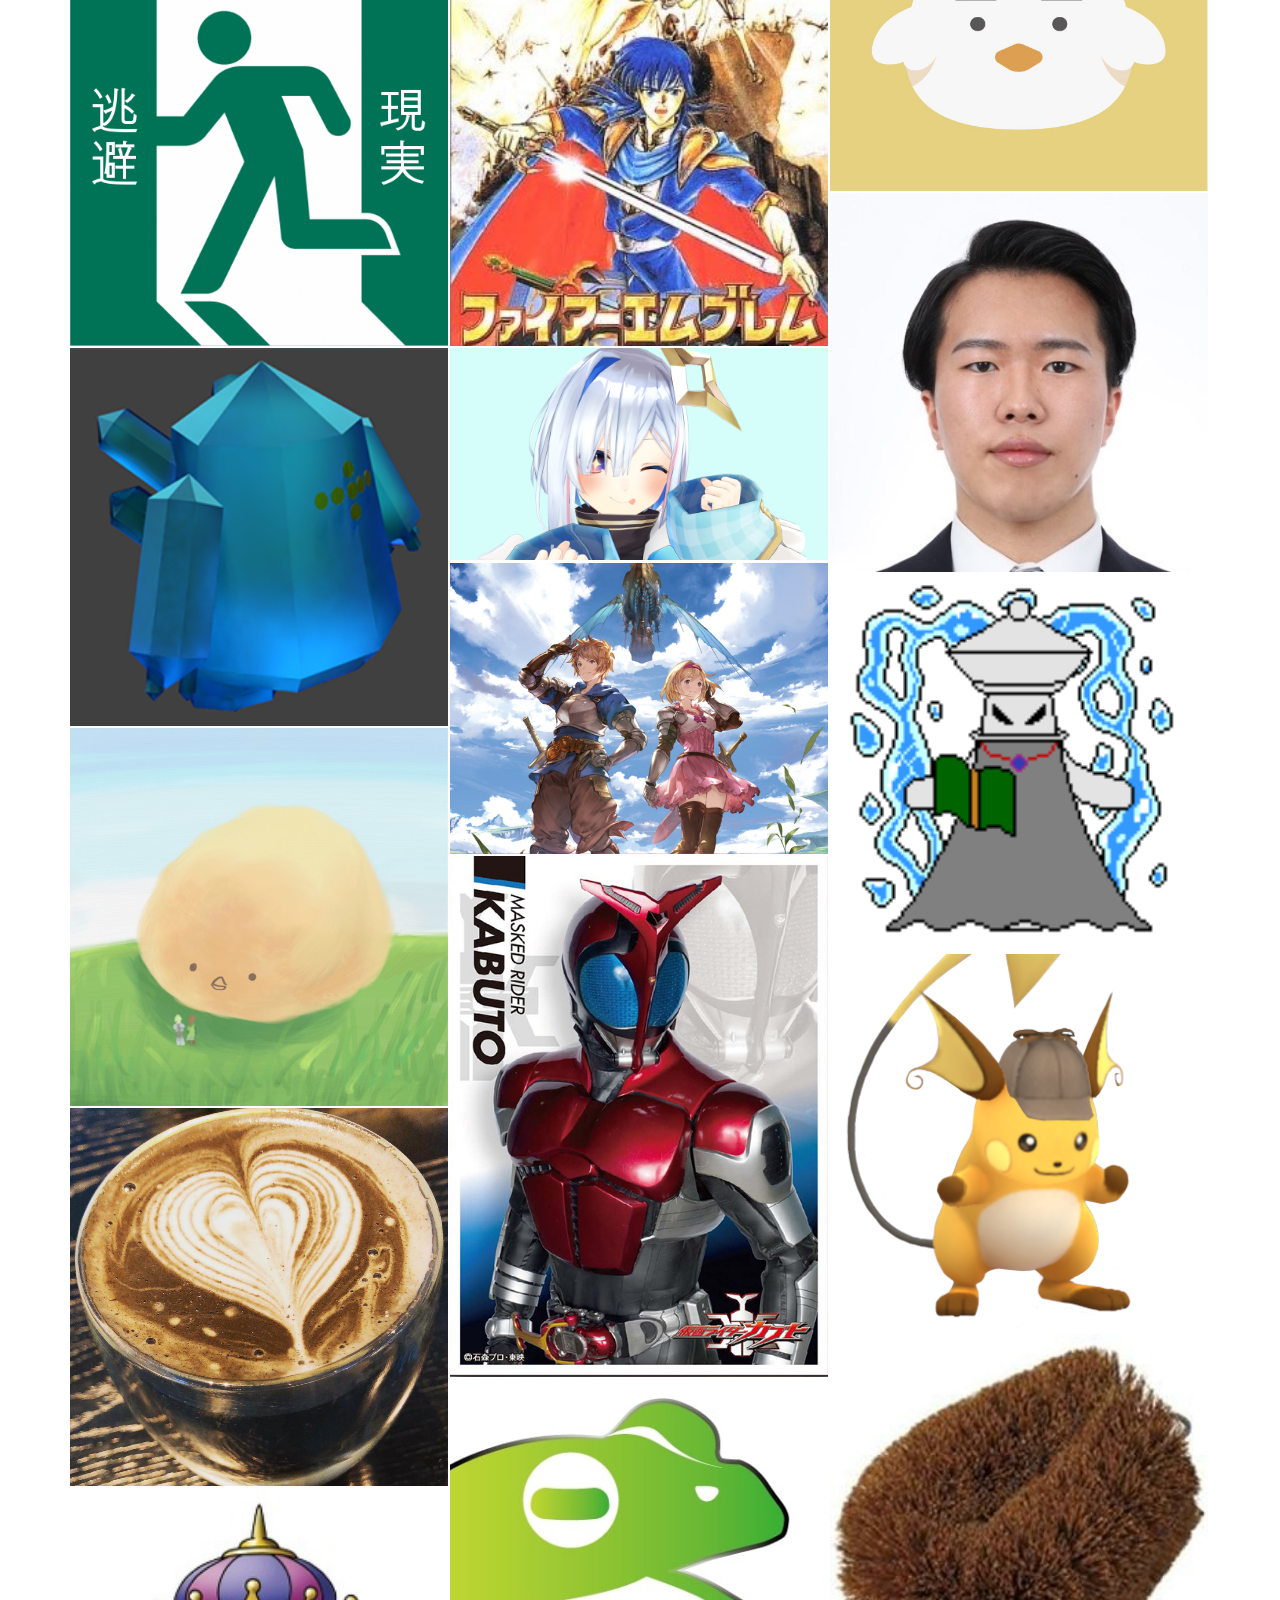
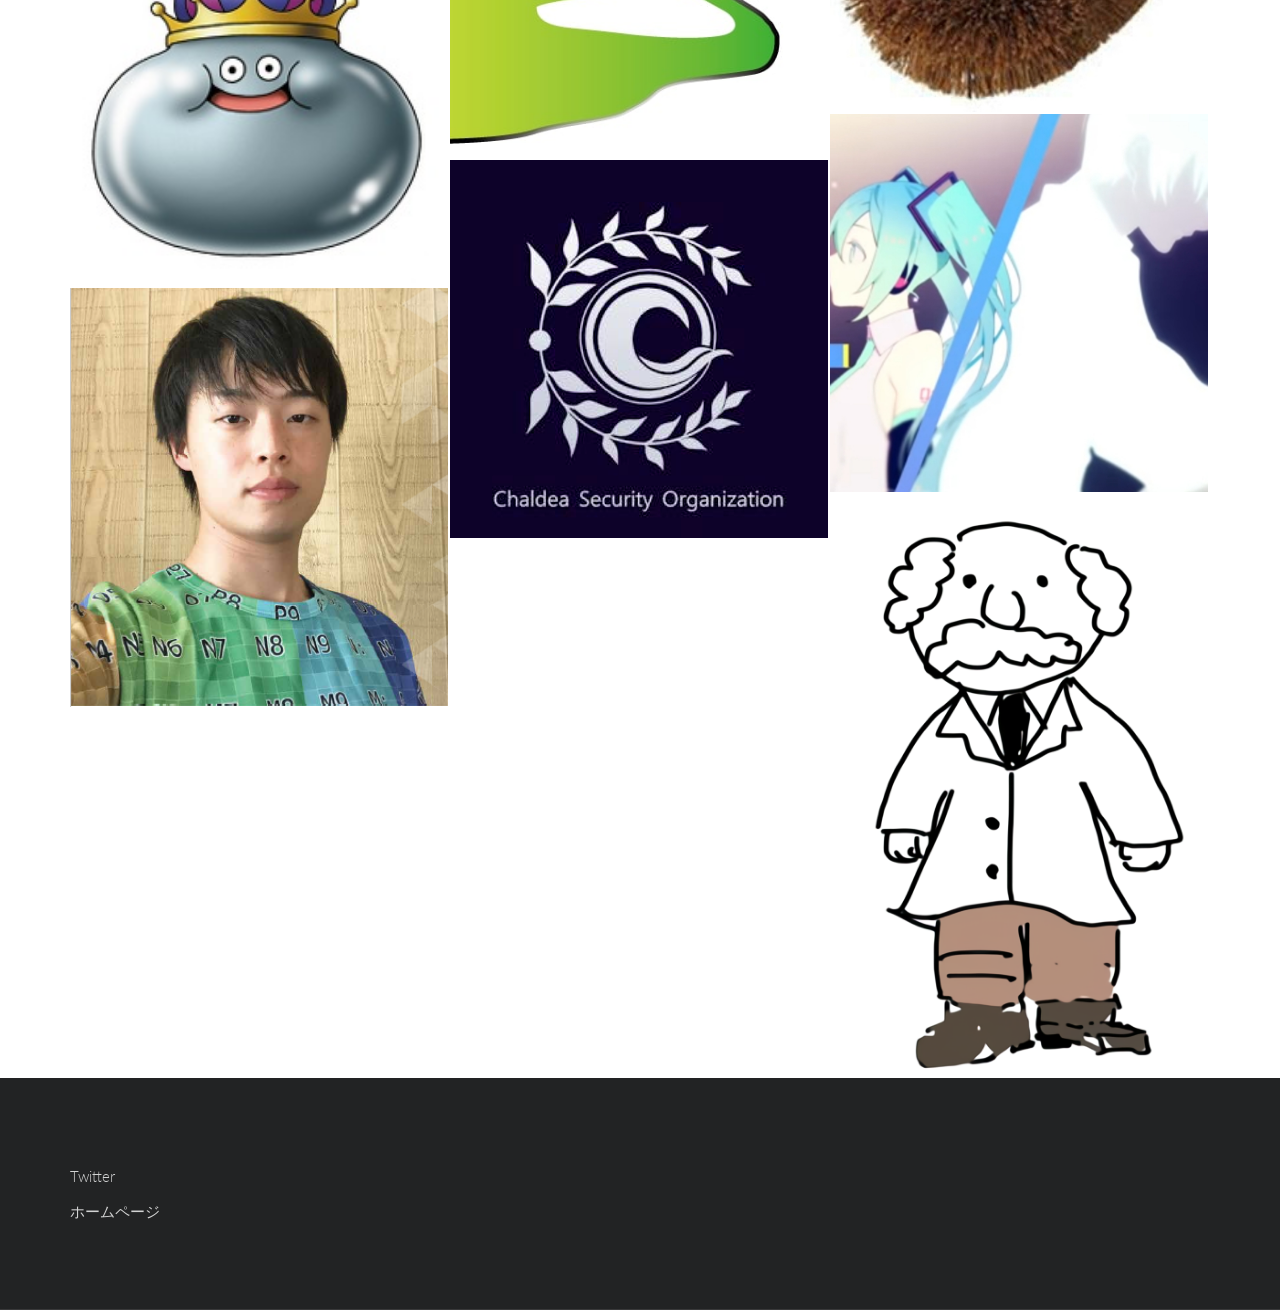
==== commit 6555db51: "ダブってたところを削除" ====
--- a/index.html
+++ b/index.html
@@ -691,156 +691,6 @@
                 </div>
                 <div class="s-portfolio__item cbp-item  prog des">
                     <div class="s-portfolio__img-effect">
-                        <img src="img/maki.jpg" alt="maki">
-                    </div>
-                    <div class="s-portfolio__caption-hover--cc">
-                        <div class="g-margin-b-25--xs">
-                            <h3 class="g-font-size-18--xs g-color--white g-margin-b-5--xs">maki</h3>
-                            <p class="g-color--white-opacity">年明けすぐにVの沼に使った者です。趣味は浅く広くが多いのでイラストやゲームなど興味があればなんでも話しかけてください〜</p>
-                        </div>
-                        <ul class="list-inline g-ul-li-lr-5--xs g-margin-b-0--xs">
-                            <li>
-                                <a href="img/maki.jpg" class="cbp-lightbox s-icon s-icon--sm s-icon--white-bg g-radius--circle" data-title="maki">
-                                    <i class="ti-fullscreen"></i>
-                                </a>
-                            </li>
-
-                            <!--なにかみせたいリンクがあればここに。なければ li ごと消してください。-->
-                            <li>
-                                <a href="" class="s-icon s-icon--sm s-icon s-icon--white-bg g-radius--circle">
-                                    <i class="ti-link"></i>
-                                </a>
-                            </li>
-                        </ul>
-                    </div>
-                </div>
-                <div class="s-portfolio__item cbp-item  des 3d">
-                    <div class="s-portfolio__img-effect">
-                        <img src="img/廣野明大.jpg" alt="廣野明大">
-                    </div>
-                    <div class="s-portfolio__caption-hover--cc">
-                        <div class="g-margin-b-25--xs">
-                            <h3 class="g-font-size-18--xs g-color--white g-margin-b-5--xs">廣野明大</h3>
-                            <p class="g-color--white-opacity">仮面ライダー響鬼が好き。</p>
-                        </div>
-                        <ul class="list-inline g-ul-li-lr-5--xs g-margin-b-0--xs">
-                            <li>
-                                <a href="img/廣野明大.jpg" class="cbp-lightbox s-icon s-icon--sm s-icon--white-bg g-radius--circle" data-title="廣野明大">
-                                    <i class="ti-fullscreen"></i>
-                                </a>
-                            </li>
-
-                            <!--なにかみせたいリンクがあればここに。なければ li ごと消してください。-->
-                            <li>
-                                <a href="https://www.toei-video.co.jp/special/hibiki/" class="s-icon s-icon--sm s-icon s-icon--white-bg g-radius--circle">
-                                    <i class="ti-link"></i>
-                                </a>
-                            </li>
-                        </ul>
-                    </div>
-                </div>
-                <div class="s-portfolio__item cbp-item  des 3d">
-                    <div class="s-portfolio__img-effect">
-                        <img src="img/ISHIMURA.jpg" alt="ISHIMURA">
-                    </div>
-                    <div class="s-portfolio__caption-hover--cc">
-                        <div class="g-margin-b-25--xs">
-                            <h3 class="g-font-size-18--xs g-color--white g-margin-b-5--xs">ISHIMURA</h3>
-                            <p class="g-color--white-opacity">じゃきー！じゃきー！じゃきー！</p>
-                        </div>
-                        <ul class="list-inline g-ul-li-lr-5--xs g-margin-b-0--xs">
-                            <li>
-                                <a href="img/ISHIMURA.jpg" class="cbp-lightbox s-icon s-icon--sm s-icon--white-bg g-radius--circle" data-title="ISHIMURA">
-                                    <i class="ti-fullscreen"></i>
-                                </a>
-                            </li>
-
-                            <!--なにかみせたいリンクがあればここに。なければ li ごと消してください。-->
-                            <li>
-                                <a href="https://zukan.pokemon.co.jp/detail/378" class="s-icon s-icon--sm s-icon s-icon--white-bg g-radius--circle">
-                                    <i class="ti-link"></i>
-                                </a>
-                            </li>
-                        </ul>
-                    </div>
-                </div>
-                <div class="s-portfolio__item cbp-item  prog">
-                    <div class="s-portfolio__img-effect">
-                        <img src="img/土橋.jpg" alt="土橋">
-                    </div>
-                    <div class="s-portfolio__caption-hover--cc">
-                        <div class="g-margin-b-25--xs">
-                            <h3 class="g-font-size-18--xs g-color--white g-margin-b-5--xs">土橋</h3>
-                            <p class="g-color--white-opacity">元老院所属の隠居おじさん。 ホロ沼にはまりし者。 かなたんのCh登録してね。</p>
-                        </div>
-                        <ul class="list-inline g-ul-li-lr-5--xs g-margin-b-0--xs">
-                            <li>
-                                <a href="img/土橋.jpg" class="cbp-lightbox s-icon s-icon--sm s-icon--white-bg g-radius--circle" data-title="土橋">
-                                    <i class="ti-fullscreen"></i>
-                                </a>
-                            </li>
-
-                            <!--なにかみせたいリンクがあればここに。なければ li ごと消してください。-->
-                            <li>
-                                <a href="https://www.youtube.com/channel/UCZlDXzGoo7d44bwdNObFacg" class="s-icon s-icon--sm s-icon s-icon--white-bg g-radius--circle">
-                                    <i class="ti-link"></i>
-                                </a>
-                            </li>
-                        </ul>
-                    </div>
-                </div>
-                <div class="s-portfolio__item cbp-item  des">
-                    <div class="s-portfolio__img-effect">
-                        <img src="img/Nishioka.jpg" alt="Nishioka">
-                    </div>
-                    <div class="s-portfolio__caption-hover--cc">
-                        <div class="g-margin-b-25--xs">
-                            <h3 class="g-font-size-18--xs g-color--white g-margin-b-5--xs">Nishioka</h3>
-                            <p class="g-color--white-opacity">De部門。MDメジャー。APEX。グラブル。です。</p>
-                        </div>
-                        <ul class="list-inline g-ul-li-lr-5--xs g-margin-b-0--xs">
-                            <li>
-                                <a href="img/Nishioka.jpg" class="cbp-lightbox s-icon s-icon--sm s-icon--white-bg g-radius--circle" data-title="Nishioka">
-                                    <i class="ti-fullscreen"></i>
-                                </a>
-                            </li>
-
-                            <!--なにかみせたいリンクがあればここに。なければ li ごと消してください。-->
-                            <li>
-                                <a href="" class="s-icon s-icon--sm s-icon s-icon--white-bg g-radius--circle">
-                                    <i class="ti-link"></i>
-                                </a>
-                            </li>
-                        </ul>
-                    </div>
-                </div>
-                <div class="s-portfolio__item cbp-item  des sound">
-                    <div class="s-portfolio__img-effect">
-                        <img src="img/ともみん.jpg" alt="ともみん">
-                    </div>
-                    <div class="s-portfolio__caption-hover--cc">
-                        <div class="g-margin-b-25--xs">
-                            <h3 class="g-font-size-18--xs g-color--white g-margin-b-5--xs">ともみん</h3>
-                            <p class="g-color--white-opacity">やあ　NI/SIメジャーなともみそです　あだ名多すぎて定まらない男</p>
-                        </div>
-                        <ul class="list-inline g-ul-li-lr-5--xs g-margin-b-0--xs">
-                            <li>
-                                <a href="img/ともみん.jpg" class="cbp-lightbox s-icon s-icon--sm s-icon--white-bg g-radius--circle" data-title="ともみん">
-                                    <i class="ti-fullscreen"></i>
-                                </a>
-                            </li>
-
-                            <!--なにかみせたいリンクがあればここに。なければ li ごと消してください。-->
-                            <li>
-                                <a href="" class="s-icon s-icon--sm s-icon s-icon--white-bg g-radius--circle">
-                                    <i class="ti-link"></i>
-                                </a>
-                            </li>
-                        </ul>
-                    </div>
-                </div>
-                <div class="s-portfolio__item cbp-item  prog des">
-                    <div class="s-portfolio__img-effect">
                         <img src="img/ishimaru Takato.jpg" alt="ishimaru Takato">
                     </div>
                     <div class="s-portfolio__caption-hover--cc">
@@ -864,181 +714,6 @@
                         </ul>
                     </div>
                 </div>
-                <div class="s-portfolio__item cbp-item  des">
-                    <div class="s-portfolio__img-effect">
-                        <img src="img/Kanchi.jpg" alt="Kanchi">
-                    </div>
-                    <div class="s-portfolio__caption-hover--cc">
-                        <div class="g-margin-b-25--xs">
-                            <h3 class="g-font-size-18--xs g-color--white g-margin-b-5--xs">Kanchi</h3>
-                            <p class="g-color--white-opacity">De部門所属、EDメジャーです。白猫、マイクラしてます。</p>
-                        </div>
-                        <ul class="list-inline g-ul-li-lr-5--xs g-margin-b-0--xs">
-                            <li>
-                                <a href="img/Kanchi.jpg" class="cbp-lightbox s-icon s-icon--sm s-icon--white-bg g-radius--circle" data-title="Kanchi">
-                                    <i class="ti-fullscreen"></i>
-                                </a>
-                            </li>
-
-                            <!--なにかみせたいリンクがあればここに。なければ li ごと消してください。-->
-                            <li>
-                                <a href="" class="s-icon s-icon--sm s-icon s-icon--white-bg g-radius--circle">
-                                    <i class="ti-link"></i>
-                                </a>
-                            </li>
-                        </ul>
-                    </div>
-                </div>
-                <div class="s-portfolio__item cbp-item  des 3d">
-                    <div class="s-portfolio__img-effect">
-                        <img src="img/三原沙文.jpg" alt="三原沙文">
-                    </div>
-                    <div class="s-portfolio__caption-hover--cc">
-                        <div class="g-margin-b-25--xs">
-                            <h3 class="g-font-size-18--xs g-color--white g-margin-b-5--xs">三原沙文</h3>
-                            <p class="g-color--white-opacity">たけのこ派でそば派でこしあん派で白みそ派でボブヘアー派でつり目派でズボン派なゲームしたりアニメ見たりしながら生きている女です。iPadで絵を描く。</p>
-                        </div>
-                        <ul class="list-inline g-ul-li-lr-5--xs g-margin-b-0--xs">
-                            <li>
-                                <a href="img/三原沙文.jpg" class="cbp-lightbox s-icon s-icon--sm s-icon--white-bg g-radius--circle" data-title="三原沙文">
-                                    <i class="ti-fullscreen"></i>
-                                </a>
-                            </li>
-
-                            <!--なにかみせたいリンクがあればここに。なければ li ごと消してください。-->
-                            <li>
-                                <a href="" class="s-icon s-icon--sm s-icon s-icon--white-bg g-radius--circle">
-                                    <i class="ti-link"></i>
-                                </a>
-                            </li>
-                        </ul>
-                    </div>
-                </div>
-                <div class="s-portfolio__item cbp-item  des plan">
-                    <div class="s-portfolio__img-effect">
-                        <img src="img/橘　航輝.jpg" alt="橘　航輝">
-                    </div>
-                    <div class="s-portfolio__caption-hover--cc">
-                        <div class="g-margin-b-25--xs">
-                            <h3 class="g-font-size-18--xs g-color--white g-margin-b-5--xs">橘　航輝</h3>
-                            <p class="g-color--white-opacity">よろしく</p>
-                        </div>
-                        <ul class="list-inline g-ul-li-lr-5--xs g-margin-b-0--xs">
-                            <li>
-                                <a href="img/橘　航輝.jpg" class="cbp-lightbox s-icon s-icon--sm s-icon--white-bg g-radius--circle" data-title="橘　航輝">
-                                    <i class="ti-fullscreen"></i>
-                                </a>
-                            </li>
-
-                            <!--なにかみせたいリンクがあればここに。なければ li ごと消してください。-->
-                            <li>
-                                <a href="https://artsandculture.google.com/?hl=ja" class="s-icon s-icon--sm s-icon s-icon--white-bg g-radius--circle">
-                                    <i class="ti-link"></i>
-                                </a>
-                            </li>
-                        </ul>
-                    </div>
-                </div>
-                <div class="s-portfolio__item cbp-item  3d">
-                    <div class="s-portfolio__img-effect">
-                        <img src="img/古居.jpg" alt="古居">
-                    </div>
-                    <div class="s-portfolio__caption-hover--cc">
-                        <div class="g-margin-b-25--xs">
-                            <h3 class="g-font-size-18--xs g-color--white g-margin-b-5--xs">古居</h3>
-                            <p class="g-color--white-opacity">4年生 / SIメジャー / GW研究室 /  3D部門 / 妄想屋 /  無属性 / 永遠の中二病 / 面倒オタク/  ポケモンと仮面ライダーだいすき /  ニコニコ動画だいすき /  よろしくお願いしま～す^^</p>
-                        </div>
-                        <ul class="list-inline g-ul-li-lr-5--xs g-margin-b-0--xs">
-                            <li>
-                                <a href="img/古居.jpg" class="cbp-lightbox s-icon s-icon--sm s-icon--white-bg g-radius--circle" data-title="古居">
-                                    <i class="ti-fullscreen"></i>
-                                </a>
-                            </li>
-
-                            <!--なにかみせたいリンクがあればここに。なければ li ごと消してください。-->
-                            <li>
-                                <a href="" class="s-icon s-icon--sm s-icon s-icon--white-bg g-radius--circle">
-                                    <i class="ti-link"></i>
-                                </a>
-                            </li>
-                        </ul>
-                    </div>
-                </div>
-                <div class="s-portfolio__item cbp-item  prog">
-                    <div class="s-portfolio__img-effect">
-                        <img src="img/杉﨑.jpg" alt="杉﨑">
-                    </div>
-                    <div class="s-portfolio__caption-hover--cc">
-                        <div class="g-margin-b-25--xs">
-                            <h3 class="g-font-size-18--xs g-color--white g-margin-b-5--xs">杉﨑</h3>
-                            <p class="g-color--white-opacity">プログラマ部門の杉﨑です。よろしくお願いします。</p>
-                        </div>
-                        <ul class="list-inline g-ul-li-lr-5--xs g-margin-b-0--xs">
-                            <li>
-                                <a href="img/杉﨑.jpg" class="cbp-lightbox s-icon s-icon--sm s-icon--white-bg g-radius--circle" data-title="杉﨑">
-                                    <i class="ti-fullscreen"></i>
-                                </a>
-                            </li>
-
-                            <!--なにかみせたいリンクがあればここに。なければ li ごと消してください。-->
-                            <li>
-                                <a href="" class="s-icon s-icon--sm s-icon s-icon--white-bg g-radius--circle">
-                                    <i class="ti-link"></i>
-                                </a>
-                            </li>
-                        </ul>
-                    </div>
-                </div>
-                <div class="s-portfolio__item cbp-item  sound">
-                    <div class="s-portfolio__img-effect">
-                        <img src="img/Ootsuji.jpg" alt="Ootsuji">
-                    </div>
-                    <div class="s-portfolio__caption-hover--cc">
-                        <div class="g-margin-b-25--xs">
-                            <h3 class="g-font-size-18--xs g-color--white g-margin-b-5--xs">Ootsuji</h3>
-                            <p class="g-color--white-opacity">サウンド部門に所属しています。2回生の大辻です。よくゲームのBGMの耳コピアレンジしたりしてます。</p>
-                        </div>
-                        <ul class="list-inline g-ul-li-lr-5--xs g-margin-b-0--xs">
-                            <li>
-                                <a href="img/Ootsuji.jpg" class="cbp-lightbox s-icon s-icon--sm s-icon--white-bg g-radius--circle" data-title="Ootsuji">
-                                    <i class="ti-fullscreen"></i>
-                                </a>
-                            </li>
-
-                            <!--なにかみせたいリンクがあればここに。なければ li ごと消してください。-->
-                            <li>
-                                <a href="" class="s-icon s-icon--sm s-icon s-icon--white-bg g-radius--circle">
-                                    <i class="ti-link"></i>
-                                </a>
-                            </li>
-                        </ul>
-                    </div>
-                </div>
-                <div class="s-portfolio__item cbp-item  sound">
-                    <div class="s-portfolio__img-effect">
-                        <img src="img/TakadaShi.jpg" alt="TakadaShi">
-                    </div>
-                    <div class="s-portfolio__caption-hover--cc">
-                        <div class="g-margin-b-25--xs">
-                            <h3 class="g-font-size-18--xs g-color--white g-margin-b-5--xs">TakadaShi</h3>
-                            <p class="g-color--white-opacity">シス工3回MD サウンド部門チーフ/ボカロが好き</p>
-                        </div>
-                        <ul class="list-inline g-ul-li-lr-5--xs g-margin-b-0--xs">
-                            <li>
-                                <a href="img/TakadaShi.jpg" class="cbp-lightbox s-icon s-icon--sm s-icon--white-bg g-radius--circle" data-title="TakadaShi">
-                                    <i class="ti-fullscreen"></i>
-                                </a>
-                            </li>
-
-                            <!--なにかみせたいリンクがあればここに。なければ li ごと消してください。-->
-                            <li>
-                                <a href="https://www.youtube.com/channel/UC-zysuBQ2I_gLMjy7aQgBWQ" class="s-icon s-icon--sm s-icon s-icon--white-bg g-radius--circle">
-                                    <i class="ti-link"></i>
-                                </a>
-                            </li>
-                        </ul>
-                    </div>
-                </div>
                 <div class="s-portfolio__item cbp-item  des 3d">
                     <div class="s-portfolio__img-effect">
                         <img src="img/津田哲志.jpg" alt="津田哲志">
@@ -1064,8 +739,8 @@
                         </ul>
                     </div>
                 </div>
-                <div class="s-portfolioitem cbp-item 3d">
-                    <div class="s-portfolioimg-effect">
+                <div class="s-portfolio__item cbp-item 3d">
+                    <div class="s-portfolio__img-effect">
                         <img src="img/hatatata.jpeg" alt="畠中">
                     </div>
                     <div class="s-portfolio__caption-hover--cc">
